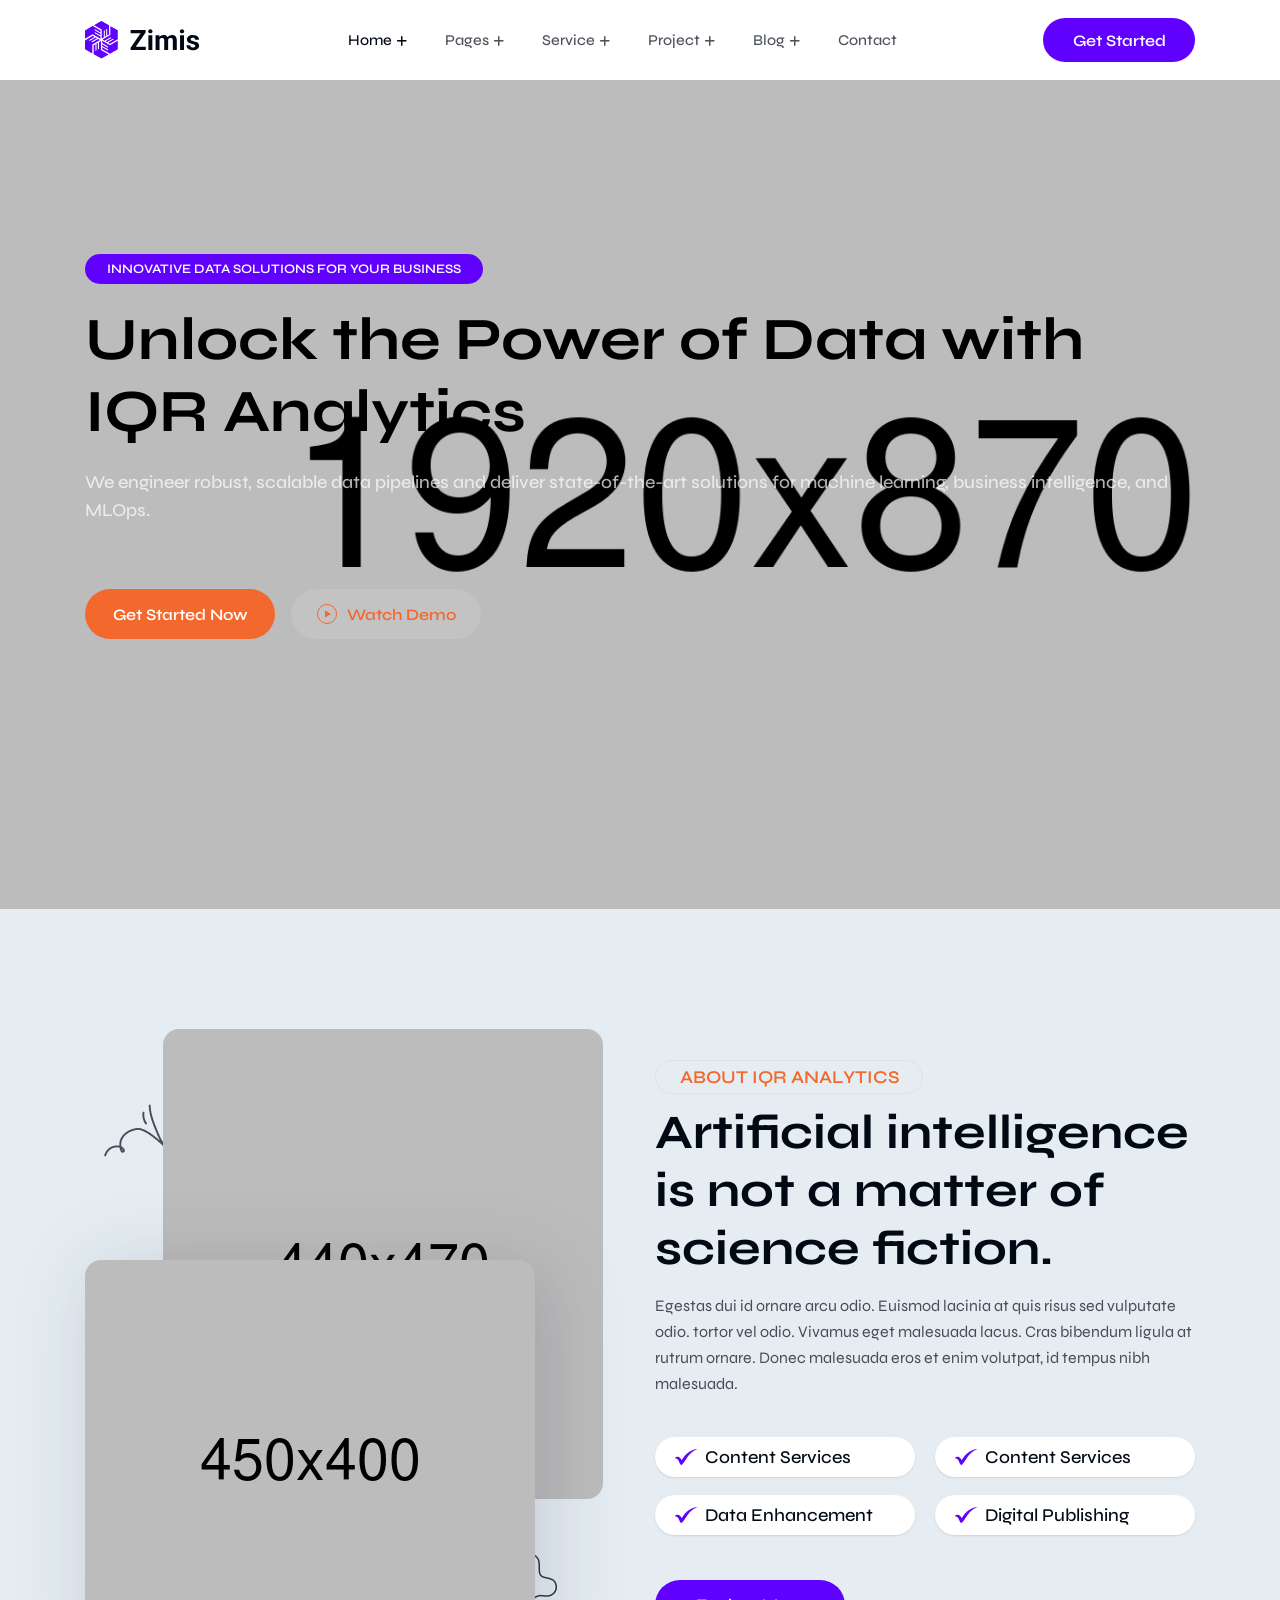
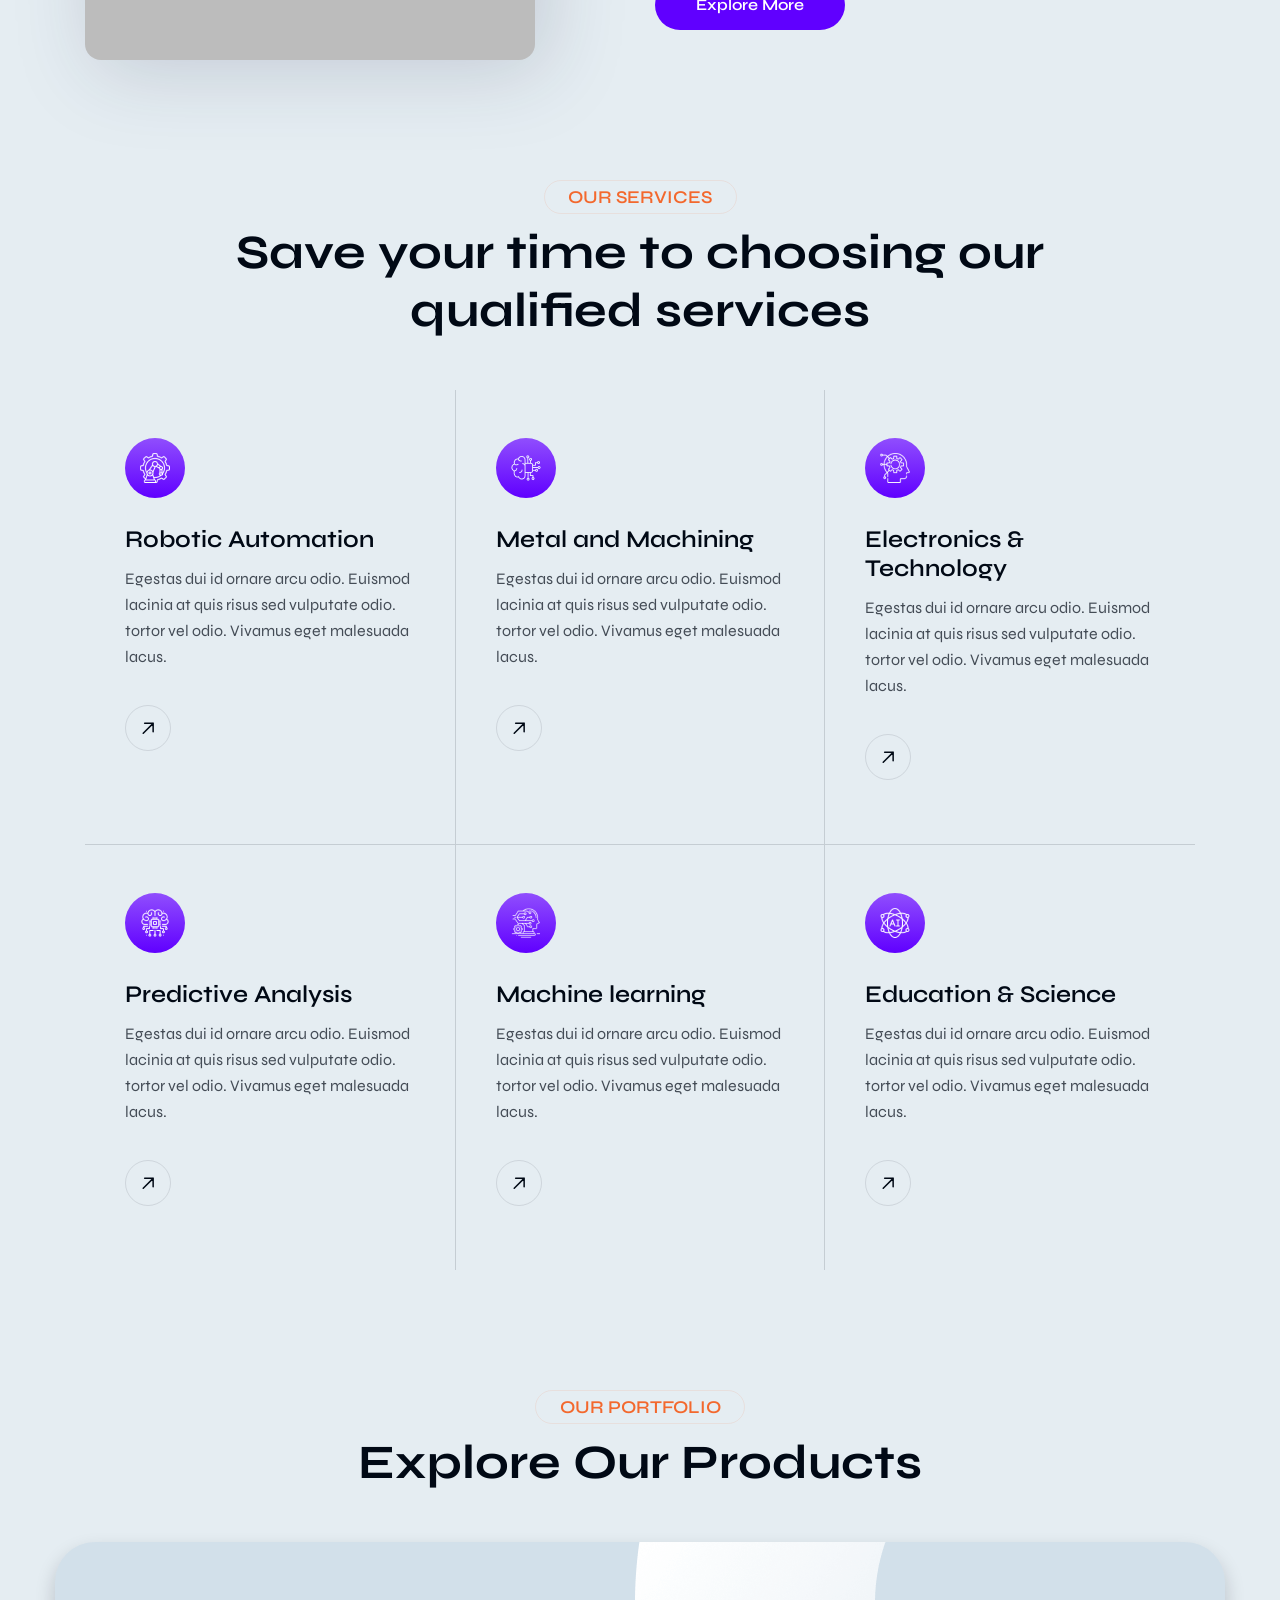
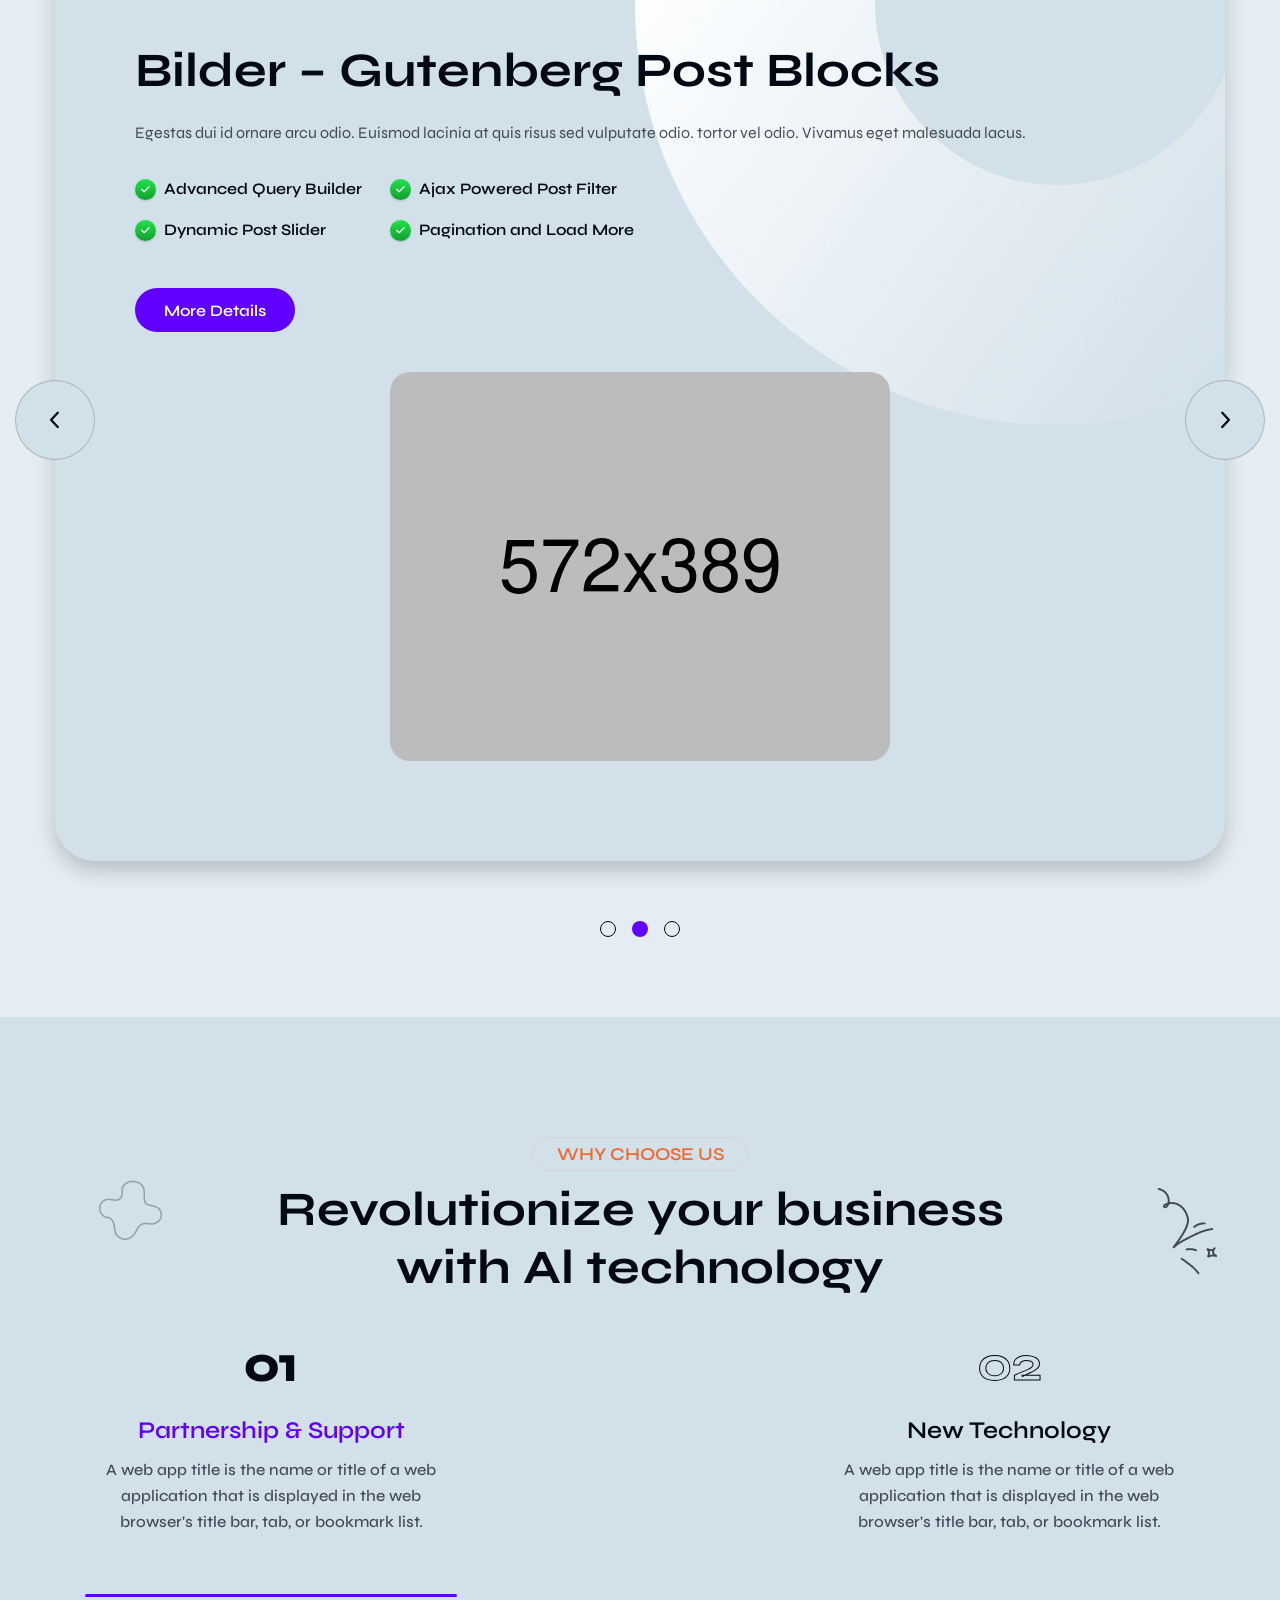
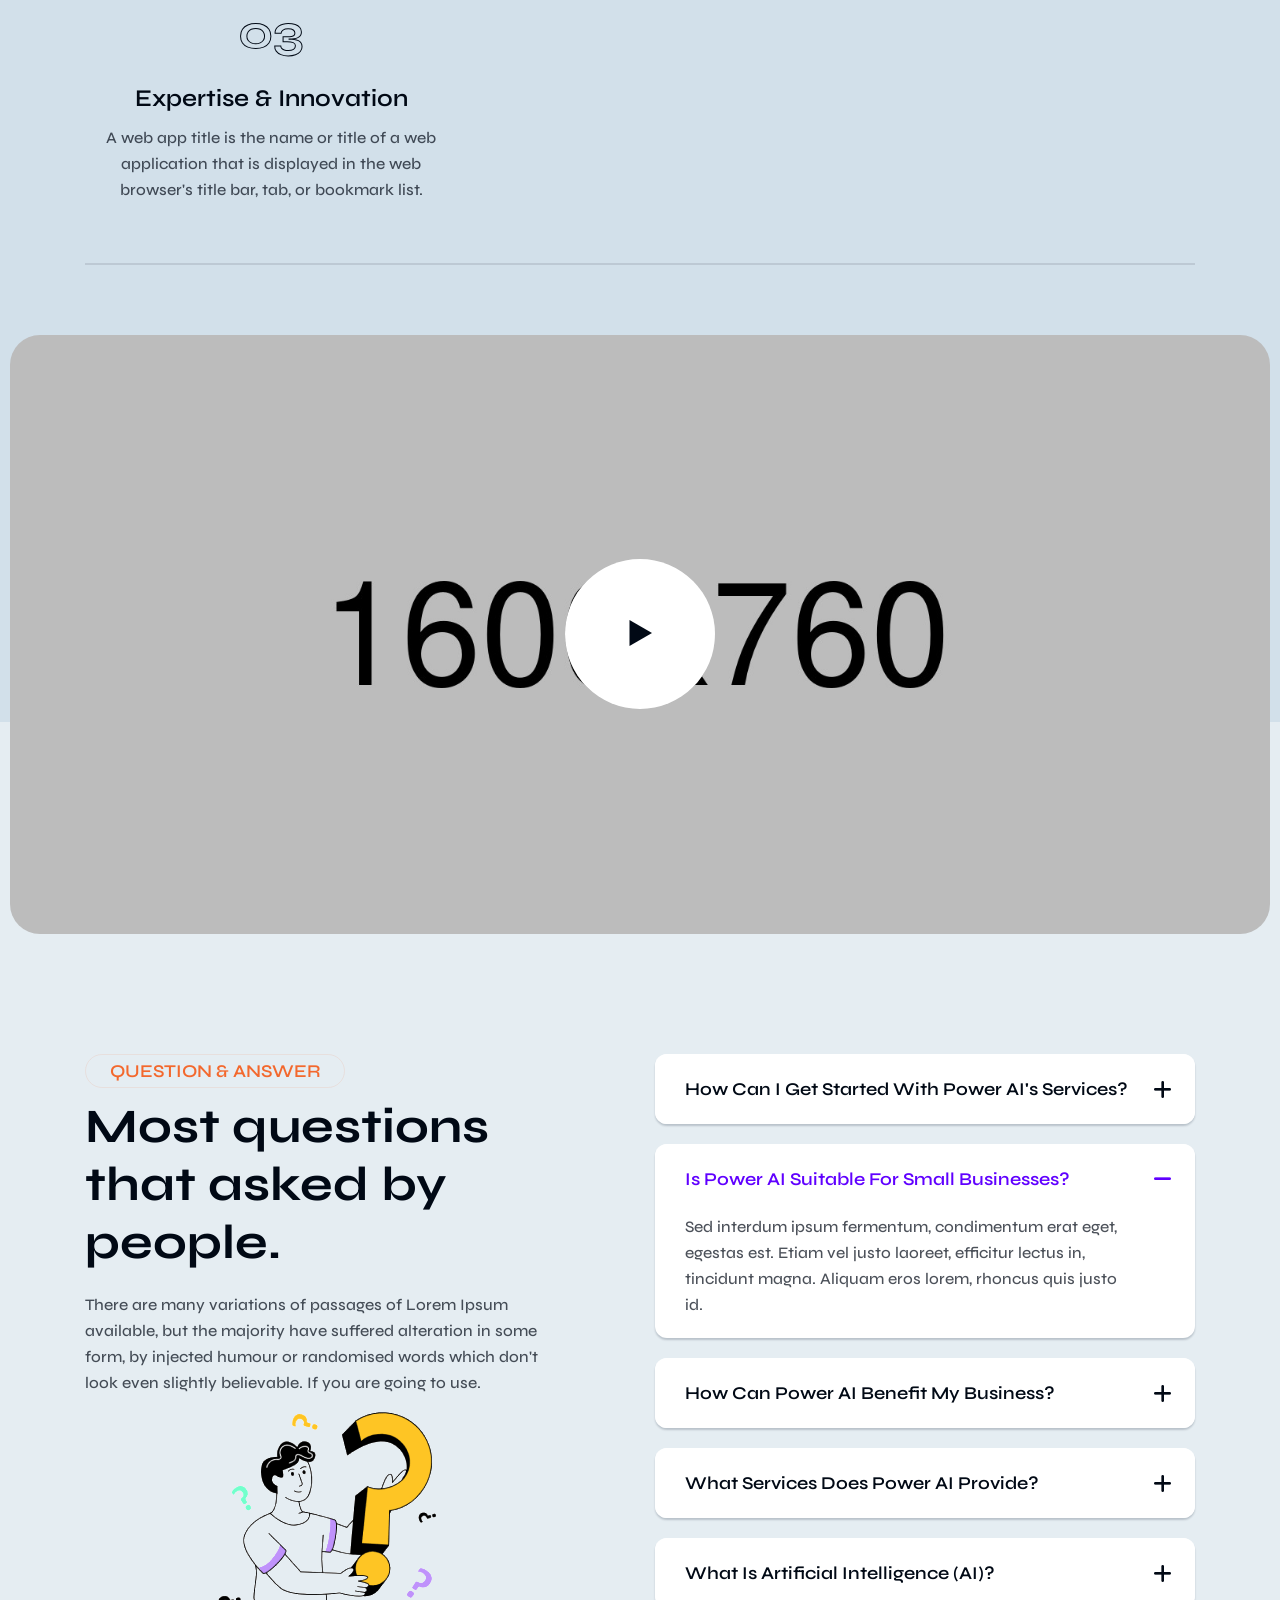
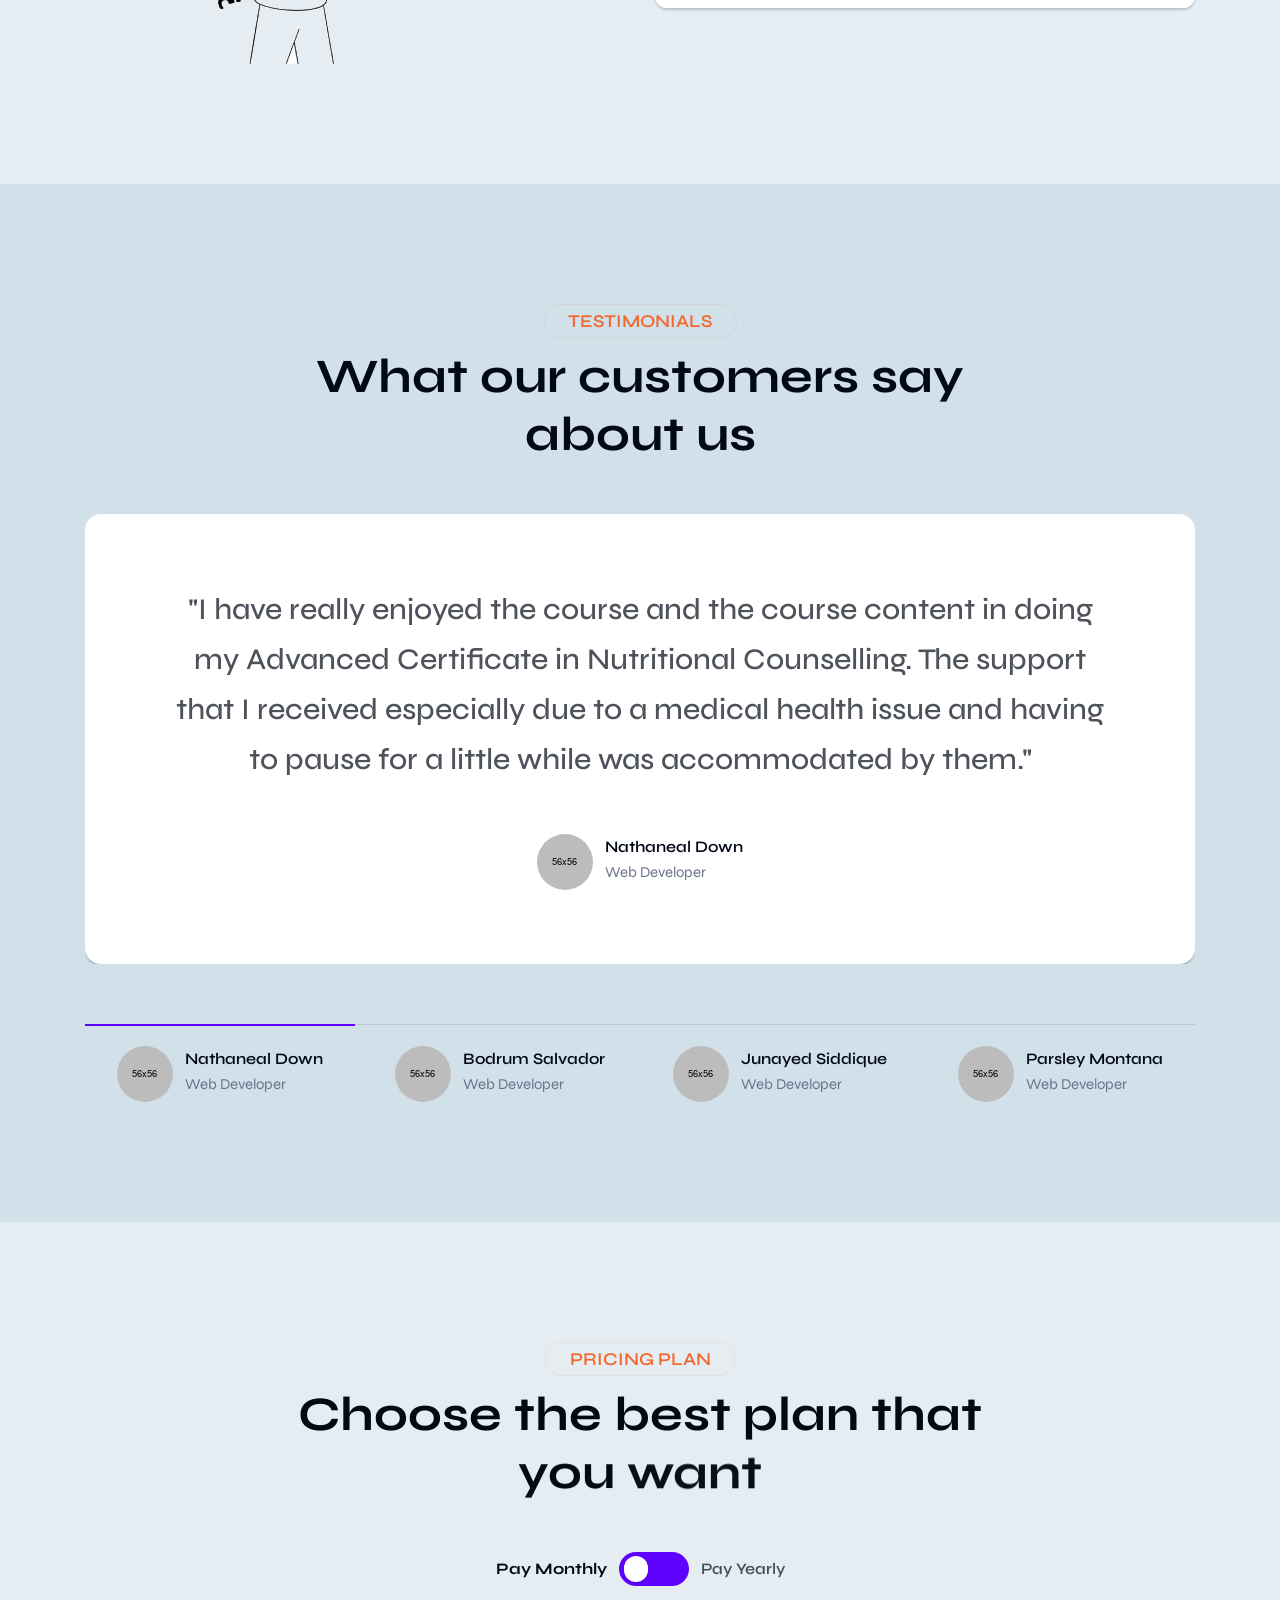
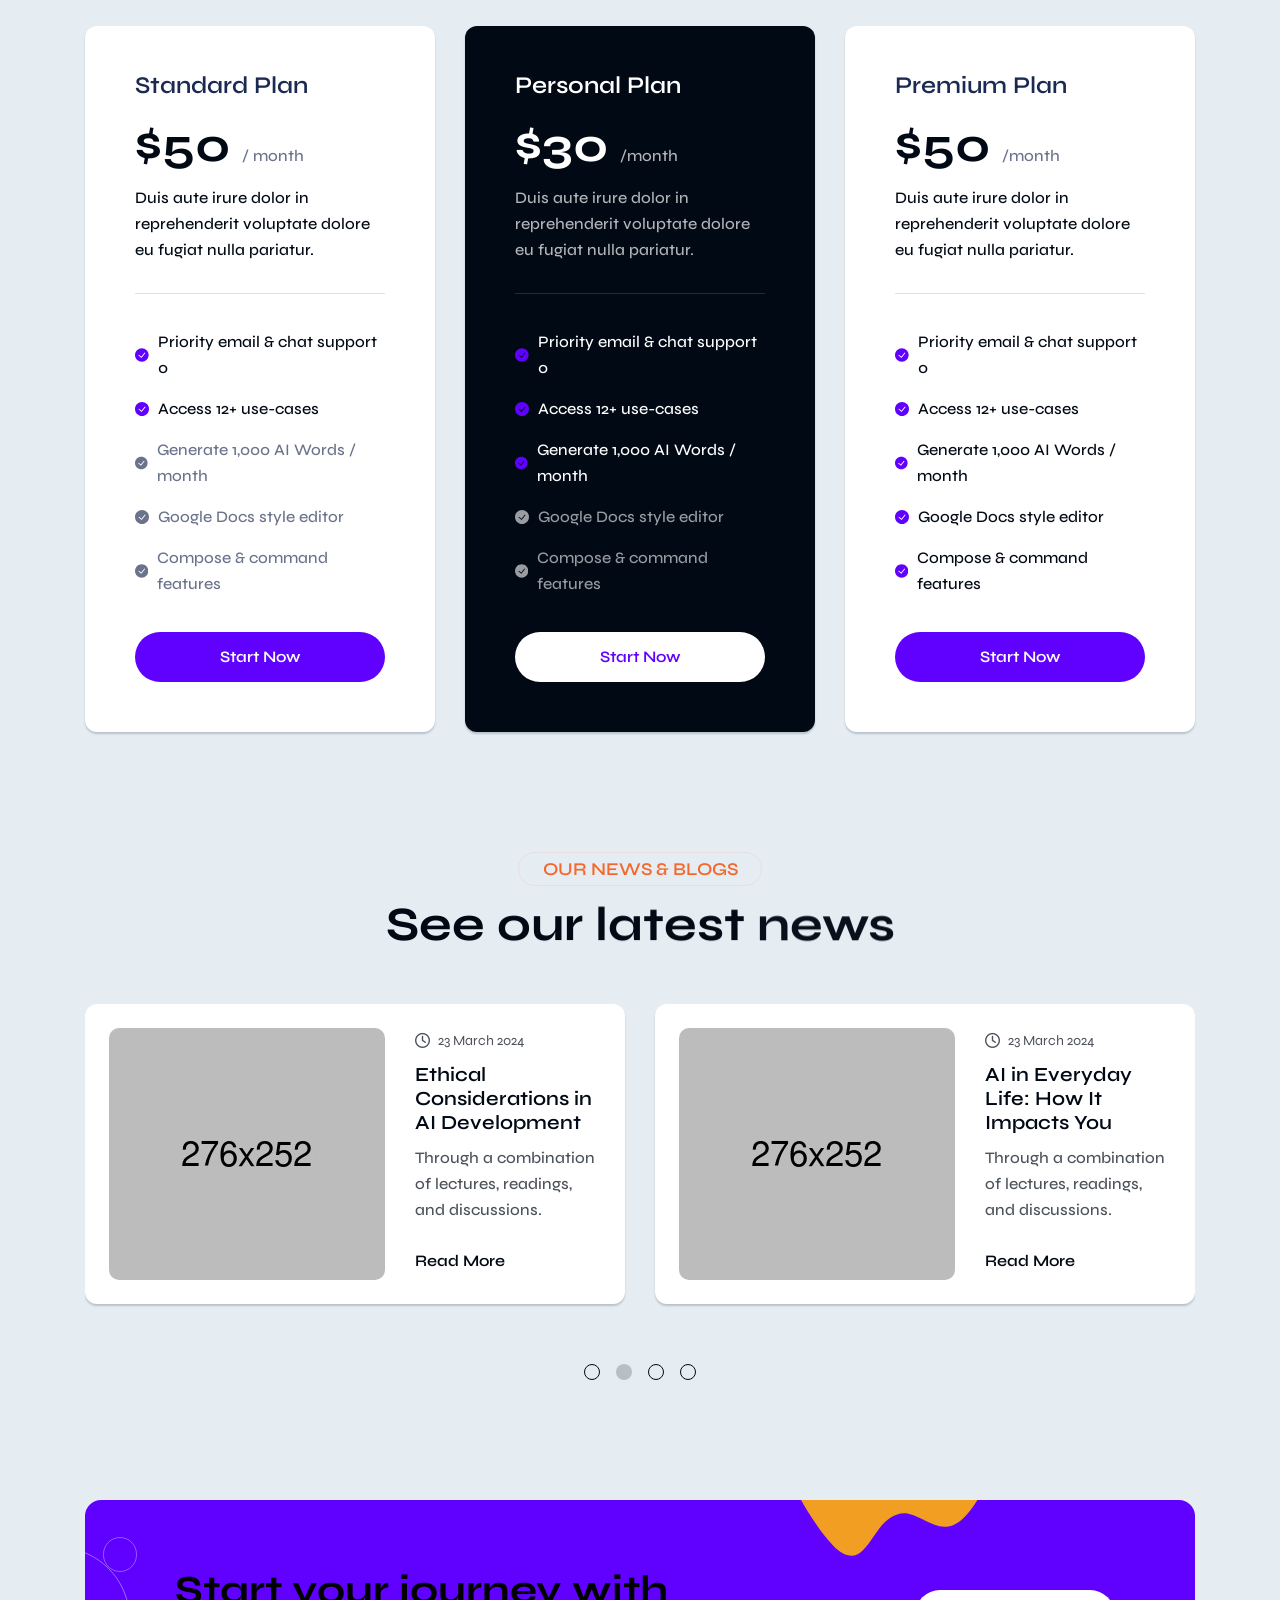
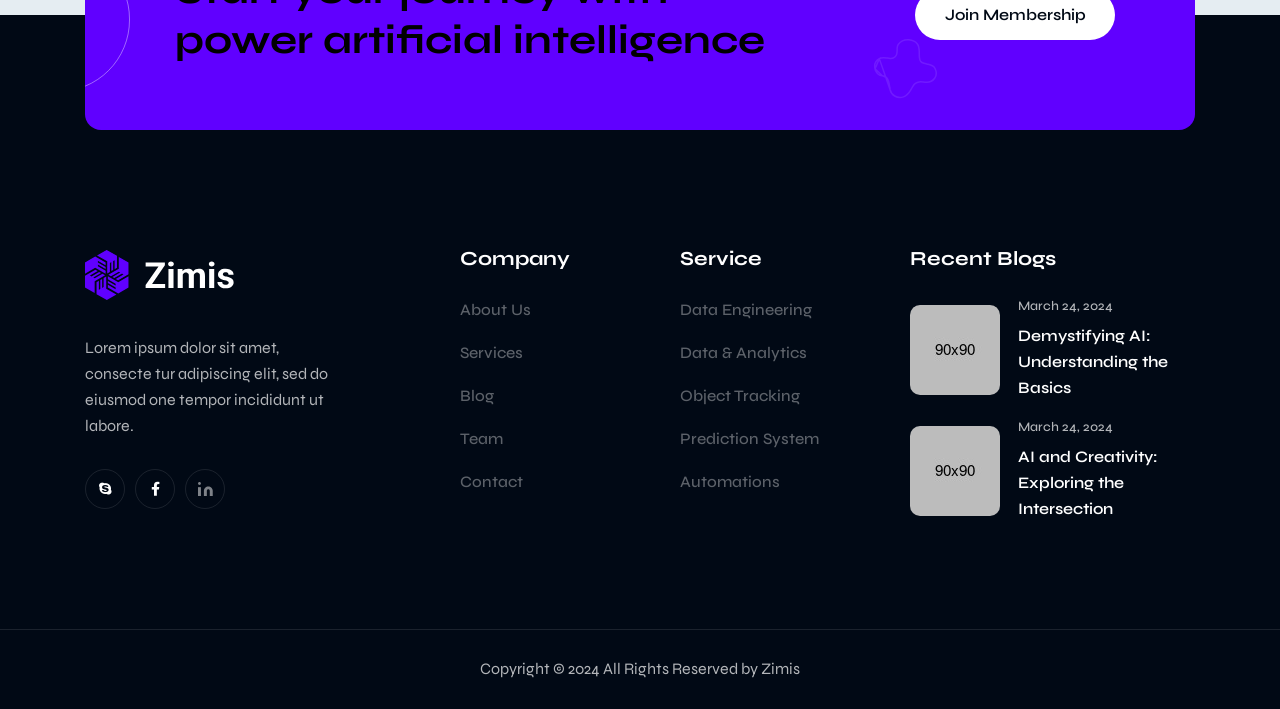
==== index.html @ b55f1a3e "updating website" ====
<!doctype html>
<html class="no-js" lang="zxx">

<head>
    <meta charset="utf-8">
    <meta http-equiv="x-ua-compatible" content="ie=edge">
    <title>IQR Analytics - Expert Data Engineering & Analytics Solutions</title>
    <meta name="description" content="IQR Analytics - Expert Data Engineering & Analytics Solutions">
    <meta name="author" content="ahmmedsabbirbd">
    <meta name="viewport" content="width=device-width, initial-scale=1">
    <!-- Place favicon.ico in the root directory -->
    <link rel="shortcut icon" type="image/x-icon" href="assets/imgs/favicon.svg">
    <!-- CSS here -->
    <link rel="stylesheet" href="assets/css/vendor/bootstrap.min.css">
    <link rel="stylesheet" href="assets/css/vendor/animate.min.css">
    <link rel="stylesheet" href="assets/css/plugins/swiper.min.css">
    <link rel="stylesheet" href="assets/css/vendor/magnific-popup.css">
    <link rel="stylesheet" href="assets/css/vendor/fontawesome-pro.css">
    <link rel="stylesheet" href="assets/css/vendor/spacing.css"> 
    <link rel="stylesheet" href="assets/css/plugins/odometer-theme-default.css">
    <link rel="stylesheet" href="assets/css/plugins/carouselTicker.css">
    <link rel="stylesheet" href="assets/css/main.css">
</head>

<body class="body-1 body-bg-1">

<!--[if lte IE 9]>
<p class="browserupgrade">You are using an <strong>outdated</strong> browser. Please <a href="https://browsehappy.com/">upgrade your browser</a> to improve your experience and security.</p>
<![endif]-->

<!-- preloader start -->
<div id="preloader" class="">
    <div class="preloader-close">x</div>
    <div class="sk-three-bounce">
        <div class="sk-child sk-bounce1"></div>
        <div class="sk-child sk-bounce2"></div>
        <div class="sk-child sk-bounce3"></div>
    </div>
</div>
<!-- preloader end -->

<!-- preloader start -->
<div class="loading-form">
    <div class="sk-three-bounce">
        <div class="sk-child sk-bounce1"></div>
        <div class="sk-child sk-bounce2"></div>
        <div class="sk-child sk-bounce3"></div>
    </div>
</div>
<!-- preloader end -->

<!-- Backtotop start -->
<div id="scroll-percentage">
    <span id="scroll-percentage-value"></span>
</div>
<!-- Backtotop end -->

<!-- Offcanvas area start -->
<div class="fix">
    <div class="offcanvas__area">
        <div class="offcanvas__wrapper">
            <div class="offcanvas__content">
                <div class="offcanvas__top d-flex justify-content-between align-items-center">
                    <div class="offcanvas__logo">
                        <a href="index.html">
                            <img src="assets/imgs/logo/logo-white.svg" alt="logo not found">
                        </a>
                    </div>
                    <div class="offcanvas__close">
                        <button class="offcanvas-close-icon animation--flip">
                                <span class="offcanvas-m-lines">
                              <span class="offcanvas-m-line line--1"></span><span class="offcanvas-m-line line--2"></span><span class="offcanvas-m-line line--3"></span>
                                </span>
                        </button>
                    </div>
                </div>
                <div class="mobile-menu fix"></div>
                <div class="offcanvas__social">
                    <h4 class="offcanvas__title mb-20">Subscribe & Follow</h4>
                    <p class="mb-30">The scallops were perfectly cooked, tender, and flavorful, paired beautifully with a creamy risotto and seasonal vegetables. The presentation was artful, showcasing the chef's attention to detail.</p>
                    <ul class="header-top-socail-menu d-flex">
                        <li><a href="https://www.facebook.com/"><i class="fab fa-facebook-f"></i></a></li>
                        <li><a href="https://www.linkedin.com/"><i class="fa-brands fa-linkedin-in"></i></a></li>
                        <li><a href="https://www.pinterest.com/"><i class="fa-brands fa-pinterest-p"></i></a></li>
                        <li><a href="https://vimeo.com/"><i class="fa-brands fa-vimeo-v"></i></a></li>
                    </ul>
                </div>
                <div class="offcanvas__btn">
                    <div class="header__btn-wrap">
                        <a href="contact.html" class="rr-btn__header d-sm-none mb-10 w-100">
                            <span class="btn-wrap">
                                <span class="text-one">Get Started</span>
                                <span class="text-two">Get Started</span>
                            </span>
                        </a>
                        <a href="https://themeforest.net/user/rrdevs/portfolio" class="rr-btn__header w-100">
                            <span class="btn-wrap">
                                <span class="text-one">Purchase Now</span>
                                <span class="text-two">Purchase Now</span>
                            </span>
                        </a>
                    </div>
                </div>
            </div>
        </div>
    </div>
</div>
<div class="offcanvas__overlay"></div>
<div class="offcanvas__overlay-white"></div>
<!-- Offcanvas area start -->

<!-- Header area start -->
<header>
    <div id="header-sticky" class="header__area header-1">
        <div class="container">
            <div class="mega__menu-wrapper p-relative">
                <div class="header__main">
                    <div class="header__logo">
                        <a href="index.html">
                            <div class="logo">
                                <img src="assets/imgs/logo/logo.svg" alt="logo not found">
                            </div>
                        </a>
                    </div>

                    <div class="mean__menu-wrapper d-none d-lg-block">
                        <div class="main-menu">
                            <nav id="mobile-menu">
                                <ul>
                                    <li class="has-dropdown has-mega-menu active">
                                        <a href="javascript:void(0)">Home</a>
                                        <ul class="mega-menu mega-menu-grid-3">
                                            <li>
                                                <div class="home__menu-item">
                                                    <div class="home__menu-thumb">
                                                        <img src="assets/imgs/menu/menu-home-1.jpg" alt="thumb not found">
                                                        <div class="home__menu-buttons">
                                                            <a href="index.html" class="rr-btn__header">
                                                                <span class="btn-wrap">
                                                                    <span class="text-one">Multi Page</span>
                                                                    <span class="text-two">Multi Page</span>
                                                                </span>
                                                            </a>
                                                            <a href="index-one-page.html" class="rr-btn__header">
                                                                <span class="btn-wrap">
                                                                    <span class="text-one">One Page</span>
                                                                    <span class="text-two">One Page</span>
                                                                </span>
                                                            </a>
                                                        </div>
                                                    </div>
                                                    <h4 class="home__menu-title">Artificial intelligence</h4>
                                                </div>
                                            </li>
                                            <li>
                                                <div class="home__menu-item">
                                                    <div class="home__menu-thumb">
                                                        <img src="assets/imgs/menu/menu-home-2.jpg" alt="thumb not found">
                                                        <div class="home__menu-buttons">
                                                            <a href="index-2.html" class="rr-btn__header">
                                                                <span class="btn-wrap">
                                                                    <span class="text-one">Multi Page</span>
                                                                    <span class="text-two">Multi Page</span>
                                                                </span>
                                                            </a>
                                                            <a href="index-2-one-page.html" class="rr-btn__header">
                                                                <span class="btn-wrap">
                                                                    <span class="text-one">One Page</span>
                                                                    <span class="text-two">One Page</span>
                                                                </span>
                                                            </a>
                                                        </div>
                                                    </div>
                                                    <h4 class="home__menu-title">Data Science</h4>
                                                </div>
                                            </li>
                                            <li>
                                                <div class="home__menu-item">
                                                    <div class="home__menu-thumb">
                                                        <img src="assets/imgs/menu/menu-home-3.jpg" alt="thumb not found">
                                                        <div class="home__menu-buttons">
                                                            <a href="index-3.html" class="rr-btn__header">
                                                                <span class="btn-wrap">
                                                                    <span class="text-one">Multi Page</span>
                                                                    <span class="text-two">Multi Page</span>
                                                                </span>
                                                            </a>
                                                            <a href="index-3-one-page.html" class="rr-btn__header">
                                                                <span class="btn-wrap">
                                                                    <span class="text-one">One Page</span>
                                                                    <span class="text-two">One Page</span>
                                                                </span>
                                                            </a>
                                                        </div>
                                                    </div>
                                                    <h4 class="home__menu-title">Machine Learning</h4>
                                            </div>
                                            </li>
                                        </ul>
                                    </li>
                                    <li class="has-dropdown ">
                                        <a href="javascript:void(0)">Pages</a>
                                        <ul class="submenu">
                                            <li><a href="about-us.html">About us</a></li>
                                            <li><a href="faq.html">Faq</a></li>
                                            <li><a href="pricing.html">Pricing</a></li>
                                            <li><a href="team.html">Team</a></li>
                                            <li><a href="team-details.html">Team Details</a></li>
                                            <li><a href="404.html">404 Page</a></li>
                                        </ul>
                                    </li>
                                    <li class="has-dropdown">
                                        <a href="team.html">Service</a>
                                        <ul class="submenu">
                                            <li><a href="service.html">Service</a></li>
                                            <li><a href="service-details.html">Service Details</a></li>
                                        </ul>
                                    </li>
                                    <li class="has-dropdown">
                                        <a href="team.html">Project</a>
                                        <ul class="submenu">
                                            <li><a href="project.html">Project</a></li>
                                            <li><a href="project-details.html">Project Details</a></li>
                                        </ul>
                                    </li>
                                    <li class="has-dropdown">
                                        <a href="blog.html">Blog</a>
                                        <ul class="submenu">
                                            <li><a href="blog.html">Blog</a></li>
                                            <li><a href="blog-list.html">Blog List</a></li>
                                            <li><a href="blog-details.html">Blog Details</a></li>
                                        </ul>
                                    </li>
                                    <li><a href="contact.html">Contact</a></li>
                                </ul>
                            </nav>
                        </div>
                    </div>

                    <div class="header__right">
                        <div class="header__action d-flex align-items-center">
                            <div class="header__btn-wrap d-none d-sm-inline-flex">
                                <a href="contact.html" class="rr-btn__header">
                                     <span class="btn-wrap">
                                        <span class="text-one">Get Started</span>
                                        <span class="text-two">Get Started</span>
                                    </span>
                                </a>
                            </div>

                            <div class="header__hamburger ml-20 d-xl-none">
                                <div class="sidebar__toggle">
                                    <a class="bar-icon" href="javascript:void(0)">
                                        <span></span>
                                        <span></span>
                                        <span></span>
                                    </a>
                                </div>
                            </div>
                        </div>
                    </div>
                </div>
            </div>
        </div>
    </div>
</header>
<!-- Header area end -->
<main>
    <!-- Banner area start -->
    <section class="banner banner__space banner__bg overflow-hidden" data-background="assets/imgs/banner/banner.jpg">
        <div class="container">
            <div class="row">
                <div class="col-12">
                    <div class="banner__content">
                        <span class="banner__subtitle d-inline-block mb-20 mb-xs-15">Innovative Data Solutions for Your Business
                        </span>
                        <h1 class="banner__title mb-20 mb-xs-15 fw-bold color-white">Unlock the Power of Data with
                            <br>IQR Analytics</h1>
                        <div class="banner__text">
                            <p class="rr-p-18 mb-0">We engineer robust, scalable data pipelines and deliver state-of-the-art solutions for machine learning, business intelligence, and MLOps.
                            </p>
                        </div>

                        <div class="banner__content-link d-flex flex-wrap mt-65 mt-sm-40 mt-xs-35">
                            <a href="contact.html" class="rr-btn rr-btn__secondary">
                                <span class="btn-wrap">
                                    <span class="text-one">Get Started Now</span>
                                    <span class="text-two">Get Started Now</span>
                                </span>
                            </a>
                            <a href="https://www.youtube.com/watch?v=blrw3LTAZIE" class="rr-btn popup-video" data-effect="mfp-move-from-top vertical-middle">
                                <span class="btn-wrap">
                                    <span class="text-one">
                                        <span>
                                            <svg width="6" height="8" viewBox="0 0 6 8" fill="none" xmlns="http://www.w3.org/2000/svg">
                                            <path d="M6 4L0 7.4641V0.535898L6 4Z" fill="#F3682D"/>
                                            </svg>
                                        </span> Watch Demo
                                    </span>

                                    <span class="text-two">
                                        <span>
                                             <svg width="6" height="8" viewBox="0 0 6 8" fill="none" xmlns="http://www.w3.org/2000/svg">
                                            <path d="M6 4L0 7.4641V0.535898L6 4Z" fill="#F3682D"/>
                                            </svg>
                                        </span> Watch Demo
                                    </span>
                                </span>
                            </a>
                        </div>
                    </div>
                </div>
            </div>
        </div>
    </section>
    <!-- Banner area end -->

    <!-- about-zimis area start -->
    <section class="about-zimis section-space">
        <div class="container">
            <div class="row flex-row-reverse align-items-center">
                <div class="col-xl-6">
                    <div class="section__title-wrapper rr-mb-60-lg">
                        <span class="section__subtitle justify-content-center mb-10 wow clip-t-b">About IQR Analytics</span>
                        <h2 class="section__title title-animation rr-br-hidden-md mb-15 mb-xs-10">Artificial intelligence is not a matter of science fiction.</h2>
                        <p class="mb-40 color--rr-heading-secondary">Egestas dui id ornare arcu odio. Euismod lacinia at quis risus sed vulputate odio. tortor vel odio. Vivamus eget malesuada lacus. Cras bibendum ligula at rutrum ornare. Donec malesuada eros et enim volutpat, id tempus nibh malesuada.</p>
                        <div class="about-zimis__item-wrapper mb-45 mb-sm-40 mb-xs-35 pr-70 rr-pr-none-xl">
                            <div class="about-zimis__item">
                                <img src="assets/imgs/about/checked.png" alt="image not found" class="img-fluid">
                                <span>Content Services</span>
                            </div>
                            <div class="about-zimis__item">
                                <img src="assets/imgs/about/checked.png" alt="image not found" class="img-fluid">
                                <span>Content Services</span>
                            </div>
                            <div class="about-zimis__item">
                                <img src="assets/imgs/about/checked.png" alt="image not found" class="img-fluid">
                                <span>Data Enhancement</span>
                            </div>
                            <div class="about-zimis__item">
                                <img src="assets/imgs/about/checked.png" alt="image not found" class="img-fluid">
                                <span>Digital Publishing</span>
                            </div>
                        </div>
                        <a href="about-us.html" class="rr-btn">
                            <span class="btn-wrap">
                                <span class="text-one">Explore More</span>
                                <span class="text-two">Explore More</span>
                            </span>
                        </a>
                    </div>
                </div>
                <div class="col-xl-6">
                    <div class="about-zimis__media">
                        <div class="about-zimis__media__shape">
                            <div class="about-zimis__media__shape-1 rr-shape-p-s_1 rr-upDown"><img src="assets/imgs/about/shape-1.png" alt="image not found"></div>
                            <div class="about-zimis__media__shape-2 rr-shape-p-s_1 rr-downUp"><img src="assets/imgs/about/shape-2.png" alt="image not found"></div>
                        </div>
                        <img src="assets/imgs/about/about-zimis-1.jpg" alt="image not found" class="img-fluid img1 wow clip-t-b">
                        <img src="assets/imgs/about/about-zimis-2.jpg" alt="image not found" class="img-fluid img2 wow clip-r-l">
                    </div>
                </div>
            </div>
        </div>
    </section>
    <!-- about-zimis area start -->

    <!-- our-service area start -->
    <section class="our-service">
        <div class="container">
            <div class="row">
                <div class="col-12">
                    <div class="section__title-wrapper text-center mb-50 mb-sm-40 mb-xs-35">
                        <span class="section__subtitle justify-content-center mb-10 wow clip-t-b">Our Services</span>
                        <h2 class="section__title title-animation rr-br-hidden-md">Save your time to choosing our <br> qualified services</h2>
                    </div>
                </div>
            </div>

            <div class="our-services-2">
                <div class="row">
                <div class="col-xl-4 col-md-6 has--border has--border-1">
                    <div class="our-services-2__item">
                        <div class="our-services-2__item-icon">
                            <img src="./assets/imgs/our-services-2/services-1.png" class="img-fluid" alt="image not found">
                        </div>
                        <div class="text">
                            <h4 class="our-services-2__item-title"><a href="service-details.html">Robotic Automation</a></h4>
                            <p class="our-services-2__item-desc rr-p-400-16">Egestas dui id ornare arcu odio. Euismod lacinia at quis risus sed vulputate odio. tortor vel odio. Vivamus eget malesuada lacus.</p>
                        </div>
                        <a href="service-details.html" class="our-services-2__item-arrow" data-magnetic data-magnetic-distance="100" data-magnetic-attraction=".4" data-magnetic-zoom="1.1">
                            <svg width="12" height="12" viewBox="0 0 12 12" fill="none" xmlns="http://www.w3.org/2000/svg">
                                <path d="M11.145 1.34597L1.24547 11.2455M2.65685 1.34315L11.1421 1.34314L11.1421 9.82843" stroke="#010915" stroke-width="1.5" stroke-linecap="round" stroke-linejoin="round"/>
                            </svg>
                        </a>
                    </div>
                </div>
                <div class="col-xl-4 col-md-6 has--border has--border-2">
                    <div class="our-services-2__item">
                        <div class="our-services-2__item-icon">
                            <img src="./assets/imgs/our-services-2/services-6.png" class="img-fluid" alt="image not found">
                        </div>
                        <div class="text">
                            <h4 class="our-services-2__item-title"><a href="service-details.html">Metal and Machining</a></h4>
                            <p class="our-services-2__item-desc rr-p-400-16">Egestas dui id ornare arcu odio. Euismod lacinia at quis risus sed vulputate odio. tortor vel odio. Vivamus eget malesuada lacus.</p>
                        </div>
                        <a href="service-details.html" class="our-services-2__item-arrow"  data-magnetic data-magnetic-distance="100" data-magnetic-attraction=".4" data-magnetic-zoom="1.1">
                            <svg width="12" height="12" viewBox="0 0 12 12" fill="none" xmlns="http://www.w3.org/2000/svg">
                                <path d="M11.145 1.34597L1.24547 11.2455M2.65685 1.34315L11.1421 1.34314L11.1421 9.82843" stroke="#010915" stroke-width="1.5" stroke-linecap="round" stroke-linejoin="round"/>
                            </svg>
                        </a>
                    </div>
                </div>
                <div class="col-xl-4 col-md-6 has--border has--border-3">
                    <div class="our-services-2__item has--padding">
                        <div class="our-services-2__item-icon">
                            <img src="./assets/imgs/our-services-2/services-2.png" class="img-fluid" alt="image not found">
                        </div>
                        <div class="text">
                            <h4 class="our-services-2__item-title"><a href="service-details.html">Electronics & Technology</a></h4>
                            <p class="our-services-2__item-desc rr-p-400-16">Egestas dui id ornare arcu odio. Euismod lacinia at quis risus sed vulputate odio. tortor vel odio. Vivamus eget malesuada lacus.</p>
                        </div>
                        <a href="service-details.html" class="our-services-2__item-arrow"  data-magnetic data-magnetic-distance="100" data-magnetic-attraction=".4" data-magnetic-zoom="1.1">
                            <svg width="12" height="12" viewBox="0 0 12 12" fill="none" xmlns="http://www.w3.org/2000/svg">
                                <path d="M11.145 1.34597L1.24547 11.2455M2.65685 1.34315L11.1421 1.34314L11.1421 9.82843" stroke="#010915" stroke-width="1.5" stroke-linecap="round" stroke-linejoin="round"/>
                            </svg>
                        </a>
                    </div>
                </div>
                <div class="col-xl-4 col-md-6 has--border has--border-4">
                    <div class="our-services-2__item has--padding">
                        <div class="our-services-2__item-icon">
                            <img src="./assets/imgs/our-services-2/services-3.png" class="img-fluid" alt="image not found">
                        </div>
                        <div class="text">
                            <h4 class="our-services-2__item-title"><a href="service-details.html">Predictive Analysis</a></h4>
                            <p class="our-services-2__item-desc rr-p-400-16">Egestas dui id ornare arcu odio. Euismod lacinia at quis risus sed vulputate odio. tortor vel odio. Vivamus eget malesuada lacus.</p>
                        </div>
                        <a href="service-details.html" class="our-services-2__item-arrow"  data-magnetic data-magnetic-distance="100" data-magnetic-attraction=".4" data-magnetic-zoom="1.1">
                            <svg width="12" height="12" viewBox="0 0 12 12" fill="none" xmlns="http://www.w3.org/2000/svg">
                                <path d="M11.145 1.34597L1.24547 11.2455M2.65685 1.34315L11.1421 1.34314L11.1421 9.82843" stroke="#010915" stroke-width="1.5" stroke-linecap="round" stroke-linejoin="round"/>
                            </svg>
                        </a>
                    </div>
                </div>
                <div class="col-xl-4 col-md-6 has--border has--border-5">
                    <div class="our-services-2__item has--padding">
                        <div class="our-services-2__item-icon">
                            <img src="./assets/imgs/our-services-2/services-4.png" class="img-fluid" alt="image not found">
                        </div>
                        <div class="text">
                            <h4 class="our-services-2__item-title"><a href="service-details.html">Machine learning</a></h4>
                            <p class="our-services-2__item-desc rr-p-400-16">Egestas dui id ornare arcu odio. Euismod lacinia at quis risus sed vulputate odio. tortor vel odio. Vivamus eget malesuada lacus.</p>
                        </div>
                        <a href="service-details.html" class="our-services-2__item-arrow"  data-magnetic data-magnetic-distance="100" data-magnetic-attraction=".4" data-magnetic-zoom="1.1">
                            <svg width="12" height="12" viewBox="0 0 12 12" fill="none" xmlns="http://www.w3.org/2000/svg">
                                <path d="M11.145 1.34597L1.24547 11.2455M2.65685 1.34315L11.1421 1.34314L11.1421 9.82843" stroke="#010915" stroke-width="1.5" stroke-linecap="round" stroke-linejoin="round"/>
                            </svg>
                        </a>
                    </div>
                </div>
                <div class="col-xl-4 col-md-6 has--border has--border-6">
                    <div class="our-services-2__item">
                        <div class="our-services-2__item-icon">
                            <img src="./assets/imgs/our-services-2/services-5.png" class="img-fluid" alt="image not found">
                        </div>
                        <div class="text">
                            <h4 class="our-services-2__item-title"><a href="service-details.html">Education & Science</a></h4>
                            <p class="our-services-2__item-desc rr-p-400-16">Egestas dui id ornare arcu odio. Euismod lacinia at quis risus sed vulputate odio. tortor vel odio. Vivamus eget malesuada lacus.</p>
                        </div>
                        <a href="service-details.html" class="our-services-2__item-arrow"  data-magnetic data-magnetic-distance="100" data-magnetic-attraction=".4" data-magnetic-zoom="1.1">
                            <svg width="12" height="12" viewBox="0 0 12 12" fill="none" xmlns="http://www.w3.org/2000/svg">
                                <path d="M11.145 1.34597L1.24547 11.2455M2.65685 1.34315L11.1421 1.34314L11.1421 9.82843" stroke="#010915" stroke-width="1.5" stroke-linecap="round" stroke-linejoin="round"/>
                            </svg>
                        </a>
                    </div>
                </div>
            </div>
            </div>
        </div>
    </section>
    <!-- our-service area start -->

    <!-- our-portfolio area start -->
    <section class="our-portfolio section-space">
        <div class="container">
            <div class="row">
                <div class="col-12">
                    <div class="section__title-wrapper text-center mb-50 mb-sm-40 mb-xs-35">
                        <span class="section__subtitle justify-content-center mb-10 wow clip-t-b">Our Portfolio</span>
                        <h2 class="section__title title-animation rr-br-hidden-md">Explore Our Products</h2>
                    </div>
                </div>
            </div>
        </div>

        <div class="container our-portfolio__container">
            <div class="row">
                <div class="col-12">
                    <div class="swiper our-portfolio__slider">
                        <div class="swiper-wrapper">
                            <div class="swiper-slide">
                                <div class="our-portfolio__item d-flex justify-content-between flex-column flex-xxl-row rr-shape-p-c_1">
                                    <div class="our-portfolio__item__shape-1 rr-shape-p-s_1 rr-upDown"><img src="assets/imgs/our-portfolio/shape-1.png" alt="image not found"></div>

                                    <div class="our-portfolio__item-left">
                                        <h2 class="our-portfolio__item-title mb-20 mb-xs-15">Bilder – Gutenberg Post Blocks</h2>
                                        <p class="our-portfolio__item-des color--rr-heading-secondary mb-30 mb-xs-25">Egestas dui id ornare arcu odio. Euismod lacinia at quis risus sed vulputate odio. tortor vel odio. Vivamus eget malesuada lacus.</p>

                                        <ul class="our-portfolio__item-list">
                                            <li><span><i class="fa-solid fa-check"></i></span> Advanced Query Builder</li>
                                            <li><span><i class="fa-solid fa-check"></i></span> Dynamic Post Slider</li>
                                            <li><span><i class="fa-solid fa-check"></i></span> Ajax Powered Post Filter</li>
                                            <li><span><i class="fa-solid fa-check"></i></span> Pagination and Load More</li>
                                        </ul>

                                        <a href="project-details.html" class="rr-btn our-portfolio__item-btn mt-45 mt-sm-40 mt-xs-35 d-inline-flex">
                                            <span class="btn-wrap">
                                                <span class="text-one">More Details</span>
                                                <span class="text-two">More Details</span>
                                            </span>
                                        </a>
                                    </div>
                                    <div class="our-portfolio__item-right">
                                        <div class="our-portfolio__item-media">
                                            <img src="assets/imgs/our-portfolio/our-portfolio__item-1.jpg" alt="image not found">
                                        </div>
                                    </div>
                            </div>
                        </div>
                            <div class="swiper-slide">
                                <div class="our-portfolio__item d-flex justify-content-between flex-column flex-xxl-row rr-shape-p-c_1">
                                    <div class="our-portfolio__item__shape-1 rr-shape-p-s_1 rr-upDown"><img src="assets/imgs/our-portfolio/shape-1.png" alt="image not found"></div>

                                    <div class="our-portfolio__item-left">
                                        <h2 class="our-portfolio__item-title mb-20 mb-xs-15">Bilder – Gutenberg Post Blocks</h2>
                                        <p class="our-portfolio__item-des color--rr-heading-secondary mb-30 mb-xs-25">Egestas dui id ornare arcu odio. Euismod lacinia at quis risus sed vulputate odio. tortor vel odio. Vivamus eget malesuada lacus.</p>

                                        <ul class="our-portfolio__item-list">
                                            <li><span><i class="fa-solid fa-check"></i></span> Advanced Query Builder</li>
                                            <li><span><i class="fa-solid fa-check"></i></span> Dynamic Post Slider</li>
                                            <li><span><i class="fa-solid fa-check"></i></span> Ajax Powered Post Filter</li>
                                            <li><span><i class="fa-solid fa-check"></i></span> Pagination and Load More</li>
                                        </ul>

                                        <a href="project-details.html" class="rr-btn our-portfolio__item-btn mt-45 mt-sm-40 mt-xs-35 d-inline-flex">
                                            <span class="btn-wrap">
                                                <span class="text-one">More Details</span>
                                                <span class="text-two">More Details</span>
                                            </span>
                                        </a>
                                    </div>
                                    <div class="our-portfolio__item-right">
                                        <div class="our-portfolio__item-media">
                                            <img src="assets/imgs/our-portfolio/our-portfolio__item-2.jpg" alt="image not found">
                                        </div>
                                    </div>
                            </div>
                        </div>
                            <div class="swiper-slide">
                                <div class="our-portfolio__item d-flex justify-content-between flex-column flex-xxl-row rr-shape-p-c_1">
                                    <div class="our-portfolio__item__shape-1 rr-shape-p-s_1 rr-upDown"><img src="assets/imgs/our-portfolio/shape-1.png" alt="image not found"></div>

                                    <div class="our-portfolio__item-left">
                                        <h2 class="our-portfolio__item-title mb-20 mb-xs-15">Bilder – Gutenberg Post Blocks</h2>
                                        <p class="our-portfolio__item-des color--rr-heading-secondary mb-30 mb-xs-25">Egestas dui id ornare arcu odio. Euismod lacinia at quis risus sed vulputate odio. tortor vel odio. Vivamus eget malesuada lacus.</p>

                                        <ul class="our-portfolio__item-list">
                                            <li><span><i class="fa-solid fa-check"></i></span> Advanced Query Builder</li>
                                            <li><span><i class="fa-solid fa-check"></i></span> Dynamic Post Slider</li>
                                            <li><span><i class="fa-solid fa-check"></i></span> Ajax Powered Post Filter</li>
                                            <li><span><i class="fa-solid fa-check"></i></span> Pagination and Load More</li>
                                        </ul>

                                        <a href="project-details.html" class="rr-btn our-portfolio__item-btn mt-45 mt-sm-40 mt-xs-35 d-inline-flex">
                                            <span class="btn-wrap">
                                                <span class="text-one">More Details</span>
                                                <span class="text-two">More Details</span>
                                            </span>
                                        </a>
                                    </div>
                                    <div class="our-portfolio__item-right">
                                        <div class="our-portfolio__item-media">
                                            <img src="assets/imgs/our-portfolio/our-portfolio__item-1.jpg" alt="image not found">
                                        </div>
                                    </div>
                            </div>
                        </div>
                        </div>
                        <div class="our-portfolio__slider__arrow d-flex justify-content-between d-none d-lg-flex">
                            <button class="our-portfolio__slider__arrow-prev d-flex align-items-center justify-content-center wow clip-t-b">
                                <i class="fa-regular fa-angle-left"></i>
                            </button>

                            <button class="our-portfolio__slider__arrow-next d-flex align-items-center justify-content-center wow clip-t-b">
                                <i class="fa-regular fa-angle-right"></i>
                            </button>
                        </div>
                        <div class="our-portfolio__slider-dot mt-20 mt-md-10 mt-lg-10 mt-sm-40 mt-xs-40"></div>
                    </div>
                </div>
            </div>
        </div>
    </section>
    <!-- our-portfolio area start -->

    <!-- why-choose-us area start -->
    <section class="why-choose-us section-space__top section-space__bottom-457 position-relative section-bg-1">
        <div class="container rr-shape-p-c_1">
            <div class="why-choose-us__shape d-none d-lg-block">
                <div class="why-choose-us__shape-1 rr-shape-p-s_1 rr-upDown"><img src="assets/imgs/why-choose-us/shape-2.png" alt="image not found"></div>
                <div class="why-choose-us__shape-2 rr-shape-p-s_1 rr-downUp"><img src="assets/imgs/why-choose-us/shape-1.png" alt="image not found"></div>
            </div>
            <div class="row">
                <div class="col-12">
                    <div class="section__title-wrapper text-center mb-50 mb-sm-40 mb-xs-35">
                        <span class="section__subtitle justify-content-center mb-10 wow clip-t-b">Why Choose Us</span>
                        <h2 class="section__title title-animation rr-br-hidden-md">Revolutionize your business <br> with Al technology</h2>
                    </div>
                </div>
            </div>
            <div class="row">
                <div class="col-lg-12">
                    <ul class="nav nav-tabs why-choose-us__tab"  id="myTab" role="tablist">
                        <li class="nav-item" role="presentation">
                            <button   class="active" id="student-tab" data-bs-toggle="tab" data-bs-target="#student" type="button" role="tab" aria-controls="student" aria-selected="true">
                                    <span class="text">
                                        <span class="number">01</span>
                                        <span class="title">Partnership & Support</span>
                                        <span class="desc">A web app title is the name or title of a web application that is displayed in the web browser's title bar, tab, or bookmark list.</span>
                                    </span>
                            </button>
                        </li>
                        <li class="nav-item" role="presentation">
                            <button  id="working-tab" data-bs-toggle="tab" data-bs-target="#working" type="button" role="tab" aria-controls="working" aria-selected="true">
                                    <span class="text">
                                        <span class="number">02</span>
                                        <span class="title">New Technology</span>
                                        <span class="desc">A web app title is the name or title of a web application that is displayed in the web browser's title bar, tab, or bookmark list.</span>
                                    </span>
                            </button>
                        </li>
                        <li class="nav-item" role="presentation">
                            <button  id="business-tab" data-bs-toggle="tab" data-bs-target="#business" type="button" role="tab" aria-controls="business" aria-selected="true">
                                    <span class="text">
                                        <span class="number">03</span>
                                        <span class="title">Expertise & Innovation</span>
                                        <span class="desc">A web app title is the name or title of a web application that is displayed in the web browser's title bar, tab, or bookmark list.</span>
                                    </span>
                            </button>
                        </li>
                    </ul>
                </div>
            </div>
        </div>
    </section>
    <div class="why-choose-us__bottom">
        <div class="col-lg-12">
            <div class="tab-content" >
                <div class="tab-pane fade show active" id="student" role="tabpanel" aria-labelledby="student-tab">
                    <div class="why-choose-us__tab-content">
                        <div class="why-choose-us__tab-content__video">
                            <a href="https://www.youtube.com/watch?v=blrw3LTAZIE" class="popup-video" data-effect="mfp-move-from-top vertical-middle">
                                <img src="./assets/imgs/why-choose-us/why-choose-us-video.jpg" alt="image not found">
                                <div class="icon">
                                    <svg width="27" height="30" viewBox="0 0 27 30" fill="none" xmlns="http://www.w3.org/2000/svg">
                                        <g filter="url(#filter0_d_12_7333)">
                                            <path d="M25 14L2.5 26.9904V1.00962L25 14Z" fill="#010915"/>
                                        </g>
                                        <defs>

                                        </defs>
                                    </svg>
                                </div>
                            </a>
                        </div>
                    </div>
                </div>
                <div class="tab-pane fade" id="working" role="tabpanel" aria-labelledby="working-tab">
                    <div class="why-choose-us__tab-content">
                        <div class="why-choose-us__tab-content__video">
                            <a href="https://www.youtube.com/watch?v=blrw3LTAZIE" class="popup-video" data-effect="mfp-move-from-top vertical-middle">
                                <img src="./assets/imgs/why-choose-us/why-choose-us-video-2.jpg" alt="image not found">
                                <div class="icon">
                                    <svg width="27" height="30" viewBox="0 0 27 30" fill="none" xmlns="http://www.w3.org/2000/svg">
                                        <g filter="url(#filter0_d_12_7333)">
                                            <path d="M25 14L2.5 26.9904V1.00962L25 14Z" fill="#010915"/>
                                        </g>
                                        <defs>

                                        </defs>
                                    </svg>
                                </div>
                            </a>
                        </div>
                    </div>
                </div>
                <div class="tab-pane fade" id="business" role="tabpanel" aria-labelledby="business-tab">
                    <div class="why-choose-us__tab-content">
                        <div class="why-choose-us__tab-content__video">
                            <a href="https://www.youtube.com/watch?v=blrw3LTAZIE" class="popup-video" data-effect="mfp-move-from-top vertical-middle">
                                <img src="./assets/imgs/why-choose-us/why-choose-us-video-3.jpg" alt="image not found">
                                <div class="icon">
                                    <svg width="27" height="30" viewBox="0 0 27 30" fill="none" xmlns="http://www.w3.org/2000/svg">
                                        <g filter="url(#filter0_d_12_7333)">
                                            <path d="M25 14L2.5 26.9904V1.00962L25 14Z" fill="#010915"/>
                                        </g>
                                        <defs>

                                        </defs>
                                    </svg>
                                </div>
                            </a>
                        </div>
                    </div>
                </div>
            </div>
        </div>
    </div>
    <!-- why-choose-us area start -->

    <!-- question-answer area start -->
    <section class="question-answer section-space">
        <div class="container">
            <div class="row">
                <div class="col-xl-6">
                    <div class="section__title-wrapper pr-80 rr-pr-none-lg rr-mb-40-lg">
                        <span class="section__subtitle justify-content-center mb-10 wow clip-t-b">Question & Answer</span>
                        <h2 class="section__title title-animation rr-br-hidden-md mb-20 mb-xs-15">Most questions that asked by people.</h2>
                        <p class="mb-10 rr-fw-medium rr-p-16">There are many variations of passages of Lorem Ipsum available, but the majority have suffered alteration in some form, by injected humour or randomised words which don't look even slightly believable. If you are going to use.</p>
                        <div class="question-answer pl-80 rr-pl-none-lg">
                            <img class="img-fluid" src="assets/imgs/question-answer/question-answer.png" alt="image not found">
                        </div>
                    </div>
                </div>
                <div class="col-xl-6">
                    <div class="rr__faq">
                        <div class="accordion" id="accordionExample">
                            <div class="accordion-item">
                                <h5 class="accordion-header" id="headingOne">
                                    <button class="accordion-button collapsed" type="button" data-bs-toggle="collapse" data-bs-target="#collapseOne" aria-expanded="true" aria-controls="collapseOne">
                                        How Can I Get Started With Power AI's Services?
                                    </button>
                                </h5>
                                <div id="collapseOne" class="accordion-collapse collapse" aria-labelledby="headingOne" data-bs-parent="#accordionExample">
                                    <div class="accordion-body">
                                        <p>Sed interdum ipsum fermentum, condimentum erat eget, egestas est. Etiam vel justo laoreet, efficitur lectus in, tincidunt magna. Aliquam eros lorem, rhoncus quis justo id.</p>
                                    </div>
                                </div>
                            </div>

                            <div class="accordion-item">
                                <h5 class="accordion-header" id="headingTwo">
                                    <button class="accordion-button" type="button" data-bs-toggle="collapse" data-bs-target="#collapseTwo" aria-expanded="true" aria-controls="collapseTwo">
                                        Is Power AI Suitable For Small Businesses?
                                    </button>
                                </h5>
                                <div id="collapseTwo" class="accordion-collapse collapse show" aria-labelledby="headingTwo" data-bs-parent="#accordionExample">
                                    <div class="accordion-body">
                                        <p>Sed interdum ipsum fermentum, condimentum erat eget, egestas est. Etiam vel justo laoreet, efficitur lectus in, tincidunt magna. Aliquam eros lorem, rhoncus quis justo id.</p>
                                    </div>
                                </div>
                            </div>

                            <div class="accordion-item">
                                <h5 class="accordion-header" id="headingThere">
                                    <button class="accordion-button collapsed" type="button" data-bs-toggle="collapse" data-bs-target="#collapseThere" aria-expanded="true" aria-controls="collapseThere">
                                        How Can Power AI Benefit My Business?
                                    </button>
                                </h5>
                                <div id="collapseThere" class="accordion-collapse collapse" aria-labelledby="headingThere" data-bs-parent="#accordionExample">
                                    <div class="accordion-body">
                                        <p>Sed interdum ipsum fermentum, condimentum erat eget, egestas est. Etiam vel justo laoreet, efficitur lectus in, tincidunt magna. Aliquam eros lorem, rhoncus quis justo id.</p>
                                    </div>
                                </div>
                            </div>

                            <div class="accordion-item">
                                <h5 class="accordion-header" id="headingFour">
                                    <button class="accordion-button collapsed" type="button" data-bs-toggle="collapse" data-bs-target="#collapseFour" aria-expanded="true" aria-controls="collapseFour">
                                        What Services Does Power AI Provide?
                                    </button>
                                </h5>
                                <div id="collapseFour" class="accordion-collapse collapse" aria-labelledby="headingFour" data-bs-parent="#accordionExample">
                                    <div class="accordion-body">
                                        <p>Sed interdum ipsum fermentum, condimentum erat eget, egestas est. Etiam vel justo laoreet, efficitur lectus in, tincidunt magna. Aliquam eros lorem, rhoncus quis justo id.</p>
                                    </div>
                                </div>
                            </div>

                            <div class="accordion-item">
                                <h5 class="accordion-header" id="headingFive">
                                    <button class="accordion-button collapsed" type="button" data-bs-toggle="collapse" data-bs-target="#collapseFive" aria-expanded="true" aria-controls="collapseFive">
                                        What Is Artificial Intelligence (AI)?
                                    </button>
                                </h5>
                                <div id="collapseFive" class="accordion-collapse collapse" aria-labelledby="headingFive" data-bs-parent="#accordionExample">
                                    <div class="accordion-body">
                                        <p>Sed interdum ipsum fermentum, condimentum erat eget, egestas est. Etiam vel justo laoreet, efficitur lectus in, tincidunt magna. Aliquam eros lorem, rhoncus quis justo id.</p>
                                    </div>
                                </div>
                            </div>
                        </div>
                    </div>
                </div>
            </div>
        </div>
    </section>
    <!-- question-answer area start -->

    <!-- testimonial area start -->
    <section class="testimonial section-space section-bg-1 position-relative">
        <div class="container">
            <div class="row">
                <div class="col-12">
                    <div class="section__title-wrapper text-center mb-50 mb-sm-40 mb-xs-35">
                        <span class="section__subtitle justify-content-center mb-10 wow clip-t-b">Testimonials</span>
                        <h2 class="section__title title-animation rr-br-hidden-md">What our customers say <br> about us</h2>
                    </div>
                </div>
            </div>

            <div class="row">
                <div class="col-12">
                    <div class="swiper testimonial__slider mb-60 mb-50 mb-xs-45">
                        <div class="swiper-wrapper">
                            <div class="swiper-slide">
                                <div class="testimonial__item">
                                    <p class="testimonial__item-des mb-50 mb-xs-40">"I have really enjoyed the course and the course content in doing my
                                        Advanced Certificate in Nutritional Counselling. The support that I received especially due to a medical health issue and having to pause for a little while was accommodated by them."</p>

                                    <div class="testimonial__item-author d-flex align-items-center justify-content-center">
                                        <div class="testimonial__item-author-thumb">
                                            <img class="img-fluid" src="assets/imgs/testimonial/testimonial__item-1.jpg" alt="icon not found">
                                        </div>
                                        <div class="testimonial__item-author-content">
                                            <h5 class="testimonial__item-author-title">Nathaneal Down</h5>
                                            <span class="testimonial__item-author-position">Web Developer</span>
                                        </div>
                                    </div>
                                </div>
                            </div>
                            <div class="swiper-slide">
                                <div class="testimonial__item">
                                    <p class="testimonial__item-des mb-50 mb-xs-40">"I have really enjoyed the course and the course content in doing my
                                        Advanced Certificate in Nutritional Counselling. The support that I received especially due to a medical health issue and having to pause for a little while was accommodated by them."</p>

                                    <div class="testimonial__item-author d-flex align-items-center justify-content-center">
                                        <div class="testimonial__item-author-thumb">
                                            <img class="img-fluid" src="assets/imgs/testimonial/testimonial__item-2.jpg" alt="icon not found">
                                        </div>
                                        <div class="testimonial__item-author-content">
                                            <h5 class="testimonial__item-author-title">Bodrum Salvador</h5>
                                            <span class="testimonial__item-author-position">Web Developer</span>
                                        </div>
                                    </div>
                                </div>
                            </div>
                            <div class="swiper-slide">
                                <div class="testimonial__item">
                                    <p class="testimonial__item-des mb-50 mb-xs-40">"I have really enjoyed the course and the course content in doing my
                                        Advanced Certificate in Nutritional Counselling. The support that I received especially due to a medical health issue and having to pause for a little while was accommodated by them."</p>

                                    <div class="testimonial__item-author d-flex align-items-center justify-content-center">
                                        <div class="testimonial__item-author-thumb">
                                            <img class="img-fluid" src="assets/imgs/testimonial/testimonial__item-3.jpg" alt="icon not found">
                                        </div>
                                        <div class="testimonial__item-author-content">
                                            <h5 class="testimonial__item-author-title">Junayed Siddique</h5>
                                            <span class="testimonial__item-author-position">Web Developer</span>
                                        </div>
                                    </div>
                                </div>
                            </div>
                            <div class="swiper-slide">
                                <div class="testimonial__item">
                                    <p class="testimonial__item-des mb-50 mb-xs-40">"I have really enjoyed the course and the course content in doing my
                                        Advanced Certificate in Nutritional Counselling. The support that I received especially due to a medical health issue and having to pause for a little while was accommodated by them."</p>

                                    <div class="testimonial__item-author d-flex align-items-center justify-content-center">
                                        <div class="testimonial__item-author-thumb">
                                            <img class="img-fluid" src="assets/imgs/testimonial/testimonial__item-4.jpg" alt="icon not found">
                                        </div>
                                        <div class="testimonial__item-author-content">
                                            <h5 class="testimonial__item-author-title">Parsley Montana</h5>
                                            <span class="testimonial__item-author-position">Web Developer</span>
                                        </div>
                                    </div>
                                </div>
                            </div>
                        </div>
                    </div>
                    <div class="swiper testimonial-thumb__slider">
                        <div class="swiper-wrapper">
                            <div class="swiper-slide">
                                <div class="testimonial-thumb__item">
                                    <div class="testimonial__item-author d-flex align-items-center justify-content-center">
                                        <div class="testimonial__item-author-thumb">
                                            <img class="img-fluid" src="assets/imgs/testimonial/testimonial__item-1.jpg" alt="icon not found">
                                        </div>
                                        <div class="testimonial__item-author-content">
                                            <h5 class="testimonial__item-author-title">Nathaneal Down</h5>
                                            <span class="testimonial__item-author-position">Web Developer</span>
                                        </div>
                                    </div>
                                </div>
                            </div>
                            <div class="swiper-slide">
                                <div class="testimonial-thumb__item">
                                    <div class="testimonial__item-author d-flex align-items-center justify-content-center">
                                        <div class="testimonial__item-author-thumb">
                                            <img class="img-fluid" src="assets/imgs/testimonial/testimonial__item-2.jpg" alt="icon not found">
                                        </div>
                                        <div class="testimonial__item-author-content">
                                            <h5 class="testimonial__item-author-title">Bodrum Salvador</h5>
                                            <span class="testimonial__item-author-position">Web Developer</span>
                                        </div>
                                    </div>
                                </div>
                            </div>
                            <div class="swiper-slide">
                                <div class="testimonial-thumb__item">
                                    <div class="testimonial__item-author d-flex align-items-center justify-content-center">
                                        <div class="testimonial__item-author-thumb">
                                            <img class="img-fluid" src="assets/imgs/testimonial/testimonial__item-3.jpg" alt="icon not found">
                                        </div>
                                        <div class="testimonial__item-author-content">
                                            <h5 class="testimonial__item-author-title">Junayed Siddique</h5>
                                            <span class="testimonial__item-author-position">Web Developer</span>
                                        </div>
                                    </div>
                                </div>
                            </div>
                            <div class="swiper-slide">
                                <div class="testimonial-thumb__item">
                                    <div class="testimonial__item-author d-flex align-items-center justify-content-center">
                                        <div class="testimonial__item-author-thumb">
                                            <img class="img-fluid" src="assets/imgs/testimonial/testimonial__item-4.jpg" alt="icon not found">
                                        </div>
                                        <div class="testimonial__item-author-content">
                                            <h5 class="testimonial__item-author-title">Parsley Montana</h5>
                                            <span class="testimonial__item-author-position">Web Developer</span>
                                        </div>
                                    </div>
                                </div>
                            </div>
                        </div>
                    </div>
                </div>
            </div>
        </div>
    </section>
    <!-- testimonial area start -->

    <!-- pricing area start -->
    <section class="pricing section-space__top">
        <div class="container">
            <div class="row">
                <div class="col-12">
                    <div class="section__title-wrapper text-center mb-50 mb-sm-40 mb-xs-35">
                        <span class="section__subtitle justify-content-center mb-10 wow clip-t-b">Pricing Plan</span>
                        <h2 class="section__title title-animation rr-br-hidden-md">Choose the best plan that <br> you want</h2>
                    </div>
                </div>
            </div>

            <div class="row mb-minus-30">
                <div class="pricing__toggler_button mb-40 d-flex justify-content-center wow fadeIn animated" data-wow-delay=".5s">
                    <button class="toggler active" id="monthly-btn">Pay Monthly</button>
                    <div class="toggle">
                        <input type="checkbox" id="switcher" class="check">
                        <b class="b switch"></b>
                    </div>
                    <button class="toggler" id="yearly-btn">Pay Yearly</button>
                </div>
                <div class="col-xl-4 col-md-6">
                    <div class="pricing__card overflow-hidden mb-30 wow clip-t-b">
                        <h4 class="pricing__card-title ">Standard Plan</h4>
                        <div class="pricing__card-price">
                            <h2 data-yearly="$<span>100</span> <span>/ye</span>" data-monthly="$<span>50</span> <span>/ month</span>">$<span>50</span> <span>/ month</span></h2>
                        </div>
                        <p>Duis aute irure dolor in reprehenderit voluptate dolore eu fugiat nulla pariatur.</p>

                        <div class="pricing__card-body mb-35">
                            <ul>
                                <li>
                                    <svg width="14" height="14" viewBox="0 0 14 14" fill="none" xmlns="http://www.w3.org/2000/svg">
                                        <path fill-rule="evenodd" clip-rule="evenodd" d="M0 7C0 5.14348 0.737498 3.36301 2.05025 2.05025C3.36301 0.737498 5.14348 0 7 0C8.85652 0 10.637 0.737498 11.9497 2.05025C13.2625 3.36301 14 5.14348 14 7C14 8.85652 13.2625 10.637 11.9497 11.9497C10.637 13.2625 8.85652 14 7 14C5.14348 14 3.36301 13.2625 2.05025 11.9497C0.737498 10.637 0 8.85652 0 7ZM6.60053 9.996L10.6307 4.95787L9.90267 4.37547L6.46613 8.66973L4.032 6.6416L3.43467 7.3584L6.60053 9.996Z" fill="#6000FF"/>
                                    </svg>
                                    Priority email & chat support 0
                                </li>
                                <li>
                                    <svg width="14" height="14" viewBox="0 0 14 14" fill="none" xmlns="http://www.w3.org/2000/svg">
                                        <path fill-rule="evenodd" clip-rule="evenodd" d="M0 7C0 5.14348 0.737498 3.36301 2.05025 2.05025C3.36301 0.737498 5.14348 0 7 0C8.85652 0 10.637 0.737498 11.9497 2.05025C13.2625 3.36301 14 5.14348 14 7C14 8.85652 13.2625 10.637 11.9497 11.9497C10.637 13.2625 8.85652 14 7 14C5.14348 14 3.36301 13.2625 2.05025 11.9497C0.737498 10.637 0 8.85652 0 7ZM6.60053 9.996L10.6307 4.95787L9.90267 4.37547L6.46613 8.66973L4.032 6.6416L3.43467 7.3584L6.60053 9.996Z" fill="#6000FF"/>
                                    </svg>
                                    Access 12+ use-cases
                                </li>
                                <li class="color-gary">
                                    <svg width="14" height="14" viewBox="0 0 14 14" fill="none" xmlns="http://www.w3.org/2000/svg">
                                        <path fill-rule="evenodd" clip-rule="evenodd" d="M0 7C0 5.14348 0.737498 3.36301 2.05025 2.05025C3.36301 0.737498 5.14348 0 7 0C8.85652 0 10.637 0.737498 11.9497 2.05025C13.2625 3.36301 14 5.14348 14 7C14 8.85652 13.2625 10.637 11.9497 11.9497C10.637 13.2625 8.85652 14 7 14C5.14348 14 3.36301 13.2625 2.05025 11.9497C0.737498 10.637 0 8.85652 0 7ZM6.60053 9.996L10.6307 4.95787L9.90267 4.37547L6.46613 8.66973L4.032 6.6416L3.43467 7.3584L6.60053 9.996Z" fill="#6A738B"/>
                                    </svg>
                                    Generate 1,000 AI Words / month
                                </li>
                                <li class="color-gary">
                                    <svg width="14" height="14" viewBox="0 0 14 14" fill="none" xmlns="http://www.w3.org/2000/svg">
                                        <path fill-rule="evenodd" clip-rule="evenodd" d="M0 7C0 5.14348 0.737498 3.36301 2.05025 2.05025C3.36301 0.737498 5.14348 0 7 0C8.85652 0 10.637 0.737498 11.9497 2.05025C13.2625 3.36301 14 5.14348 14 7C14 8.85652 13.2625 10.637 11.9497 11.9497C10.637 13.2625 8.85652 14 7 14C5.14348 14 3.36301 13.2625 2.05025 11.9497C0.737498 10.637 0 8.85652 0 7ZM6.60053 9.996L10.6307 4.95787L9.90267 4.37547L6.46613 8.66973L4.032 6.6416L3.43467 7.3584L6.60053 9.996Z" fill="#6A738B"/>
                                    </svg>
                                    Google Docs style editor
                                </li>
                                <li class="color-gary">
                                    <svg width="14" height="14" viewBox="0 0 14 14" fill="none" xmlns="http://www.w3.org/2000/svg">
                                        <path fill-rule="evenodd" clip-rule="evenodd" d="M0 7C0 5.14348 0.737498 3.36301 2.05025 2.05025C3.36301 0.737498 5.14348 0 7 0C8.85652 0 10.637 0.737498 11.9497 2.05025C13.2625 3.36301 14 5.14348 14 7C14 8.85652 13.2625 10.637 11.9497 11.9497C10.637 13.2625 8.85652 14 7 14C5.14348 14 3.36301 13.2625 2.05025 11.9497C0.737498 10.637 0 8.85652 0 7ZM6.60053 9.996L10.6307 4.95787L9.90267 4.37547L6.46613 8.66973L4.032 6.6416L3.43467 7.3584L6.60053 9.996Z" fill="#6A738B"/>
                                    </svg>
                                    Compose & command features
                                </li>
                            </ul>
                        </div>

                        <a href="index.html" class="rr-btn">
                            <span class="btn-wrap">
                                <span class="text-one"> Start Now</span>
                                <span class="text-two"> Start Now</span>
                            </span>
                        </a>
                    </div>
                </div>
                <div class="col-xl-4 col-md-6">
                    <div class="pricing__card overflow-hidden mb-30 personal wow clip-t-b">
                        <h4 class="pricing__card-title ">Personal Plan</h4>
                        <div class="pricing__card-price">
                            <h2 data-yearly="$<span>150</span> <span>/ye</span>" data-monthly="$<span>100</span> <span>/month</span>">$<span>30</span> <span>/month</span></h2>
                        </div>

                        <p>Duis aute irure dolor in reprehenderit voluptate dolore eu fugiat nulla pariatur.</p>

                        <div class="pricing__card-body mb-35">
                            <ul>
                                <li>
                                    <svg width="14" height="14" viewBox="0 0 14 14" fill="none" xmlns="http://www.w3.org/2000/svg">
                                        <path fill-rule="evenodd" clip-rule="evenodd" d="M0 7C0 5.14348 0.737498 3.36301 2.05025 2.05025C3.36301 0.737498 5.14348 0 7 0C8.85652 0 10.637 0.737498 11.9497 2.05025C13.2625 3.36301 14 5.14348 14 7C14 8.85652 13.2625 10.637 11.9497 11.9497C10.637 13.2625 8.85652 14 7 14C5.14348 14 3.36301 13.2625 2.05025 11.9497C0.737498 10.637 0 8.85652 0 7ZM6.60053 9.996L10.6307 4.95787L9.90267 4.37547L6.46613 8.66973L4.032 6.6416L3.43467 7.3584L6.60053 9.996Z" fill="#6000FF"/>
                                    </svg>
                                    Priority email & chat support 0
                                </li>
                                <li>
                                    <svg width="14" height="14" viewBox="0 0 14 14" fill="none" xmlns="http://www.w3.org/2000/svg">
                                        <path fill-rule="evenodd" clip-rule="evenodd" d="M0 7C0 5.14348 0.737498 3.36301 2.05025 2.05025C3.36301 0.737498 5.14348 0 7 0C8.85652 0 10.637 0.737498 11.9497 2.05025C13.2625 3.36301 14 5.14348 14 7C14 8.85652 13.2625 10.637 11.9497 11.9497C10.637 13.2625 8.85652 14 7 14C5.14348 14 3.36301 13.2625 2.05025 11.9497C0.737498 10.637 0 8.85652 0 7ZM6.60053 9.996L10.6307 4.95787L9.90267 4.37547L6.46613 8.66973L4.032 6.6416L3.43467 7.3584L6.60053 9.996Z" fill="#6000FF"/>
                                    </svg>
                                    Access 12+ use-cases
                                </li>
                                <li>
                                    <svg width="14" height="14" viewBox="0 0 14 14" fill="none" xmlns="http://www.w3.org/2000/svg">
                                        <path fill-rule="evenodd" clip-rule="evenodd" d="M0 7C0 5.14348 0.737498 3.36301 2.05025 2.05025C3.36301 0.737498 5.14348 0 7 0C8.85652 0 10.637 0.737498 11.9497 2.05025C13.2625 3.36301 14 5.14348 14 7C14 8.85652 13.2625 10.637 11.9497 11.9497C10.637 13.2625 8.85652 14 7 14C5.14348 14 3.36301 13.2625 2.05025 11.9497C0.737498 10.637 0 8.85652 0 7ZM6.60053 9.996L10.6307 4.95787L9.90267 4.37547L6.46613 8.66973L4.032 6.6416L3.43467 7.3584L6.60053 9.996Z" fill="#6000FF"/>
                                    </svg>
                                    Generate 1,000 AI Words / month
                                </li>
                                <li class="color-gary">
                                    <svg width="14" height="14" viewBox="0 0 14 14" fill="none" xmlns="http://www.w3.org/2000/svg">
                                        <path fill-rule="evenodd" clip-rule="evenodd" d="M0 7C0 5.14348 0.737498 3.36301 2.05025 2.05025C3.36301 0.737498 5.14348 0 7 0C8.85652 0 10.637 0.737498 11.9497 2.05025C13.2625 3.36301 14 5.14348 14 7C14 8.85652 13.2625 10.637 11.9497 11.9497C10.637 13.2625 8.85652 14 7 14C5.14348 14 3.36301 13.2625 2.05025 11.9497C0.737498 10.637 0 8.85652 0 7ZM6.60053 9.996L10.6307 4.95787L9.90267 4.37547L6.46613 8.66973L4.032 6.6416L3.43467 7.3584L6.60053 9.996Z" fill="white" fill-opacity="0.6"/>
                                    </svg>
                                    Google Docs style editor
                                </li>
                                <li class="color-gary">
                                    <svg width="14" height="14" viewBox="0 0 14 14" fill="none" xmlns="http://www.w3.org/2000/svg">
                                        <path fill-rule="evenodd" clip-rule="evenodd" d="M0 7C0 5.14348 0.737498 3.36301 2.05025 2.05025C3.36301 0.737498 5.14348 0 7 0C8.85652 0 10.637 0.737498 11.9497 2.05025C13.2625 3.36301 14 5.14348 14 7C14 8.85652 13.2625 10.637 11.9497 11.9497C10.637 13.2625 8.85652 14 7 14C5.14348 14 3.36301 13.2625 2.05025 11.9497C0.737498 10.637 0 8.85652 0 7ZM6.60053 9.996L10.6307 4.95787L9.90267 4.37547L6.46613 8.66973L4.032 6.6416L3.43467 7.3584L6.60053 9.996Z" fill="white" fill-opacity="0.6"/>
                                    </svg>
                                    Compose & command features
                                </li>
                            </ul>
                        </div>

                        <a href="index.html" class="rr-btn rr-btn__white">
                            <span class="btn-wrap">
                                <span class="text-one"> Start Now</span>
                                <span class="text-two"> Start Now</span>
                            </span>
                        </a>
                    </div>
                </div>
                <div class="col-xl-4 col-md-6">
                    <div class="pricing__card overflow-hidden mb-30 wow clip-t-b">
                        <h4 class="pricing__card-title ">Premium Plan</h4>
                        <div class="pricing__card-price">
                            <h2 data-yearly="$<span>200</span> <span>/ye</span>" data-monthly="$<span>150</span> <span>/month</span>">$<span>50</span> <span>/month</span></h2>
                        </div>

                        <p>Duis aute irure dolor in reprehenderit voluptate dolore eu fugiat nulla pariatur.</p>

                        <div class="pricing__card-body mb-35">
                            <ul>
                                <li>
                                    <svg width="14" height="14" viewBox="0 0 14 14" fill="none" xmlns="http://www.w3.org/2000/svg">
                                        <path fill-rule="evenodd" clip-rule="evenodd" d="M0 7C0 5.14348 0.737498 3.36301 2.05025 2.05025C3.36301 0.737498 5.14348 0 7 0C8.85652 0 10.637 0.737498 11.9497 2.05025C13.2625 3.36301 14 5.14348 14 7C14 8.85652 13.2625 10.637 11.9497 11.9497C10.637 13.2625 8.85652 14 7 14C5.14348 14 3.36301 13.2625 2.05025 11.9497C0.737498 10.637 0 8.85652 0 7ZM6.60053 9.996L10.6307 4.95787L9.90267 4.37547L6.46613 8.66973L4.032 6.6416L3.43467 7.3584L6.60053 9.996Z" fill="#6000FF"/>
                                    </svg>
                                    Priority email & chat support 0
                                </li>
                                <li>
                                    <svg width="14" height="14" viewBox="0 0 14 14" fill="none" xmlns="http://www.w3.org/2000/svg">
                                        <path fill-rule="evenodd" clip-rule="evenodd" d="M0 7C0 5.14348 0.737498 3.36301 2.05025 2.05025C3.36301 0.737498 5.14348 0 7 0C8.85652 0 10.637 0.737498 11.9497 2.05025C13.2625 3.36301 14 5.14348 14 7C14 8.85652 13.2625 10.637 11.9497 11.9497C10.637 13.2625 8.85652 14 7 14C5.14348 14 3.36301 13.2625 2.05025 11.9497C0.737498 10.637 0 8.85652 0 7ZM6.60053 9.996L10.6307 4.95787L9.90267 4.37547L6.46613 8.66973L4.032 6.6416L3.43467 7.3584L6.60053 9.996Z" fill="#6000FF"/>
                                    </svg>
                                    Access 12+ use-cases
                                </li>
                                <li>
                                    <svg width="14" height="14" viewBox="0 0 14 14" fill="none" xmlns="http://www.w3.org/2000/svg">
                                        <path fill-rule="evenodd" clip-rule="evenodd" d="M0 7C0 5.14348 0.737498 3.36301 2.05025 2.05025C3.36301 0.737498 5.14348 0 7 0C8.85652 0 10.637 0.737498 11.9497 2.05025C13.2625 3.36301 14 5.14348 14 7C14 8.85652 13.2625 10.637 11.9497 11.9497C10.637 13.2625 8.85652 14 7 14C5.14348 14 3.36301 13.2625 2.05025 11.9497C0.737498 10.637 0 8.85652 0 7ZM6.60053 9.996L10.6307 4.95787L9.90267 4.37547L6.46613 8.66973L4.032 6.6416L3.43467 7.3584L6.60053 9.996Z" fill="#6000FF"/>
                                    </svg>
                                    Generate 1,000 AI Words / month
                                </li>
                                <li>
                                    <svg width="14" height="14" viewBox="0 0 14 14" fill="none" xmlns="http://www.w3.org/2000/svg">
                                        <path fill-rule="evenodd" clip-rule="evenodd" d="M0 7C0 5.14348 0.737498 3.36301 2.05025 2.05025C3.36301 0.737498 5.14348 0 7 0C8.85652 0 10.637 0.737498 11.9497 2.05025C13.2625 3.36301 14 5.14348 14 7C14 8.85652 13.2625 10.637 11.9497 11.9497C10.637 13.2625 8.85652 14 7 14C5.14348 14 3.36301 13.2625 2.05025 11.9497C0.737498 10.637 0 8.85652 0 7ZM6.60053 9.996L10.6307 4.95787L9.90267 4.37547L6.46613 8.66973L4.032 6.6416L3.43467 7.3584L6.60053 9.996Z" fill="#6000FF"/>
                                    </svg>
                                    Google Docs style editor
                                </li>
                                <li>
                                    <svg width="14" height="14" viewBox="0 0 14 14" fill="none" xmlns="http://www.w3.org/2000/svg">
                                        <path fill-rule="evenodd" clip-rule="evenodd" d="M0 7C0 5.14348 0.737498 3.36301 2.05025 2.05025C3.36301 0.737498 5.14348 0 7 0C8.85652 0 10.637 0.737498 11.9497 2.05025C13.2625 3.36301 14 5.14348 14 7C14 8.85652 13.2625 10.637 11.9497 11.9497C10.637 13.2625 8.85652 14 7 14C5.14348 14 3.36301 13.2625 2.05025 11.9497C0.737498 10.637 0 8.85652 0 7ZM6.60053 9.996L10.6307 4.95787L9.90267 4.37547L6.46613 8.66973L4.032 6.6416L3.43467 7.3584L6.60053 9.996Z" fill="#6000FF"/>
                                    </svg>
                                    Compose & command features
                                </li>
                            </ul>
                        </div>

                        <a href="index.html" class="rr-btn">
                            <span class="btn-wrap">
                                <span class="text-one"> Start Now</span>
                                <span class="text-two"> Start Now</span>
                            </span>
                        </a>
                    </div>
                </div>
            </div>
        </div>
    </section>
    <!-- pricing area start -->

    <!-- blog area start -->
    <section class="blog section-space">
        <div class="container">
            <div class="row">
                <div class="col-12">
                    <div class="section__title-wrapper text-center mb-50 mb-sm-40 mb-xs-35">
                        <span class="section__subtitle justify-content-center mb-10 wow clip-t-b">Our news & Blogs</span>
                        <h2 class="section__title title-animation rr-br-hidden-md">See our latest news</h2>
                    </div>
                </div>
            </div>

            <div class="row">
                <div class="col-12">
                    <div class="swiper blog__slider">
                        <div class="swiper-wrapper">
                            <div class="swiper-slide">
                                <div class="blog__item d-flex align-items-center flex-column flex-xl-row">
                                    <a href="blog-details.html" class="blog__item-media d-block">
                                        <img src="assets/imgs/blog/blog-1.jpg" alt="image not found" class="img-fluid">
                                    </a>
                                    <div class="blog__item-text">
                                        <div class="blog__item-date mb-15"><i class="fa-regular fa-clock"></i> 23 March 2024</div>
                                        <h5 class="blog__item-title mb-10 color-hover-theme-primary"><a href="blog-details.html">AI in Everyday Life: How It Impacts You</a></h5>
                                        <p class="mb-25 mb-xs-20 rr-fw-medium rr-p-16">Through a combination of lectures, readings, and discussions.</p>
                                        <a href="blog-details.html" class="blog__item-readmore">Read More</a>
                                    </div>
                                </div>
                            </div>
                            <div class="swiper-slide">
                                <div class="blog__item d-flex align-items-center flex-column flex-xl-row">
                                    <a href="blog-details.html" class="blog__item-media d-block">
                                        <img src="assets/imgs/blog/blog-2.jpg" alt="image not found" class="img-fluid">
                                    </a>
                                    <div class="blog__item-text">
                                        <div class="blog__item-date mb-15"><i class="fa-regular fa-clock"></i> 23 March 2024</div>
                                        <h5 class="blog__item-title mb-10 color-hover-theme-primary"><a href="blog-details.html">Ethical Considerations in AI Development</a></h5>
                                        <p class="mb-25 mb-xs-20 rr-fw-medium rr-p-16">Through a combination of lectures, readings, and discussions.</p>
                                        <a href="blog-details.html" class="blog__item-readmore">Read More</a>
                                    </div>
                                </div>
                            </div>
                            <div class="swiper-slide">
                                <div class="blog__item d-flex align-items-center flex-column flex-xl-row">
                                    <a href="blog-details.html" class="blog__item-media d-block">
                                        <img src="assets/imgs/blog/blog-1.jpg" alt="image not found" class="img-fluid">
                                    </a>
                                    <div class="blog__item-text">
                                        <div class="blog__item-date mb-15"><i class="fa-regular fa-clock"></i> 23 March 2024</div>
                                        <h5 class="blog__item-title mb-10 color-hover-theme-primary"><a href="blog-details.html">AI in Everyday Life: How It Impacts You</a></h5>
                                        <p class="mb-25 mb-xs-20 rr-fw-medium rr-p-16">Through a combination of lectures, readings, and discussions.</p>
                                        <a href="blog-details.html" class="blog__item-readmore">Read More</a>
                                    </div>
                                </div>
                            </div>
                            <div class="swiper-slide">
                                <div class="blog__item d-flex align-items-center flex-column flex-xl-row">
                                    <a href="blog-details.html" class="blog__item-media d-block">
                                        <img src="assets/imgs/blog/blog-2.jpg" alt="image not found" class="img-fluid">
                                    </a>
                                    <div class="blog__item-text">
                                        <div class="blog__item-date mb-15"><i class="fa-regular fa-clock"></i> 23 March 2024</div>
                                        <h5 class="blog__item-title mb-10 color-hover-theme-primary"><a href="blog-details.html">Ethical Considerations in AI Development</a></h5>
                                        <p class="mb-25 mb-xs-20 rr-fw-medium rr-p-16">Through a combination of lectures, readings, and discussions.</p>
                                        <a href="blog-details.html" class="blog__item-readmore">Read More</a>
                                    </div>
                                </div>
                            </div>
                        </div>
                        <div class="blog__slider-dot mt-60 mt-md-40 mt-sm-35 mt-xs-30"></div>
                    </div>
                </div>
            </div>
        </div>
    </section>
    <!-- blog area start -->
</main>
<!-- Body main wrapper start -->

<!-- cta area start -->
<section class="cta section-space__bottom cta__footer-up">
    <div class="cta__bg-color"></div>
    <div class="container">
        <div class="row">
            <div class="col-12">
                <div class="cta__content d-flex flex-column flex-lg-row align-items-center justify-content-between theme-bg-primary overflow-hidden">
                    <div class="cta__content-shape">
                        <svg width="1696" height="469" viewBox="0 0 1696 469" fill="none" xmlns="http://www.w3.org/2000/svg">
                            <g class="rightLeft">
                                <path d="M1211.19 355.483C1212.39 356.86 1225.01 365.451 1245.51 377.627C1267.93 390.965 1299.09 411.391 1333.55 422.091C1346.65 426.133 1359.49 425.406 1365.41 416.673C1371.81 407.185 1371.41 390.946 1373.61 373.321C1375.5 358.298 1383.16 343.611 1396.29 339.643C1411.98 334.918 1430.74 338.441 1443.91 331.632C1471.02 317.477 1461.88 266.408 1465.56 226.823C1467.18 209.421 1473.97 195.29 1485.05 188.893C1496.79 182.17 1512.02 181.516 1527.1 180.799C1686.93 173.522 1599.82 15.5261 1570.18 102.648C1563.78 121.477 1559.19 148.889 1536.81 161.292C1512.75 174.578 1470.01 174.612 1455.58 207.774C1447.66 225.978 1443.77 247.482 1430.05 259.813C1416.38 272.1 1393.83 273.155 1372.08 275.109C1351.38 276.948 1333.18 282.432 1320.23 291.654C1307.56 300.696 1297.16 310.93 1285.29 315.627C1258.01 326.426 1231.37 324.686 1217.45 330.161C1203.8 335.586 1200.66 343.442 1211.18 355.475L1211.19 355.483Z" fill="#F19E22"/></g>
                            <g class="zooming1">
                                <rect x="0.5" y="161.5" width="143" height="144" rx="71.5" stroke="white" stroke-opacity="0.4"/>
                            </g>
                            <g class="upDown">
                                <rect x="0.5" y="-0.5" width="33" height="34" rx="16.5" transform="matrix(1 0 0 -1 117 185)" stroke="white" stroke-opacity="0.34"/>
                            </g>
                            <g class="upDown">
                                <path d="M789.504 66.5006C789.788 67.9094 795.078 78.7018 804.363 95.0165C814.507 112.873 827.867 138.979 847.277 159.721C854.66 167.585 863.733 172.09 871.177 168.418C879.251 164.42 885.303 153.157 893.675 141.957C900.814 132.414 911.775 125.35 922.304 127.749C934.874 130.625 946.339 140.343 957.996 140.812C982.055 141.686 995.693 103.191 1013.63 77.5436C1021.51 66.2698 1031.66 59.2465 1041.73 59.1871C1052.38 59.1601 1063.05 64.6411 1073.65 70.025C1185.82 127.289 1187.76 -14.719 1133.55 33.3355C1121.85 43.7276 1108.03 60.6931 1087.89 60.4598C1066.25 60.1787 1037 43.5606 1014.22 60.6269C1001.71 69.9938 990.676 83.1918 976.49 86.286C962.346 89.3645 946.513 81.3068 930.869 74.1714C915.994 67.3697 901.406 64.032 888.959 65.3004C876.772 66.5529 865.667 69.5004 855.718 68.0922C832.855 64.8583 815.304 53.2912 803.648 51.6158C792.199 50.0124 786.994 54.1653 789.5 66.491L789.504 66.5006Z" fill="#F19E22"/></g>
                            <g class="rightLeft">
                                <path opacity="0.1" d="M904.097 303.739L904.097 303.739C905.088 308.555 910.907 313.214 917.548 310.864C921.051 309.624 922.958 307.118 924.498 304.471C924.847 303.871 925.174 303.27 925.498 302.673C925.533 302.61 925.567 302.546 925.601 302.483C925.957 301.829 926.313 301.18 926.684 300.57C927.42 299.358 928.253 298.232 929.358 297.461C931.197 296.176 932.879 295.82 934.637 295.815C935.498 295.813 936.377 295.895 937.28 295.984C937.359 295.992 937.438 296 937.517 296.008C938.356 296.091 939.226 296.178 940.175 296.22L940.175 296.22C943.677 296.376 946.841 294.788 948.65 292.257C950.443 289.749 950.947 286.258 949.026 282.476L949.026 282.476C947.803 280.067 945.111 279.074 942.133 278.337C941.656 278.219 941.166 278.106 940.678 277.994C939.71 277.771 938.751 277.55 937.914 277.293C936.662 276.908 935.452 276.381 934.735 275.443L934.735 275.443C933.904 274.356 933.56 272.964 933.407 271.513C933.277 270.275 933.28 268.908 933.282 267.542C933.283 267.306 933.283 267.07 933.283 266.835C933.28 263.557 933.134 260.375 931.397 258.006L931.397 258.005C929.824 255.856 926.475 254.085 922.761 253.792C919.086 253.502 915.168 254.669 912.398 258.232C911.715 259.111 911.403 260.159 911.26 261.345C911.158 262.188 911.146 263.037 911.133 263.924C911.127 264.319 911.121 264.721 911.107 265.133C911.063 266.421 910.938 267.769 910.405 268.976C909.856 270.218 908.897 271.262 907.294 271.98C906.326 272.415 905.191 272.458 904.057 272.38C903.251 272.324 902.372 272.198 901.49 272.072C901.135 272.022 900.781 271.971 900.43 271.925C897.904 271.592 895.419 271.465 893.308 272.689L904.097 303.739ZM904.097 303.739C903.931 302.932 903.801 302.016 903.66 301.022M904.097 303.739L903.66 301.022M903.66 301.022C903.604 300.628 903.546 300.222 903.484 299.806M903.66 301.022L903.484 299.806M903.484 299.806C903.268 298.363 903 296.828 902.556 295.413M903.484 299.806L902.556 295.413M902.556 295.413C902.114 294.002 901.481 292.656 900.502 291.627M902.556 295.413L900.502 291.627M900.502 291.627C899.505 290.579 898.181 289.896 896.449 289.777M900.502 291.627L896.449 289.777M896.449 289.777C892.805 289.527 889.942 286.503 889.041 282.818M896.449 289.777L889.041 282.818M889.041 282.818C888.15 279.174 889.227 275.058 893.308 272.69L889.041 282.818Z" stroke="white" stroke-width="1.5"/></g>
                        </svg>
                    </div>
                    <div class="cta__content-text">
                        <h2 class="cta__content-title color-white">Start your  journey with <br> power artificial intelligence</h2>
                    </div>

                    <a href="contact.html" class="rr-btn rr-btn__white">
                        <span class="btn-wrap">
                            <span class="text-one">Join Membership</span>
                            <span class="text-two">Join Membership</span>
                        </span>
                    </a>
                </div>
            </div>
        </div>
    </div>
</section>
<!-- cta area end -->

<!-- Footer area start -->
<footer>
    <section class="footer__area-common theme-bg-heading-primary overflow-hidden">
        <div class="footer__main-wrapper footer__bottom-border">
            <div class="container">
                <div class="row mb-minus-50">
                    <div class="col-lg-3 col-6">
                        <div class="footer__widget footer__widget-item-1">
                            <div class="footer__logo mb-35 mb-xs-30">
                                <a href="index.html">
                                    <img class="img-fluid" src="assets/imgs/logo/logo-white.svg" alt="logo not found">
                                </a>
                            </div>

                            <div class="footer__content mb-30 mb-xs-25">
                                <p class="mb-0">Lorem ipsum dolor sit amet, consecte tur adipiscing elit, sed do eiusmod one tempor incididunt ut labore.</p>
                            </div>

                            <div class="footer__social">
                                <a href="https://www.skype.com/en/"><i class="fa-brands fa-skype"></i></a>
                                <a href="https://www.facebook.com/"><i class="fab fa-facebook-f"></i></a>
                                <a href="https://www.linkedin.com/"><img src="assets/imgs/icon/linkedin.svg" alt="image not found"></a>
                            </div>
                        </div>
                    </div>

                    <div class="col-lg-3 col-6">
                        <div class="footer__widget footer__widget-item-2">
                            <div class="footer__widget-title">
                                <h4>Company</h4>
                            </div>
                            <div class="footer__link">
                                <ul>
                                    <li><a href="about-us.html">About Us</a></li>
                                    <li><a href="service.html">Services</a></li>
                                    <li><a href="blog.html">Blog</a></li>
                                    <li><a href="team.html">Team</a></li>
                                    <li><a href="contact.html">Contact</a></li>
                                </ul>
                            </div>
                        </div>
                    </div>

                    <div class="col-lg-3 col-6">
                        <div class="footer__widget footer__widget-item-3">
                            <div class="footer__widget-title">
                                <h4>Service</h4>
                            </div>

                            <div class="footer__link">
                                <ul>
                                   <li><a href="service-details.html">Data Engineering</a></li>
                                   <li><a href="service-details.html">Data & Analytics</a></li>
                                   <li><a href="service-details.html">Object Tracking</a></li>
                                   <li><a href="service-details.html">Prediction System</a></li>
                                   <li><a href="service-details.html">Automations</a></li>
                                </ul>
                            </div>
                        </div>
                    </div>

                    <div class="col-lg-3 col-6">
                        <div class="footer__widget footer__widget-item-4">
                            <div class="footer__widget-title">
                                <h4>Recent Blogs</h4>
                            </div>

                            <div class="footer__widget-post__wrapper mb-minus-20">
                                <div class="footer__widget-post d-flex align-items-center mb-20">
                                    <a href="blog-details.html" class="footer__widget-post__thum">
                                        <img src="./assets/imgs/footer/footer__widget-post-1.jpg" class="img-fluid" alt="image not found">
                                    </a>
                                    <div class="footer__widget-post__content">
                                        <a href="blog-details.html" class="footer__widget-post__content-date mb-10 d-block">March 24, 2024</a>
                                        <a href="blog-details.html">
                                            <h5 class="footer__widget-post__content-title">Demystifying AI: Understanding the Basics</h5>
                                        </a>
                                    </div>
                                </div>
                                <div class="footer__widget-post d-flex align-items-center mb-20">
                                    <a href="blog-details.html" class="footer__widget-post__thum">
                                        <img src="./assets/imgs/footer/footer__widget-post-2.jpg" class="img-fluid" alt="image not found">
                                    </a>
                                    <div class="footer__widget-post__content">
                                        <a href="blog-details.html" class="footer__widget-post__content-date mb-10 d-block">March 24, 2024</a>
                                        <a href="blog-details.html">
                                            <h5 class="footer__widget-post__content-title">AI and Creativity: Exploring the Intersection</h5>
                                        </a>
                                    </div>
                                </div>
                            </div>
                        </div>
                    </div>
                </div>
            </div>
        </div>

        <div class="footer__bottom-wrapper position-relative z-2">
            <div class="container">
                <div class="row">
                    <div class="col-12">
                        <div class="footer__copyright text-center">
                            <p class="mb-0">Copyright © 2024 All Rights Reserved by <a href="index.html">Zimis</a></p>
                        </div>
                    </div>
                </div>
            </div>
        </div>
    </section>
</footer>
<!-- Footer area end -->
    
<!-- JS here -->
<script src="assets/js/vendor/jquery-3.7.1.min.js"></script>
<script src="assets/js/plugins/waypoints.min.js"></script>
<script src="assets/js/vendor/bootstrap.bundle.min.js"></script>
<script src="assets/js/plugins/meanmenu.min.js"></script>
<script src="assets/js/plugins/odometer.min.js"></script>
<script src="assets/js/plugins/swiper.min.js"></script>
<script src="assets/js/plugins/wow.js"></script>
<script src="assets/js/vendor/magnific-popup.min.js"></script>
<script src="assets/js/vendor/type.js"></script>
<script src="assets/js/plugins/nice-select.min.js"></script>
<script src="assets/js/vendor/jquery-ui.min.js"></script>
<script src="assets/js/vendor/jquery.appear.js"></script>
<script src="assets/js/plugins/parallax.min.js"></script>
<script src="assets/js/plugins/parallax-scroll.js"></script>
<script src="assets/js/plugins/isotope.pkgd.min.js"></script>
<script src="assets/js/plugins/imagesloaded.pkgd.min.js"></script>
<script src="assets/js/plugins/gsap.min.js"></script>
<script src="assets/js/plugins/ScrollTrigger.min.js"></script>
<script src="assets/js/plugins/SplitText.js"></script>
<script src="assets/js/plugins/tween-max.min.js"></script>
<script src="assets/js/plugins/draggable.min.js"></script>
<script src="assets/js/plugins/jquery.carouselTicker.js"></script>
<script src="assets/js/vendor/ajax-form.js"></script>
<script src="assets/js/main.js"></script>
</body>

</html>
---- assets/css/vendor/spacing.css ----
/***
Spacing

xs : 0 - 575
sm:576- 767
md:768 - 991
lg: 992 - 1199
xl:1200 - 1359

mt : margin-top
ml: margin-left
mr: margin-right
mb: margin-bottom

*/
.mt-5{margin-top:5px}.mb-5{margin-bottom:5px}.ml-5{margin-left:5px}.mr-5{margin-right:5px}.pt-5{padding-top:5px}.pb-5{padding-bottom:5px}.pl-5{padding-left:5px}.pr-5{padding-right:5px}.mt-10{margin-top:10px}.mb-10{margin-bottom:10px}.ml-10{margin-left:10px}.mr-10{margin-right:10px}.pt-10{padding-top:10px}.pb-10{padding-bottom:10px}.pl-10{padding-left:10px}.pr-10{padding-right:10px}.mt-15{margin-top:15px}.mb-15{margin-bottom:15px}.ml-15{margin-left:15px}.mr-15{margin-right:15px}.pt-15{padding-top:15px}.pb-15{padding-bottom:15px}.pl-15{padding-left:15px}.pr-15{padding-right:15px}.mt-20{margin-top:20px}.mb-20{margin-bottom:20px}.ml-20{margin-left:20px}.mr-20{margin-right:20px}.pt-20{padding-top:20px}.pb-20{padding-bottom:20px}.pl-20{padding-left:20px}.pr-20{padding-right:20px}.mt-25{margin-top:25px}.mb-25{margin-bottom:25px}.ml-25{margin-left:25px}.mr-25{margin-right:25px}.pt-25{padding-top:25px}.pb-25{padding-bottom:25px}.pl-25{padding-left:25px}.pr-25{padding-right:25px}.mt-30{margin-top:30px}.mb-30{margin-bottom:30px}.ml-30{margin-left:30px}.mr-30{margin-right:30px}.pt-30{padding-top:30px}.pb-30{padding-bottom:30px}.pl-30{padding-left:30px}.pr-30{padding-right:30px}.mt-35{margin-top:35px}.mb-35{margin-bottom:35px}.ml-35{margin-left:35px}.mr-35{margin-right:35px}.pt-35{padding-top:35px}.pb-35{padding-bottom:35px}.pl-35{padding-left:35px}.pr-35{padding-right:35px}.mt-40{margin-top:40px}.mb-40{margin-bottom:40px}.ml-40{margin-left:40px}.mr-40{margin-right:40px}.pt-40{padding-top:40px}.pb-40{padding-bottom:40px}.pl-40{padding-left:40px}.pr-40{padding-right:40px}.mt-45{margin-top:45px}.mb-45{margin-bottom:45px}.ml-45{margin-left:45px}.mr-45{margin-right:45px}.pt-45{padding-top:45px}.pb-45{padding-bottom:45px}.pl-45{padding-left:45px}.pr-45{padding-right:45px}.mt-50{margin-top:50px}.mb-50{margin-bottom:50px}.ml-50{margin-left:50px}.mr-50{margin-right:50px}.pt-50{padding-top:50px}.pb-50{padding-bottom:50px}.pl-50{padding-left:50px}.pr-50{padding-right:50px}.mt-55{margin-top:55px}.mb-55{margin-bottom:55px}.ml-55{margin-left:55px}.mr-55{margin-right:55px}.pt-55{padding-top:55px}.pb-55{padding-bottom:55px}.pl-55{padding-left:55px}.pr-55{padding-right:55px}.mt-60{margin-top:60px}.mb-60{margin-bottom:60px}.ml-60{margin-left:60px}.mr-60{margin-right:60px}.pt-60{padding-top:60px}.pb-60{padding-bottom:60px}.pl-60{padding-left:60px}.pr-60{padding-right:60px}.mt-65{margin-top:65px}.mb-65{margin-bottom:65px}.ml-65{margin-left:65px}.mr-65{margin-right:65px}.pt-65{padding-top:65px}.pb-65{padding-bottom:65px}.pl-65{padding-left:65px}.pr-65{padding-right:65px}.mt-70{margin-top:70px}.mb-70{margin-bottom:70px}.ml-70{margin-left:70px}.mr-70{margin-right:70px}.pt-70{padding-top:70px}.pb-70{padding-bottom:70px}.pl-70{padding-left:70px}.pr-70{padding-right:70px}.mt-75{margin-top:75px}.mb-75{margin-bottom:75px}.ml-75{margin-left:75px}.mr-75{margin-right:75px}.pt-75{padding-top:75px}.pb-75{padding-bottom:75px}.pl-75{padding-left:75px}.pr-75{padding-right:75px}.mt-80{margin-top:80px}.mb-80{margin-bottom:80px}.ml-80{margin-left:80px}.mr-80{margin-right:80px}.pt-80{padding-top:80px}.pb-80{padding-bottom:80px}.pl-80{padding-left:80px}.pr-80{padding-right:80px}.mt-85{margin-top:85px}.mb-85{margin-bottom:85px}.ml-85{margin-left:85px}.mr-85{margin-right:85px}.pt-85{padding-top:85px}.pb-85{padding-bottom:85px}.pl-85{padding-left:85px}.pr-85{padding-right:85px}.mt-90{margin-top:90px}.mb-90{margin-bottom:90px}.ml-90{margin-left:90px}.mr-90{margin-right:90px}.pt-90{padding-top:90px}.pb-90{padding-bottom:90px}.pl-90{padding-left:90px}.pr-90{padding-right:90px}.mt-95{margin-top:95px}.mb-95{margin-bottom:95px}.ml-95{margin-left:95px}.mr-95{margin-right:95px}.pt-95{padding-top:95px}.pb-95{padding-bottom:95px}.pl-95{padding-left:95px}.pr-95{padding-right:95px}.mt-100{margin-top:100px}.mb-100{margin-bottom:100px}.ml-100{margin-left:100px}.mr-100{margin-right:100px}.pt-100{padding-top:100px}.pb-100{padding-bottom:100px}.pl-100{padding-left:100px}.pr-100{padding-right:100px}.mt-105{margin-top:105px}.mb-105{margin-bottom:105px}.ml-105{margin-left:105px}.mr-105{margin-right:105px}.pt-105{padding-top:105px}.pb-105{padding-bottom:105px}.pl-105{padding-left:105px}.pr-105{padding-right:105px}.mt-110{margin-top:110px}.mb-110{margin-bottom:110px}.ml-110{margin-left:110px}.mr-110{margin-right:110px}.pt-110{padding-top:110px}.pb-110{padding-bottom:110px}.pl-110{padding-left:110px}.pr-110{padding-right:110px}.mt-115{margin-top:115px}.mb-115{margin-bottom:115px}.ml-115{margin-left:115px}.mr-115{margin-right:115px}.pt-115{padding-top:115px}.pb-115{padding-bottom:115px}.pl-115{padding-left:115px}.pr-115{padding-right:115px}.mt-120{margin-top:120px}.mb-120{margin-bottom:120px}.ml-120{margin-left:120px}.mr-120{margin-right:120px}.pt-120{padding-top:120px}.pb-120{padding-bottom:120px}.pl-120{padding-left:120px}.pr-120{padding-right:120px}.mt-125{margin-top:125px}.mb-125{margin-bottom:125px}.ml-125{margin-left:125px}.mr-125{margin-right:125px}.pt-125{padding-top:125px}.pb-125{padding-bottom:125px}.pl-125{padding-left:125px}.pr-125{padding-right:125px}.mt-130{margin-top:130px}.mb-130{margin-bottom:130px}.ml-130{margin-left:130px}.mr-130{margin-right:130px}.pt-130{padding-top:130px}.pb-130{padding-bottom:130px}.pl-130{padding-left:130px}.pr-130{padding-right:130px}.mt-135{margin-top:135px}.mb-135{margin-bottom:135px}.ml-135{margin-left:135px}.mr-135{margin-right:135px}.pt-135{padding-top:135px}.pb-135{padding-bottom:135px}.pl-135{padding-left:135px}.pr-135{padding-right:135px}.mt-140{margin-top:140px}.mb-140{margin-bottom:140px}.ml-140{margin-left:140px}.mr-140{margin-right:140px}.pt-140{padding-top:140px}.pb-140{padding-bottom:140px}.pl-140{padding-left:140px}.pr-140{padding-right:140px}.mt-145{margin-top:145px}.mb-145{margin-bottom:145px}.ml-145{margin-left:145px}.mr-145{margin-right:145px}.pt-145{padding-top:145px}.pb-145{padding-bottom:145px}.pl-145{padding-left:145px}.pr-145{padding-right:145px}.mt-150{margin-top:150px}.mb-150{margin-bottom:150px}.ml-150{margin-left:150px}.mr-150{margin-right:150px}.pt-150{padding-top:150px}.pb-150{padding-bottom:150px}.pl-150{padding-left:150px}.pr-150{padding-right:150px}.mt-155{margin-top:155px}.mb-155{margin-bottom:155px}.ml-155{margin-left:155px}.mr-155{margin-right:155px}.pt-155{padding-top:155px}.pb-155{padding-bottom:155px}.pl-155{padding-left:155px}.pr-155{padding-right:155px}.mt-160{margin-top:160px}.mb-160{margin-bottom:160px}.ml-160{margin-left:160px}.mr-160{margin-right:160px}.pt-160{padding-top:160px}.pb-160{padding-bottom:160px}.pl-160{padding-left:160px}.pr-160{padding-right:160px}.mt-165{margin-top:165px}.mb-165{margin-bottom:165px}.ml-165{margin-left:165px}.mr-165{margin-right:165px}.pt-165{padding-top:165px}.pb-165{padding-bottom:165px}.pl-165{padding-left:165px}.pr-165{padding-right:165px}.mt-170{margin-top:170px}.mb-170{margin-bottom:170px}.ml-170{margin-left:170px}.mr-170{margin-right:170px}.pt-170{padding-top:170px}.pb-170{padding-bottom:170px}.pl-170{padding-left:170px}.pr-170{padding-right:170px}.mt-175{margin-top:175px}.mb-175{margin-bottom:175px}.ml-175{margin-left:175px}.mr-175{margin-right:175px}.pt-175{padding-top:175px}.pb-175{padding-bottom:175px}.pl-175{padding-left:175px}.pr-175{padding-right:175px}.mt-180{margin-top:180px}.mb-180{margin-bottom:180px}.ml-180{margin-left:180px}.mr-180{margin-right:180px}.pt-180{padding-top:180px}.pb-180{padding-bottom:180px}.pl-180{padding-left:180px}.pr-180{padding-right:180px}.mt-185{margin-top:185px}.mb-185{margin-bottom:185px}.ml-185{margin-left:185px}.mr-185{margin-right:185px}.pt-185{padding-top:185px}.pb-185{padding-bottom:185px}.pl-185{padding-left:185px}.pr-185{padding-right:185px}.mt-190{margin-top:190px}.mb-190{margin-bottom:190px}.ml-190{margin-left:190px}.mr-190{margin-right:190px}.pt-190{padding-top:190px}.pb-190{padding-bottom:190px}.pl-190{padding-left:190px}.pr-190{padding-right:190px}.mt-195{margin-top:195px}.mb-195{margin-bottom:195px}.ml-195{margin-left:195px}.mr-195{margin-right:195px}.pt-195{padding-top:195px}.pb-195{padding-bottom:195px}.pl-195{padding-left:195px}.pr-195{padding-right:195px}.mt-200{margin-top:200px}.mb-200{margin-bottom:200px}.ml-200{margin-left:200px}.mr-200{margin-right:200px}.pt-200{padding-top:200px}.pb-200{padding-bottom:200px}.pl-200{padding-left:200px}.pr-200{padding-right:200px}.mt-205{margin-top:205px}.mb-205{margin-bottom:205px}.ml-205{margin-left:205px}.mr-205{margin-right:205px}.pt-205{padding-top:205px}.pb-205{padding-bottom:205px}.pl-205{padding-left:205px}.pr-205{padding-right:205px}.mt-210{margin-top:210px}.mb-210{margin-bottom:210px}.ml-210{margin-left:210px}.mr-210{margin-right:210px}.pt-210{padding-top:210px}.pb-210{padding-bottom:210px}.pl-210{padding-left:210px}.pr-210{padding-right:210px}.mt-215{margin-top:215px}.mb-215{margin-bottom:215px}.ml-215{margin-left:215px}.mr-215{margin-right:215px}.pt-215{padding-top:215px}.pb-215{padding-bottom:215px}.pl-215{padding-left:215px}.pr-215{padding-right:215px}.mt-220{margin-top:220px}.mb-220{margin-bottom:220px}.ml-220{margin-left:220px}.mr-220{margin-right:220px}.pt-220{padding-top:220px}.pb-220{padding-bottom:220px}.pl-220{padding-left:220px}.pr-220{padding-right:220px}@media (min-width:576px) and (max-width:767px){.mt-sm-5{margin-top:5px}.mb-sm-5{margin-bottom:5px}.ml-sm-5{margin-left:5px}.mr-sm-5{margin-right:5px}.pt-sm-5{padding-top:5px}.pb-sm-5{padding-bottom:5px}.pl-sm-5{padding-left:5px}.pr-sm-5{padding-right:5px}.mt-sm-10{margin-top:10px}.mb-sm-10{margin-bottom:10px}.ml-sm-10{margin-left:10px}.mr-sm-10{margin-right:10px}.pt-sm-10{padding-top:10px}.pb-sm-10{padding-bottom:10px}.pl-sm-10{padding-left:10px}.pr-sm-10{padding-right:10px}.mt-sm-15{margin-top:15px}.mb-sm-15{margin-bottom:15px}.ml-sm-15{margin-left:15px}.mr-sm-15{margin-right:15px}.pt-sm-15{padding-top:15px}.pb-sm-15{padding-bottom:15px}.pl-sm-15{padding-left:15px}.pr-sm-15{padding-right:15px}.mt-sm-20{margin-top:20px}.mb-sm-20{margin-bottom:20px}.ml-sm-20{margin-left:20px}.mr-sm-20{margin-right:20px}.pt-sm-20{padding-top:20px}.pb-sm-20{padding-bottom:20px}.pl-sm-20{padding-left:20px}.pr-sm-20{padding-right:20px}.mt-sm-25{margin-top:25px}.mb-sm-25{margin-bottom:25px}.ml-sm-25{margin-left:25px}.mr-sm-25{margin-right:25px}.pt-sm-25{padding-top:25px}.pb-sm-25{padding-bottom:25px}.pl-sm-25{padding-left:25px}.pr-sm-25{padding-right:25px}.mt-sm-30{margin-top:30px}.mb-sm-30{margin-bottom:30px}.ml-sm-30{margin-left:30px}.mr-sm-30{margin-right:30px}.pt-sm-30{padding-top:30px}.pb-sm-30{padding-bottom:30px}.pl-sm-30{padding-left:30px}.pr-sm-30{padding-right:30px}.mt-sm-35{margin-top:35px}.mb-sm-35{margin-bottom:35px}.ml-sm-35{margin-left:35px}.mr-sm-35{margin-right:35px}.pt-sm-35{padding-top:35px}.pb-sm-35{padding-bottom:35px}.pl-sm-35{padding-left:35px}.pr-sm-35{padding-right:35px}.mt-sm-40{margin-top:40px}.mb-sm-40{margin-bottom:40px}.ml-sm-40{margin-left:40px}.mr-sm-40{margin-right:40px}.pt-sm-40{padding-top:40px}.pb-sm-40{padding-bottom:40px}.pl-sm-40{padding-left:40px}.pr-sm-40{padding-right:40px}.mt-sm-45{margin-top:45px}.mb-sm-45{margin-bottom:45px}.ml-sm-45{margin-left:45px}.mr-sm-45{margin-right:45px}.pt-sm-45{padding-top:45px}.pb-sm-45{padding-bottom:45px}.pl-sm-45{padding-left:45px}.pr-sm-45{padding-right:45px}.mt-sm-50{margin-top:50px}.mb-sm-50{margin-bottom:50px}.ml-sm-50{margin-left:50px}.mr-sm-50{margin-right:50px}.pt-sm-50{padding-top:50px}.pb-sm-50{padding-bottom:50px}.pl-sm-50{padding-left:50px}.pr-sm-50{padding-right:50px}.mt-sm-55{margin-top:55px}.mb-sm-55{margin-bottom:55px}.ml-sm-55{margin-left:55px}.mr-sm-55{margin-right:55px}.pt-sm-55{padding-top:55px}.pb-sm-55{padding-bottom:55px}.pl-sm-55{padding-left:55px}.pr-sm-55{padding-right:55px}.mt-sm-60{margin-top:60px}.mb-sm-60{margin-bottom:60px}.ml-sm-60{margin-left:60px}.mr-sm-60{margin-right:60px}.pt-sm-60{padding-top:60px}.pb-sm-60{padding-bottom:60px}.pl-sm-60{padding-left:60px}.pr-sm-60{padding-right:60px}.mt-sm-65{margin-top:65px}.mb-sm-65{margin-bottom:65px}.ml-sm-65{margin-left:65px}.mr-sm-65{margin-right:65px}.pt-sm-65{padding-top:65px}.pb-sm-65{padding-bottom:65px}.pl-sm-65{padding-left:65px}.pr-sm-65{padding-right:65px}.mt-sm-70{margin-top:70px}.mb-sm-70{margin-bottom:70px}.ml-sm-70{margin-left:70px}.mr-sm-70{margin-right:70px}.pt-sm-70{padding-top:70px}.pb-sm-70{padding-bottom:70px}.pl-sm-70{padding-left:70px}.pr-sm-70{padding-right:70px}.mt-sm-75{margin-top:75px}.mb-sm-75{margin-bottom:75px}.ml-sm-75{margin-left:75px}.mr-sm-75{margin-right:75px}.pt-sm-75{padding-top:75px}.pb-sm-75{padding-bottom:75px}.pl-sm-75{padding-left:75px}.pr-sm-75{padding-right:75px}.mt-sm-80{margin-top:80px}.mb-sm-80{margin-bottom:80px}.ml-sm-80{margin-left:80px}.mr-sm-80{margin-right:80px}.pt-sm-80{padding-top:80px}.pb-sm-80{padding-bottom:80px}.pl-sm-80{padding-left:80px}.pr-sm-80{padding-right:80px}.mt-sm-85{margin-top:85px}.mb-sm-85{margin-bottom:85px}.ml-sm-85{margin-left:85px}.mr-sm-85{margin-right:85px}.pt-sm-85{padding-top:85px}.pb-sm-85{padding-bottom:85px}.pl-sm-85{padding-left:85px}.pr-sm-85{padding-right:85px}.mt-sm-90{margin-top:90px}.mb-sm-90{margin-bottom:90px}.ml-sm-90{margin-left:90px}.mr-sm-90{margin-right:90px}.pt-sm-90{padding-top:90px}.pb-sm-90{padding-bottom:90px}.pl-sm-90{padding-left:90px}.pr-sm-90{padding-right:90px}.mt-sm-95{margin-top:95px}.mb-sm-95{margin-bottom:95px}.ml-sm-95{margin-left:95px}.mr-sm-95{margin-right:95px}.pt-sm-95{padding-top:95px}.pb-sm-95{padding-bottom:95px}.pl-sm-95{padding-left:95px}.pr-sm-95{padding-right:95px}.mt-sm-100{margin-top:100px}.mb-sm-100{margin-bottom:100px}.ml-sm-100{margin-left:100px}.mr-sm-100{margin-right:100px}.pt-sm-100{padding-top:100px}.pb-sm-100{padding-bottom:100px}.pl-sm-100{padding-left:100px}.pr-sm-100{padding-right:100px}.mt-sm-105{margin-top:105px}.mb-sm-105{margin-bottom:105px}.ml-sm-105{margin-left:105px}.mr-sm-105{margin-right:105px}.pt-sm-105{padding-top:105px}.pb-sm-105{padding-bottom:105px}.pl-sm-105{padding-left:105px}.pr-sm-105{padding-right:105px}.mt-sm-110{margin-top:110px}.mb-sm-110{margin-bottom:110px}.ml-sm-110{margin-left:110px}.mr-sm-110{margin-right:110px}.pt-sm-110{padding-top:110px}.pb-sm-110{padding-bottom:110px}.pl-sm-110{padding-left:110px}.pr-sm-110{padding-right:110px}.mt-sm-115{margin-top:115px}.mb-sm-115{margin-bottom:115px}.ml-sm-115{margin-left:115px}.mr-sm-115{margin-right:115px}.pt-sm-115{padding-top:115px}.pb-sm-115{padding-bottom:115px}.pl-sm-115{padding-left:115px}.pr-sm-115{padding-right:115px}.mt-sm-120{margin-top:120px}.mb-sm-120{margin-bottom:120px}.ml-sm-120{margin-left:120px}.mr-sm-120{margin-right:120px}.pt-sm-120{padding-top:120px}.pb-sm-120{padding-bottom:120px}.pl-sm-120{padding-left:120px}.pr-sm-120{padding-right:120px}.mt-sm-125{margin-top:125px}.mb-sm-125{margin-bottom:125px}.ml-sm-125{margin-left:125px}.mr-sm-125{margin-right:125px}.pt-sm-125{padding-top:125px}.pb-sm-125{padding-bottom:125px}.pl-sm-125{padding-left:125px}.pr-sm-125{padding-right:125px}.mt-sm-130{margin-top:130px}.mb-sm-130{margin-bottom:130px}.ml-sm-130{margin-left:130px}.mr-sm-130{margin-right:130px}.pt-sm-130{padding-top:130px}.pb-sm-130{padding-bottom:130px}.pl-sm-130{padding-left:130px}.pr-sm-130{padding-right:130px}.mt-sm-135{margin-top:135px}.mb-sm-135{margin-bottom:135px}.ml-sm-135{margin-left:135px}.mr-sm-135{margin-right:135px}.pt-sm-135{padding-top:135px}.pb-sm-135{padding-bottom:135px}.pl-sm-135{padding-left:135px}.pr-sm-135{padding-right:135px}.mt-sm-140{margin-top:140px}.mb-sm-140{margin-bottom:140px}.ml-sm-140{margin-left:140px}.mr-sm-140{margin-right:140px}.pt-sm-140{padding-top:140px}.pb-sm-140{padding-bottom:140px}.pl-sm-140{padding-left:140px}.pr-sm-140{padding-right:140px}.mt-sm-145{margin-top:145px}.mb-sm-145{margin-bottom:145px}.ml-sm-145{margin-left:145px}.mr-sm-145{margin-right:145px}.pt-sm-145{padding-top:145px}.pb-sm-145{padding-bottom:145px}.pl-sm-145{padding-left:145px}.pr-sm-145{padding-right:145px}.mt-sm-150{margin-top:150px}.mb-sm-150{margin-bottom:150px}.ml-sm-150{margin-left:150px}.mr-sm-150{margin-right:150px}.pt-sm-150{padding-top:150px}.pb-sm-150{padding-bottom:150px}.pl-sm-150{padding-left:150px}.pr-sm-150{padding-right:150px}.mt-sm-155{margin-top:155px}.mb-sm-155{margin-bottom:155px}.ml-sm-155{margin-left:155px}.mr-sm-155{margin-right:155px}.pt-sm-155{padding-top:155px}.pb-sm-155{padding-bottom:155px}.pl-sm-155{padding-left:155px}.pr-sm-155{padding-right:155px}.mt-sm-160{margin-top:160px}.mb-sm-160{margin-bottom:160px}.ml-sm-160{margin-left:160px}.mr-sm-160{margin-right:160px}.pt-sm-160{padding-top:160px}.pb-sm-160{padding-bottom:160px}.pl-sm-160{padding-left:160px}.pr-sm-160{padding-right:160px}.mt-sm-165{margin-top:165px}.mb-sm-165{margin-bottom:165px}.ml-sm-165{margin-left:165px}.mr-sm-165{margin-right:165px}.pt-sm-165{padding-top:165px}.pb-sm-165{padding-bottom:165px}.pl-sm-165{padding-left:165px}.pr-sm-165{padding-right:165px}.mt-sm-170{margin-top:170px}.mb-sm-170{margin-bottom:170px}.ml-sm-170{margin-left:170px}.mr-sm-170{margin-right:170px}.pt-sm-170{padding-top:170px}.pb-sm-170{padding-bottom:170px}.pl-sm-170{padding-left:170px}.pr-sm-170{padding-right:170px}.mt-sm-175{margin-top:175px}.mb-sm-175{margin-bottom:175px}.ml-sm-175{margin-left:175px}.mr-sm-175{margin-right:175px}.pt-sm-175{padding-top:175px}.pb-sm-175{padding-bottom:175px}.pl-sm-175{padding-left:175px}.pr-sm-175{padding-right:175px}.mt-sm-180{margin-top:180px}.mb-sm-180{margin-bottom:180px}.ml-sm-180{margin-left:180px}.mr-sm-180{margin-right:180px}.pt-sm-180{padding-top:180px}.pb-sm-180{padding-bottom:180px}.pl-sm-180{padding-left:180px}.pr-sm-180{padding-right:180px}.mt-sm-185{margin-top:185px}.mb-sm-185{margin-bottom:185px}.ml-sm-185{margin-left:185px}.mr-sm-185{margin-right:185px}.pt-sm-185{padding-top:185px}.pb-sm-185{padding-bottom:185px}.pl-sm-185{padding-left:185px}.pr-sm-185{padding-right:185px}.mt-sm-190{margin-top:190px}.mb-sm-190{margin-bottom:190px}.ml-sm-190{margin-left:190px}.mr-sm-190{margin-right:190px}.pt-sm-190{padding-top:190px}.pb-sm-190{padding-bottom:190px}.pl-sm-190{padding-left:190px}.pr-sm-190{padding-right:190px}.mt-sm-195{margin-top:195px}.mb-sm-195{margin-bottom:195px}.ml-sm-195{margin-left:195px}.mr-sm-195{margin-right:195px}.pt-sm-195{padding-top:195px}.pb-sm-195{padding-bottom:195px}.pl-sm-195{padding-left:195px}.pr-sm-195{padding-right:195px}.mt-sm-200{margin-top:200px}.mb-sm-200{margin-bottom:200px}.ml-sm-200{margin-left:200px}.mr-sm-200{margin-right:200px}.pt-sm-200{padding-top:200px}.pb-sm-200{padding-bottom:200px}.pl-sm-200{padding-left:200px}.pr-sm-200{padding-right:200px}.mt-sm-205{margin-top:205px}.mb-sm-205{margin-bottom:205px}.ml-sm-205{margin-left:205px}.mr-sm-205{margin-right:205px}.pt-sm-205{padding-top:205px}.pb-sm-205{padding-bottom:205px}.pl-sm-205{padding-left:205px}.pr-sm-205{padding-right:205px}.mt-sm-210{margin-top:210px}.mb-sm-210{margin-bottom:210px}.ml-sm-210{margin-left:210px}.mr-sm-210{margin-right:210px}.pt-sm-210{padding-top:210px}.pb-sm-210{padding-bottom:210px}.pl-sm-210{padding-left:210px}.pr-sm-210{padding-right:210px}.mt-sm-215{margin-top:215px}.mb-sm-215{margin-bottom:215px}.ml-sm-215{margin-left:215px}.mr-sm-215{margin-right:215px}.pt-sm-215{padding-top:215px}.pb-sm-215{padding-bottom:215px}.pl-sm-215{padding-left:215px}.pr-sm-215{padding-right:215px}.mt-sm-220{margin-top:220px}.mb-sm-220{margin-bottom:220px}.ml-sm-220{margin-left:220px}.mr-sm-220{margin-right:220px}.pt-sm-220{padding-top:220px}.pb-sm-220{padding-bottom:220px}.pl-sm-220{padding-left:220px}.pr-sm-220{padding-right:220px}}@media (min-width:768px) and (max-width:991px){.mt-md-5{margin-top:5px}.mb-md-5{margin-bottom:5px}.ml-md-5{margin-left:5px}.mr-md-5{margin-right:5px}.pt-md-5{padding-top:5px}.pb-md-5{padding-bottom:5px}.pl-md-5{padding-left:5px}.pr-md-5{padding-right:5px}.mt-md-10{margin-top:10px}.mb-md-10{margin-bottom:10px}.ml-md-10{margin-left:10px}.mr-md-10{margin-right:10px}.pt-md-10{padding-top:10px}.pb-md-10{padding-bottom:10px}.pl-md-10{padding-left:10px}.pr-md-10{padding-right:10px}.mt-md-15{margin-top:15px}.mb-md-15{margin-bottom:15px}.ml-md-15{margin-left:15px}.mr-md-15{margin-right:15px}.pt-md-15{padding-top:15px}.pb-md-15{padding-bottom:15px}.pl-md-15{padding-left:15px}.pr-md-15{padding-right:15px}.mt-md-20{margin-top:20px}.mb-md-20{margin-bottom:20px}.ml-md-20{margin-left:20px}.mr-md-20{margin-right:20px}.pt-md-20{padding-top:20px}.pb-md-20{padding-bottom:20px}.pl-md-20{padding-left:20px}.pr-md-20{padding-right:20px}.mt-md-25{margin-top:25px}.mb-md-25{margin-bottom:25px}.ml-md-25{margin-left:25px}.mr-md-25{margin-right:25px}.pt-md-25{padding-top:25px}.pb-md-25{padding-bottom:25px}.pl-md-25{padding-left:25px}.pr-md-25{padding-right:25px}.mt-md-30{margin-top:30px}.mb-md-30{margin-bottom:30px}.ml-md-30{margin-left:30px}.mr-md-30{margin-right:30px}.pt-md-30{padding-top:30px}.pb-md-30{padding-bottom:30px}.pl-md-30{padding-left:30px}.pr-md-30{padding-right:30px}.mt-md-35{margin-top:35px}.mb-md-35{margin-bottom:35px}.ml-md-35{margin-left:35px}.mr-md-35{margin-right:35px}.pt-md-35{padding-top:35px}.pb-md-35{padding-bottom:35px}.pl-md-35{padding-left:35px}.pr-md-35{padding-right:35px}.mt-md-40{margin-top:40px}.mb-md-40{margin-bottom:40px}.ml-md-40{margin-left:40px}.mr-md-40{margin-right:40px}.pt-md-40{padding-top:40px}.pb-md-40{padding-bottom:40px}.pl-md-40{padding-left:40px}.pr-md-40{padding-right:40px}.mt-md-45{margin-top:45px}.mb-md-45{margin-bottom:45px}.ml-md-45{margin-left:45px}.mr-md-45{margin-right:45px}.pt-md-45{padding-top:45px}.pb-md-45{padding-bottom:45px}.pl-md-45{padding-left:45px}.pr-md-45{padding-right:45px}.mt-md-50{margin-top:50px}.mb-md-50{margin-bottom:50px}.ml-md-50{margin-left:50px}.mr-md-50{margin-right:50px}.pt-md-50{padding-top:50px}.pb-md-50{padding-bottom:50px}.pl-md-50{padding-left:50px}.pr-md-50{padding-right:50px}.mt-md-55{margin-top:55px}.mb-md-55{margin-bottom:55px}.ml-md-55{margin-left:55px}.mr-md-55{margin-right:55px}.pt-md-55{padding-top:55px}.pb-md-55{padding-bottom:55px}.pl-md-55{padding-left:55px}.pr-md-55{padding-right:55px}.mt-md-60{margin-top:60px}.mb-md-60{margin-bottom:60px}.ml-md-60{margin-left:60px}.mr-md-60{margin-right:60px}.pt-md-60{padding-top:60px}.pb-md-60{padding-bottom:60px}.pl-md-60{padding-left:60px}.pr-md-60{padding-right:60px}.mt-md-65{margin-top:65px}.mb-md-65{margin-bottom:65px}.ml-md-65{margin-left:65px}.mr-md-65{margin-right:65px}.pt-md-65{padding-top:65px}.pb-md-65{padding-bottom:65px}.pl-md-65{padding-left:65px}.pr-md-65{padding-right:65px}.mt-md-70{margin-top:70px}.mb-md-70{margin-bottom:70px}.ml-md-70{margin-left:70px}.mr-md-70{margin-right:70px}.pt-md-70{padding-top:70px}.pb-md-70{padding-bottom:70px}.pl-md-70{padding-left:70px}.pr-md-70{padding-right:70px}.mt-md-75{margin-top:75px}.mb-md-75{margin-bottom:75px}.ml-md-75{margin-left:75px}.mr-md-75{margin-right:75px}.pt-md-75{padding-top:75px}.pb-md-75{padding-bottom:75px}.pl-md-75{padding-left:75px}.pr-md-75{padding-right:75px}.mt-md-80{margin-top:80px}.mb-md-80{margin-bottom:80px}.ml-md-80{margin-left:80px}.mr-md-80{margin-right:80px}.pt-md-80{padding-top:80px}.pb-md-80{padding-bottom:80px}.pl-md-80{padding-left:80px}.pr-md-80{padding-right:80px}.mt-md-85{margin-top:85px}.mb-md-85{margin-bottom:85px}.ml-md-85{margin-left:85px}.mr-md-85{margin-right:85px}.pt-md-85{padding-top:85px}.pb-md-85{padding-bottom:85px}.pl-md-85{padding-left:85px}.pr-md-85{padding-right:85px}.mt-md-90{margin-top:90px}.mb-md-90{margin-bottom:90px}.ml-md-90{margin-left:90px}.mr-md-90{margin-right:90px}.pt-md-90{padding-top:90px}.pb-md-90{padding-bottom:90px}.pl-md-90{padding-left:90px}.pr-md-90{padding-right:90px}.mt-md-95{margin-top:95px}.mb-md-95{margin-bottom:95px}.ml-md-95{margin-left:95px}.mr-md-95{margin-right:95px}.pt-md-95{padding-top:95px}.pb-md-95{padding-bottom:95px}.pl-md-95{padding-left:95px}.pr-md-95{padding-right:95px}.mt-md-100{margin-top:100px}.mb-md-100{margin-bottom:100px}.ml-md-100{margin-left:100px}.mr-md-100{margin-right:100px}.pt-md-100{padding-top:100px}.pb-md-100{padding-bottom:100px}.pl-md-100{padding-left:100px}.pr-md-100{padding-right:100px}.mt-md-105{margin-top:105px}.mb-md-105{margin-bottom:105px}.ml-md-105{margin-left:105px}.mr-md-105{margin-right:105px}.pt-md-105{padding-top:105px}.pb-md-105{padding-bottom:105px}.pl-md-105{padding-left:105px}.pr-md-105{padding-right:105px}.mt-md-110{margin-top:110px}.mb-md-110{margin-bottom:110px}.ml-md-110{margin-left:110px}.mr-md-110{margin-right:110px}.pt-md-110{padding-top:110px}.pb-md-110{padding-bottom:110px}.pl-md-110{padding-left:110px}.pr-md-110{padding-right:110px}.mt-md-115{margin-top:115px}.mb-md-115{margin-bottom:115px}.ml-md-115{margin-left:115px}.mr-md-115{margin-right:115px}.pt-md-115{padding-top:115px}.pb-md-115{padding-bottom:115px}.pl-md-115{padding-left:115px}.pr-md-115{padding-right:115px}.mt-md-120{margin-top:120px}.mb-md-120{margin-bottom:120px}.ml-md-120{margin-left:120px}.mr-md-120{margin-right:120px}.pt-md-120{padding-top:120px}.pb-md-120{padding-bottom:120px}.pl-md-120{padding-left:120px}.pr-md-120{padding-right:120px}.mt-md-125{margin-top:125px}.mb-md-125{margin-bottom:125px}.ml-md-125{margin-left:125px}.mr-md-125{margin-right:125px}.pt-md-125{padding-top:125px}.pb-md-125{padding-bottom:125px}.pl-md-125{padding-left:125px}.pr-md-125{padding-right:125px}.mt-md-130{margin-top:130px}.mb-md-130{margin-bottom:130px}.ml-md-130{margin-left:130px}.mr-md-130{margin-right:130px}.pt-md-130{padding-top:130px}.pb-md-130{padding-bottom:130px}.pl-md-130{padding-left:130px}.pr-md-130{padding-right:130px}.mt-md-135{margin-top:135px}.mb-md-135{margin-bottom:135px}.ml-md-135{margin-left:135px}.mr-md-135{margin-right:135px}.pt-md-135{padding-top:135px}.pb-md-135{padding-bottom:135px}.pl-md-135{padding-left:135px}.pr-md-135{padding-right:135px}.mt-md-140{margin-top:140px}.mb-md-140{margin-bottom:140px}.ml-md-140{margin-left:140px}.mr-md-140{margin-right:140px}.pt-md-140{padding-top:140px}.pb-md-140{padding-bottom:140px}.pl-md-140{padding-left:140px}.pr-md-140{padding-right:140px}.mt-md-145{margin-top:145px}.mb-md-145{margin-bottom:145px}.ml-md-145{margin-left:145px}.mr-md-145{margin-right:145px}.pt-md-145{padding-top:145px}.pb-md-145{padding-bottom:145px}.pl-md-145{padding-left:145px}.pr-md-145{padding-right:145px}.mt-md-150{margin-top:150px}.mb-md-150{margin-bottom:150px}.ml-md-150{margin-left:150px}.mr-md-150{margin-right:150px}.pt-md-150{padding-top:150px}.pb-md-150{padding-bottom:150px}.pl-md-150{padding-left:150px}.pr-md-150{padding-right:150px}.mt-md-155{margin-top:155px}.mb-md-155{margin-bottom:155px}.ml-md-155{margin-left:155px}.mr-md-155{margin-right:155px}.pt-md-155{padding-top:155px}.pb-md-155{padding-bottom:155px}.pl-md-155{padding-left:155px}.pr-md-155{padding-right:155px}.mt-md-160{margin-top:160px}.mb-md-160{margin-bottom:160px}.ml-md-160{margin-left:160px}.mr-md-160{margin-right:160px}.pt-md-160{padding-top:160px}.pb-md-160{padding-bottom:160px}.pl-md-160{padding-left:160px}.pr-md-160{padding-right:160px}.mt-md-165{margin-top:165px}.mb-md-165{margin-bottom:165px}.ml-md-165{margin-left:165px}.mr-md-165{margin-right:165px}.pt-md-165{padding-top:165px}.pb-md-165{padding-bottom:165px}.pl-md-165{padding-left:165px}.pr-md-165{padding-right:165px}.mt-md-170{margin-top:170px}.mb-md-170{margin-bottom:170px}.ml-md-170{margin-left:170px}.mr-md-170{margin-right:170px}.pt-md-170{padding-top:170px}.pb-md-170{padding-bottom:170px}.pl-md-170{padding-left:170px}.pr-md-170{padding-right:170px}.mt-md-175{margin-top:175px}.mb-md-175{margin-bottom:175px}.ml-md-175{margin-left:175px}.mr-md-175{margin-right:175px}.pt-md-175{padding-top:175px}.pb-md-175{padding-bottom:175px}.pl-md-175{padding-left:175px}.pr-md-175{padding-right:175px}.mt-md-180{margin-top:180px}.mb-md-180{margin-bottom:180px}.ml-md-180{margin-left:180px}.mr-md-180{margin-right:180px}.pt-md-180{padding-top:180px}.pb-md-180{padding-bottom:180px}.pl-md-180{padding-left:180px}.pr-md-180{padding-right:180px}.mt-md-185{margin-top:185px}.mb-md-185{margin-bottom:185px}.ml-md-185{margin-left:185px}.mr-md-185{margin-right:185px}.pt-md-185{padding-top:185px}.pb-md-185{padding-bottom:185px}.pl-md-185{padding-left:185px}.pr-md-185{padding-right:185px}.mt-md-190{margin-top:190px}.mb-md-190{margin-bottom:190px}.ml-md-190{margin-left:190px}.mr-md-190{margin-right:190px}.pt-md-190{padding-top:190px}.pb-md-190{padding-bottom:190px}.pl-md-190{padding-left:190px}.pr-md-190{padding-right:190px}.mt-md-195{margin-top:195px}.mb-md-195{margin-bottom:195px}.ml-md-195{margin-left:195px}.mr-md-195{margin-right:195px}.pt-md-195{padding-top:195px}.pb-md-195{padding-bottom:195px}.pl-md-195{padding-left:195px}.pr-md-195{padding-right:195px}.mt-md-200{margin-top:200px}.mb-md-200{margin-bottom:200px}.ml-md-200{margin-left:200px}.mr-md-200{margin-right:200px}.pt-md-200{padding-top:200px}.pb-md-200{padding-bottom:200px}.pl-md-200{padding-left:200px}.pr-md-200{padding-right:200px}.mt-md-205{margin-top:205px}.mb-md-205{margin-bottom:205px}.ml-md-205{margin-left:205px}.mr-md-205{margin-right:205px}.pt-md-205{padding-top:205px}.pb-md-205{padding-bottom:205px}.pl-md-205{padding-left:205px}.pr-md-205{padding-right:205px}.mt-md-210{margin-top:210px}.mb-md-210{margin-bottom:210px}.ml-md-210{margin-left:210px}.mr-md-210{margin-right:210px}.pt-md-210{padding-top:210px}.pb-md-210{padding-bottom:210px}.pl-md-210{padding-left:210px}.pr-md-210{padding-right:210px}.mt-md-215{margin-top:215px}.mb-md-215{margin-bottom:215px}.ml-md-215{margin-left:215px}.mr-md-215{margin-right:215px}.pt-md-215{padding-top:215px}.pb-md-215{padding-bottom:215px}.pl-md-215{padding-left:215px}.pr-md-215{padding-right:215px}.mt-md-220{margin-top:220px}.mb-md-220{margin-bottom:220px}.ml-md-220{margin-left:220px}.mr-md-220{margin-right:220px}.pt-md-220{padding-top:220px}.pb-md-220{padding-bottom:220px}.pl-md-220{padding-left:220px}.pr-md-220{padding-right:220px}}@media (min-width:992px) and (max-width:1199px){.mt-lg-5{margin-top:5px}.mb-lg-5{margin-bottom:5px}.ml-lg-5{margin-left:5px}.mr-lg-5{margin-right:5px}.pt-lg-5{padding-top:5px}.pb-lg-5{padding-bottom:5px}.pl-lg-5{padding-left:5px}.pr-lg-5{padding-right:5px}.mt-lg-10{margin-top:10px}.mb-lg-10{margin-bottom:10px}.ml-lg-10{margin-left:10px}.mr-lg-10{margin-right:10px}.pt-lg-10{padding-top:10px}.pb-lg-10{padding-bottom:10px}.pl-lg-10{padding-left:10px}.pr-lg-10{padding-right:10px}.mt-lg-15{margin-top:15px}.mb-lg-15{margin-bottom:15px}.ml-lg-15{margin-left:15px}.mr-lg-15{margin-right:15px}.pt-lg-15{padding-top:15px}.pb-lg-15{padding-bottom:15px}.pl-lg-15{padding-left:15px}.pr-lg-15{padding-right:15px}.mt-lg-20{margin-top:20px}.mb-lg-20{margin-bottom:20px}.ml-lg-20{margin-left:20px}.mr-lg-20{margin-right:20px}.pt-lg-20{padding-top:20px}.pb-lg-20{padding-bottom:20px}.pl-lg-20{padding-left:20px}.pr-lg-20{padding-right:20px}.mt-lg-25{margin-top:25px}.mb-lg-25{margin-bottom:25px}.ml-lg-25{margin-left:25px}.mr-lg-25{margin-right:25px}.pt-lg-25{padding-top:25px}.pb-lg-25{padding-bottom:25px}.pl-lg-25{padding-left:25px}.pr-lg-25{padding-right:25px}.mt-lg-30{margin-top:30px}.mb-lg-30{margin-bottom:30px}.ml-lg-30{margin-left:30px}.mr-lg-30{margin-right:30px}.pt-lg-30{padding-top:30px}.pb-lg-30{padding-bottom:30px}.pl-lg-30{padding-left:30px}.pr-lg-30{padding-right:30px}.mt-lg-35{margin-top:35px}.mb-lg-35{margin-bottom:35px}.ml-lg-35{margin-left:35px}.mr-lg-35{margin-right:35px}.pt-lg-35{padding-top:35px}.pb-lg-35{padding-bottom:35px}.pl-lg-35{padding-left:35px}.pr-lg-35{padding-right:35px}.mt-lg-40{margin-top:40px}.mb-lg-40{margin-bottom:40px}.ml-lg-40{margin-left:40px}.mr-lg-40{margin-right:40px}.pt-lg-40{padding-top:40px}.pb-lg-40{padding-bottom:40px}.pl-lg-40{padding-left:40px}.pr-lg-40{padding-right:40px}.mt-lg-45{margin-top:45px}.mb-lg-45{margin-bottom:45px}.ml-lg-45{margin-left:45px}.mr-lg-45{margin-right:45px}.pt-lg-45{padding-top:45px}.pb-lg-45{padding-bottom:45px}.pl-lg-45{padding-left:45px}.pr-lg-45{padding-right:45px}.mt-lg-50{margin-top:50px}.mb-lg-50{margin-bottom:50px}.ml-lg-50{margin-left:50px}.mr-lg-50{margin-right:50px}.pt-lg-50{padding-top:50px}.pb-lg-50{padding-bottom:50px}.pl-lg-50{padding-left:50px}.pr-lg-50{padding-right:50px}.mt-lg-55{margin-top:55px}.mb-lg-55{margin-bottom:55px}.ml-lg-55{margin-left:55px}.mr-lg-55{margin-right:55px}.pt-lg-55{padding-top:55px}.pb-lg-55{padding-bottom:55px}.pl-lg-55{padding-left:55px}.pr-lg-55{padding-right:55px}.mt-lg-60{margin-top:60px}.mb-lg-60{margin-bottom:60px}.ml-lg-60{margin-left:60px}.mr-lg-60{margin-right:60px}.pt-lg-60{padding-top:60px}.pb-lg-60{padding-bottom:60px}.pl-lg-60{padding-left:60px}.pr-lg-60{padding-right:60px}.mt-lg-65{margin-top:65px}.mb-lg-65{margin-bottom:65px}.ml-lg-65{margin-left:65px}.mr-lg-65{margin-right:65px}.pt-lg-65{padding-top:65px}.pb-lg-65{padding-bottom:65px}.pl-lg-65{padding-left:65px}.pr-lg-65{padding-right:65px}.mt-lg-70{margin-top:70px}.mb-lg-70{margin-bottom:70px}.ml-lg-70{margin-left:70px}.mr-lg-70{margin-right:70px}.pt-lg-70{padding-top:70px}.pb-lg-70{padding-bottom:70px}.pl-lg-70{padding-left:70px}.pr-lg-70{padding-right:70px}.mt-lg-75{margin-top:75px}.mb-lg-75{margin-bottom:75px}.ml-lg-75{margin-left:75px}.mr-lg-75{margin-right:75px}.pt-lg-75{padding-top:75px}.pb-lg-75{padding-bottom:75px}.pl-lg-75{padding-left:75px}.pr-lg-75{padding-right:75px}.mt-lg-80{margin-top:80px}.mb-lg-80{margin-bottom:80px}.ml-lg-80{margin-left:80px}.mr-lg-80{margin-right:80px}.pt-lg-80{padding-top:80px}.pb-lg-80{padding-bottom:80px}.pl-lg-80{padding-left:80px}.pr-lg-80{padding-right:80px}.mt-lg-85{margin-top:85px}.mb-lg-85{margin-bottom:85px}.ml-lg-85{margin-left:85px}.mr-lg-85{margin-right:85px}.pt-lg-85{padding-top:85px}.pb-lg-85{padding-bottom:85px}.pl-lg-85{padding-left:85px}.pr-lg-85{padding-right:85px}.mt-lg-90{margin-top:90px}.mb-lg-90{margin-bottom:90px}.ml-lg-90{margin-left:90px}.mr-lg-90{margin-right:90px}.pt-lg-90{padding-top:90px}.pb-lg-90{padding-bottom:90px}.pl-lg-90{padding-left:90px}.pr-lg-90{padding-right:90px}.mt-lg-95{margin-top:95px}.mb-lg-95{margin-bottom:95px}.ml-lg-95{margin-left:95px}.mr-lg-95{margin-right:95px}.pt-lg-95{padding-top:95px}.pb-lg-95{padding-bottom:95px}.pl-lg-95{padding-left:95px}.pr-lg-95{padding-right:95px}.mt-lg-100{margin-top:100px}.mb-lg-100{margin-bottom:100px}.ml-lg-100{margin-left:100px}.mr-lg-100{margin-right:100px}.pt-lg-100{padding-top:100px}.pb-lg-100{padding-bottom:100px}.pl-lg-100{padding-left:100px}.pr-lg-100{padding-right:100px}.mt-lg-105{margin-top:105px}.mb-lg-105{margin-bottom:105px}.ml-lg-105{margin-left:105px}.mr-lg-105{margin-right:105px}.pt-lg-105{padding-top:105px}.pb-lg-105{padding-bottom:105px}.pl-lg-105{padding-left:105px}.pr-lg-105{padding-right:105px}.mt-lg-110{margin-top:110px}.mb-lg-110{margin-bottom:110px}.ml-lg-110{margin-left:110px}.mr-lg-110{margin-right:110px}.pt-lg-110{padding-top:110px}.pb-lg-110{padding-bottom:110px}.pl-lg-110{padding-left:110px}.pr-lg-110{padding-right:110px}.mt-lg-115{margin-top:115px}.mb-lg-115{margin-bottom:115px}.ml-lg-115{margin-left:115px}.mr-lg-115{margin-right:115px}.pt-lg-115{padding-top:115px}.pb-lg-115{padding-bottom:115px}.pl-lg-115{padding-left:115px}.pr-lg-115{padding-right:115px}.mt-lg-120{margin-top:120px}.mb-lg-120{margin-bottom:120px}.ml-lg-120{margin-left:120px}.mr-lg-120{margin-right:120px}.pt-lg-120{padding-top:120px}.pb-lg-120{padding-bottom:120px}.pl-lg-120{padding-left:120px}.pr-lg-120{padding-right:120px}.mt-lg-125{margin-top:125px}.mb-lg-125{margin-bottom:125px}.ml-lg-125{margin-left:125px}.mr-lg-125{margin-right:125px}.pt-lg-125{padding-top:125px}.pb-lg-125{padding-bottom:125px}.pl-lg-125{padding-left:125px}.pr-lg-125{padding-right:125px}.mt-lg-130{margin-top:130px}.mb-lg-130{margin-bottom:130px}.ml-lg-130{margin-left:130px}.mr-lg-130{margin-right:130px}.pt-lg-130{padding-top:130px}.pb-lg-130{padding-bottom:130px}.pl-lg-130{padding-left:130px}.pr-lg-130{padding-right:130px}.mt-lg-135{margin-top:135px}.mb-lg-135{margin-bottom:135px}.ml-lg-135{margin-left:135px}.mr-lg-135{margin-right:135px}.pt-lg-135{padding-top:135px}.pb-lg-135{padding-bottom:135px}.pl-lg-135{padding-left:135px}.pr-lg-135{padding-right:135px}.mt-lg-140{margin-top:140px}.mb-lg-140{margin-bottom:140px}.ml-lg-140{margin-left:140px}.mr-lg-140{margin-right:140px}.pt-lg-140{padding-top:140px}.pb-lg-140{padding-bottom:140px}.pl-lg-140{padding-left:140px}.pr-lg-140{padding-right:140px}.mt-lg-145{margin-top:145px}.mb-lg-145{margin-bottom:145px}.ml-lg-145{margin-left:145px}.mr-lg-145{margin-right:145px}.pt-lg-145{padding-top:145px}.pb-lg-145{padding-bottom:145px}.pl-lg-145{padding-left:145px}.pr-lg-145{padding-right:145px}.mt-lg-150{margin-top:150px}.mb-lg-150{margin-bottom:150px}.ml-lg-150{margin-left:150px}.mr-lg-150{margin-right:150px}.pt-lg-150{padding-top:150px}.pb-lg-150{padding-bottom:150px}.pl-lg-150{padding-left:150px}.pr-lg-150{padding-right:150px}.mt-lg-155{margin-top:155px}.mb-lg-155{margin-bottom:155px}.ml-lg-155{margin-left:155px}.mr-lg-155{margin-right:155px}.pt-lg-155{padding-top:155px}.pb-lg-155{padding-bottom:155px}.pl-lg-155{padding-left:155px}.pr-lg-155{padding-right:155px}.mt-lg-160{margin-top:160px}.mb-lg-160{margin-bottom:160px}.ml-lg-160{margin-left:160px}.mr-lg-160{margin-right:160px}.pt-lg-160{padding-top:160px}.pb-lg-160{padding-bottom:160px}.pl-lg-160{padding-left:160px}.pr-lg-160{padding-right:160px}.mt-lg-165{margin-top:165px}.mb-lg-165{margin-bottom:165px}.ml-lg-165{margin-left:165px}.mr-lg-165{margin-right:165px}.pt-lg-165{padding-top:165px}.pb-lg-165{padding-bottom:165px}.pl-lg-165{padding-left:165px}.pr-lg-165{padding-right:165px}.mt-lg-170{margin-top:170px}.mb-lg-170{margin-bottom:170px}.ml-lg-170{margin-left:170px}.mr-lg-170{margin-right:170px}.pt-lg-170{padding-top:170px}.pb-lg-170{padding-bottom:170px}.pl-lg-170{padding-left:170px}.pr-lg-170{padding-right:170px}.mt-lg-175{margin-top:175px}.mb-lg-175{margin-bottom:175px}.ml-lg-175{margin-left:175px}.mr-lg-175{margin-right:175px}.pt-lg-175{padding-top:175px}.pb-lg-175{padding-bottom:175px}.pl-lg-175{padding-left:175px}.pr-lg-175{padding-right:175px}.mt-lg-180{margin-top:180px}.mb-lg-180{margin-bottom:180px}.ml-lg-180{margin-left:180px}.mr-lg-180{margin-right:180px}.pt-lg-180{padding-top:180px}.pb-lg-180{padding-bottom:180px}.pl-lg-180{padding-left:180px}.pr-lg-180{padding-right:180px}.mt-lg-185{margin-top:185px}.mb-lg-185{margin-bottom:185px}.ml-lg-185{margin-left:185px}.mr-lg-185{margin-right:185px}.pt-lg-185{padding-top:185px}.pb-lg-185{padding-bottom:185px}.pl-lg-185{padding-left:185px}.pr-lg-185{padding-right:185px}.mt-lg-190{margin-top:190px}.mb-lg-190{margin-bottom:190px}.ml-lg-190{margin-left:190px}.mr-lg-190{margin-right:190px}.pt-lg-190{padding-top:190px}.pb-lg-190{padding-bottom:190px}.pl-lg-190{padding-left:190px}.pr-lg-190{padding-right:190px}.mt-lg-195{margin-top:195px}.mb-lg-195{margin-bottom:195px}.ml-lg-195{margin-left:195px}.mr-lg-195{margin-right:195px}.pt-lg-195{padding-top:195px}.pb-lg-195{padding-bottom:195px}.pl-lg-195{padding-left:195px}.pr-lg-195{padding-right:195px}.mt-lg-200{margin-top:200px}.mb-lg-200{margin-bottom:200px}.ml-lg-200{margin-left:200px}.mr-lg-200{margin-right:200px}.pt-lg-200{padding-top:200px}.pb-lg-200{padding-bottom:200px}.pl-lg-200{padding-left:200px}.pr-lg-200{padding-right:200px}.mt-lg-205{margin-top:205px}.mb-lg-205{margin-bottom:205px}.ml-lg-205{margin-left:205px}.mr-lg-205{margin-right:205px}.pt-lg-205{padding-top:205px}.pb-lg-205{padding-bottom:205px}.pl-lg-205{padding-left:205px}.pr-lg-205{padding-right:205px}.mt-lg-210{margin-top:210px}.mb-lg-210{margin-bottom:210px}.ml-lg-210{margin-left:210px}.mr-lg-210{margin-right:210px}.pt-lg-210{padding-top:210px}.pb-lg-210{padding-bottom:210px}.pl-lg-210{padding-left:210px}.pr-lg-210{padding-right:210px}.mt-lg-215{margin-top:215px}.mb-lg-215{margin-bottom:215px}.ml-lg-215{margin-left:215px}.mr-lg-215{margin-right:215px}.pt-lg-215{padding-top:215px}.pb-lg-215{padding-bottom:215px}.pl-lg-215{padding-left:215px}.pr-lg-215{padding-right:215px}.mt-lg-220{margin-top:220px}.mb-lg-220{margin-bottom:220px}.ml-lg-220{margin-left:220px}.mr-lg-220{margin-right:220px}.pt-lg-220{padding-top:220px}.pb-lg-220{padding-bottom:220px}.pl-lg-220{padding-left:220px}.pr-lg-220{padding-right:220px}}@media (min-width:1200px) and (max-width:1400px){.mt-xl-5{margin-top:5px}.mb-xl-5{margin-bottom:5px}.ml-xl-5{margin-left:5px}.mr-xl-5{margin-right:5px}.pt-xl-5{padding-top:5px}.pb-xl-5{padding-bottom:5px}.pl-xl-5{padding-left:5px}.pr-xl-5{padding-right:5px}.mt-xl-10{margin-top:10px}.mb-xl-10{margin-bottom:10px}.ml-xl-10{margin-left:10px}.mr-xl-10{margin-right:10px}.pt-xl-10{padding-top:10px}.pb-xl-10{padding-bottom:10px}.pl-xl-10{padding-left:10px}.pr-xl-10{padding-right:10px}.mt-xl-15{margin-top:15px}.mb-xl-15{margin-bottom:15px}.ml-xl-15{margin-left:15px}.mr-xl-15{margin-right:15px}.pt-xl-15{padding-top:15px}.pb-xl-15{padding-bottom:15px}.pl-xl-15{padding-left:15px}.pr-xl-15{padding-right:15px}.mt-xl-20{margin-top:20px}.mb-xl-20{margin-bottom:20px}.ml-xl-20{margin-left:20px}.mr-xl-20{margin-right:20px}.pt-xl-20{padding-top:20px}.pb-xl-20{padding-bottom:20px}.pl-xl-20{padding-left:20px}.pr-xl-20{padding-right:20px}.mt-xl-25{margin-top:25px}.mb-xl-25{margin-bottom:25px}.ml-xl-25{margin-left:25px}.mr-xl-25{margin-right:25px}.pt-xl-25{padding-top:25px}.pb-xl-25{padding-bottom:25px}.pl-xl-25{padding-left:25px}.pr-xl-25{padding-right:25px}.mt-xl-30{margin-top:30px}.mb-xl-30{margin-bottom:30px}.ml-xl-30{margin-left:30px}.mr-xl-30{margin-right:30px}.pt-xl-30{padding-top:30px}.pb-xl-30{padding-bottom:30px}.pl-xl-30{padding-left:30px}.pr-xl-30{padding-right:30px}.mt-xl-35{margin-top:35px}.mb-xl-35{margin-bottom:35px}.ml-xl-35{margin-left:35px}.mr-xl-35{margin-right:35px}.pt-xl-35{padding-top:35px}.pb-xl-35{padding-bottom:35px}.pl-xl-35{padding-left:35px}.pr-xl-35{padding-right:35px}.mt-xl-40{margin-top:40px}.mb-xl-40{margin-bottom:40px}.ml-xl-40{margin-left:40px}.mr-xl-40{margin-right:40px}.pt-xl-40{padding-top:40px}.pb-xl-40{padding-bottom:40px}.pl-xl-40{padding-left:40px}.pr-xl-40{padding-right:40px}.mt-xl-45{margin-top:45px}.mb-xl-45{margin-bottom:45px}.ml-xl-45{margin-left:45px}.mr-xl-45{margin-right:45px}.pt-xl-45{padding-top:45px}.pb-xl-45{padding-bottom:45px}.pl-xl-45{padding-left:45px}.pr-xl-45{padding-right:45px}.mt-xl-50{margin-top:50px}.mb-xl-50{margin-bottom:50px}.ml-xl-50{margin-left:50px}.mr-xl-50{margin-right:50px}.pt-xl-50{padding-top:50px}.pb-xl-50{padding-bottom:50px}.pl-xl-50{padding-left:50px}.pr-xl-50{padding-right:50px}.mt-xl-55{margin-top:55px}.mb-xl-55{margin-bottom:55px}.ml-xl-55{margin-left:55px}.mr-xl-55{margin-right:55px}.pt-xl-55{padding-top:55px}.pb-xl-55{padding-bottom:55px}.pl-xl-55{padding-left:55px}.pr-xl-55{padding-right:55px}.mt-xl-60{margin-top:60px}.mb-xl-60{margin-bottom:60px}.ml-xl-60{margin-left:60px}.mr-xl-60{margin-right:60px}.pt-xl-60{padding-top:60px}.pb-xl-60{padding-bottom:60px}.pl-xl-60{padding-left:60px}.pr-xl-60{padding-right:60px}.mt-xl-65{margin-top:65px}.mb-xl-65{margin-bottom:65px}.ml-xl-65{margin-left:65px}.mr-xl-65{margin-right:65px}.pt-xl-65{padding-top:65px}.pb-xl-65{padding-bottom:65px}.pl-xl-65{padding-left:65px}.pr-xl-65{padding-right:65px}.mt-xl-70{margin-top:70px}.mb-xl-70{margin-bottom:70px}.ml-xl-70{margin-left:70px}.mr-xl-70{margin-right:70px}.pt-xl-70{padding-top:70px}.pb-xl-70{padding-bottom:70px}.pl-xl-70{padding-left:70px}.pr-xl-70{padding-right:70px}.mt-xl-75{margin-top:75px}.mb-xl-75{margin-bottom:75px}.ml-xl-75{margin-left:75px}.mr-xl-75{margin-right:75px}.pt-xl-75{padding-top:75px}.pb-xl-75{padding-bottom:75px}.pl-xl-75{padding-left:75px}.pr-xl-75{padding-right:75px}.mt-xl-80{margin-top:80px}.mb-xl-80{margin-bottom:80px}.ml-xl-80{margin-left:80px}.mr-xl-80{margin-right:80px}.pt-xl-80{padding-top:80px}.pb-xl-80{padding-bottom:80px}.pl-xl-80{padding-left:80px}.pr-xl-80{padding-right:80px}.mt-xl-85{margin-top:85px}.mb-xl-85{margin-bottom:85px}.ml-xl-85{margin-left:85px}.mr-xl-85{margin-right:85px}.pt-xl-85{padding-top:85px}.pb-xl-85{padding-bottom:85px}.pl-xl-85{padding-left:85px}.pr-xl-85{padding-right:85px}.mt-xl-90{margin-top:90px}.mb-xl-90{margin-bottom:90px}.ml-xl-90{margin-left:90px}.mr-xl-90{margin-right:90px}.pt-xl-90{padding-top:90px}.pb-xl-90{padding-bottom:90px}.pl-xl-90{padding-left:90px}.pr-xl-90{padding-right:90px}.mt-xl-95{margin-top:95px}.mb-xl-95{margin-bottom:95px}.ml-xl-95{margin-left:95px}.mr-xl-95{margin-right:95px}.pt-xl-95{padding-top:95px}.pb-xl-95{padding-bottom:95px}.pl-xl-95{padding-left:95px}.pr-xl-95{padding-right:95px}.mt-xl-100{margin-top:100px}.mb-xl-100{margin-bottom:100px}.ml-xl-100{margin-left:100px}.mr-xl-100{margin-right:100px}.pt-xl-100{padding-top:100px}.pb-xl-100{padding-bottom:100px}.pl-xl-100{padding-left:100px}.pr-xl-100{padding-right:100px}.mt-xl-105{margin-top:105px}.mb-xl-105{margin-bottom:105px}.ml-xl-105{margin-left:105px}.mr-xl-105{margin-right:105px}.pt-xl-105{padding-top:105px}.pb-xl-105{padding-bottom:105px}.pl-xl-105{padding-left:105px}.pr-xl-105{padding-right:105px}.mt-xl-110{margin-top:110px}.mb-xl-110{margin-bottom:110px}.ml-xl-110{margin-left:110px}.mr-xl-110{margin-right:110px}.pt-xl-110{padding-top:110px}.pb-xl-110{padding-bottom:110px}.pl-xl-110{padding-left:110px}.pr-xl-110{padding-right:110px}.mt-xl-115{margin-top:115px}.mb-xl-115{margin-bottom:115px}.ml-xl-115{margin-left:115px}.mr-xl-115{margin-right:115px}.pt-xl-115{padding-top:115px}.pb-xl-115{padding-bottom:115px}.pl-xl-115{padding-left:115px}.pr-xl-115{padding-right:115px}.mt-xl-120{margin-top:120px}.mb-xl-120{margin-bottom:120px}.ml-xl-120{margin-left:120px}.mr-xl-120{margin-right:120px}.pt-xl-120{padding-top:120px}.pb-xl-120{padding-bottom:120px}.pl-xl-120{padding-left:120px}.pr-xl-120{padding-right:120px}.mt-xl-125{margin-top:125px}.mb-xl-125{margin-bottom:125px}.ml-xl-125{margin-left:125px}.mr-xl-125{margin-right:125px}.pt-xl-125{padding-top:125px}.pb-xl-125{padding-bottom:125px}.pl-xl-125{padding-left:125px}.pr-xl-125{padding-right:125px}.mt-xl-130{margin-top:130px}.mb-xl-130{margin-bottom:130px}.ml-xl-130{margin-left:130px}.mr-xl-130{margin-right:130px}.pt-xl-130{padding-top:130px}.pb-xl-130{padding-bottom:130px}.pl-xl-130{padding-left:130px}.pr-xl-130{padding-right:130px}.mt-xl-135{margin-top:135px}.mb-xl-135{margin-bottom:135px}.ml-xl-135{margin-left:135px}.mr-xl-135{margin-right:135px}.pt-xl-135{padding-top:135px}.pb-xl-135{padding-bottom:135px}.pl-xl-135{padding-left:135px}.pr-xl-135{padding-right:135px}.mt-xl-140{margin-top:140px}.mb-xl-140{margin-bottom:140px}.ml-xl-140{margin-left:140px}.mr-xl-140{margin-right:140px}.pt-xl-140{padding-top:140px}.pb-xl-140{padding-bottom:140px}.pl-xl-140{padding-left:140px}.pr-xl-140{padding-right:140px}.mt-xl-145{margin-top:145px}.mb-xl-145{margin-bottom:145px}.ml-xl-145{margin-left:145px}.mr-xl-145{margin-right:145px}.pt-xl-145{padding-top:145px}.pb-xl-145{padding-bottom:145px}.pl-xl-145{padding-left:145px}.pr-xl-145{padding-right:145px}.mt-xl-150{margin-top:150px}.mb-xl-150{margin-bottom:150px}.ml-xl-150{margin-left:150px}.mr-xl-150{margin-right:150px}.pt-xl-150{padding-top:150px}.pb-xl-150{padding-bottom:150px}.pl-xl-150{padding-left:150px}.pr-xl-150{padding-right:150px}.mt-xl-155{margin-top:155px}.mb-xl-155{margin-bottom:155px}.ml-xl-155{margin-left:155px}.mr-xl-155{margin-right:155px}.pt-xl-155{padding-top:155px}.pb-xl-155{padding-bottom:155px}.pl-xl-155{padding-left:155px}.pr-xl-155{padding-right:155px}.mt-xl-160{margin-top:160px}.mb-xl-160{margin-bottom:160px}.ml-xl-160{margin-left:160px}.mr-xl-160{margin-right:160px}.pt-xl-160{padding-top:160px}.pb-xl-160{padding-bottom:160px}.pl-xl-160{padding-left:160px}.pr-xl-160{padding-right:160px}.mt-xl-165{margin-top:165px}.mb-xl-165{margin-bottom:165px}.ml-xl-165{margin-left:165px}.mr-xl-165{margin-right:165px}.pt-xl-165{padding-top:165px}.pb-xl-165{padding-bottom:165px}.pl-xl-165{padding-left:165px}.pr-xl-165{padding-right:165px}.mt-xl-170{margin-top:170px}.mb-xl-170{margin-bottom:170px}.ml-xl-170{margin-left:170px}.mr-xl-170{margin-right:170px}.pt-xl-170{padding-top:170px}.pb-xl-170{padding-bottom:170px}.pl-xl-170{padding-left:170px}.pr-xl-170{padding-right:170px}.mt-xl-175{margin-top:175px}.mb-xl-175{margin-bottom:175px}.ml-xl-175{margin-left:175px}.mr-xl-175{margin-right:175px}.pt-xl-175{padding-top:175px}.pb-xl-175{padding-bottom:175px}.pl-xl-175{padding-left:175px}.pr-xl-175{padding-right:175px}.mt-xl-180{margin-top:180px}.mb-xl-180{margin-bottom:180px}.ml-xl-180{margin-left:180px}.mr-xl-180{margin-right:180px}.pt-xl-180{padding-top:180px}.pb-xl-180{padding-bottom:180px}.pl-xl-180{padding-left:180px}.pr-xl-180{padding-right:180px}.mt-xl-185{margin-top:185px}.mb-xl-185{margin-bottom:185px}.ml-xl-185{margin-left:185px}.mr-xl-185{margin-right:185px}.pt-xl-185{padding-top:185px}.pb-xl-185{padding-bottom:185px}.pl-xl-185{padding-left:185px}.pr-xl-185{padding-right:185px}.mt-xl-190{margin-top:190px}.mb-xl-190{margin-bottom:190px}.ml-xl-190{margin-left:190px}.mr-xl-190{margin-right:190px}.pt-xl-190{padding-top:190px}.pb-xl-190{padding-bottom:190px}.pl-xl-190{padding-left:190px}.pr-xl-190{padding-right:190px}.mt-xl-195{margin-top:195px}.mb-xl-195{margin-bottom:195px}.ml-xl-195{margin-left:195px}.mr-xl-195{margin-right:195px}.pt-xl-195{padding-top:195px}.pb-xl-195{padding-bottom:195px}.pl-xl-195{padding-left:195px}.pr-xl-195{padding-right:195px}.mt-xl-200{margin-top:200px}.mb-xl-200{margin-bottom:200px}.ml-xl-200{margin-left:200px}.mr-xl-200{margin-right:200px}.pt-xl-200{padding-top:200px}.pb-xl-200{padding-bottom:200px}.pl-xl-200{padding-left:200px}.pr-xl-200{padding-right:200px}.mt-xl-205{margin-top:205px}.mb-xl-205{margin-bottom:205px}.ml-xl-205{margin-left:205px}.mr-xl-205{margin-right:205px}.pt-xl-205{padding-top:205px}.pb-xl-205{padding-bottom:205px}.pl-xl-205{padding-left:205px}.pr-xl-205{padding-right:205px}.mt-xl-210{margin-top:210px}.mb-xl-210{margin-bottom:210px}.ml-xl-210{margin-left:210px}.mr-xl-210{margin-right:210px}.pt-xl-210{padding-top:210px}.pb-xl-210{padding-bottom:210px}.pl-xl-210{padding-left:210px}.pr-xl-210{padding-right:210px}.mt-xl-215{margin-top:215px}.mb-xl-215{margin-bottom:215px}.ml-xl-215{margin-left:215px}.mr-xl-215{margin-right:215px}.pt-xl-215{padding-top:215px}.pb-xl-215{padding-bottom:215px}.pl-xl-215{padding-left:215px}.pr-xl-215{padding-right:215px}.mt-xl-220{margin-top:220px}.mb-xl-220{margin-bottom:220px}.ml-xl-220{margin-left:220px}.mr-xl-220{margin-right:220px}.pt-xl-220{padding-top:220px}.pb-xl-220{padding-bottom:220px}.pl-xl-220{padding-left:220px}.pr-xl-220{padding-right:220px}}@media (max-width:575px){.mt-xs-5{margin-top:5px}.mb-xs-5{margin-bottom:5px}.ml-xs-5{margin-left:5px}.mr-xs-5{margin-right:5px}.pt-xs-5{padding-top:5px}.pb-xs-5{padding-bottom:5px}.pl-xs-5{padding-left:5px}.pr-xs-5{padding-right:5px}.mt-xs-10{margin-top:10px}.mb-xs-10{margin-bottom:10px}.ml-xs-10{margin-left:10px}.mr-xs-10{margin-right:10px}.pt-xs-10{padding-top:10px}.pb-xs-10{padding-bottom:10px}.pl-xs-10{padding-left:10px}.pr-xs-10{padding-right:10px}.mt-xs-15{margin-top:15px}.mb-xs-15{margin-bottom:15px}.ml-xs-15{margin-left:15px}.mr-xs-15{margin-right:15px}.pt-xs-15{padding-top:15px}.pb-xs-15{padding-bottom:15px}.pl-xs-15{padding-left:15px}.pr-xs-15{padding-right:15px}.mt-xs-20{margin-top:20px}.mb-xs-20{margin-bottom:20px}.ml-xs-20{margin-left:20px}.mr-xs-20{margin-right:20px}.pt-xs-20{padding-top:20px}.pb-xs-20{padding-bottom:20px}.pl-xs-20{padding-left:20px}.pr-xs-20{padding-right:20px}.mt-xs-25{margin-top:25px}.mb-xs-25{margin-bottom:25px}.ml-xs-25{margin-left:25px}.mr-xs-25{margin-right:25px}.pt-xs-25{padding-top:25px}.pb-xs-25{padding-bottom:25px}.pl-xs-25{padding-left:25px}.pr-xs-25{padding-right:25px}.mt-xs-30{margin-top:30px}.mb-xs-30{margin-bottom:30px}.ml-xs-30{margin-left:30px}.mr-xs-30{margin-right:30px}.pt-xs-30{padding-top:30px}.pb-xs-30{padding-bottom:30px}.pl-xs-30{padding-left:30px}.pr-xs-30{padding-right:30px}.mt-xs-35{margin-top:35px}.mb-xs-35{margin-bottom:35px}.ml-xs-35{margin-left:35px}.mr-xs-35{margin-right:35px}.pt-xs-35{padding-top:35px}.pb-xs-35{padding-bottom:35px}.pl-xs-35{padding-left:35px}.pr-xs-35{padding-right:35px}.mt-xs-40{margin-top:40px}.mb-xs-40{margin-bottom:40px}.ml-xs-40{margin-left:40px}.mr-xs-40{margin-right:40px}.pt-xs-40{padding-top:40px}.pb-xs-40{padding-bottom:40px}.pl-xs-40{padding-left:40px}.pr-xs-40{padding-right:40px}.mt-xs-45{margin-top:45px}.mb-xs-45{margin-bottom:45px}.ml-xs-45{margin-left:45px}.mr-xs-45{margin-right:45px}.pt-xs-45{padding-top:45px}.pb-xs-45{padding-bottom:45px}.pl-xs-45{padding-left:45px}.pr-xs-45{padding-right:45px}.mt-xs-50{margin-top:50px}.mb-xs-50{margin-bottom:50px}.ml-xs-50{margin-left:50px}.mr-xs-50{margin-right:50px}.pt-xs-50{padding-top:50px}.pb-xs-50{padding-bottom:50px}.pl-xs-50{padding-left:50px}.pr-xs-50{padding-right:50px}.mt-xs-55{margin-top:55px}.mb-xs-55{margin-bottom:55px}.ml-xs-55{margin-left:55px}.mr-xs-55{margin-right:55px}.pt-xs-55{padding-top:55px}.pb-xs-55{padding-bottom:55px}.pl-xs-55{padding-left:55px}.pr-xs-55{padding-right:55px}.mt-xs-60{margin-top:60px}.mb-xs-60{margin-bottom:60px}.ml-xs-60{margin-left:60px}.mr-xs-60{margin-right:60px}.pt-xs-60{padding-top:60px}.pb-xs-60{padding-bottom:60px}.pl-xs-60{padding-left:60px}.pr-xs-60{padding-right:60px}.mt-xs-65{margin-top:65px}.mb-xs-65{margin-bottom:65px}.ml-xs-65{margin-left:65px}.mr-xs-65{margin-right:65px}.pt-xs-65{padding-top:65px}.pb-xs-65{padding-bottom:65px}.pl-xs-65{padding-left:65px}.pr-xs-65{padding-right:65px}.mt-xs-70{margin-top:70px}.mb-xs-70{margin-bottom:70px}.ml-xs-70{margin-left:70px}.mr-xs-70{margin-right:70px}.pt-xs-70{padding-top:70px}.pb-xs-70{padding-bottom:70px}.pl-xs-70{padding-left:70px}.pr-xs-70{padding-right:70px}.mt-xs-75{margin-top:75px}.mb-xs-75{margin-bottom:75px}.ml-xs-75{margin-left:75px}.mr-xs-75{margin-right:75px}.pt-xs-75{padding-top:75px}.pb-xs-75{padding-bottom:75px}.pl-xs-75{padding-left:75px}.pr-xs-75{padding-right:75px}.mt-xs-80{margin-top:80px}.mb-xs-80{margin-bottom:80px}.ml-xs-80{margin-left:80px}.mr-xs-80{margin-right:80px}.pt-xs-80{padding-top:80px}.pb-xs-80{padding-bottom:80px}.pl-xs-80{padding-left:80px}.pr-xs-80{padding-right:80px}.mt-xs-85{margin-top:85px}.mb-xs-85{margin-bottom:85px}.ml-xs-85{margin-left:85px}.mr-xs-85{margin-right:85px}.pt-xs-85{padding-top:85px}.pb-xs-85{padding-bottom:85px}.pl-xs-85{padding-left:85px}.pr-xs-85{padding-right:85px}.mt-xs-90{margin-top:90px}.mb-xs-90{margin-bottom:90px}.ml-xs-90{margin-left:90px}.mr-xs-90{margin-right:90px}.pt-xs-90{padding-top:90px}.pb-xs-90{padding-bottom:90px}.pl-xs-90{padding-left:90px}.pr-xs-90{padding-right:90px}.mt-xs-95{margin-top:95px}.mb-xs-95{margin-bottom:95px}.ml-xs-95{margin-left:95px}.mr-xs-95{margin-right:95px}.pt-xs-95{padding-top:95px}.pb-xs-95{padding-bottom:95px}.pl-xs-95{padding-left:95px}.pr-xs-95{padding-right:95px}.mt-xs-100{margin-top:100px}.mb-xs-100{margin-bottom:100px}.ml-xs-100{margin-left:100px}.mr-xs-100{margin-right:100px}.pt-xs-100{padding-top:100px}.pb-xs-100{padding-bottom:100px}.pl-xs-100{padding-left:100px}.pr-xs-100{padding-right:100px}.mt-xs-105{margin-top:105px}.mb-xs-105{margin-bottom:105px}.ml-xs-105{margin-left:105px}.mr-xs-105{margin-right:105px}.pt-xs-105{padding-top:105px}.pb-xs-105{padding-bottom:105px}.pl-xs-105{padding-left:105px}.pr-xs-105{padding-right:105px}.mt-xs-110{margin-top:110px}.mb-xs-110{margin-bottom:110px}.ml-xs-110{margin-left:110px}.mr-xs-110{margin-right:110px}.pt-xs-110{padding-top:110px}.pb-xs-110{padding-bottom:110px}.pl-xs-110{padding-left:110px}.pr-xs-110{padding-right:110px}.mt-xs-115{margin-top:115px}.mb-xs-115{margin-bottom:115px}.ml-xs-115{margin-left:115px}.mr-xs-115{margin-right:115px}.pt-xs-115{padding-top:115px}.pb-xs-115{padding-bottom:115px}.pl-xs-115{padding-left:115px}.pr-xs-115{padding-right:115px}.mt-xs-120{margin-top:120px}.mb-xs-120{margin-bottom:120px}.ml-xs-120{margin-left:120px}.mr-xs-120{margin-right:120px}.pt-xs-120{padding-top:120px}.pb-xs-120{padding-bottom:120px}.pl-xs-120{padding-left:120px}.pr-xs-120{padding-right:120px}.mt-xs-125{margin-top:125px}.mb-xs-125{margin-bottom:125px}.ml-xs-125{margin-left:125px}.mr-xs-125{margin-right:125px}.pt-xs-125{padding-top:125px}.pb-xs-125{padding-bottom:125px}.pl-xs-125{padding-left:125px}.pr-xs-125{padding-right:125px}.mt-xs-130{margin-top:130px}.mb-xs-130{margin-bottom:130px}.ml-xs-130{margin-left:130px}.mr-xs-130{margin-right:130px}.pt-xs-130{padding-top:130px}.pb-xs-130{padding-bottom:130px}.pl-xs-130{padding-left:130px}.pr-xs-130{padding-right:130px}.mt-xs-135{margin-top:135px}.mb-xs-135{margin-bottom:135px}.ml-xs-135{margin-left:135px}.mr-xs-135{margin-right:135px}.pt-xs-135{padding-top:135px}.pb-xs-135{padding-bottom:135px}.pl-xs-135{padding-left:135px}.pr-xs-135{padding-right:135px}.mt-xs-140{margin-top:140px}.mb-xs-140{margin-bottom:140px}.ml-xs-140{margin-left:140px}.mr-xs-140{margin-right:140px}.pt-xs-140{padding-top:140px}.pb-xs-140{padding-bottom:140px}.pl-xs-140{padding-left:140px}.pr-xs-140{padding-right:140px}.mt-xs-145{margin-top:145px}.mb-xs-145{margin-bottom:145px}.ml-xs-145{margin-left:145px}.mr-xs-145{margin-right:145px}.pt-xs-145{padding-top:145px}.pb-xs-145{padding-bottom:145px}.pl-xs-145{padding-left:145px}.pr-xs-145{padding-right:145px}.mt-xs-150{margin-top:150px}.mb-xs-150{margin-bottom:150px}.ml-xs-150{margin-left:150px}.mr-xs-150{margin-right:150px}.pt-xs-150{padding-top:150px}.pb-xs-150{padding-bottom:150px}.pl-xs-150{padding-left:150px}.pr-xs-150{padding-right:150px}.mt-xs-155{margin-top:155px}.mb-xs-155{margin-bottom:155px}.ml-xs-155{margin-left:155px}.mr-xs-155{margin-right:155px}.pt-xs-155{padding-top:155px}.pb-xs-155{padding-bottom:155px}.pl-xs-155{padding-left:155px}.pr-xs-155{padding-right:155px}.mt-xs-160{margin-top:160px}.mb-xs-160{margin-bottom:160px}.ml-xs-160{margin-left:160px}.mr-xs-160{margin-right:160px}.pt-xs-160{padding-top:160px}.pb-xs-160{padding-bottom:160px}.pl-xs-160{padding-left:160px}.pr-xs-160{padding-right:160px}.mt-xs-165{margin-top:165px}.mb-xs-165{margin-bottom:165px}.ml-xs-165{margin-left:165px}.mr-xs-165{margin-right:165px}.pt-xs-165{padding-top:165px}.pb-xs-165{padding-bottom:165px}.pl-xs-165{padding-left:165px}.pr-xs-165{padding-right:165px}.mt-xs-170{margin-top:170px}.mb-xs-170{margin-bottom:170px}.ml-xs-170{margin-left:170px}.mr-xs-170{margin-right:170px}.pt-xs-170{padding-top:170px}.pb-xs-170{padding-bottom:170px}.pl-xs-170{padding-left:170px}.pr-xs-170{padding-right:170px}.mt-xs-175{margin-top:175px}.mb-xs-175{margin-bottom:175px}.ml-xs-175{margin-left:175px}.mr-xs-175{margin-right:175px}.pt-xs-175{padding-top:175px}.pb-xs-175{padding-bottom:175px}.pl-xs-175{padding-left:175px}.pr-xs-175{padding-right:175px}.mt-xs-180{margin-top:180px}.mb-xs-180{margin-bottom:180px}.ml-xs-180{margin-left:180px}.mr-xs-180{margin-right:180px}.pt-xs-180{padding-top:180px}.pb-xs-180{padding-bottom:180px}.pl-xs-180{padding-left:180px}.pr-xs-180{padding-right:180px}.mt-xs-185{margin-top:185px}.mb-xs-185{margin-bottom:185px}.ml-xs-185{margin-left:185px}.mr-xs-185{margin-right:185px}.pt-xs-185{padding-top:185px}.pb-xs-185{padding-bottom:185px}.pl-xs-185{padding-left:185px}.pr-xs-185{padding-right:185px}.mt-xs-190{margin-top:190px}.mb-xs-190{margin-bottom:190px}.ml-xs-190{margin-left:190px}.mr-xs-190{margin-right:190px}.pt-xs-190{padding-top:190px}.pb-xs-190{padding-bottom:190px}.pl-xs-190{padding-left:190px}.pr-xs-190{padding-right:190px}.mt-xs-195{margin-top:195px}.mb-xs-195{margin-bottom:195px}.ml-xs-195{margin-left:195px}.mr-xs-195{margin-right:195px}.pt-xs-195{padding-top:195px}.pb-xs-195{padding-bottom:195px}.pl-xs-195{padding-left:195px}.pr-xs-195{padding-right:195px}.mt-xs-200{margin-top:200px}.mb-xs-200{margin-bottom:200px}.ml-xs-200{margin-left:200px}.mr-xs-200{margin-right:200px}.pt-xs-200{padding-top:200px}.pb-xs-200{padding-bottom:200px}.pl-xs-200{padding-left:200px}.pr-xs-200{padding-right:200px}.mt-xs-205{margin-top:205px}.mb-xs-205{margin-bottom:205px}.ml-xs-205{margin-left:205px}.mr-xs-205{margin-right:205px}.pt-xs-205{padding-top:205px}.pb-xs-205{padding-bottom:205px}.pl-xs-205{padding-left:205px}.pr-xs-205{padding-right:205px}.mt-xs-210{margin-top:210px}.mb-xs-210{margin-bottom:210px}.ml-xs-210{margin-left:210px}.mr-xs-210{margin-right:210px}.pt-xs-210{padding-top:210px}.pb-xs-210{padding-bottom:210px}.pl-xs-210{padding-left:210px}.pr-xs-210{padding-right:210px}.mt-xs-215{margin-top:215px}.mb-xs-215{margin-bottom:215px}.ml-xs-215{margin-left:215px}.mr-xs-215{margin-right:215px}.pt-xs-215{padding-top:215px}.pb-xs-215{padding-bottom:215px}.pl-xs-215{padding-left:215px}.pr-xs-215{padding-right:215px}.mt-xs-220{margin-top:220px}.mb-xs-220{margin-bottom:220px}.ml-xs-220{margin-left:220px}.mr-xs-220{margin-right:220px}.pt-xs-220{padding-top:220px}.pb-xs-220{padding-bottom:220px}.pl-xs-220{padding-left:220px}.pr-xs-220{padding-right:220px}}
---- assets/css/plugins/odometer-theme-default.css ----
.odometer.odometer-auto-theme, .odometer.odometer-theme-default {
  display: inline-block;
  vertical-align: middle;
  *vertical-align: auto;
  *zoom: 1;
  *display: inline;
  position: relative;
}
.odometer.odometer-auto-theme .odometer-digit, .odometer.odometer-theme-default .odometer-digit {
  display: inline-block;
  vertical-align: middle;
  *vertical-align: auto;
  *zoom: 1;
  *display: inline;
  position: relative;
}
.odometer.odometer-auto-theme .odometer-digit .odometer-digit-spacer, .odometer.odometer-theme-default .odometer-digit .odometer-digit-spacer {
  display: inline-block;
  vertical-align: middle;
  *vertical-align: auto;
  *zoom: 1;
  *display: inline;
  visibility: hidden;
}
.odometer.odometer-auto-theme .odometer-digit .odometer-digit-inner, .odometer.odometer-theme-default .odometer-digit .odometer-digit-inner {
  text-align: left;
  display: block;
  position: absolute;
  top: 0;
  left: 0;
  right: 0;
  bottom: 0;
  overflow: hidden;
}
.odometer.odometer-auto-theme .odometer-digit .odometer-ribbon, .odometer.odometer-theme-default .odometer-digit .odometer-ribbon {
  display: block;
}
.odometer.odometer-auto-theme .odometer-digit .odometer-ribbon-inner, .odometer.odometer-theme-default .odometer-digit .odometer-ribbon-inner {
  display: block;
  -webkit-backface-visibility: hidden;
}
.odometer.odometer-auto-theme .odometer-digit .odometer-value, .odometer.odometer-theme-default .odometer-digit .odometer-value {
  display: block;
  -webkit-transform: translateZ(0);
}
.odometer.odometer-auto-theme .odometer-digit .odometer-value.odometer-last-value, .odometer.odometer-theme-default .odometer-digit .odometer-value.odometer-last-value {
  position: absolute;
}
.odometer.odometer-auto-theme.odometer-animating-up .odometer-ribbon-inner, .odometer.odometer-theme-default.odometer-animating-up .odometer-ribbon-inner {
  -webkit-transition: -webkit-transform 2s;
  -moz-transition: -moz-transform 2s;
  -ms-transition: -ms-transform 2s;
  -o-transition: -o-transform 2s;
  transition: transform 2s;
}
.odometer.odometer-auto-theme.odometer-animating-up.odometer-animating .odometer-ribbon-inner, .odometer.odometer-theme-default.odometer-animating-up.odometer-animating .odometer-ribbon-inner {
  -webkit-transform: translateY(-100%);
  -moz-transform: translateY(-100%);
  -ms-transform: translateY(-100%);
  -o-transform: translateY(-100%);
  transform: translateY(-100%);
}
.odometer.odometer-auto-theme.odometer-animating-down .odometer-ribbon-inner, .odometer.odometer-theme-default.odometer-animating-down .odometer-ribbon-inner {
  -webkit-transform: translateY(-100%);
  -moz-transform: translateY(-100%);
  -ms-transform: translateY(-100%);
  -o-transform: translateY(-100%);
  transform: translateY(-100%);
}
.odometer.odometer-auto-theme.odometer-animating-down.odometer-animating .odometer-ribbon-inner, .odometer.odometer-theme-default.odometer-animating-down.odometer-animating .odometer-ribbon-inner {
  -webkit-transition: -webkit-transform 2s;
  -moz-transition: -moz-transform 2s;
  -ms-transition: -ms-transform 2s;
  -o-transition: -o-transform 2s;
  transition: transform 2s;
  -webkit-transform: translateY(0);
  -moz-transform: translateY(0);
  -ms-transform: translateY(0);
  -o-transform: translateY(0);
  transform: translateY(0);
}

.odometer.odometer-auto-theme, .odometer.odometer-theme-default {
  font-family: "Helvetica Neue", sans-serif;
  line-height: 1.1em;
}
.odometer.odometer-auto-theme .odometer-value, .odometer.odometer-theme-default .odometer-value {
  text-align: center;
}
---- assets/css/plugins/carouselTicker.css ----
/**
 * CSS style for carouselTicker
 **/

.carouselTicker__list {
  margin: 10px 0;
  padding: 0;
  list-style-type: none;
  overflow: hidden;
}

.carouselTicker__item {
  margin: 0 0 0 5px;
  float: left;
  border: 4px solid red;
  width: 100px;
  height: 60px;
  line-height: 60px;
  text-align: center;
}

.carouselTicker__loader {
  position: absolute;
  left: 0;
  right: 0;
  top: 0;
  bottom: 0;
  background: #fff url("../images/loader.gif") center center no-repeat;
}

/**
 * CSS style for vertical direction
 **/

.carouselTicker_vertical .carouselTicker__list {
  margin: 0;
}

.carouselTicker_vertical .carouselTicker__item {
  margin: 0 0 5px 0;
  border: 4px solid red;
  width: 100px;
  height: 60px;
  line-height: 60px;
  text-align: center;
}

#carouselTicker .carouselTicker__item,
#carouselTicker-destructor-example .carouselTicker__item,
#carouselTicker-buttons-controls-example .carouselTicker__item {
  width: auto;
  height: auto;
  line-height: normal;
}

.carouselTicker__item img {
  vertical-align: top;
}
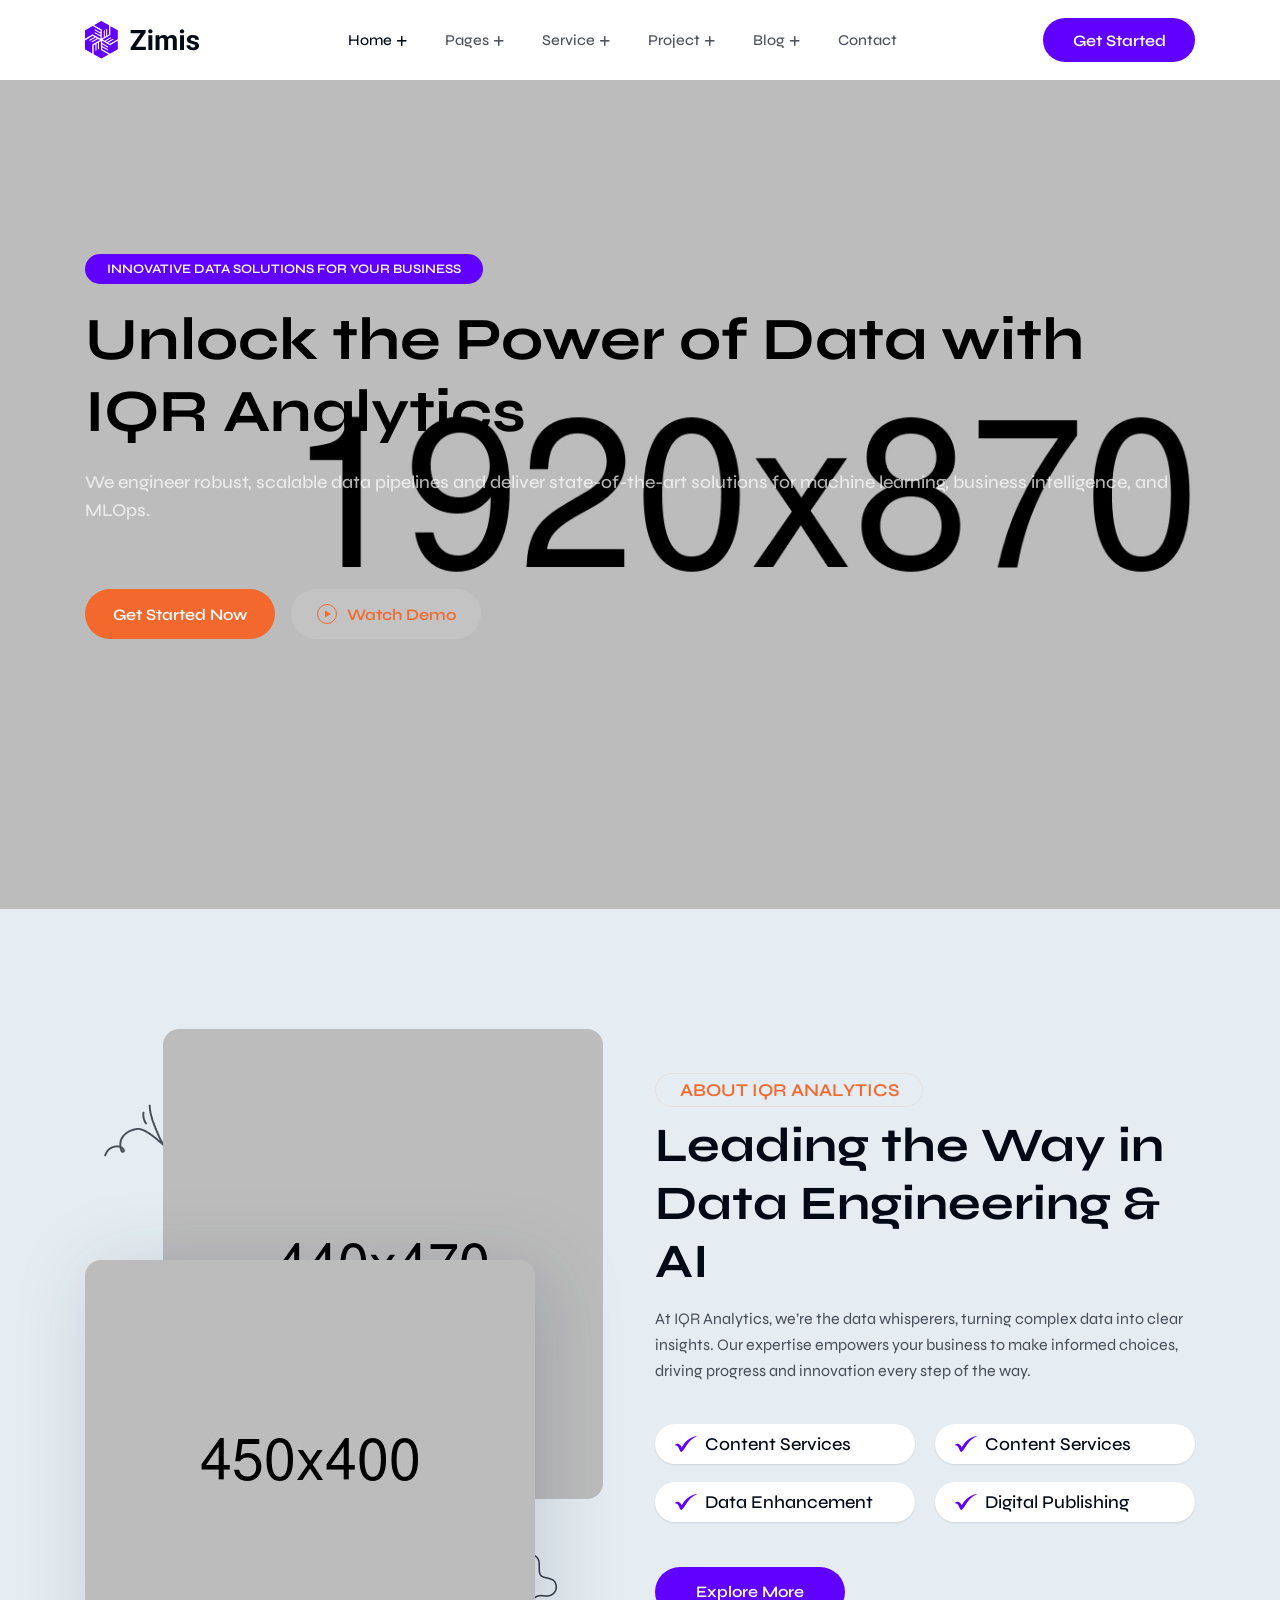
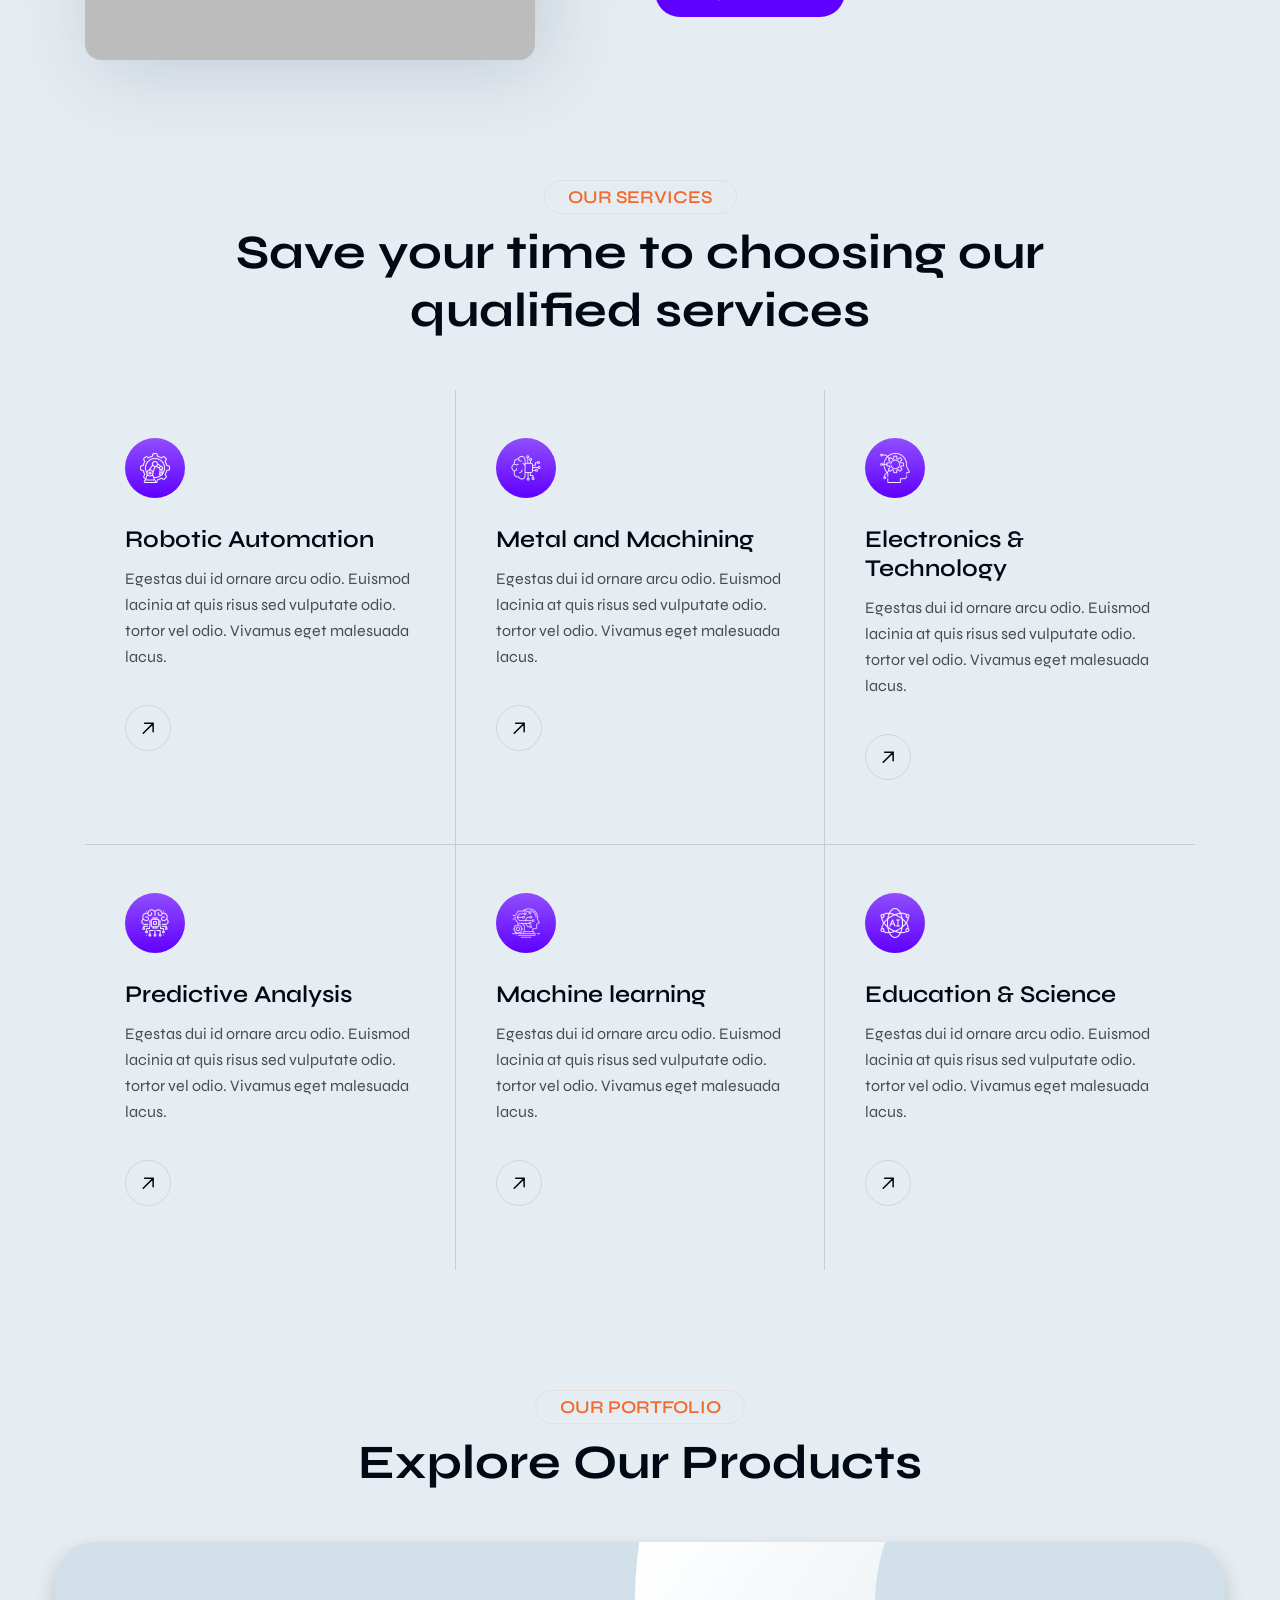
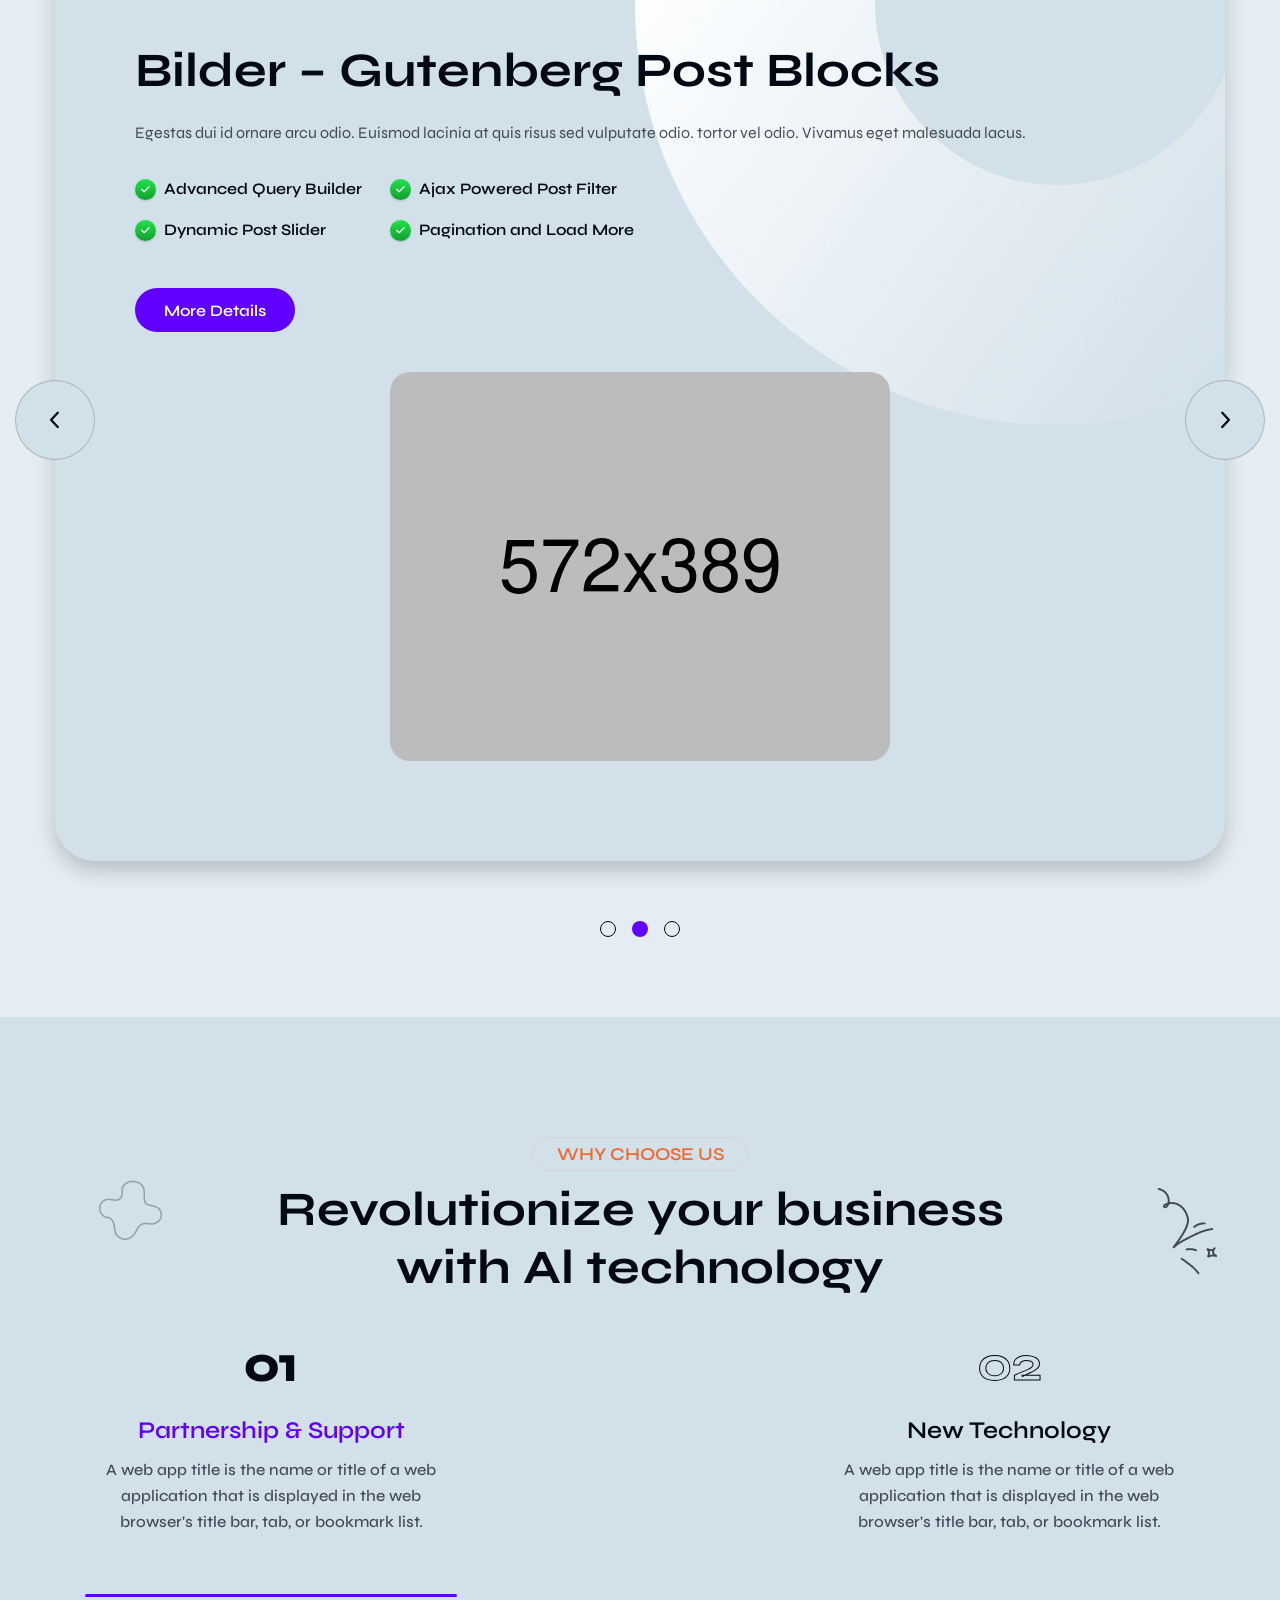
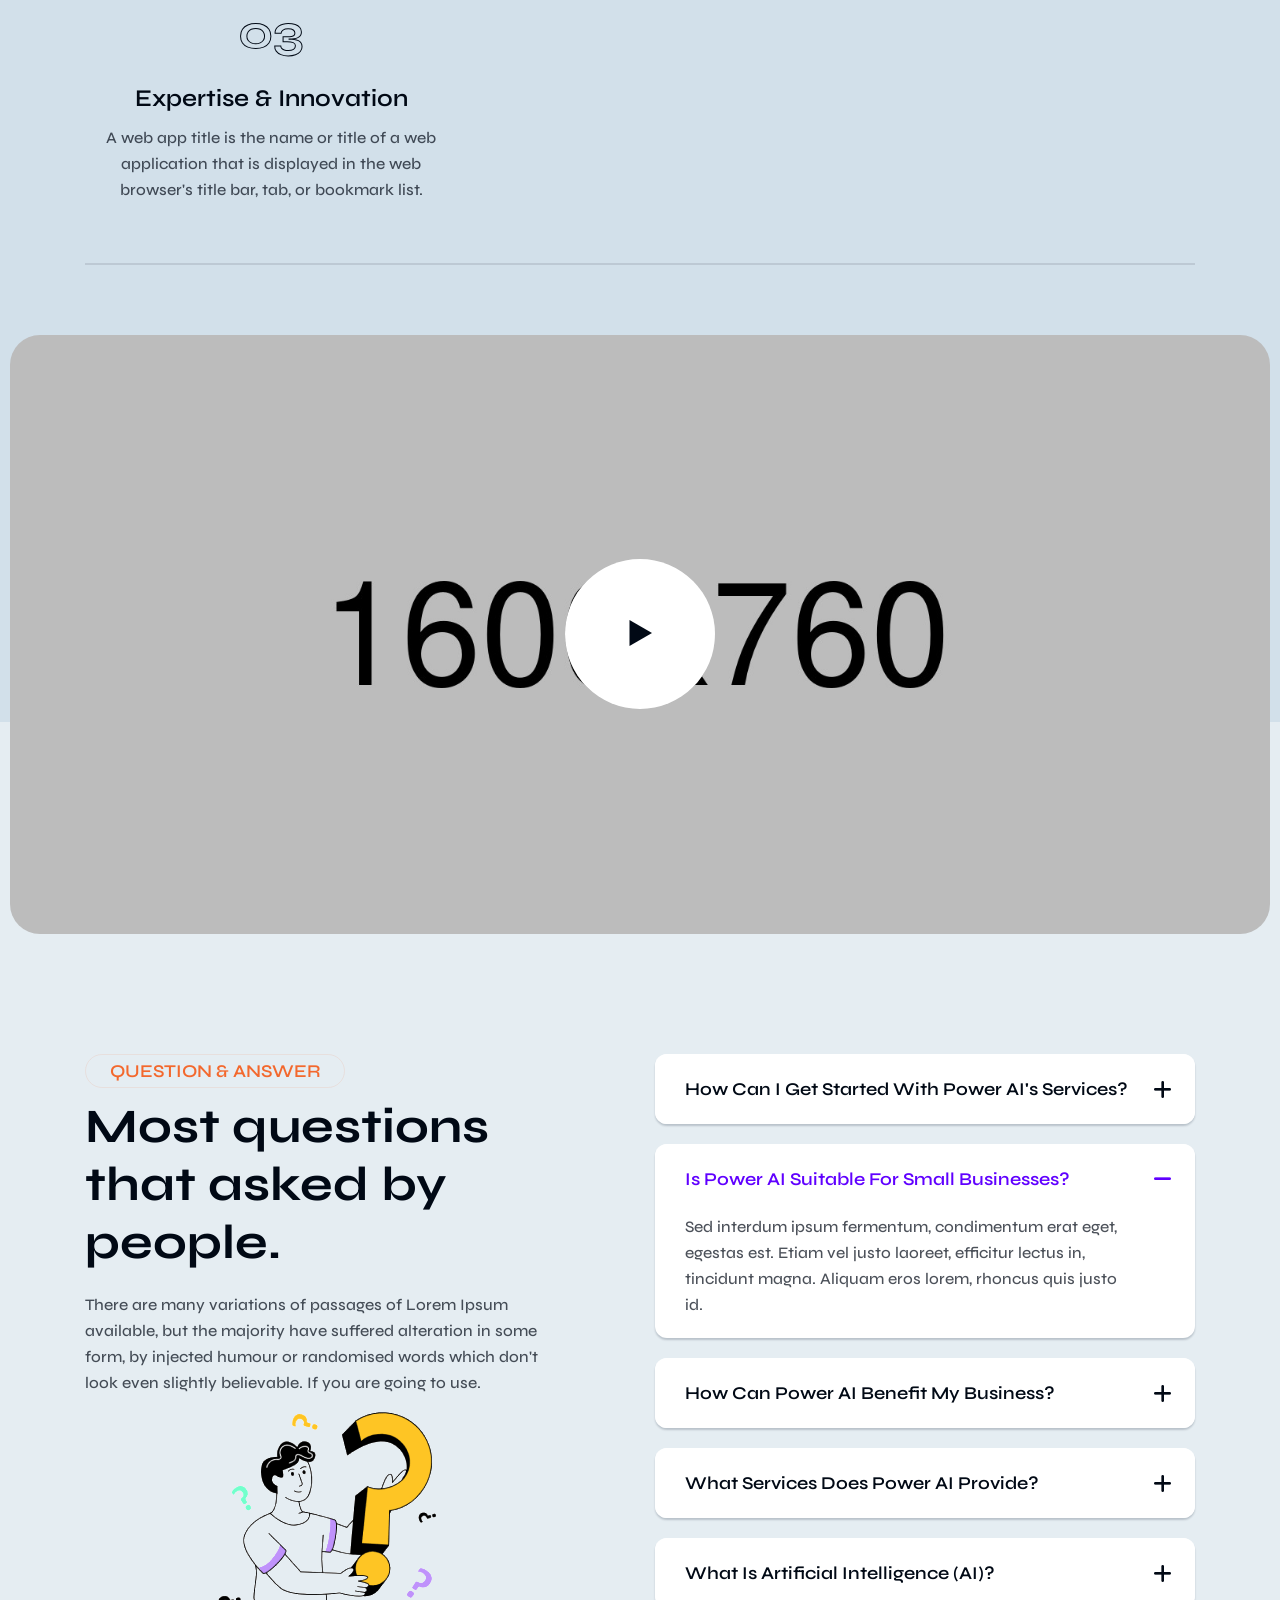
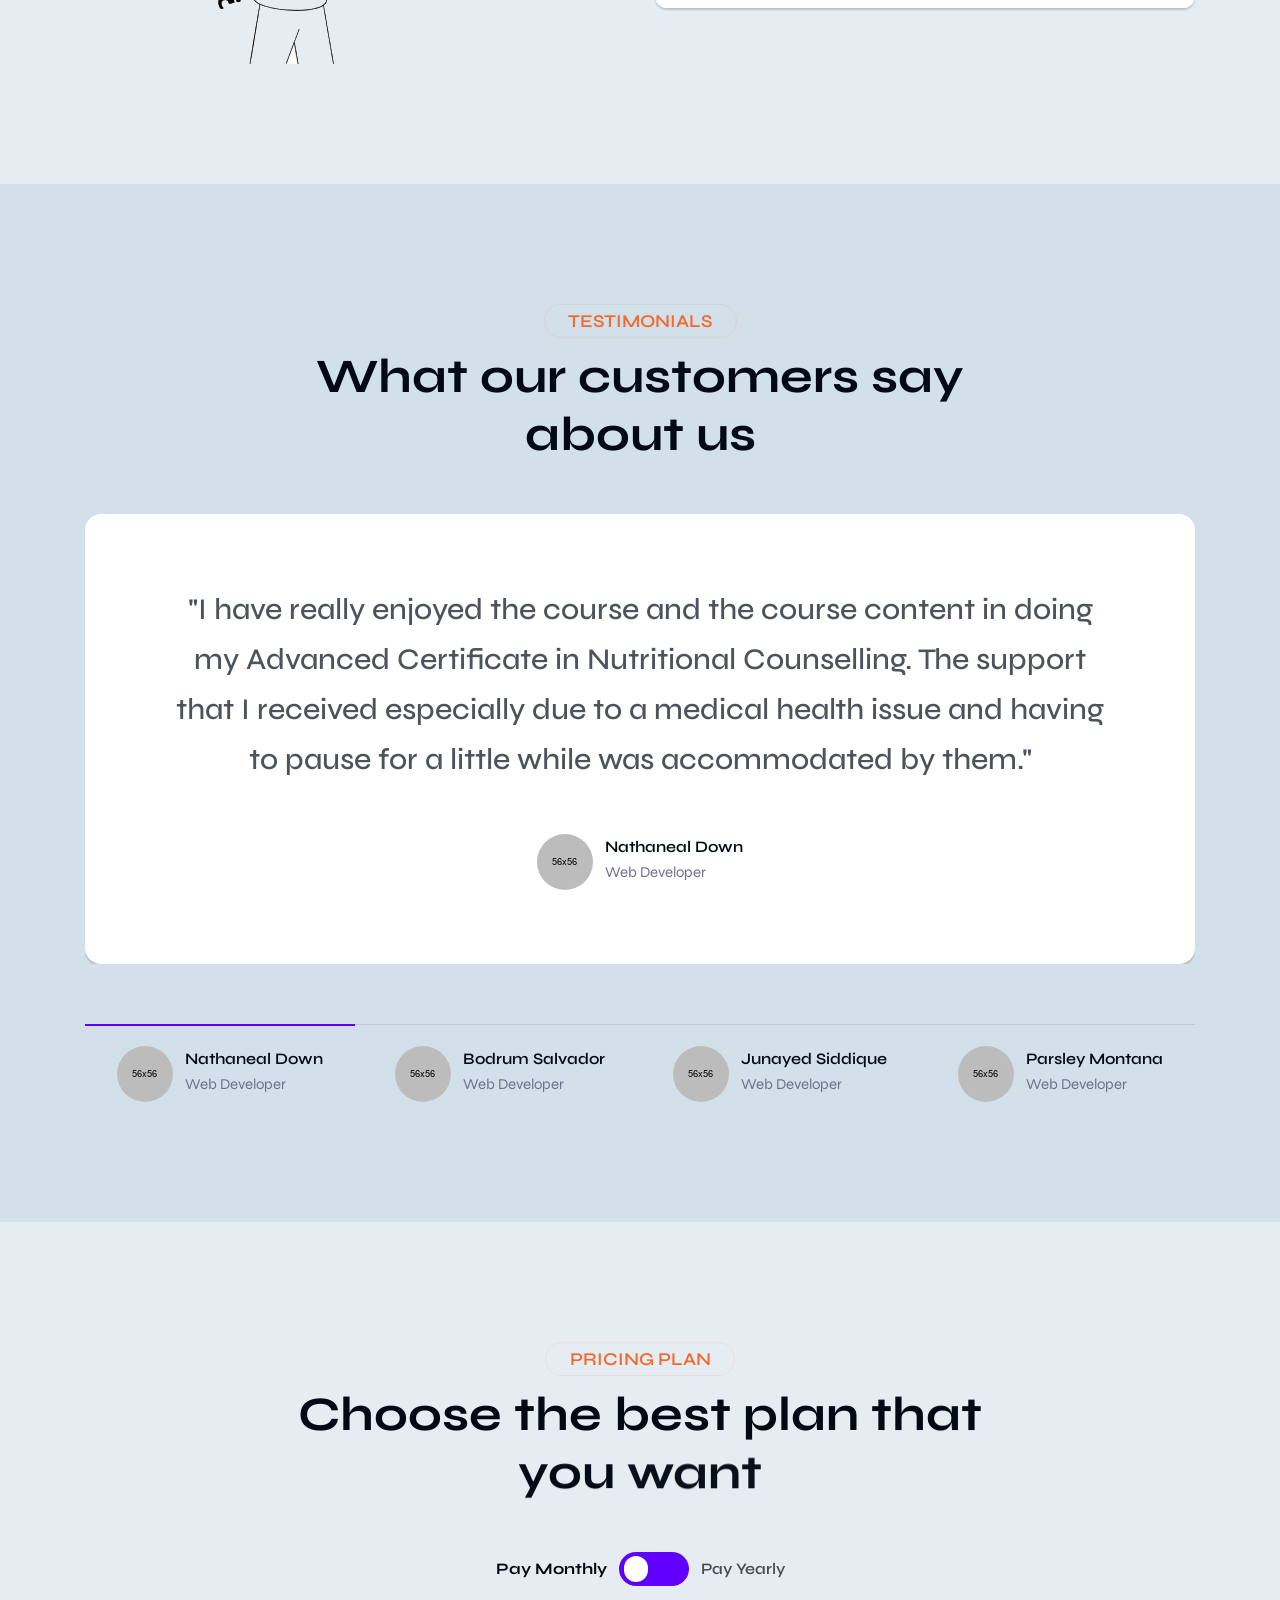
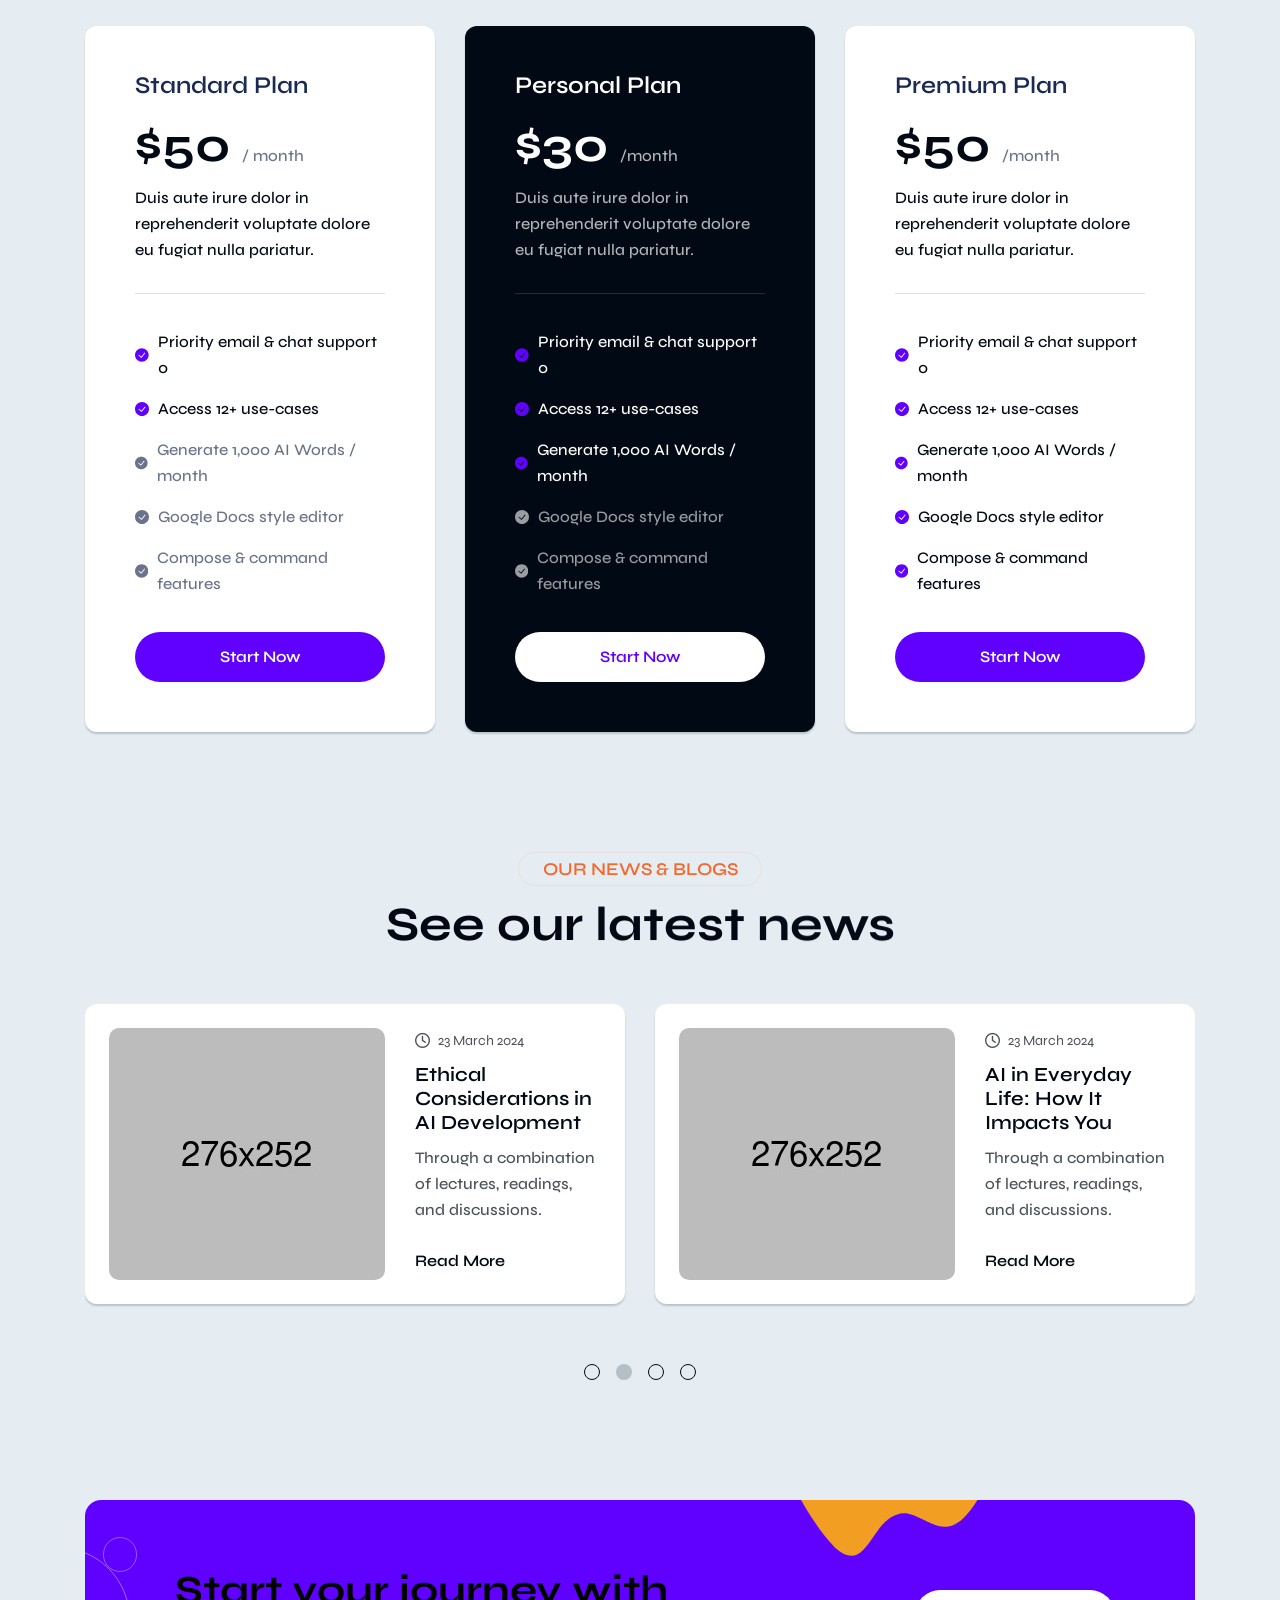
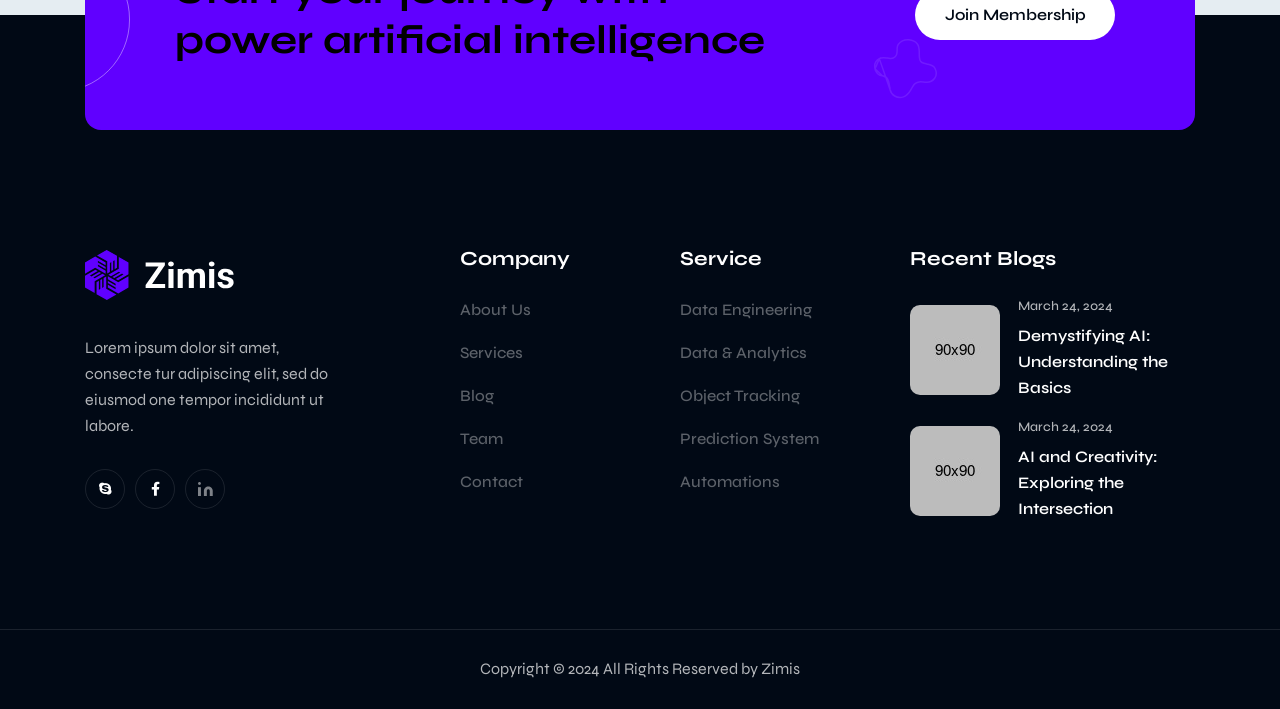
==== commit 728071b2: "updating website" ====
--- a/index.html
+++ b/index.html
@@ -322,8 +322,8 @@
                 <div class="col-xl-6">
                     <div class="section__title-wrapper rr-mb-60-lg">
                         <span class="section__subtitle justify-content-center mb-10 wow clip-t-b">About IQR Analytics</span>
-                        <h2 class="section__title title-animation rr-br-hidden-md mb-15 mb-xs-10">Artificial intelligence is not a matter of science fiction.</h2>
-                        <p class="mb-40 color--rr-heading-secondary">Egestas dui id ornare arcu odio. Euismod lacinia at quis risus sed vulputate odio. tortor vel odio. Vivamus eget malesuada lacus. Cras bibendum ligula at rutrum ornare. Donec malesuada eros et enim volutpat, id tempus nibh malesuada.</p>
+                        <h2 class="section__title title-animation rr-br-hidden-md mb-15 mb-xs-10">Leading the Way in Data Engineering & AI </h2>
+                        <p class="mb-40 color--rr-heading-secondary">At IQR Analytics, we’re the data whisperers, turning complex data into clear insights. Our expertise empowers your business to make informed choices, driving progress and innovation every step of the way.</p>
                         <div class="about-zimis__item-wrapper mb-45 mb-sm-40 mb-xs-35 pr-70 rr-pr-none-xl">
                             <div class="about-zimis__item">
                                 <img src="assets/imgs/about/checked.png" alt="image not found" class="img-fluid">
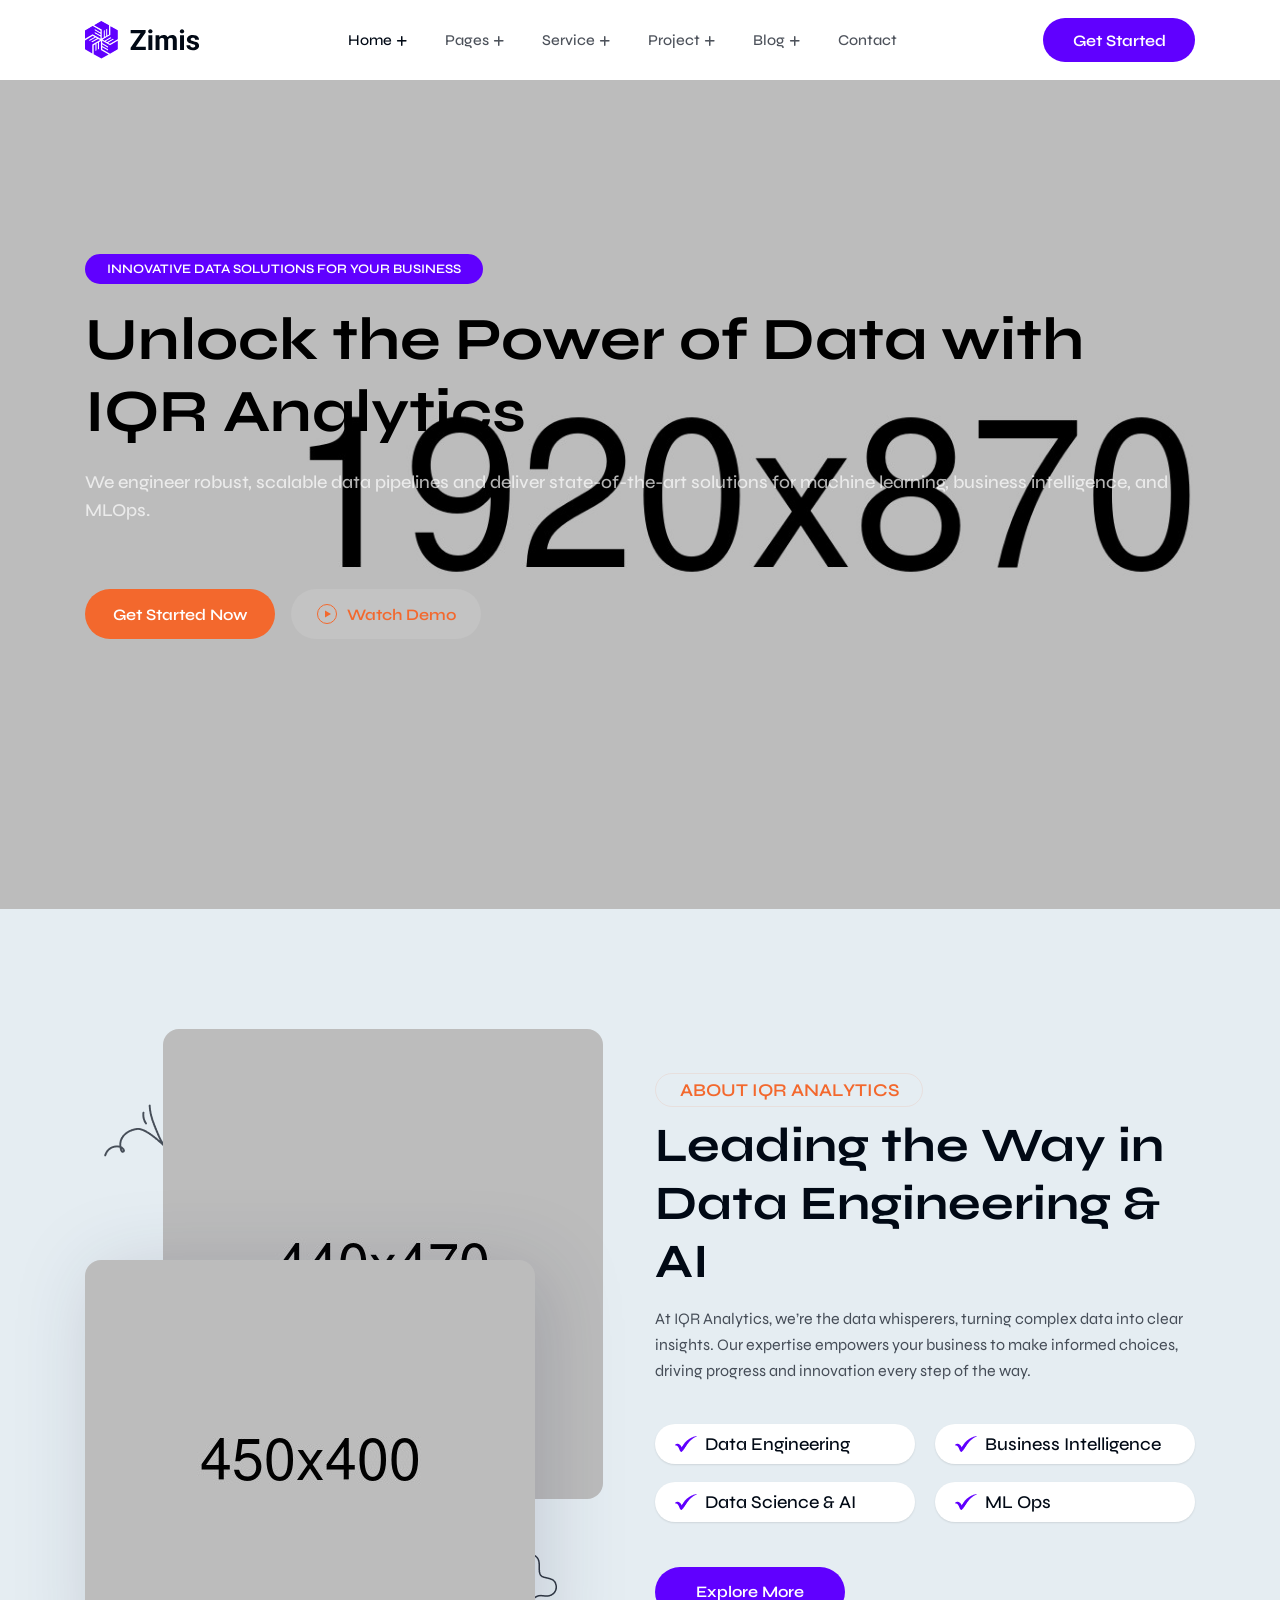
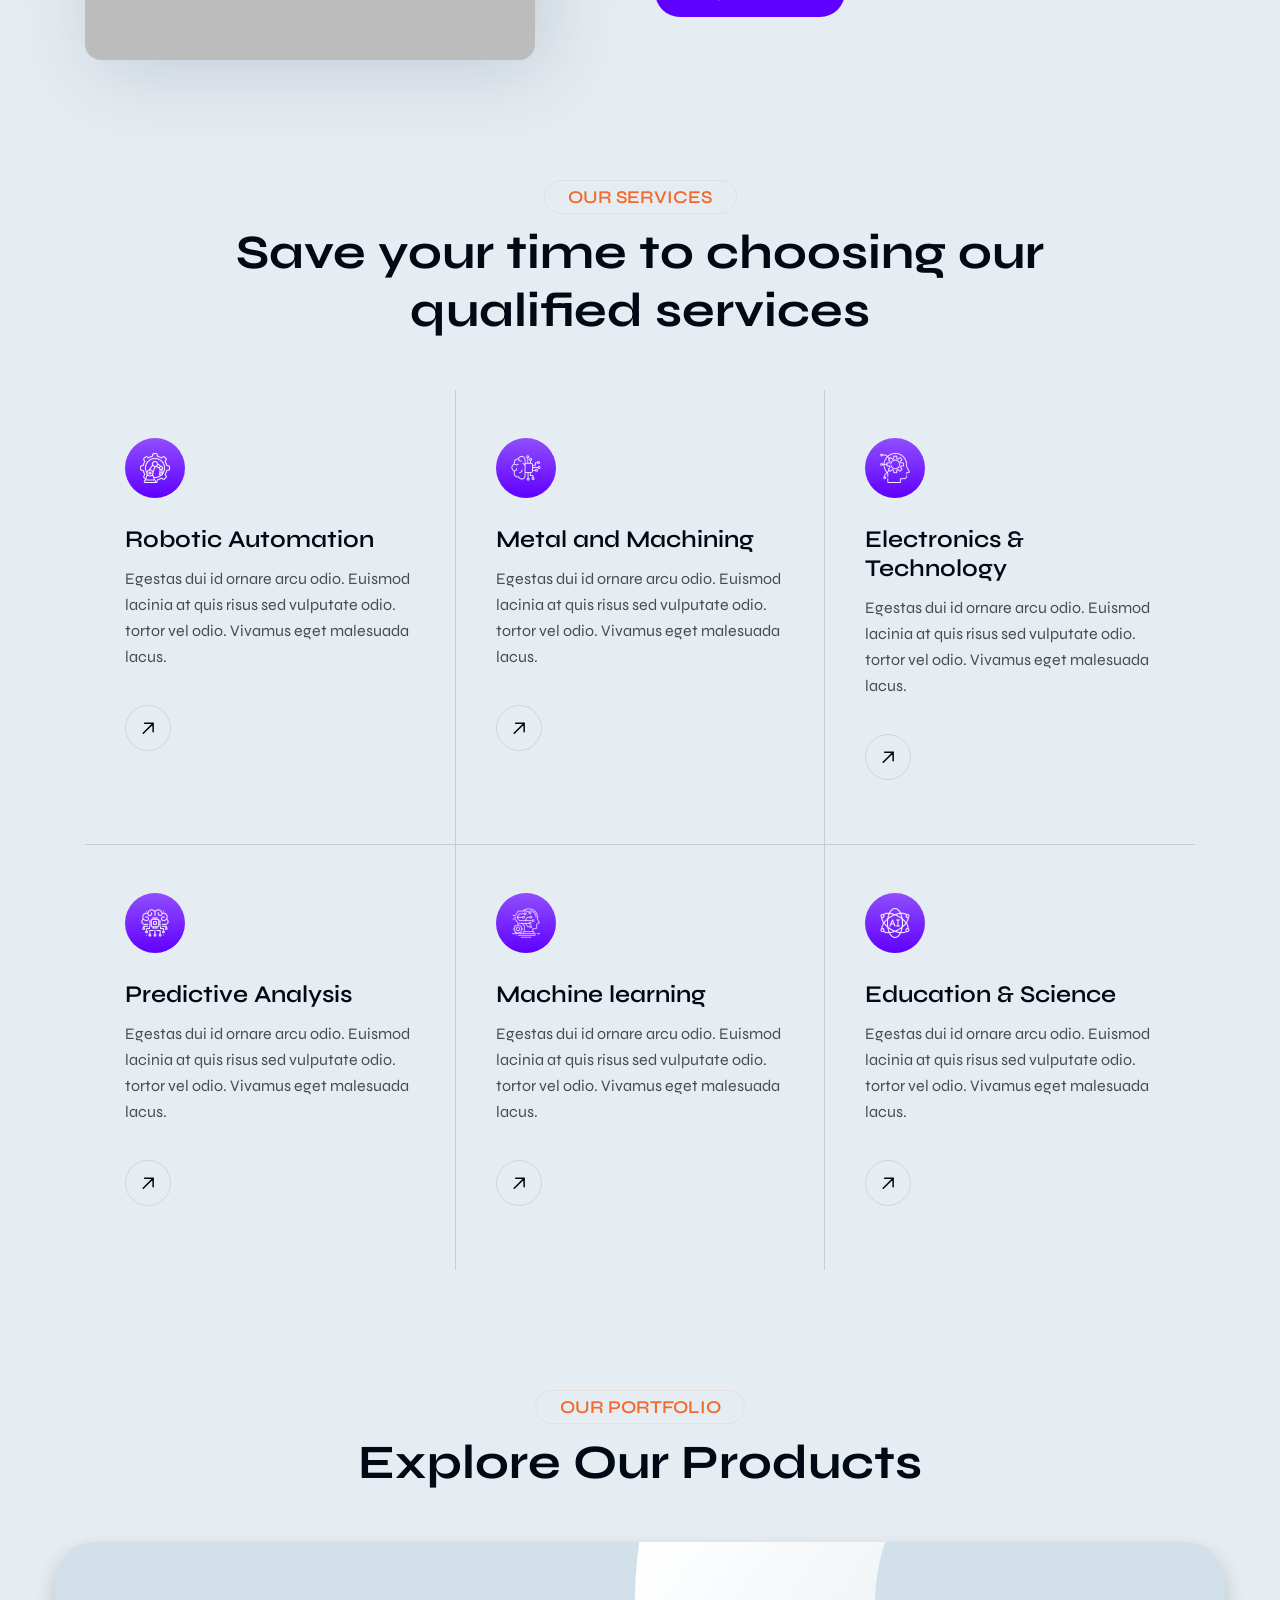
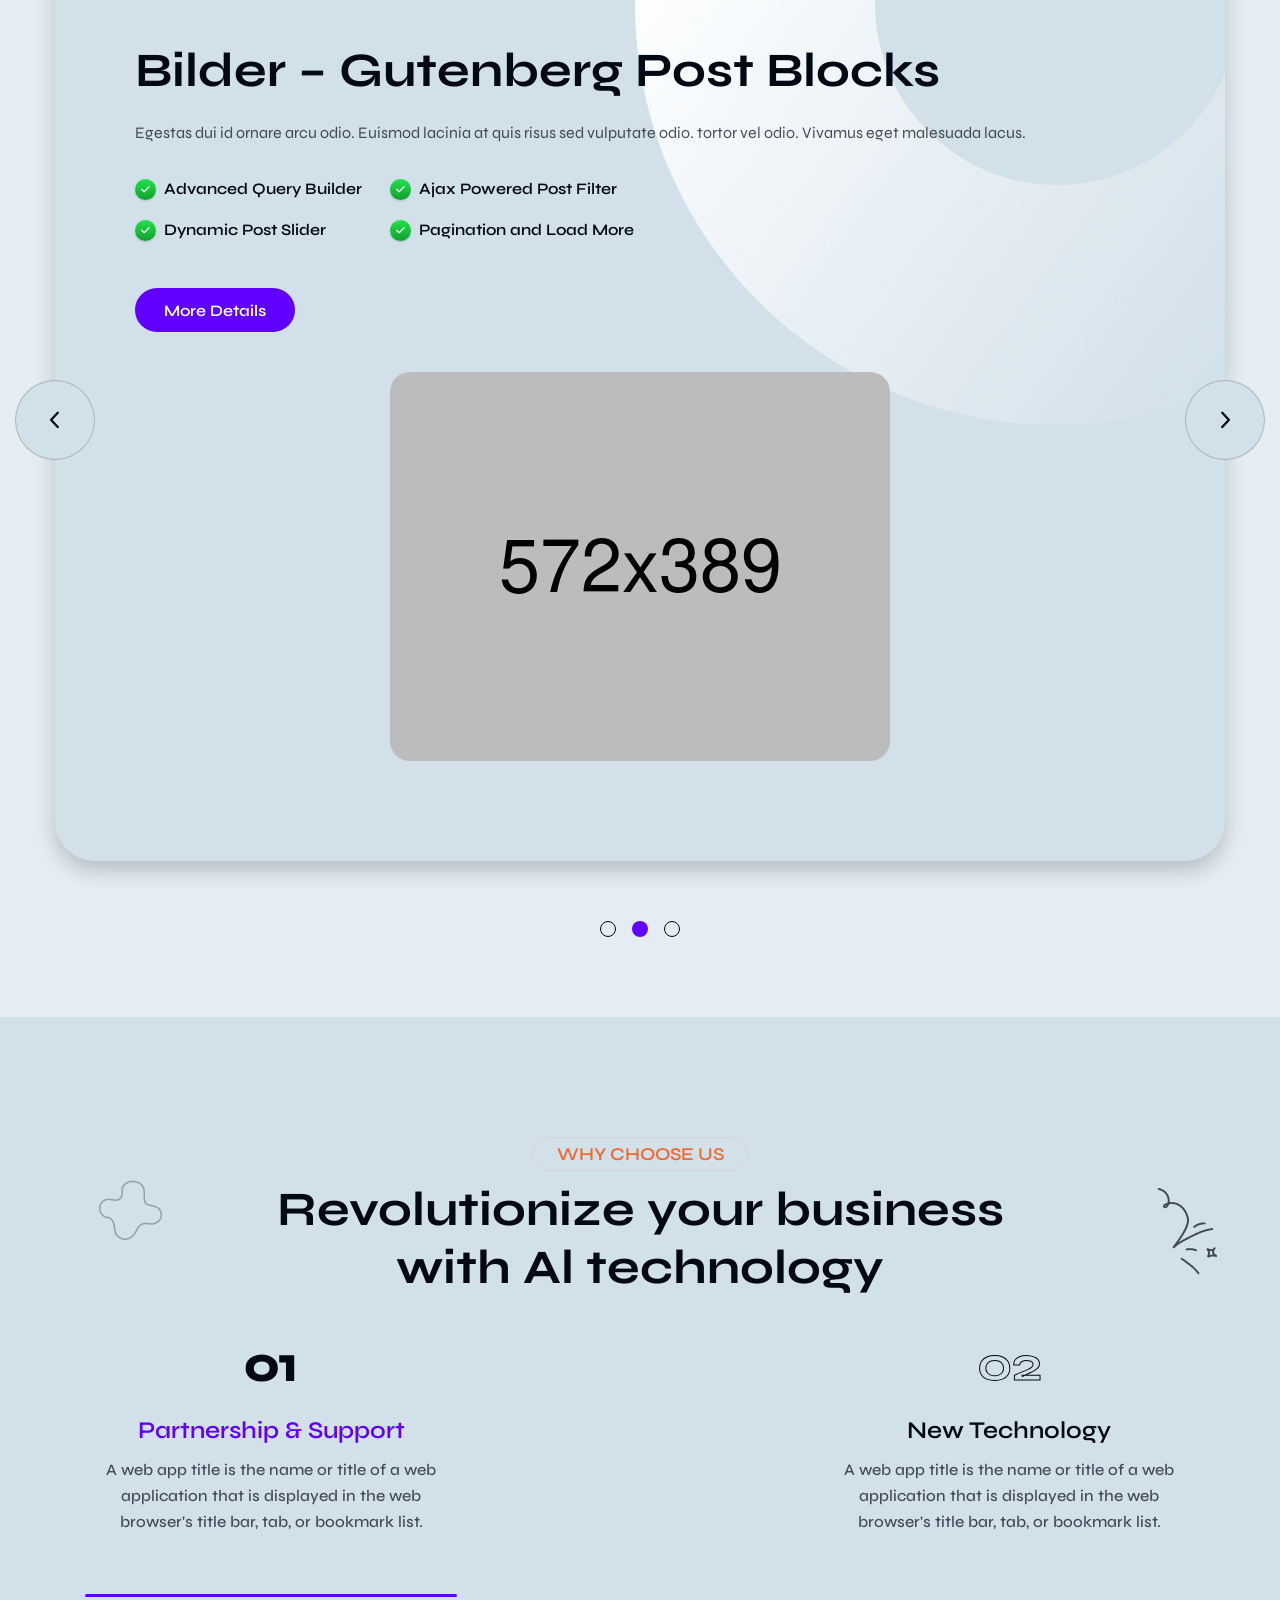
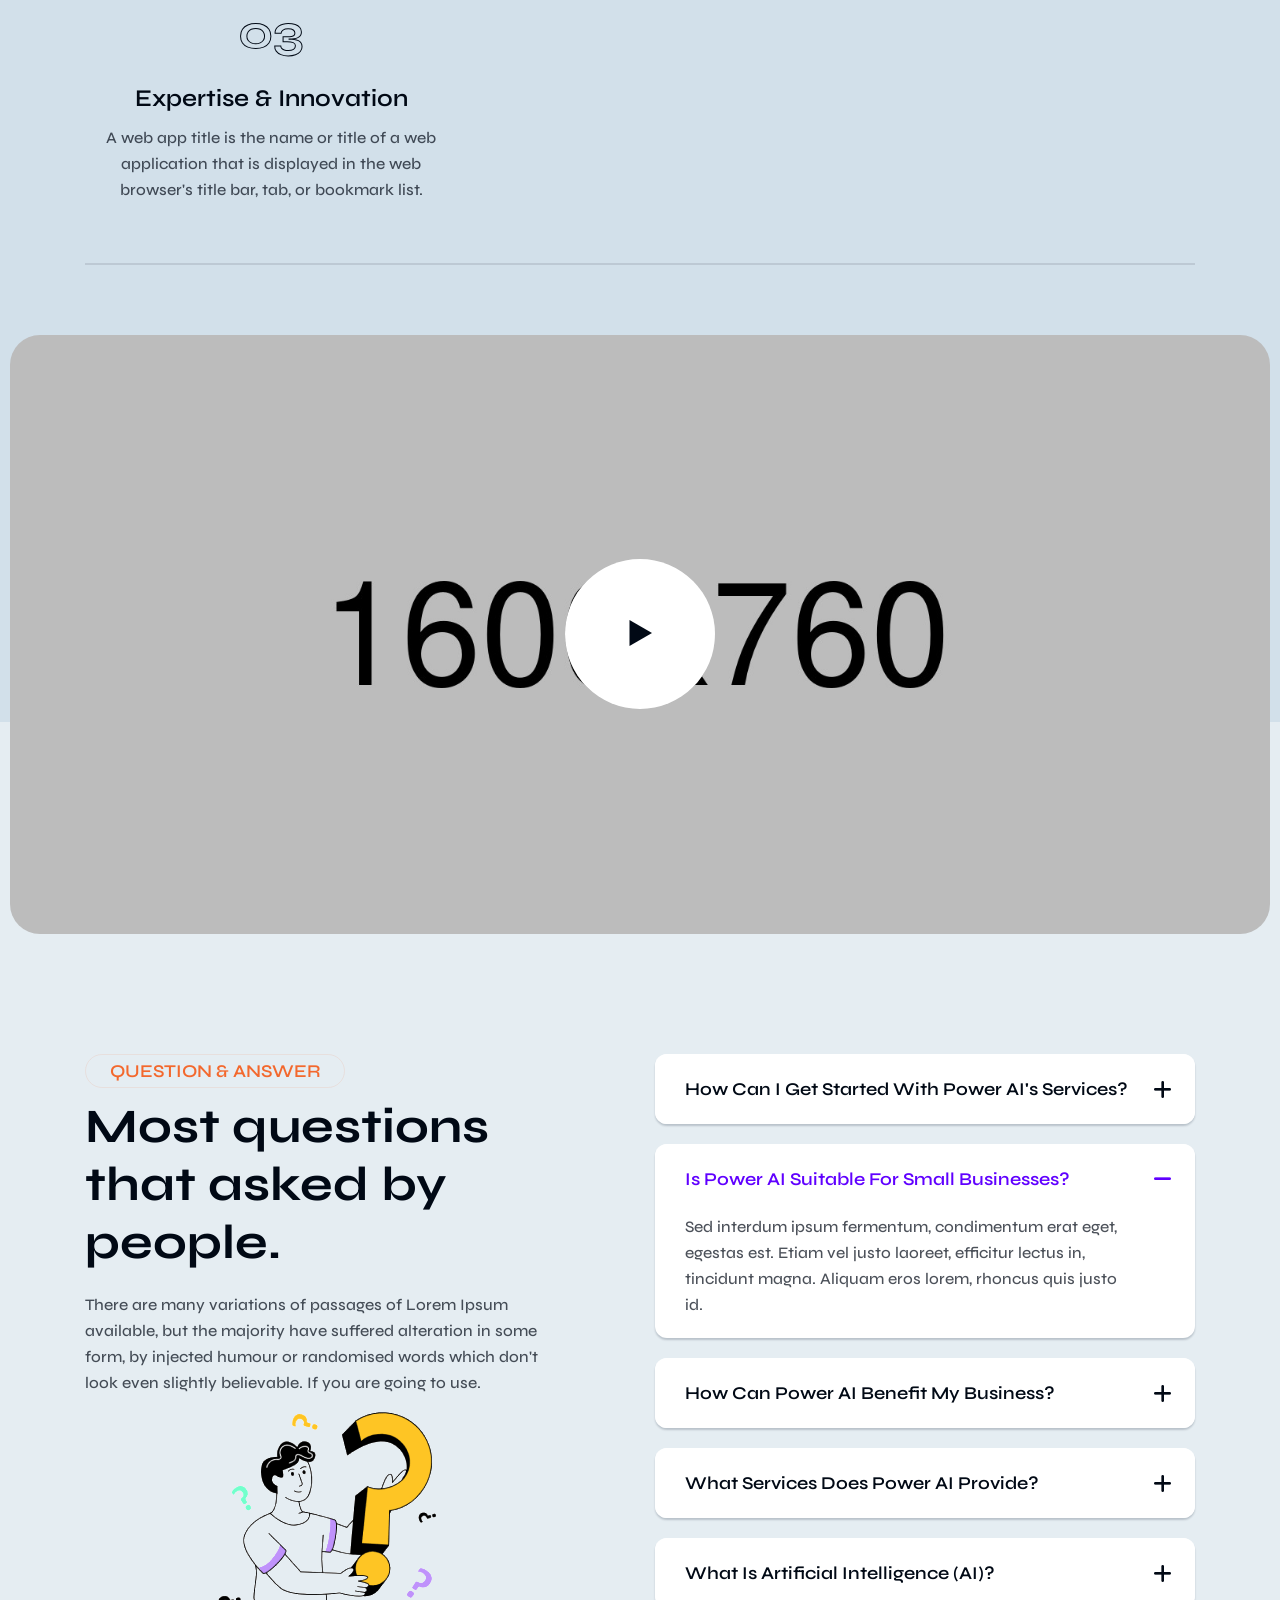
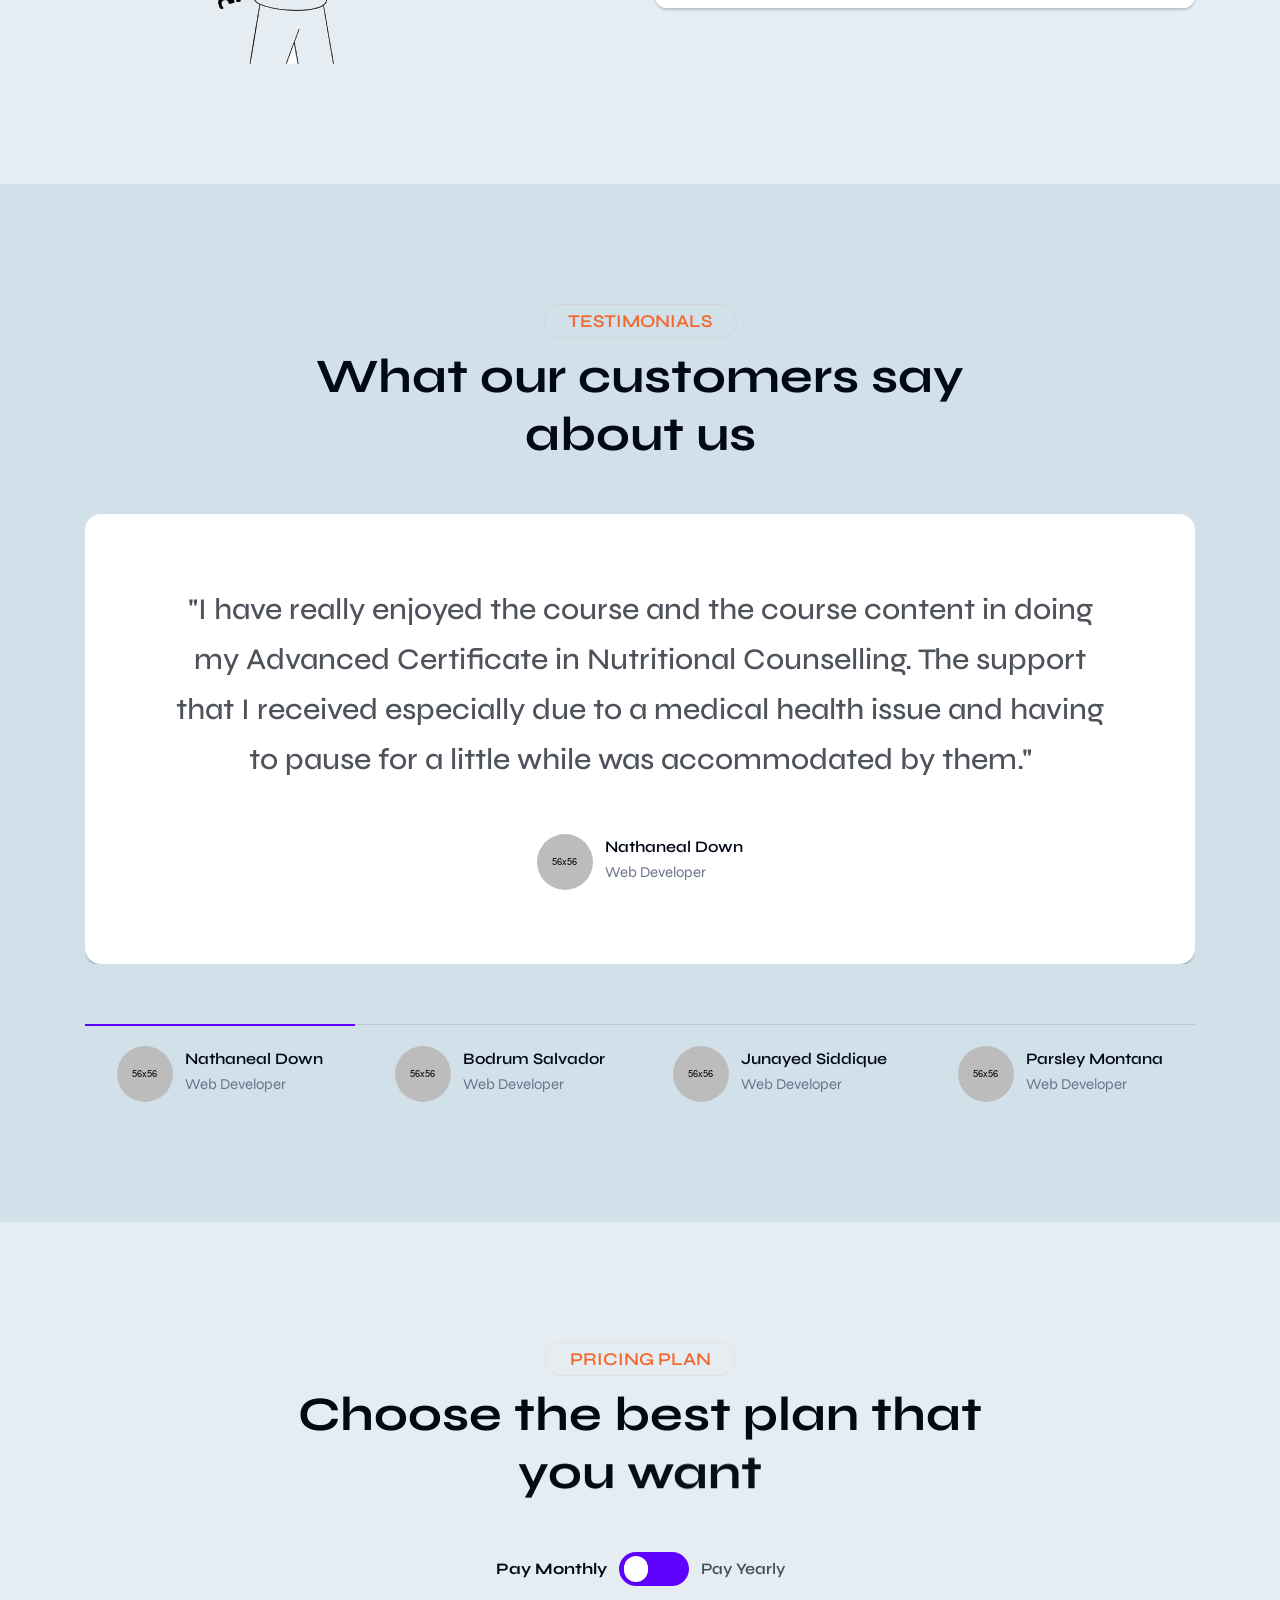
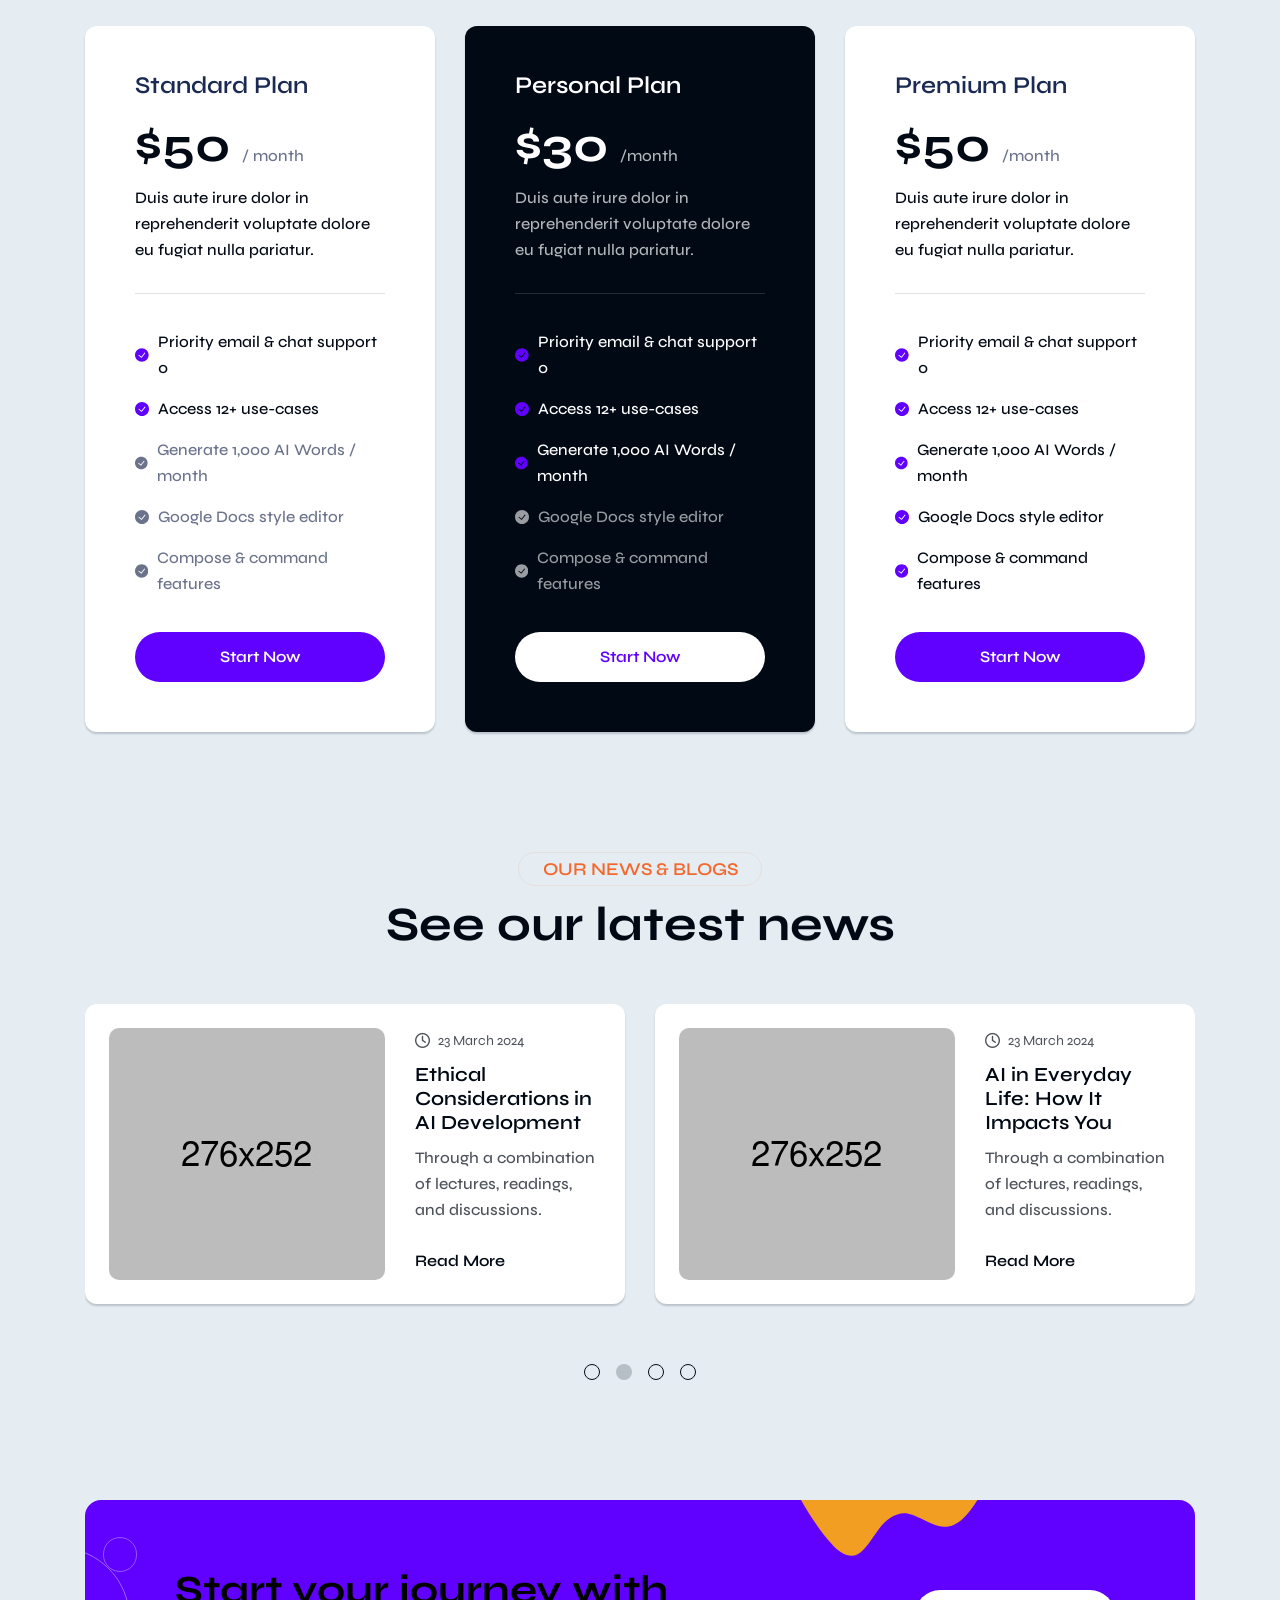
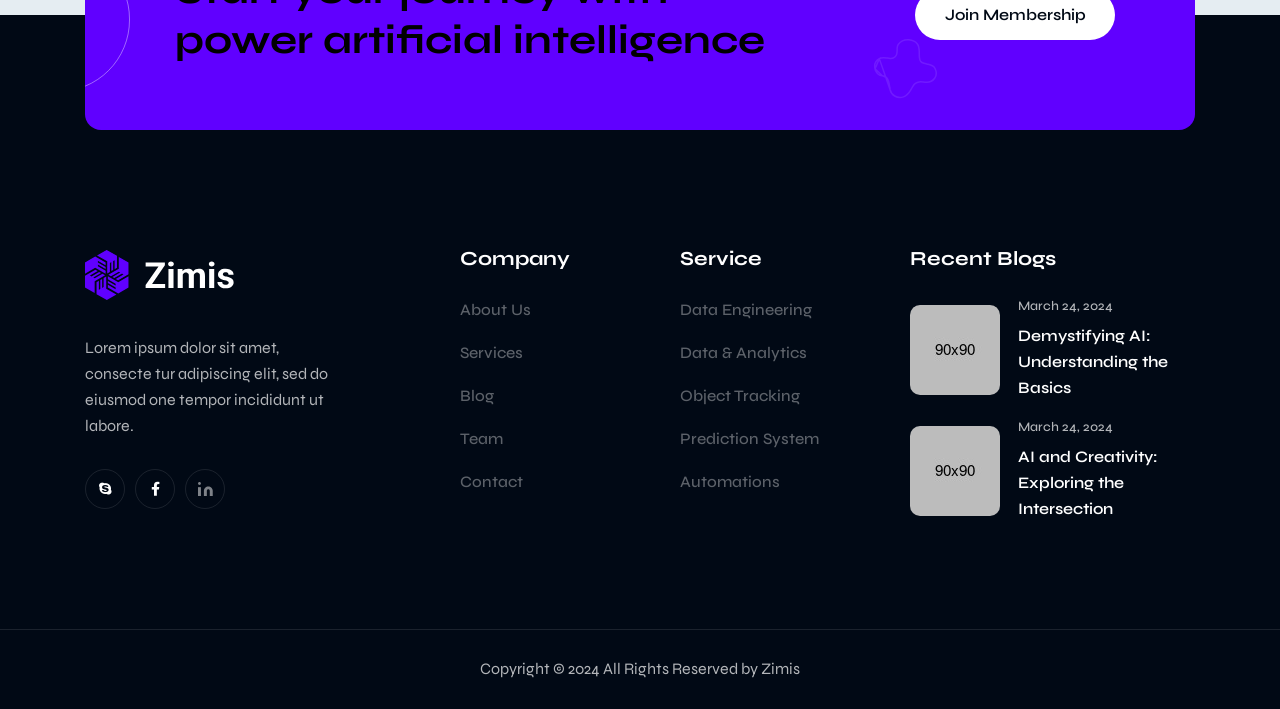
==== commit 26a122ac: "updating website" ====
--- a/index.html
+++ b/index.html
@@ -327,19 +327,19 @@
                         <div class="about-zimis__item-wrapper mb-45 mb-sm-40 mb-xs-35 pr-70 rr-pr-none-xl">
                             <div class="about-zimis__item">
                                 <img src="assets/imgs/about/checked.png" alt="image not found" class="img-fluid">
-                                <span>Content Services</span>
+                                <span>Data Engineering</span>
                             </div>
                             <div class="about-zimis__item">
                                 <img src="assets/imgs/about/checked.png" alt="image not found" class="img-fluid">
-                                <span>Content Services</span>
+                                <span>Business Intelligence</span>
                             </div>
                             <div class="about-zimis__item">
                                 <img src="assets/imgs/about/checked.png" alt="image not found" class="img-fluid">
-                                <span>Data Enhancement</span>
+                                <span>Data Science & AI</span>
                             </div>
                             <div class="about-zimis__item">
                                 <img src="assets/imgs/about/checked.png" alt="image not found" class="img-fluid">
-                                <span>Digital Publishing</span>
+                                <span>ML Ops</span>
                             </div>
                         </div>
                         <a href="about-us.html" class="rr-btn">
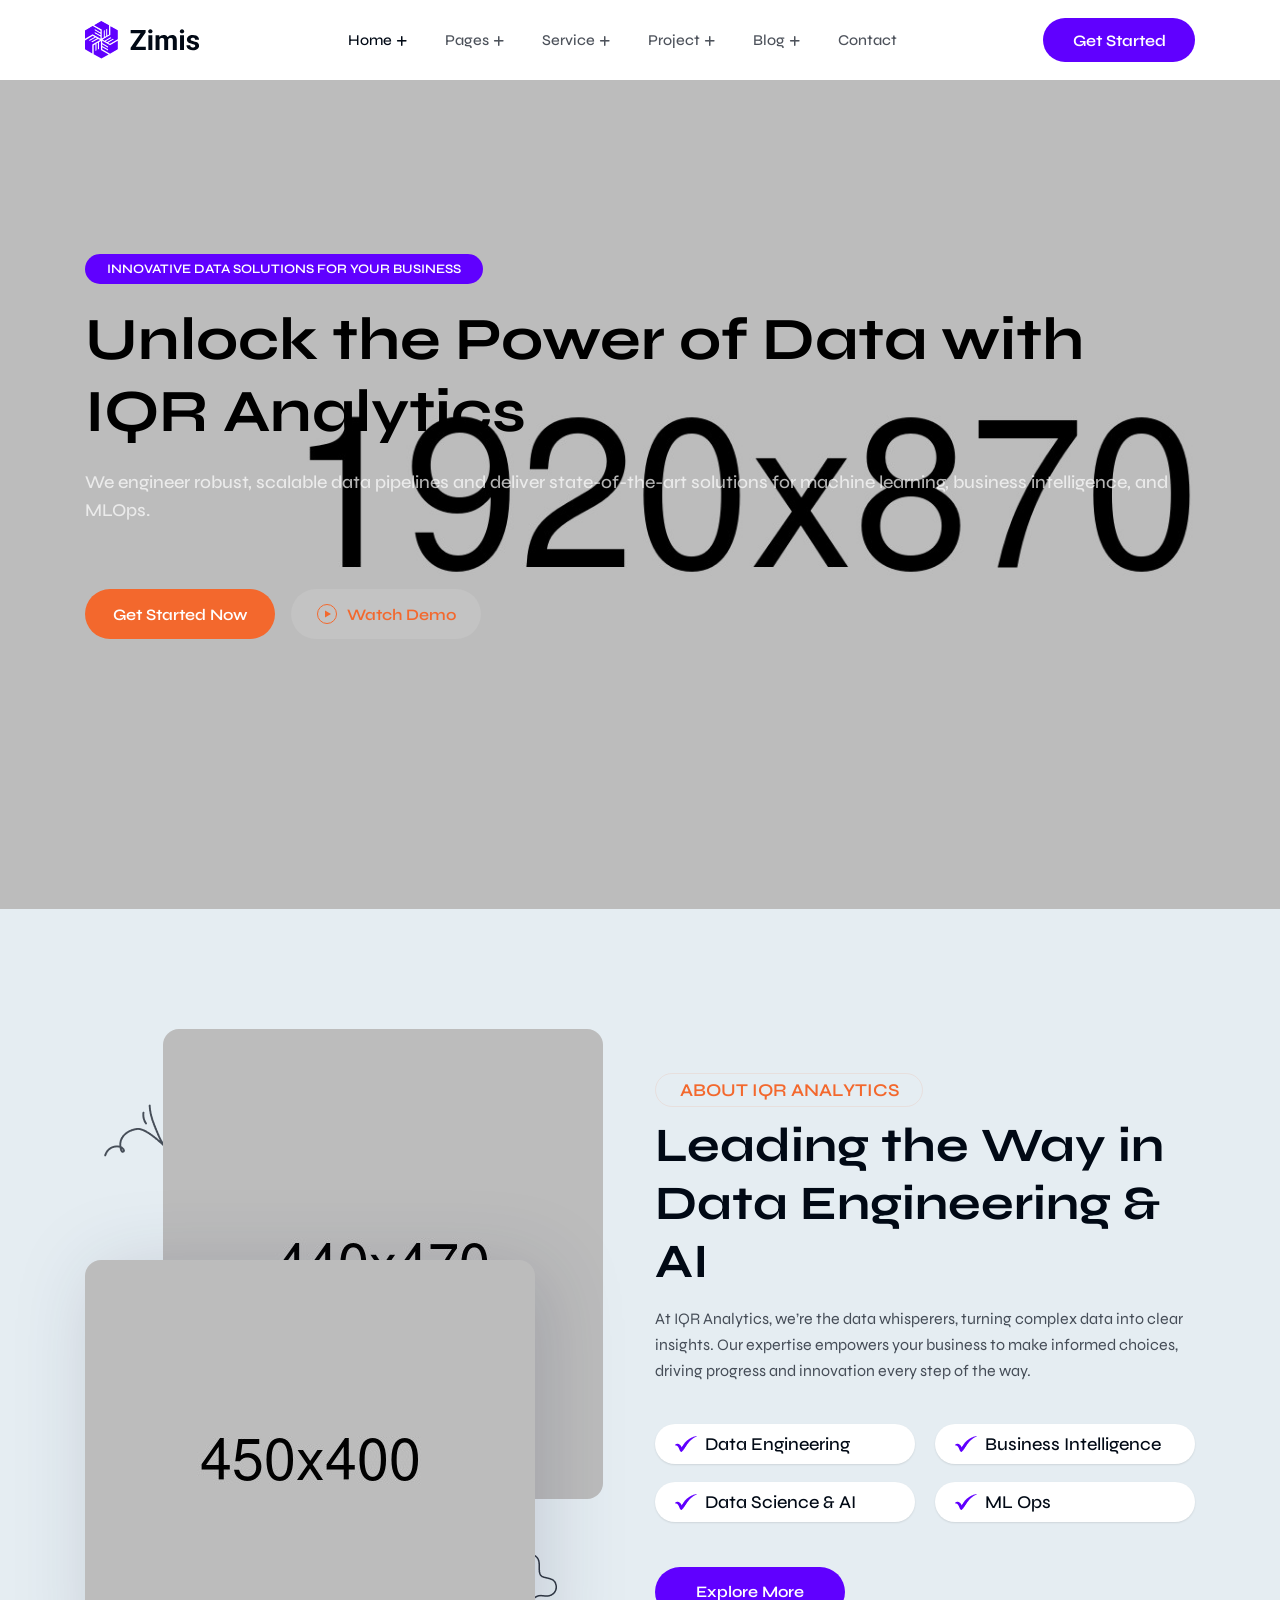
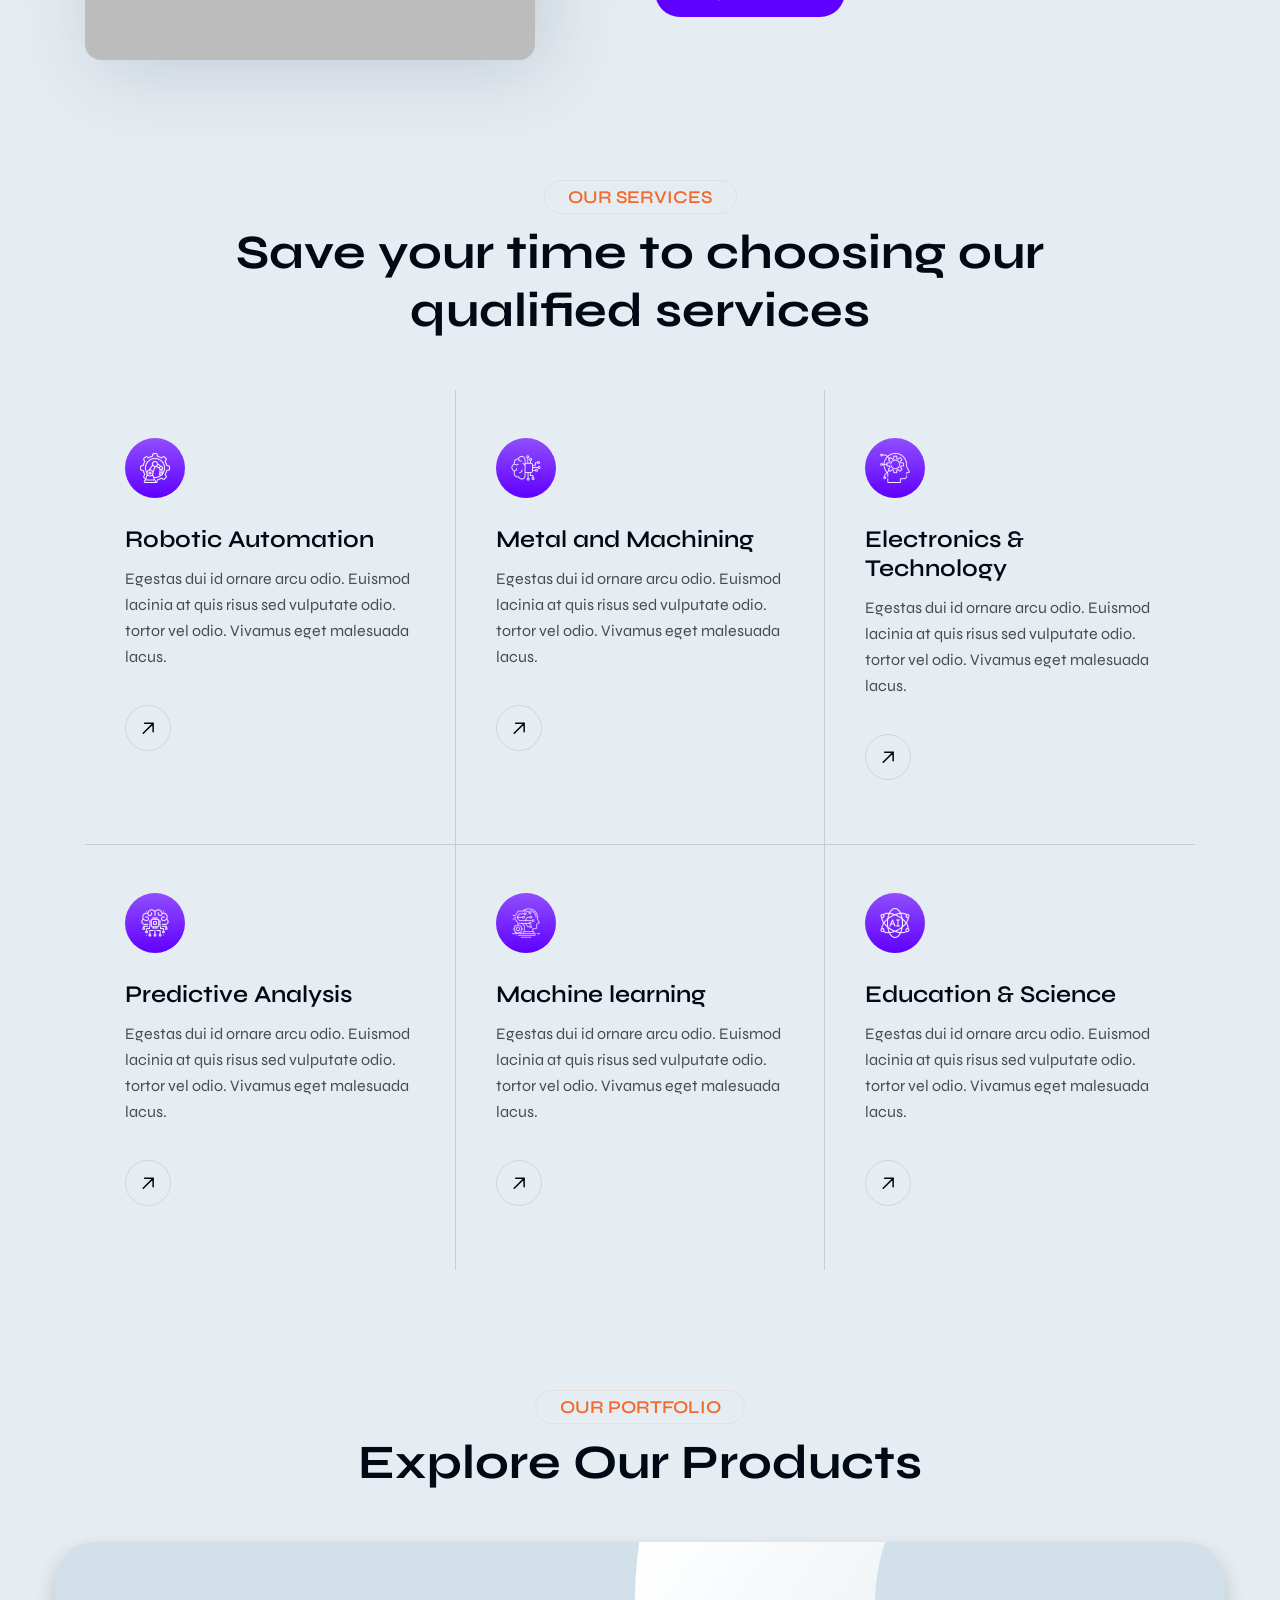
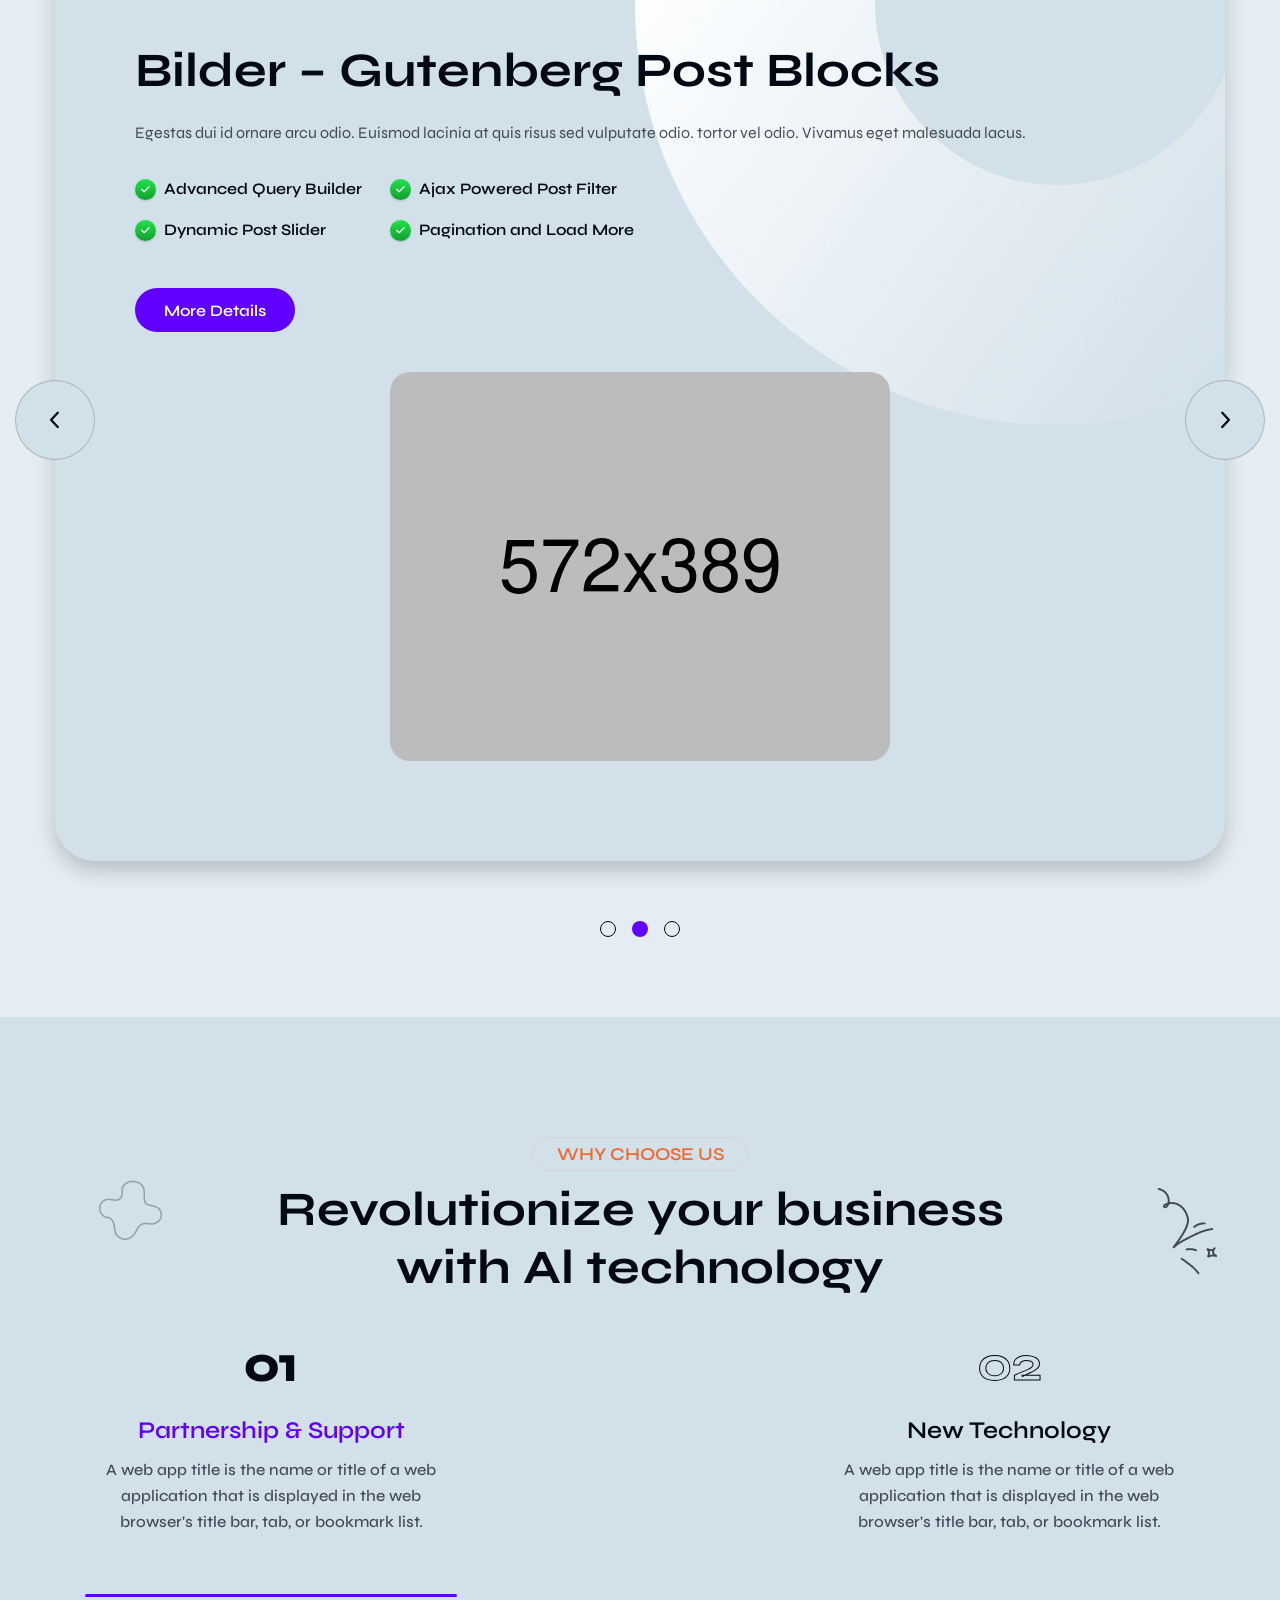
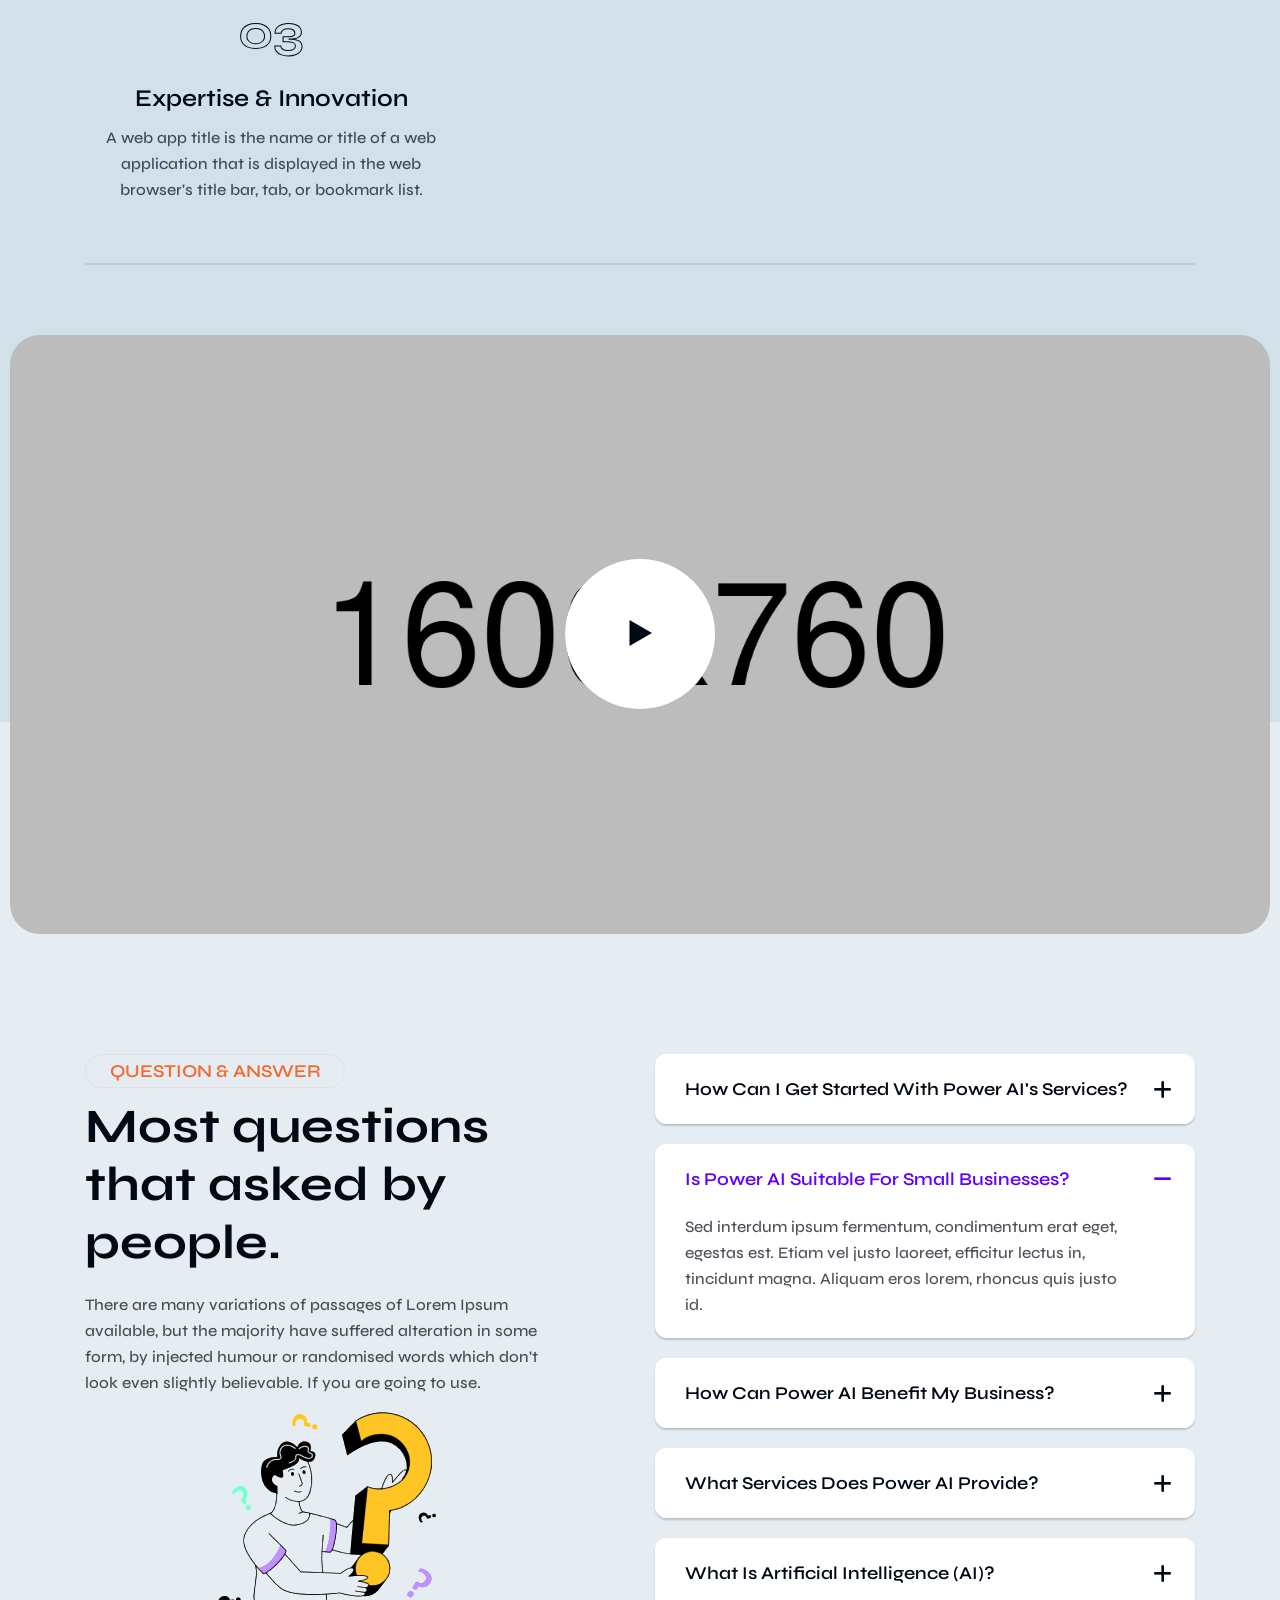
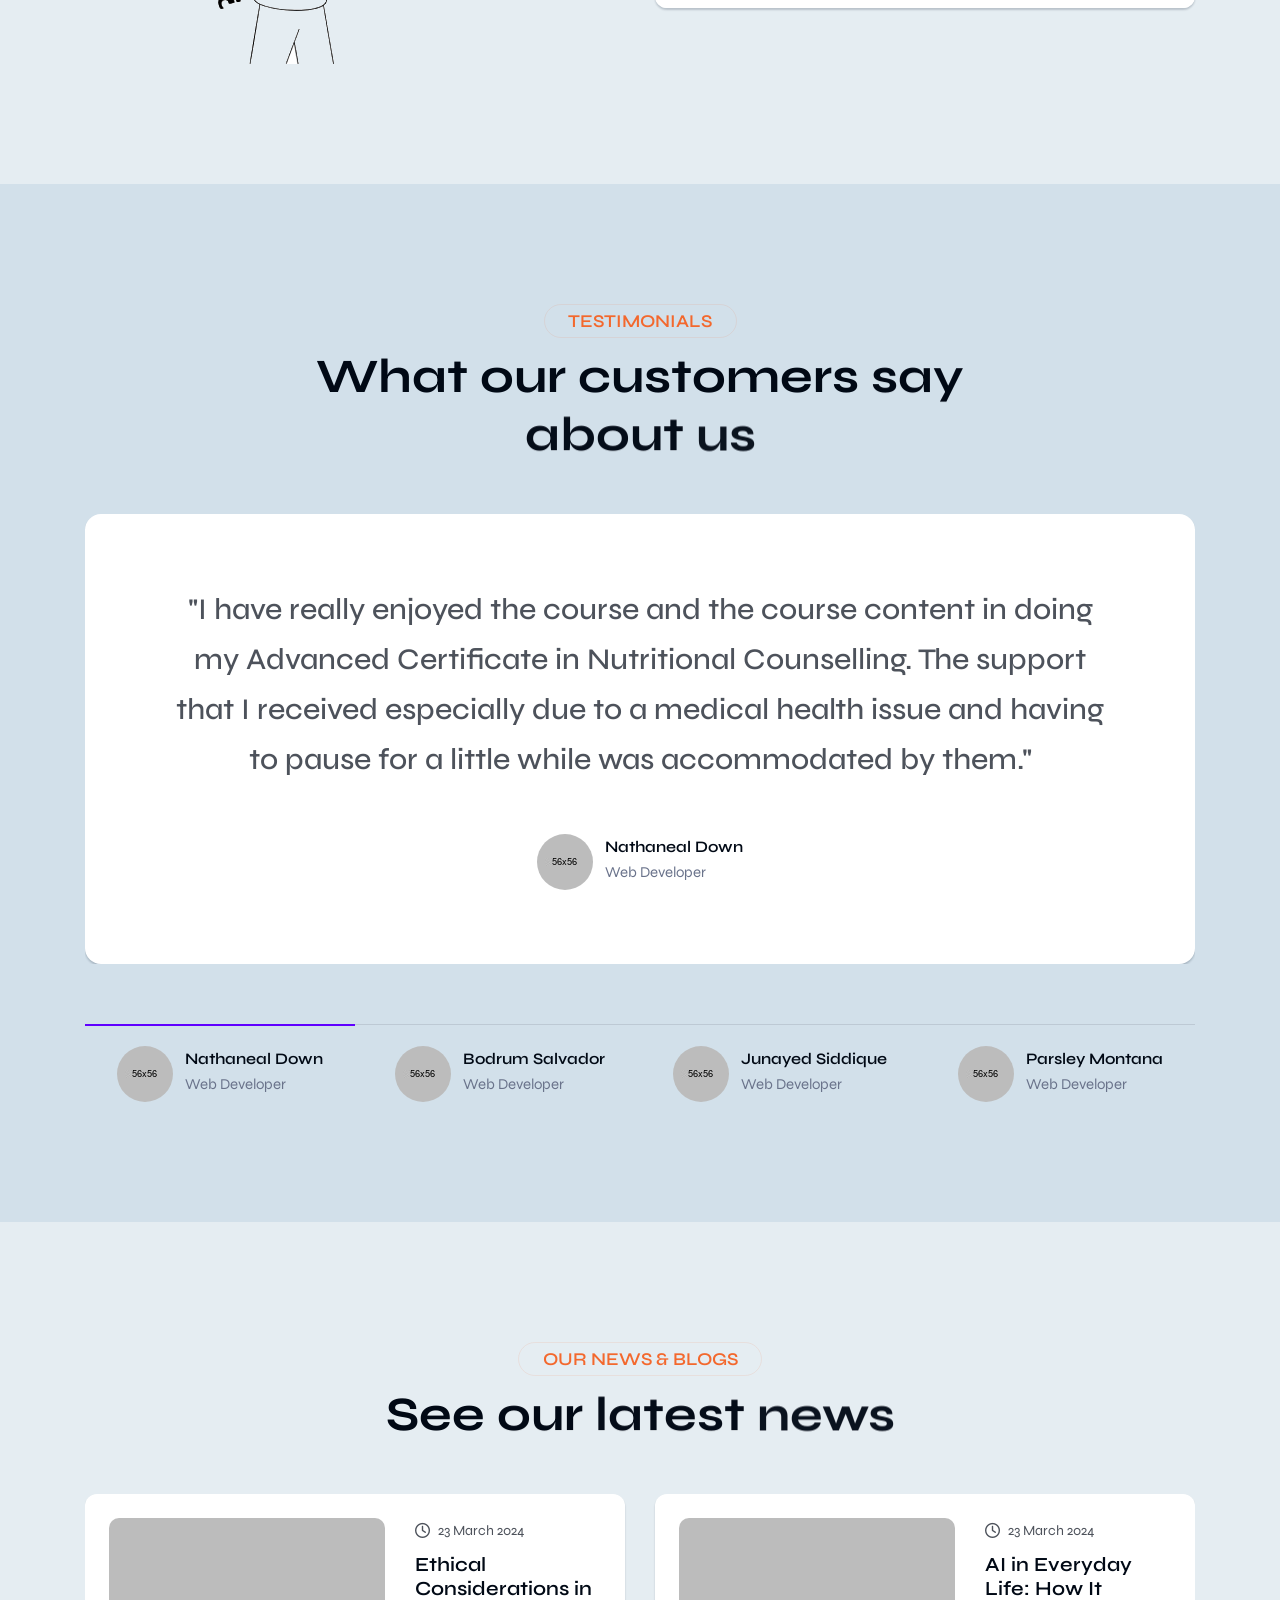
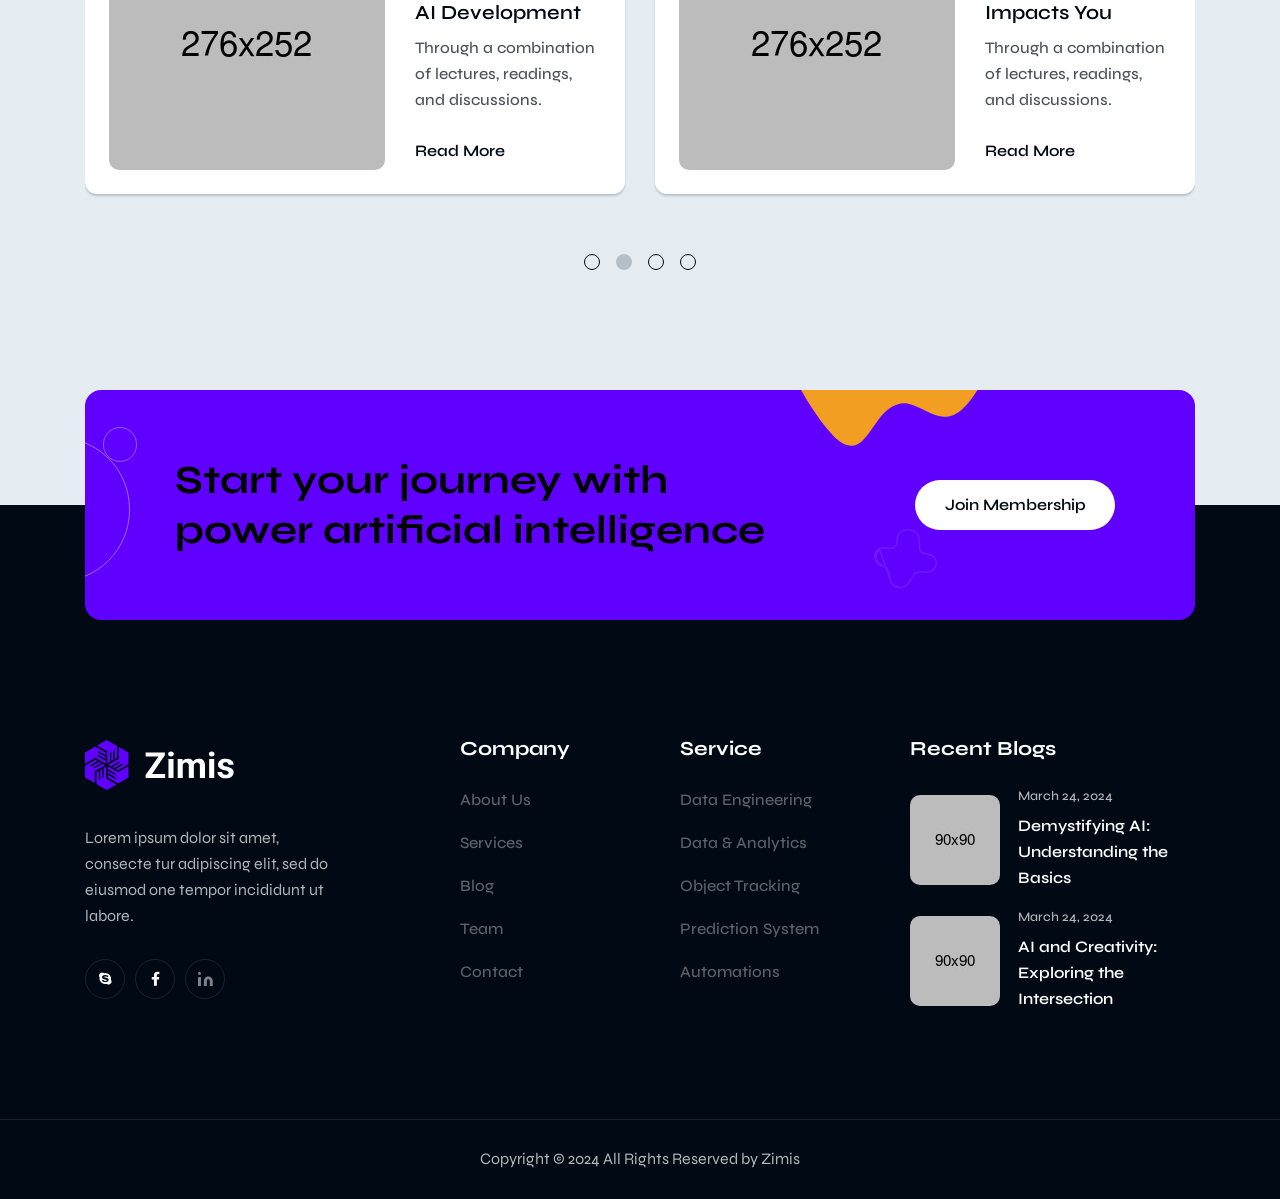
==== commit d88c8608: "updating website" ====
--- a/index.html
+++ b/index.html
@@ -952,187 +952,6 @@
     </section>
     <!-- testimonial area start -->
 
-    <!-- pricing area start -->
-    <section class="pricing section-space__top">
-        <div class="container">
-            <div class="row">
-                <div class="col-12">
-                    <div class="section__title-wrapper text-center mb-50 mb-sm-40 mb-xs-35">
-                        <span class="section__subtitle justify-content-center mb-10 wow clip-t-b">Pricing Plan</span>
-                        <h2 class="section__title title-animation rr-br-hidden-md">Choose the best plan that <br> you want</h2>
-                    </div>
-                </div>
-            </div>
-
-            <div class="row mb-minus-30">
-                <div class="pricing__toggler_button mb-40 d-flex justify-content-center wow fadeIn animated" data-wow-delay=".5s">
-                    <button class="toggler active" id="monthly-btn">Pay Monthly</button>
-                    <div class="toggle">
-                        <input type="checkbox" id="switcher" class="check">
-                        <b class="b switch"></b>
-                    </div>
-                    <button class="toggler" id="yearly-btn">Pay Yearly</button>
-                </div>
-                <div class="col-xl-4 col-md-6">
-                    <div class="pricing__card overflow-hidden mb-30 wow clip-t-b">
-                        <h4 class="pricing__card-title ">Standard Plan</h4>
-                        <div class="pricing__card-price">
-                            <h2 data-yearly="$<span>100</span> <span>/ye</span>" data-monthly="$<span>50</span> <span>/ month</span>">$<span>50</span> <span>/ month</span></h2>
-                        </div>
-                        <p>Duis aute irure dolor in reprehenderit voluptate dolore eu fugiat nulla pariatur.</p>
-
-                        <div class="pricing__card-body mb-35">
-                            <ul>
-                                <li>
-                                    <svg width="14" height="14" viewBox="0 0 14 14" fill="none" xmlns="http://www.w3.org/2000/svg">
-                                        <path fill-rule="evenodd" clip-rule="evenodd" d="M0 7C0 5.14348 0.737498 3.36301 2.05025 2.05025C3.36301 0.737498 5.14348 0 7 0C8.85652 0 10.637 0.737498 11.9497 2.05025C13.2625 3.36301 14 5.14348 14 7C14 8.85652 13.2625 10.637 11.9497 11.9497C10.637 13.2625 8.85652 14 7 14C5.14348 14 3.36301 13.2625 2.05025 11.9497C0.737498 10.637 0 8.85652 0 7ZM6.60053 9.996L10.6307 4.95787L9.90267 4.37547L6.46613 8.66973L4.032 6.6416L3.43467 7.3584L6.60053 9.996Z" fill="#6000FF"/>
-                                    </svg>
-                                    Priority email & chat support 0
-                                </li>
-                                <li>
-                                    <svg width="14" height="14" viewBox="0 0 14 14" fill="none" xmlns="http://www.w3.org/2000/svg">
-                                        <path fill-rule="evenodd" clip-rule="evenodd" d="M0 7C0 5.14348 0.737498 3.36301 2.05025 2.05025C3.36301 0.737498 5.14348 0 7 0C8.85652 0 10.637 0.737498 11.9497 2.05025C13.2625 3.36301 14 5.14348 14 7C14 8.85652 13.2625 10.637 11.9497 11.9497C10.637 13.2625 8.85652 14 7 14C5.14348 14 3.36301 13.2625 2.05025 11.9497C0.737498 10.637 0 8.85652 0 7ZM6.60053 9.996L10.6307 4.95787L9.90267 4.37547L6.46613 8.66973L4.032 6.6416L3.43467 7.3584L6.60053 9.996Z" fill="#6000FF"/>
-                                    </svg>
-                                    Access 12+ use-cases
-                                </li>
-                                <li class="color-gary">
-                                    <svg width="14" height="14" viewBox="0 0 14 14" fill="none" xmlns="http://www.w3.org/2000/svg">
-                                        <path fill-rule="evenodd" clip-rule="evenodd" d="M0 7C0 5.14348 0.737498 3.36301 2.05025 2.05025C3.36301 0.737498 5.14348 0 7 0C8.85652 0 10.637 0.737498 11.9497 2.05025C13.2625 3.36301 14 5.14348 14 7C14 8.85652 13.2625 10.637 11.9497 11.9497C10.637 13.2625 8.85652 14 7 14C5.14348 14 3.36301 13.2625 2.05025 11.9497C0.737498 10.637 0 8.85652 0 7ZM6.60053 9.996L10.6307 4.95787L9.90267 4.37547L6.46613 8.66973L4.032 6.6416L3.43467 7.3584L6.60053 9.996Z" fill="#6A738B"/>
-                                    </svg>
-                                    Generate 1,000 AI Words / month
-                                </li>
-                                <li class="color-gary">
-                                    <svg width="14" height="14" viewBox="0 0 14 14" fill="none" xmlns="http://www.w3.org/2000/svg">
-                                        <path fill-rule="evenodd" clip-rule="evenodd" d="M0 7C0 5.14348 0.737498 3.36301 2.05025 2.05025C3.36301 0.737498 5.14348 0 7 0C8.85652 0 10.637 0.737498 11.9497 2.05025C13.2625 3.36301 14 5.14348 14 7C14 8.85652 13.2625 10.637 11.9497 11.9497C10.637 13.2625 8.85652 14 7 14C5.14348 14 3.36301 13.2625 2.05025 11.9497C0.737498 10.637 0 8.85652 0 7ZM6.60053 9.996L10.6307 4.95787L9.90267 4.37547L6.46613 8.66973L4.032 6.6416L3.43467 7.3584L6.60053 9.996Z" fill="#6A738B"/>
-                                    </svg>
-                                    Google Docs style editor
-                                </li>
-                                <li class="color-gary">
-                                    <svg width="14" height="14" viewBox="0 0 14 14" fill="none" xmlns="http://www.w3.org/2000/svg">
-                                        <path fill-rule="evenodd" clip-rule="evenodd" d="M0 7C0 5.14348 0.737498 3.36301 2.05025 2.05025C3.36301 0.737498 5.14348 0 7 0C8.85652 0 10.637 0.737498 11.9497 2.05025C13.2625 3.36301 14 5.14348 14 7C14 8.85652 13.2625 10.637 11.9497 11.9497C10.637 13.2625 8.85652 14 7 14C5.14348 14 3.36301 13.2625 2.05025 11.9497C0.737498 10.637 0 8.85652 0 7ZM6.60053 9.996L10.6307 4.95787L9.90267 4.37547L6.46613 8.66973L4.032 6.6416L3.43467 7.3584L6.60053 9.996Z" fill="#6A738B"/>
-                                    </svg>
-                                    Compose & command features
-                                </li>
-                            </ul>
-                        </div>
-
-                        <a href="index.html" class="rr-btn">
-                            <span class="btn-wrap">
-                                <span class="text-one"> Start Now</span>
-                                <span class="text-two"> Start Now</span>
-                            </span>
-                        </a>
-                    </div>
-                </div>
-                <div class="col-xl-4 col-md-6">
-                    <div class="pricing__card overflow-hidden mb-30 personal wow clip-t-b">
-                        <h4 class="pricing__card-title ">Personal Plan</h4>
-                        <div class="pricing__card-price">
-                            <h2 data-yearly="$<span>150</span> <span>/ye</span>" data-monthly="$<span>100</span> <span>/month</span>">$<span>30</span> <span>/month</span></h2>
-                        </div>
-
-                        <p>Duis aute irure dolor in reprehenderit voluptate dolore eu fugiat nulla pariatur.</p>
-
-                        <div class="pricing__card-body mb-35">
-                            <ul>
-                                <li>
-                                    <svg width="14" height="14" viewBox="0 0 14 14" fill="none" xmlns="http://www.w3.org/2000/svg">
-                                        <path fill-rule="evenodd" clip-rule="evenodd" d="M0 7C0 5.14348 0.737498 3.36301 2.05025 2.05025C3.36301 0.737498 5.14348 0 7 0C8.85652 0 10.637 0.737498 11.9497 2.05025C13.2625 3.36301 14 5.14348 14 7C14 8.85652 13.2625 10.637 11.9497 11.9497C10.637 13.2625 8.85652 14 7 14C5.14348 14 3.36301 13.2625 2.05025 11.9497C0.737498 10.637 0 8.85652 0 7ZM6.60053 9.996L10.6307 4.95787L9.90267 4.37547L6.46613 8.66973L4.032 6.6416L3.43467 7.3584L6.60053 9.996Z" fill="#6000FF"/>
-                                    </svg>
-                                    Priority email & chat support 0
-                                </li>
-                                <li>
-                                    <svg width="14" height="14" viewBox="0 0 14 14" fill="none" xmlns="http://www.w3.org/2000/svg">
-                                        <path fill-rule="evenodd" clip-rule="evenodd" d="M0 7C0 5.14348 0.737498 3.36301 2.05025 2.05025C3.36301 0.737498 5.14348 0 7 0C8.85652 0 10.637 0.737498 11.9497 2.05025C13.2625 3.36301 14 5.14348 14 7C14 8.85652 13.2625 10.637 11.9497 11.9497C10.637 13.2625 8.85652 14 7 14C5.14348 14 3.36301 13.2625 2.05025 11.9497C0.737498 10.637 0 8.85652 0 7ZM6.60053 9.996L10.6307 4.95787L9.90267 4.37547L6.46613 8.66973L4.032 6.6416L3.43467 7.3584L6.60053 9.996Z" fill="#6000FF"/>
-                                    </svg>
-                                    Access 12+ use-cases
-                                </li>
-                                <li>
-                                    <svg width="14" height="14" viewBox="0 0 14 14" fill="none" xmlns="http://www.w3.org/2000/svg">
-                                        <path fill-rule="evenodd" clip-rule="evenodd" d="M0 7C0 5.14348 0.737498 3.36301 2.05025 2.05025C3.36301 0.737498 5.14348 0 7 0C8.85652 0 10.637 0.737498 11.9497 2.05025C13.2625 3.36301 14 5.14348 14 7C14 8.85652 13.2625 10.637 11.9497 11.9497C10.637 13.2625 8.85652 14 7 14C5.14348 14 3.36301 13.2625 2.05025 11.9497C0.737498 10.637 0 8.85652 0 7ZM6.60053 9.996L10.6307 4.95787L9.90267 4.37547L6.46613 8.66973L4.032 6.6416L3.43467 7.3584L6.60053 9.996Z" fill="#6000FF"/>
-                                    </svg>
-                                    Generate 1,000 AI Words / month
-                                </li>
-                                <li class="color-gary">
-                                    <svg width="14" height="14" viewBox="0 0 14 14" fill="none" xmlns="http://www.w3.org/2000/svg">
-                                        <path fill-rule="evenodd" clip-rule="evenodd" d="M0 7C0 5.14348 0.737498 3.36301 2.05025 2.05025C3.36301 0.737498 5.14348 0 7 0C8.85652 0 10.637 0.737498 11.9497 2.05025C13.2625 3.36301 14 5.14348 14 7C14 8.85652 13.2625 10.637 11.9497 11.9497C10.637 13.2625 8.85652 14 7 14C5.14348 14 3.36301 13.2625 2.05025 11.9497C0.737498 10.637 0 8.85652 0 7ZM6.60053 9.996L10.6307 4.95787L9.90267 4.37547L6.46613 8.66973L4.032 6.6416L3.43467 7.3584L6.60053 9.996Z" fill="white" fill-opacity="0.6"/>
-                                    </svg>
-                                    Google Docs style editor
-                                </li>
-                                <li class="color-gary">
-                                    <svg width="14" height="14" viewBox="0 0 14 14" fill="none" xmlns="http://www.w3.org/2000/svg">
-                                        <path fill-rule="evenodd" clip-rule="evenodd" d="M0 7C0 5.14348 0.737498 3.36301 2.05025 2.05025C3.36301 0.737498 5.14348 0 7 0C8.85652 0 10.637 0.737498 11.9497 2.05025C13.2625 3.36301 14 5.14348 14 7C14 8.85652 13.2625 10.637 11.9497 11.9497C10.637 13.2625 8.85652 14 7 14C5.14348 14 3.36301 13.2625 2.05025 11.9497C0.737498 10.637 0 8.85652 0 7ZM6.60053 9.996L10.6307 4.95787L9.90267 4.37547L6.46613 8.66973L4.032 6.6416L3.43467 7.3584L6.60053 9.996Z" fill="white" fill-opacity="0.6"/>
-                                    </svg>
-                                    Compose & command features
-                                </li>
-                            </ul>
-                        </div>
-
-                        <a href="index.html" class="rr-btn rr-btn__white">
-                            <span class="btn-wrap">
-                                <span class="text-one"> Start Now</span>
-                                <span class="text-two"> Start Now</span>
-                            </span>
-                        </a>
-                    </div>
-                </div>
-                <div class="col-xl-4 col-md-6">
-                    <div class="pricing__card overflow-hidden mb-30 wow clip-t-b">
-                        <h4 class="pricing__card-title ">Premium Plan</h4>
-                        <div class="pricing__card-price">
-                            <h2 data-yearly="$<span>200</span> <span>/ye</span>" data-monthly="$<span>150</span> <span>/month</span>">$<span>50</span> <span>/month</span></h2>
-                        </div>
-
-                        <p>Duis aute irure dolor in reprehenderit voluptate dolore eu fugiat nulla pariatur.</p>
-
-                        <div class="pricing__card-body mb-35">
-                            <ul>
-                                <li>
-                                    <svg width="14" height="14" viewBox="0 0 14 14" fill="none" xmlns="http://www.w3.org/2000/svg">
-                                        <path fill-rule="evenodd" clip-rule="evenodd" d="M0 7C0 5.14348 0.737498 3.36301 2.05025 2.05025C3.36301 0.737498 5.14348 0 7 0C8.85652 0 10.637 0.737498 11.9497 2.05025C13.2625 3.36301 14 5.14348 14 7C14 8.85652 13.2625 10.637 11.9497 11.9497C10.637 13.2625 8.85652 14 7 14C5.14348 14 3.36301 13.2625 2.05025 11.9497C0.737498 10.637 0 8.85652 0 7ZM6.60053 9.996L10.6307 4.95787L9.90267 4.37547L6.46613 8.66973L4.032 6.6416L3.43467 7.3584L6.60053 9.996Z" fill="#6000FF"/>
-                                    </svg>
-                                    Priority email & chat support 0
-                                </li>
-                                <li>
-                                    <svg width="14" height="14" viewBox="0 0 14 14" fill="none" xmlns="http://www.w3.org/2000/svg">
-                                        <path fill-rule="evenodd" clip-rule="evenodd" d="M0 7C0 5.14348 0.737498 3.36301 2.05025 2.05025C3.36301 0.737498 5.14348 0 7 0C8.85652 0 10.637 0.737498 11.9497 2.05025C13.2625 3.36301 14 5.14348 14 7C14 8.85652 13.2625 10.637 11.9497 11.9497C10.637 13.2625 8.85652 14 7 14C5.14348 14 3.36301 13.2625 2.05025 11.9497C0.737498 10.637 0 8.85652 0 7ZM6.60053 9.996L10.6307 4.95787L9.90267 4.37547L6.46613 8.66973L4.032 6.6416L3.43467 7.3584L6.60053 9.996Z" fill="#6000FF"/>
-                                    </svg>
-                                    Access 12+ use-cases
-                                </li>
-                                <li>
-                                    <svg width="14" height="14" viewBox="0 0 14 14" fill="none" xmlns="http://www.w3.org/2000/svg">
-                                        <path fill-rule="evenodd" clip-rule="evenodd" d="M0 7C0 5.14348 0.737498 3.36301 2.05025 2.05025C3.36301 0.737498 5.14348 0 7 0C8.85652 0 10.637 0.737498 11.9497 2.05025C13.2625 3.36301 14 5.14348 14 7C14 8.85652 13.2625 10.637 11.9497 11.9497C10.637 13.2625 8.85652 14 7 14C5.14348 14 3.36301 13.2625 2.05025 11.9497C0.737498 10.637 0 8.85652 0 7ZM6.60053 9.996L10.6307 4.95787L9.90267 4.37547L6.46613 8.66973L4.032 6.6416L3.43467 7.3584L6.60053 9.996Z" fill="#6000FF"/>
-                                    </svg>
-                                    Generate 1,000 AI Words / month
-                                </li>
-                                <li>
-                                    <svg width="14" height="14" viewBox="0 0 14 14" fill="none" xmlns="http://www.w3.org/2000/svg">
-                                        <path fill-rule="evenodd" clip-rule="evenodd" d="M0 7C0 5.14348 0.737498 3.36301 2.05025 2.05025C3.36301 0.737498 5.14348 0 7 0C8.85652 0 10.637 0.737498 11.9497 2.05025C13.2625 3.36301 14 5.14348 14 7C14 8.85652 13.2625 10.637 11.9497 11.9497C10.637 13.2625 8.85652 14 7 14C5.14348 14 3.36301 13.2625 2.05025 11.9497C0.737498 10.637 0 8.85652 0 7ZM6.60053 9.996L10.6307 4.95787L9.90267 4.37547L6.46613 8.66973L4.032 6.6416L3.43467 7.3584L6.60053 9.996Z" fill="#6000FF"/>
-                                    </svg>
-                                    Google Docs style editor
-                                </li>
-                                <li>
-                                    <svg width="14" height="14" viewBox="0 0 14 14" fill="none" xmlns="http://www.w3.org/2000/svg">
-                                        <path fill-rule="evenodd" clip-rule="evenodd" d="M0 7C0 5.14348 0.737498 3.36301 2.05025 2.05025C3.36301 0.737498 5.14348 0 7 0C8.85652 0 10.637 0.737498 11.9497 2.05025C13.2625 3.36301 14 5.14348 14 7C14 8.85652 13.2625 10.637 11.9497 11.9497C10.637 13.2625 8.85652 14 7 14C5.14348 14 3.36301 13.2625 2.05025 11.9497C0.737498 10.637 0 8.85652 0 7ZM6.60053 9.996L10.6307 4.95787L9.90267 4.37547L6.46613 8.66973L4.032 6.6416L3.43467 7.3584L6.60053 9.996Z" fill="#6000FF"/>
-                                    </svg>
-                                    Compose & command features
-                                </li>
-                            </ul>
-                        </div>
-
-                        <a href="index.html" class="rr-btn">
-                            <span class="btn-wrap">
-                                <span class="text-one"> Start Now</span>
-                                <span class="text-two"> Start Now</span>
-                            </span>
-                        </a>
-                    </div>
-                </div>
-            </div>
-        </div>
-    </section>
-    <!-- pricing area start -->
-
     <!-- blog area start -->
     <section class="blog section-space">
         <div class="container">
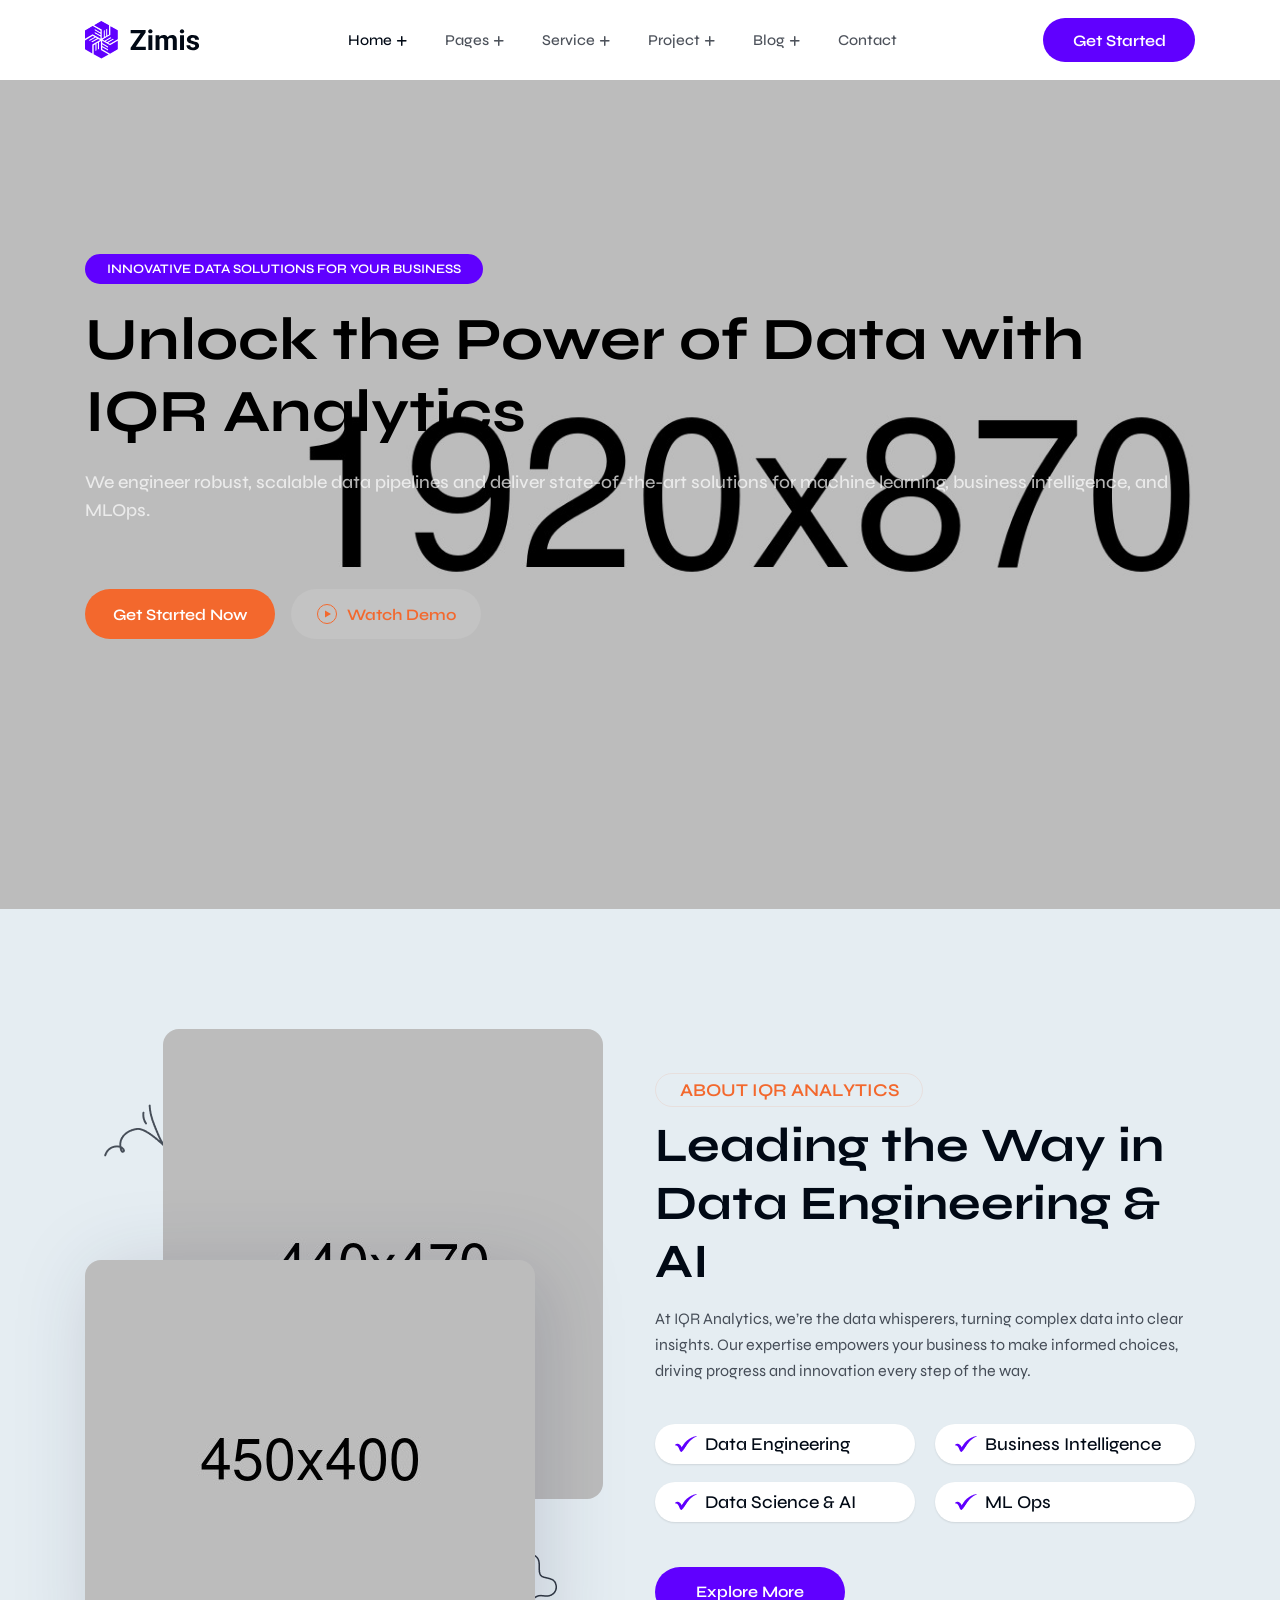
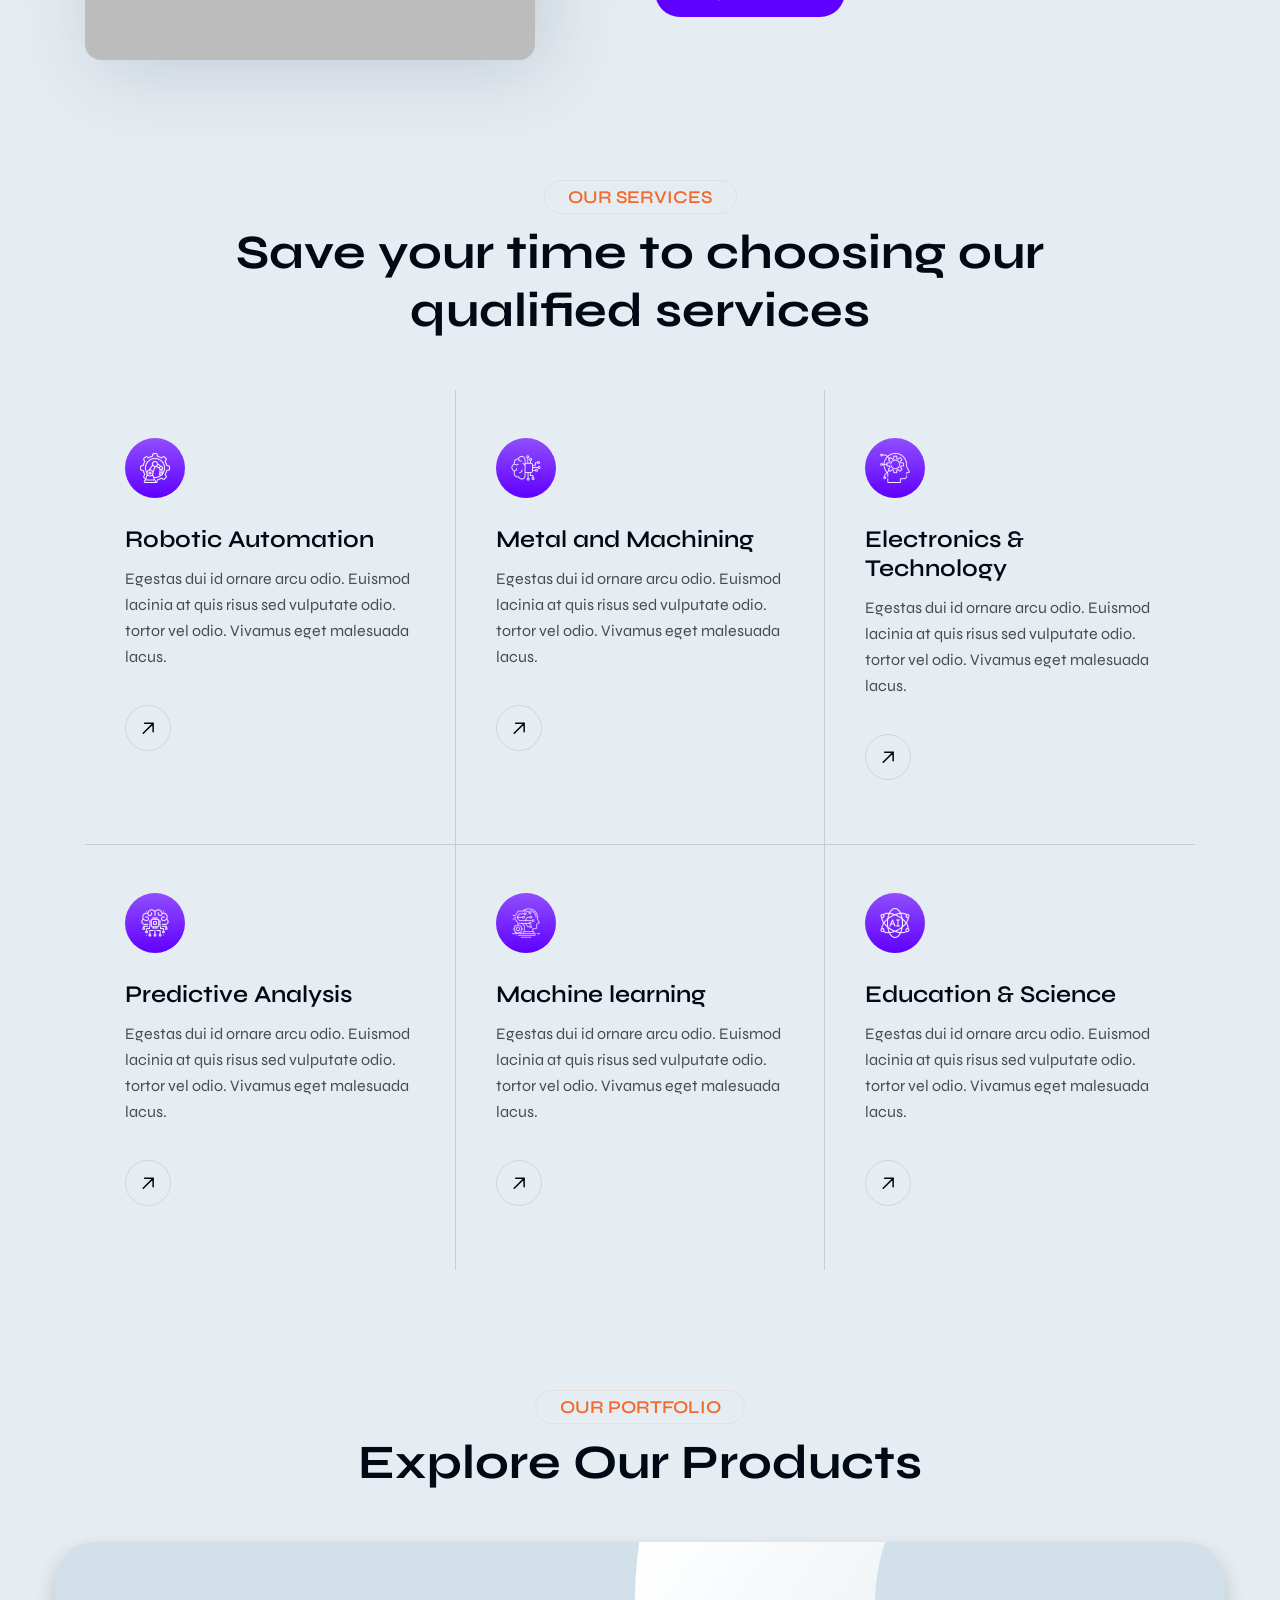
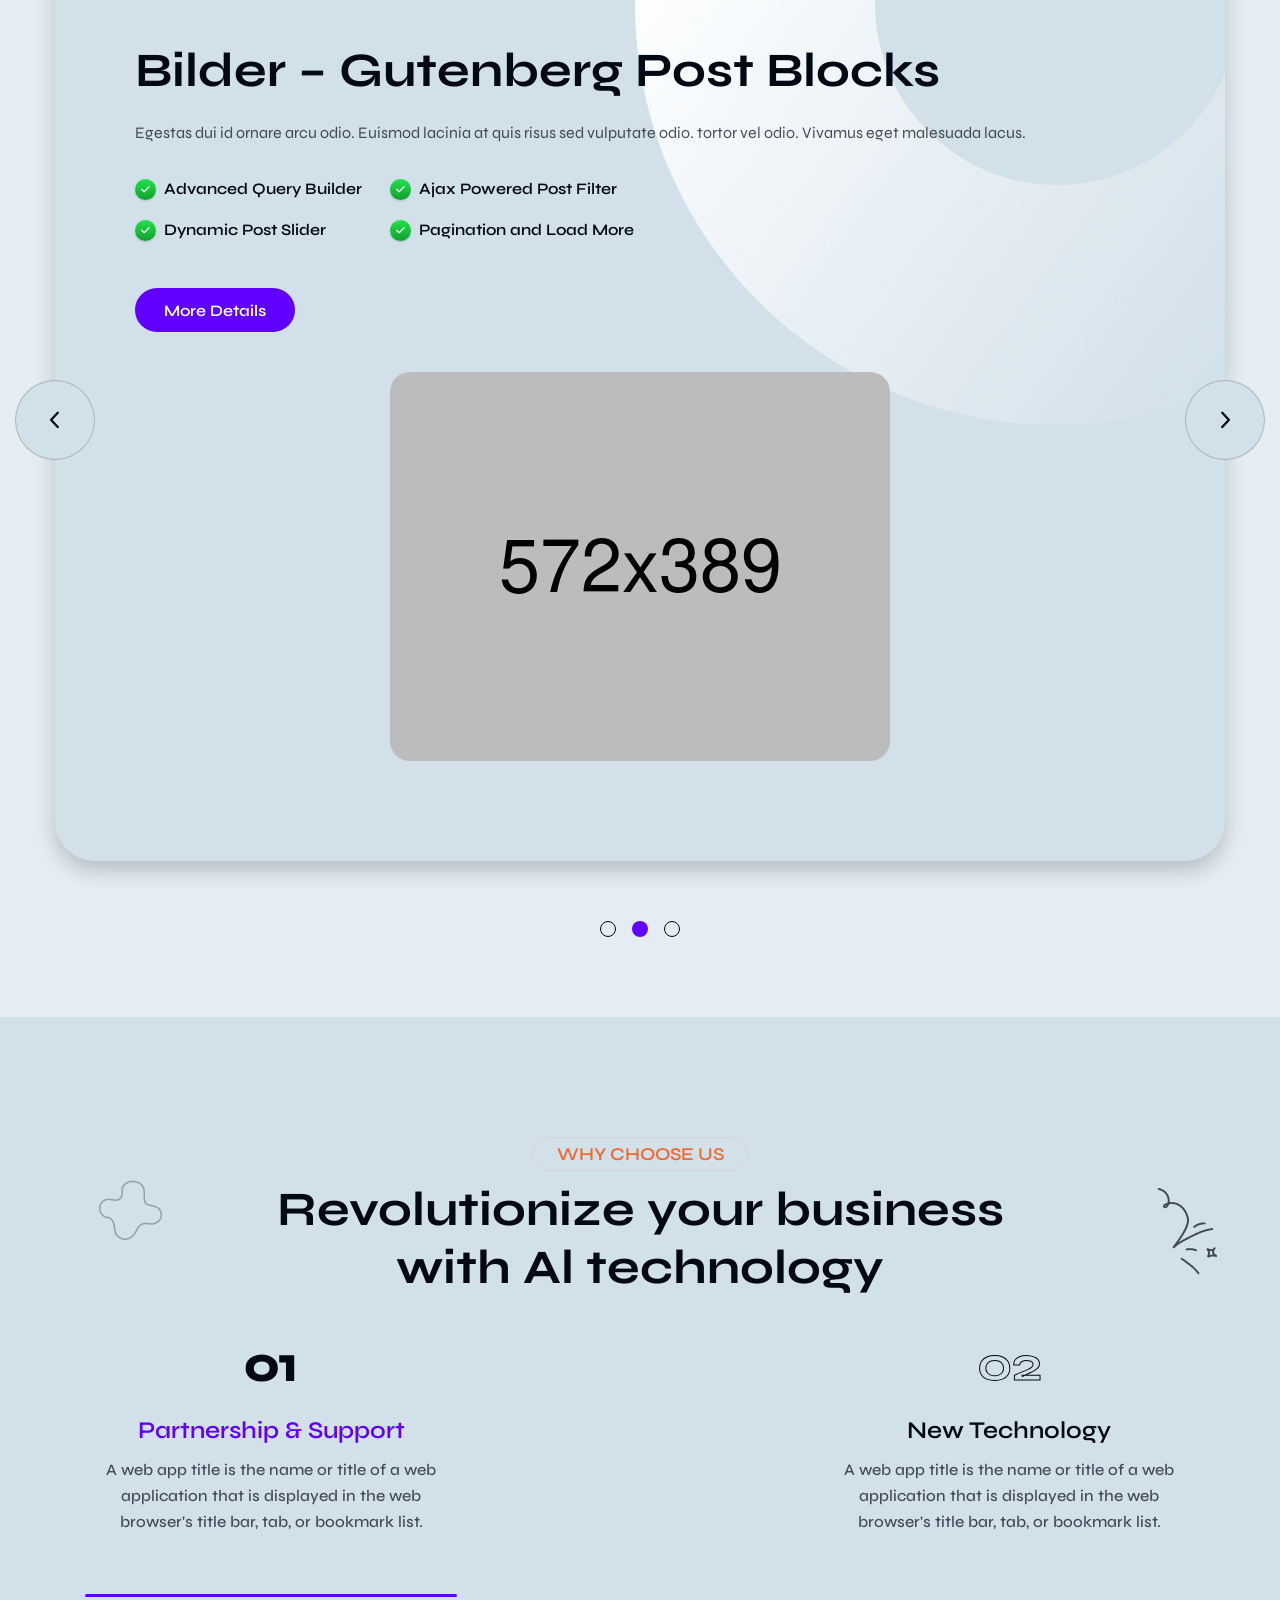
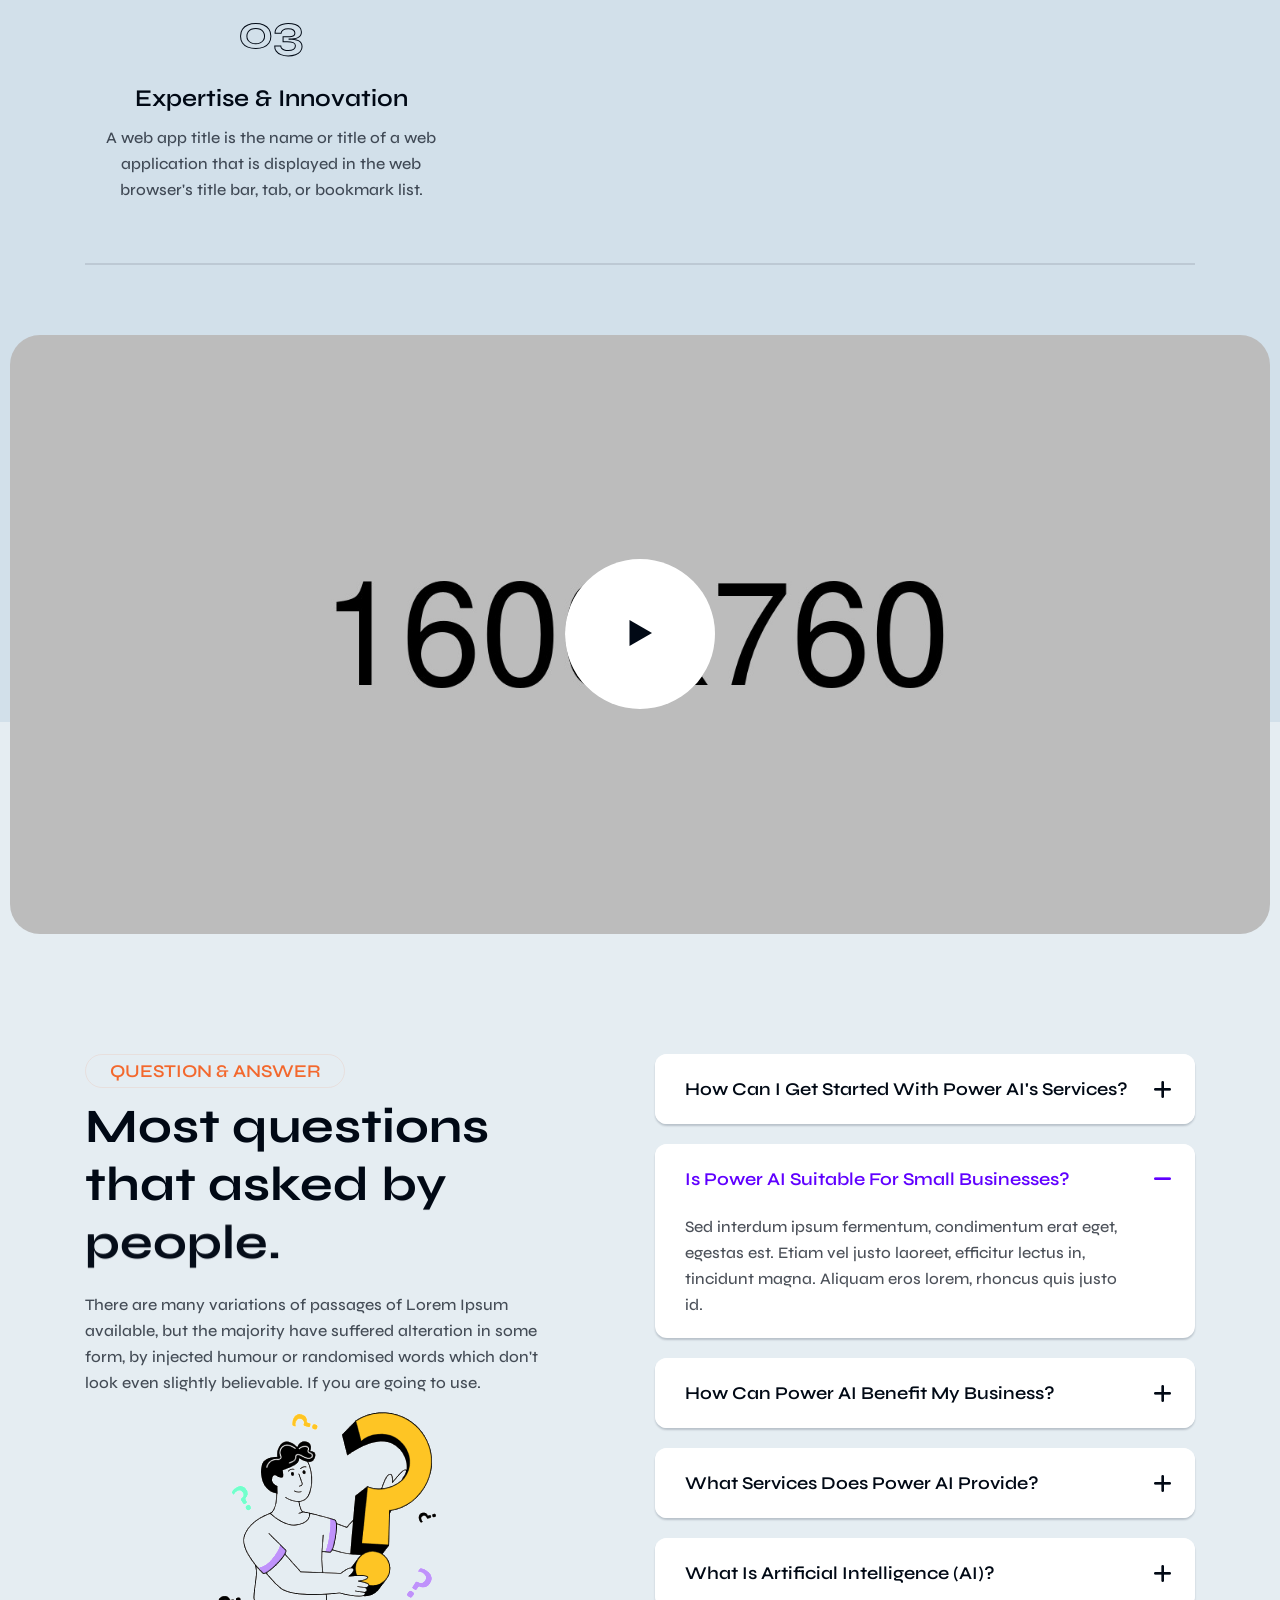
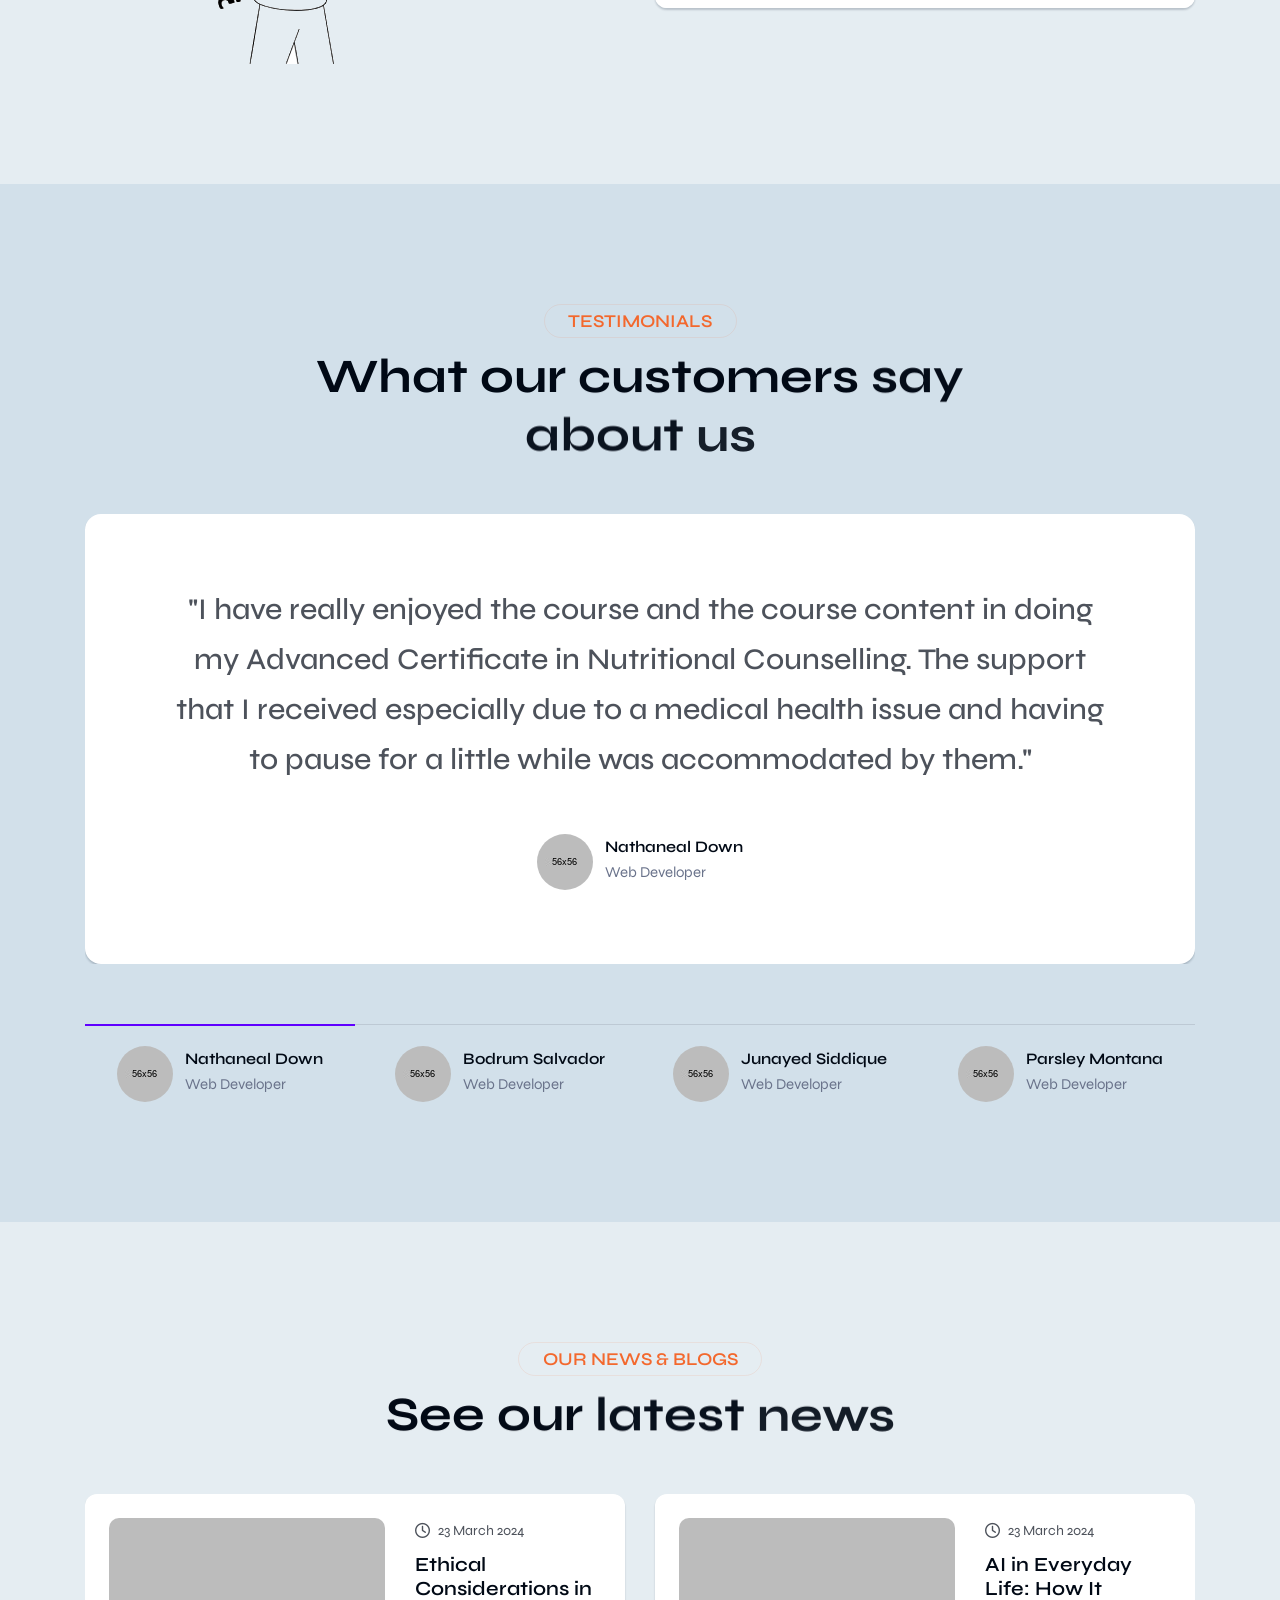
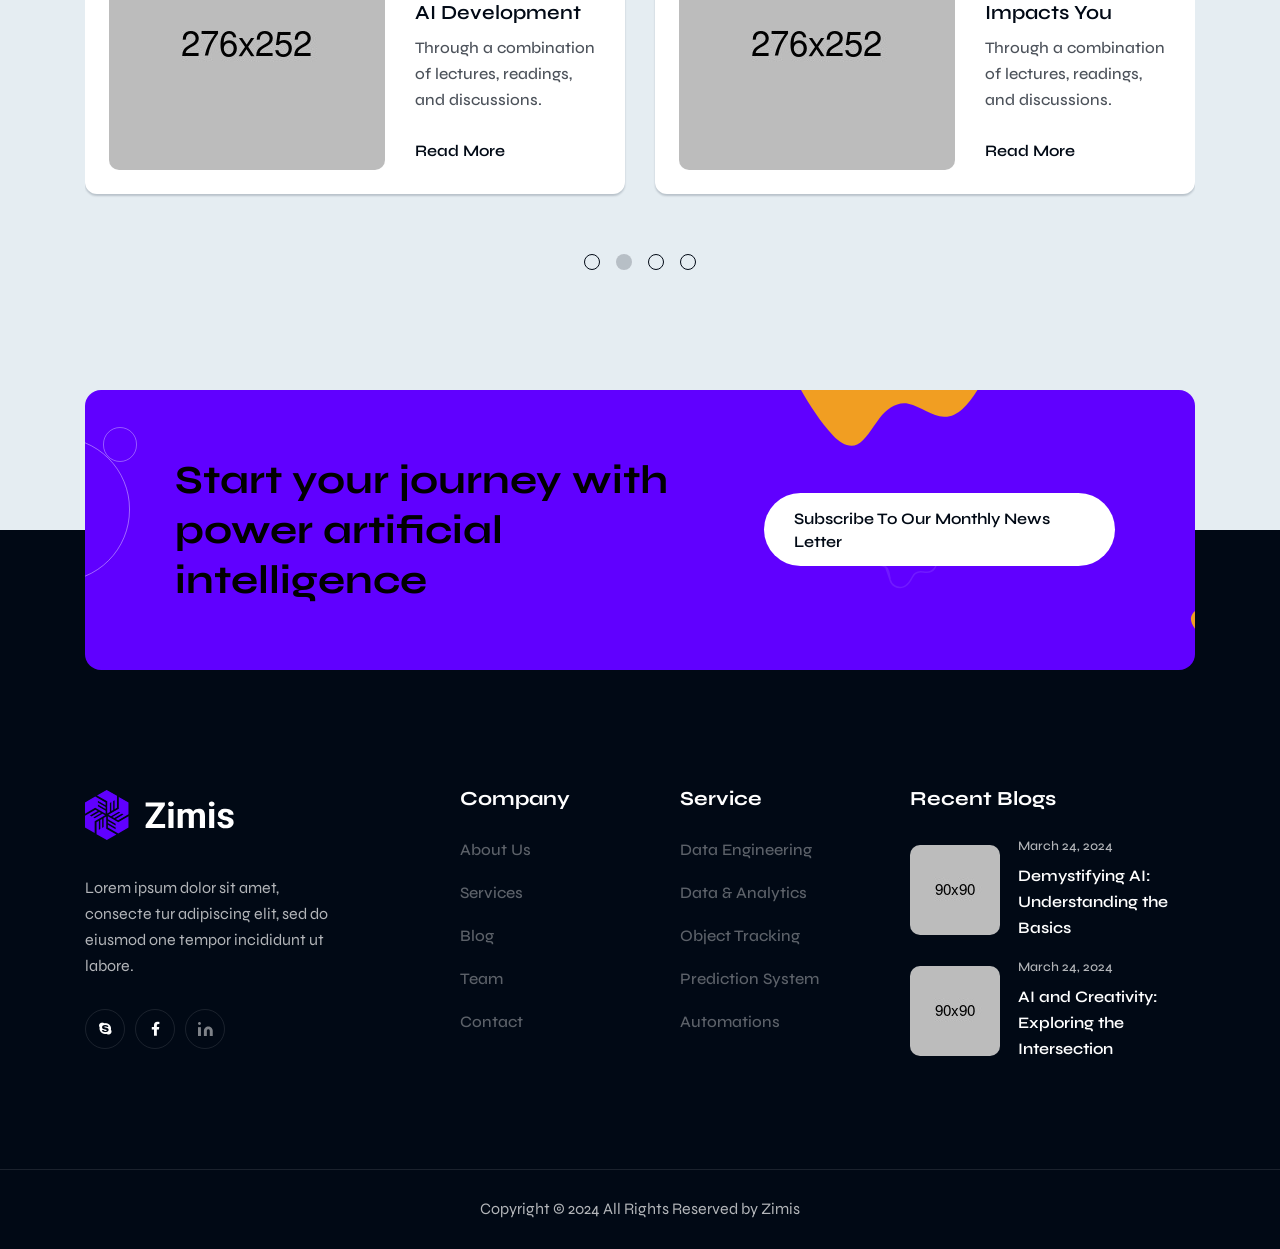
==== commit c837474c: "updating website" ====
--- a/index.html
+++ b/index.html
@@ -1060,8 +1060,8 @@
 
                     <a href="contact.html" class="rr-btn rr-btn__white">
                         <span class="btn-wrap">
-                            <span class="text-one">Join Membership</span>
-                            <span class="text-two">Join Membership</span>
+                            <span class="text-one">Subscribe to our monthly news letter</span>
+                            <span class="text-two">Drop a hi</span>
                         </span>
                     </a>
                 </div>
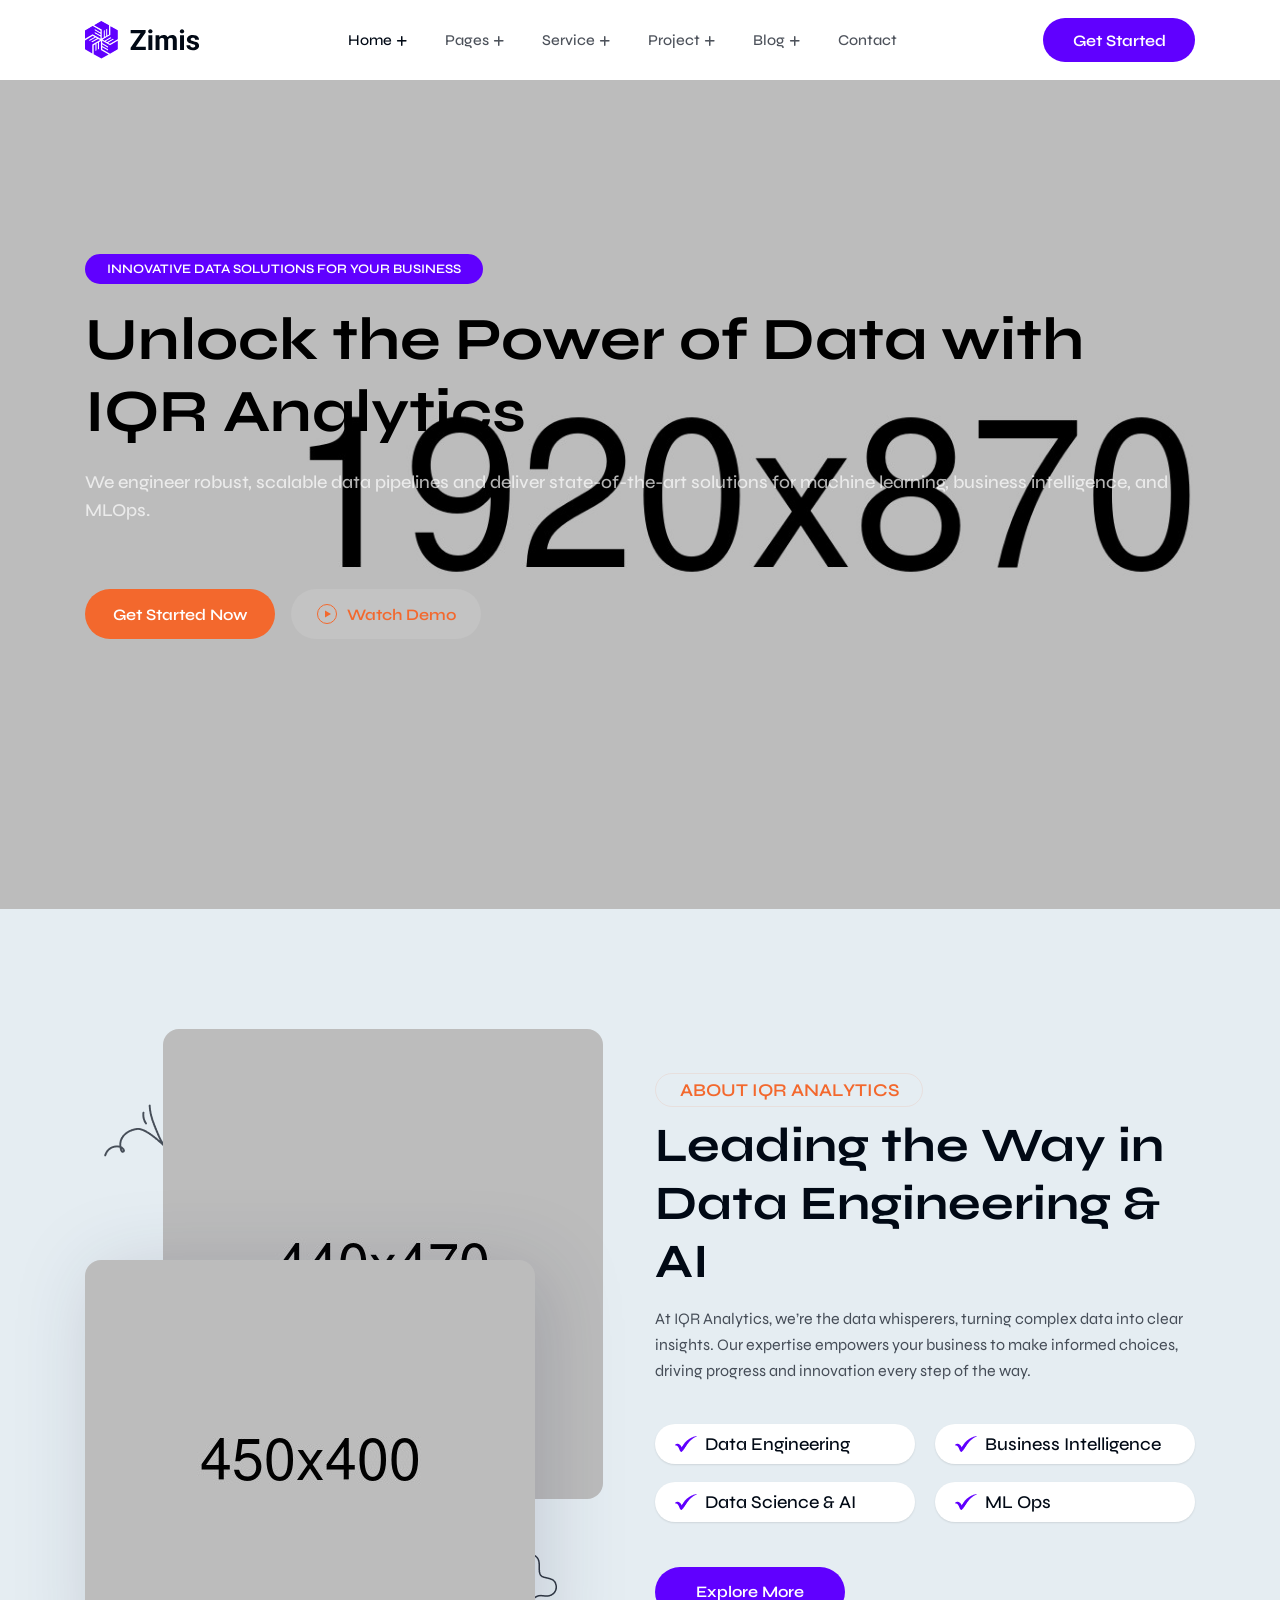
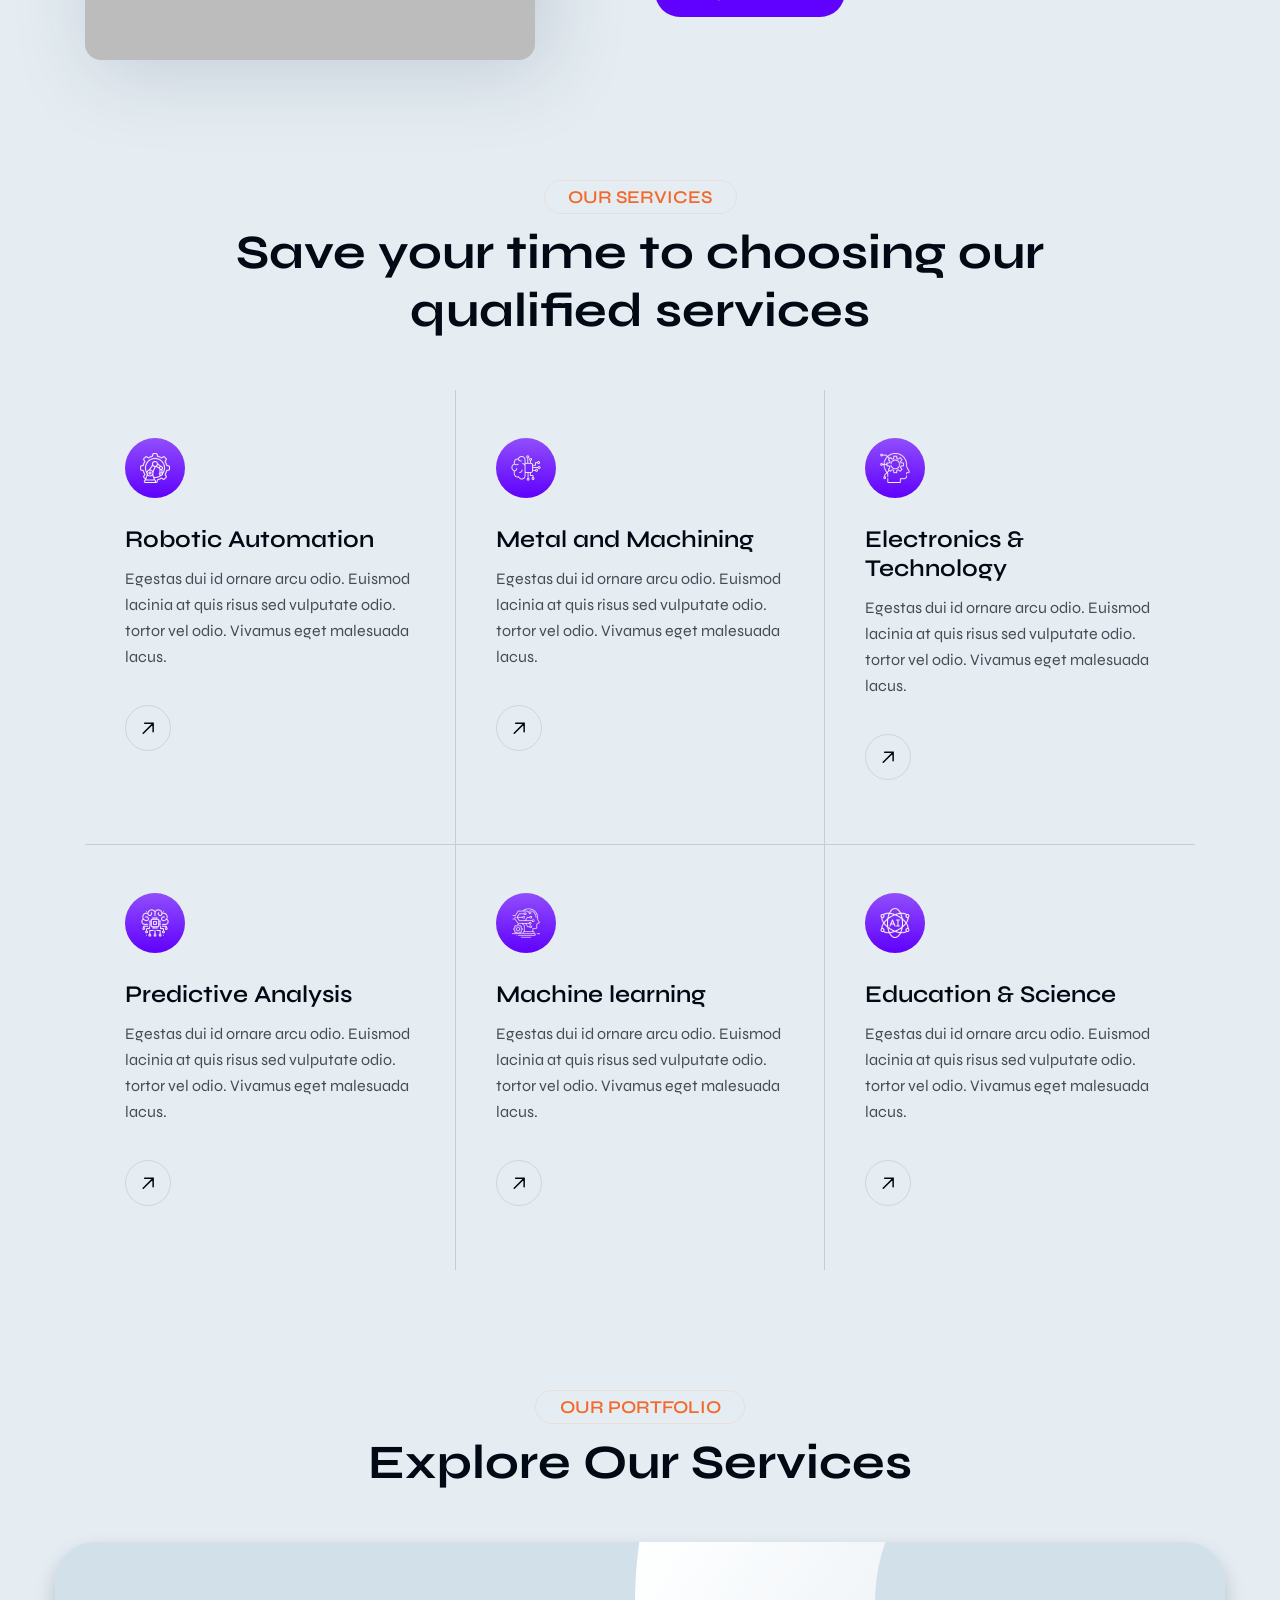
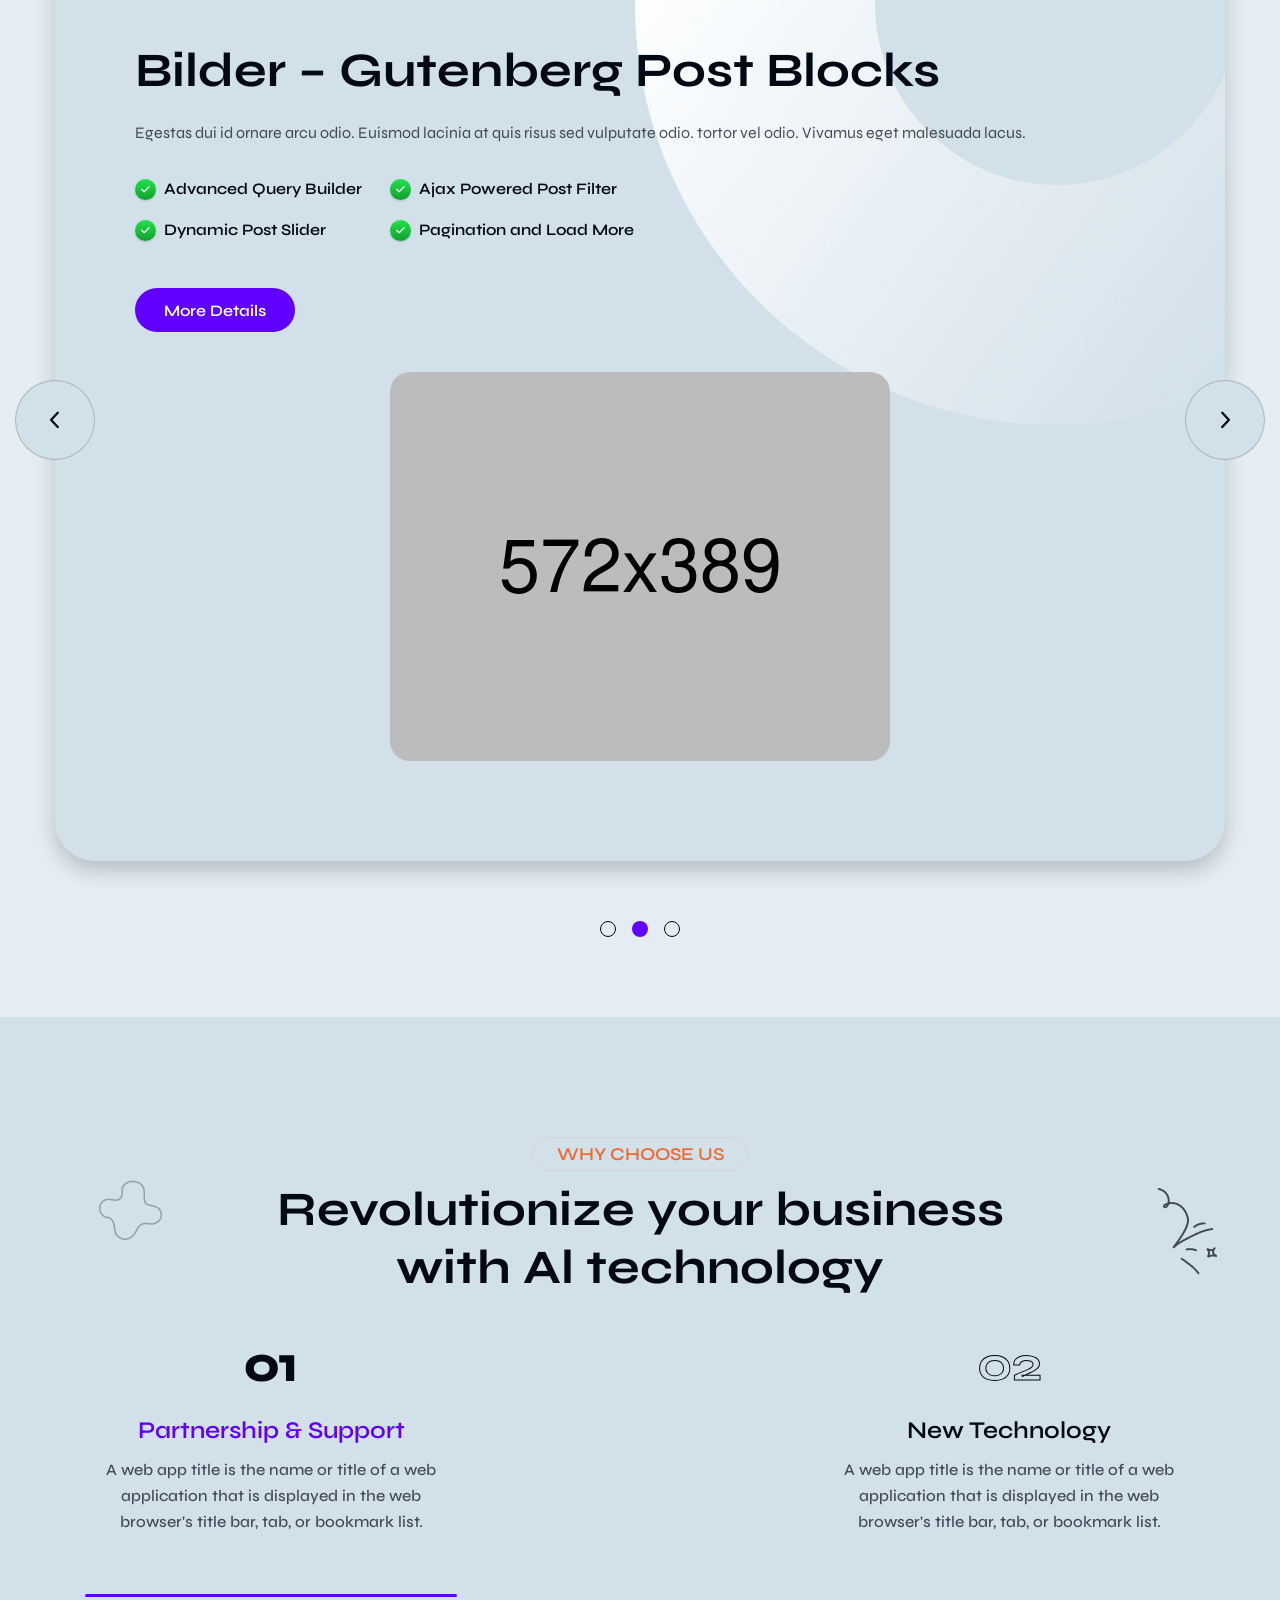
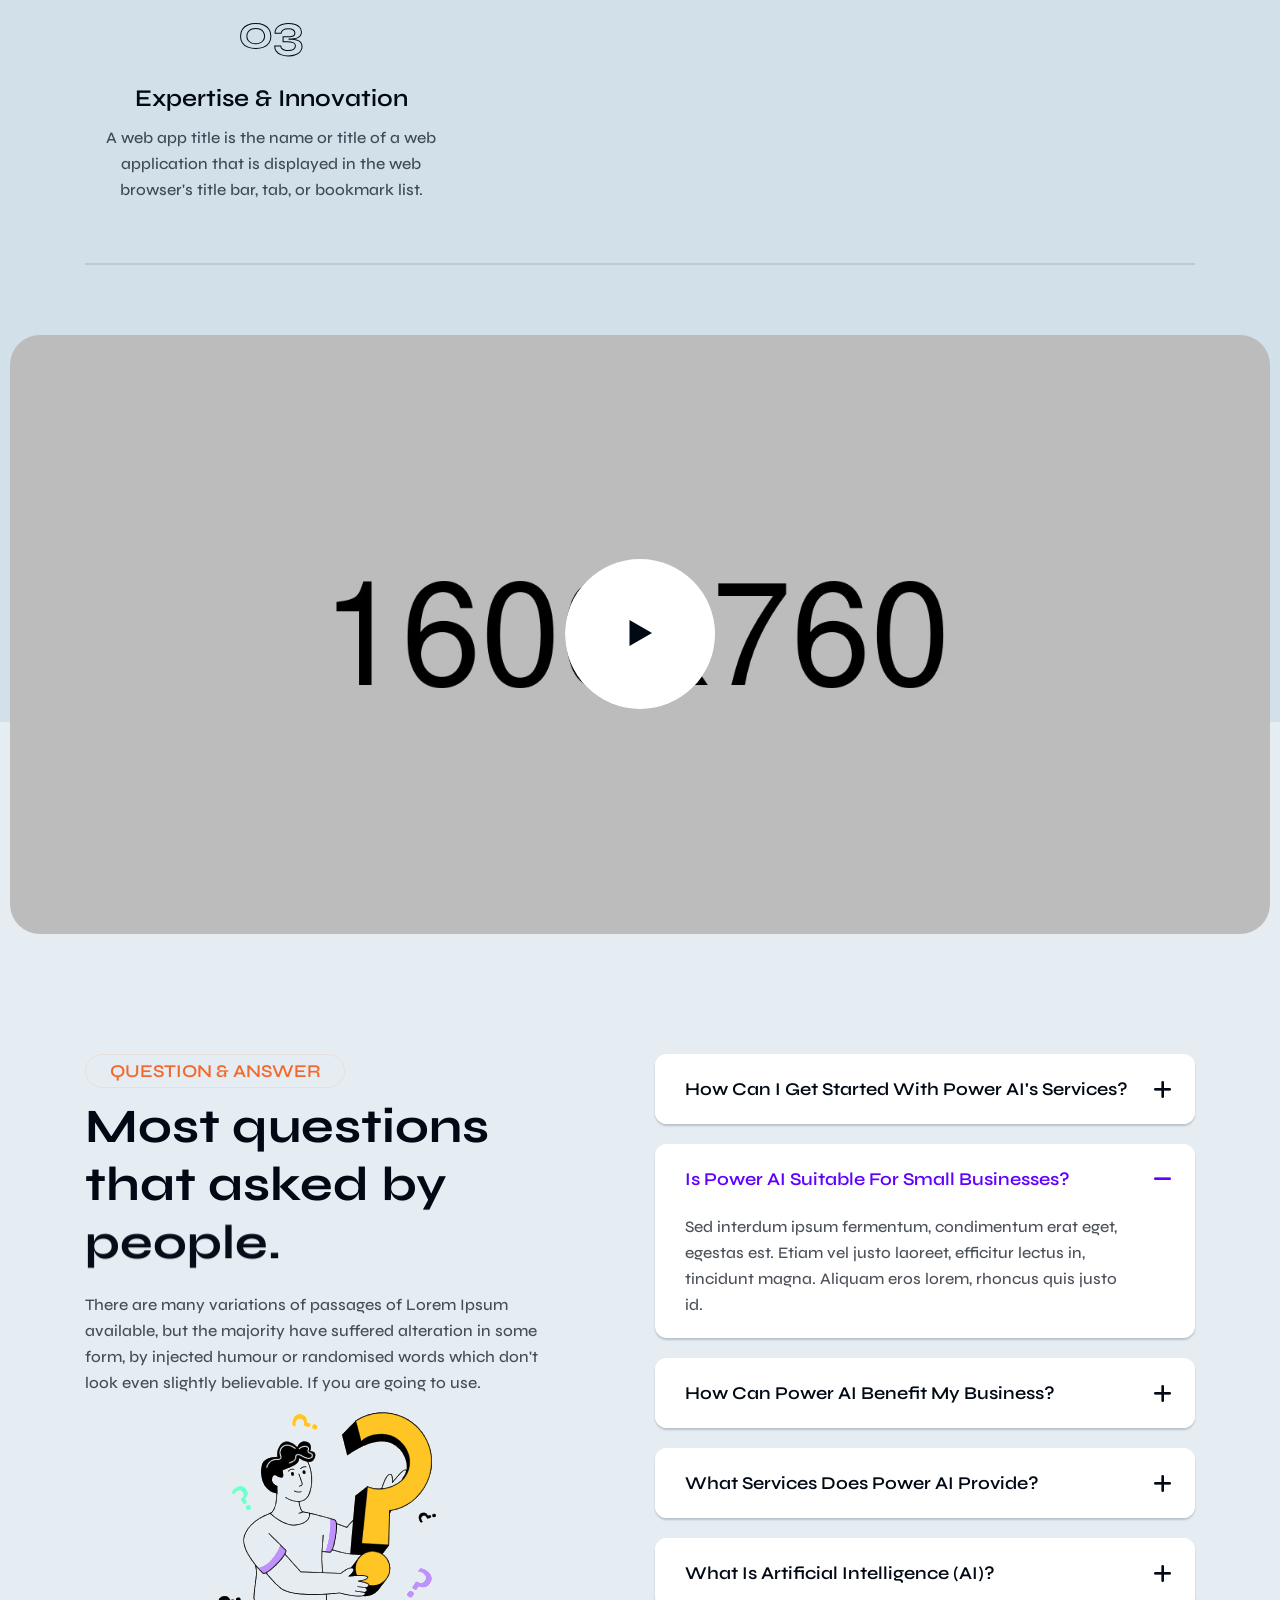
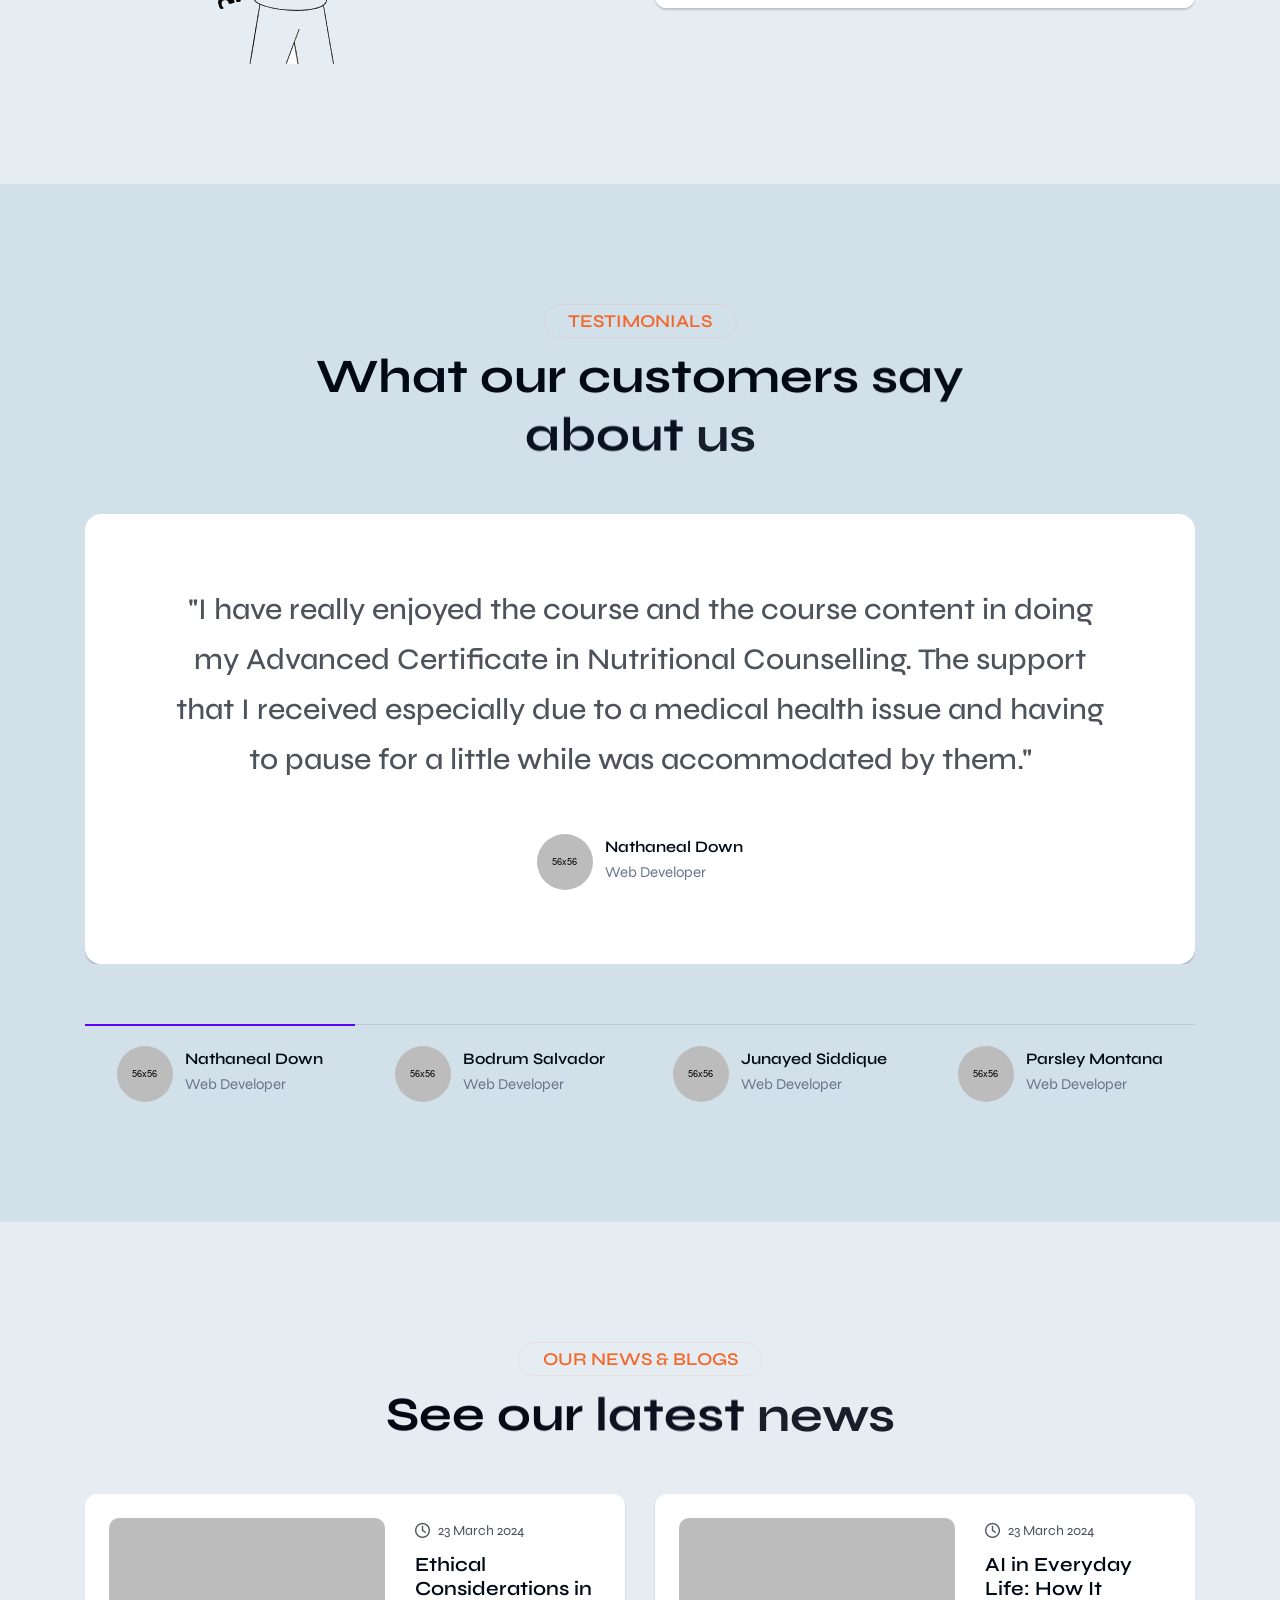
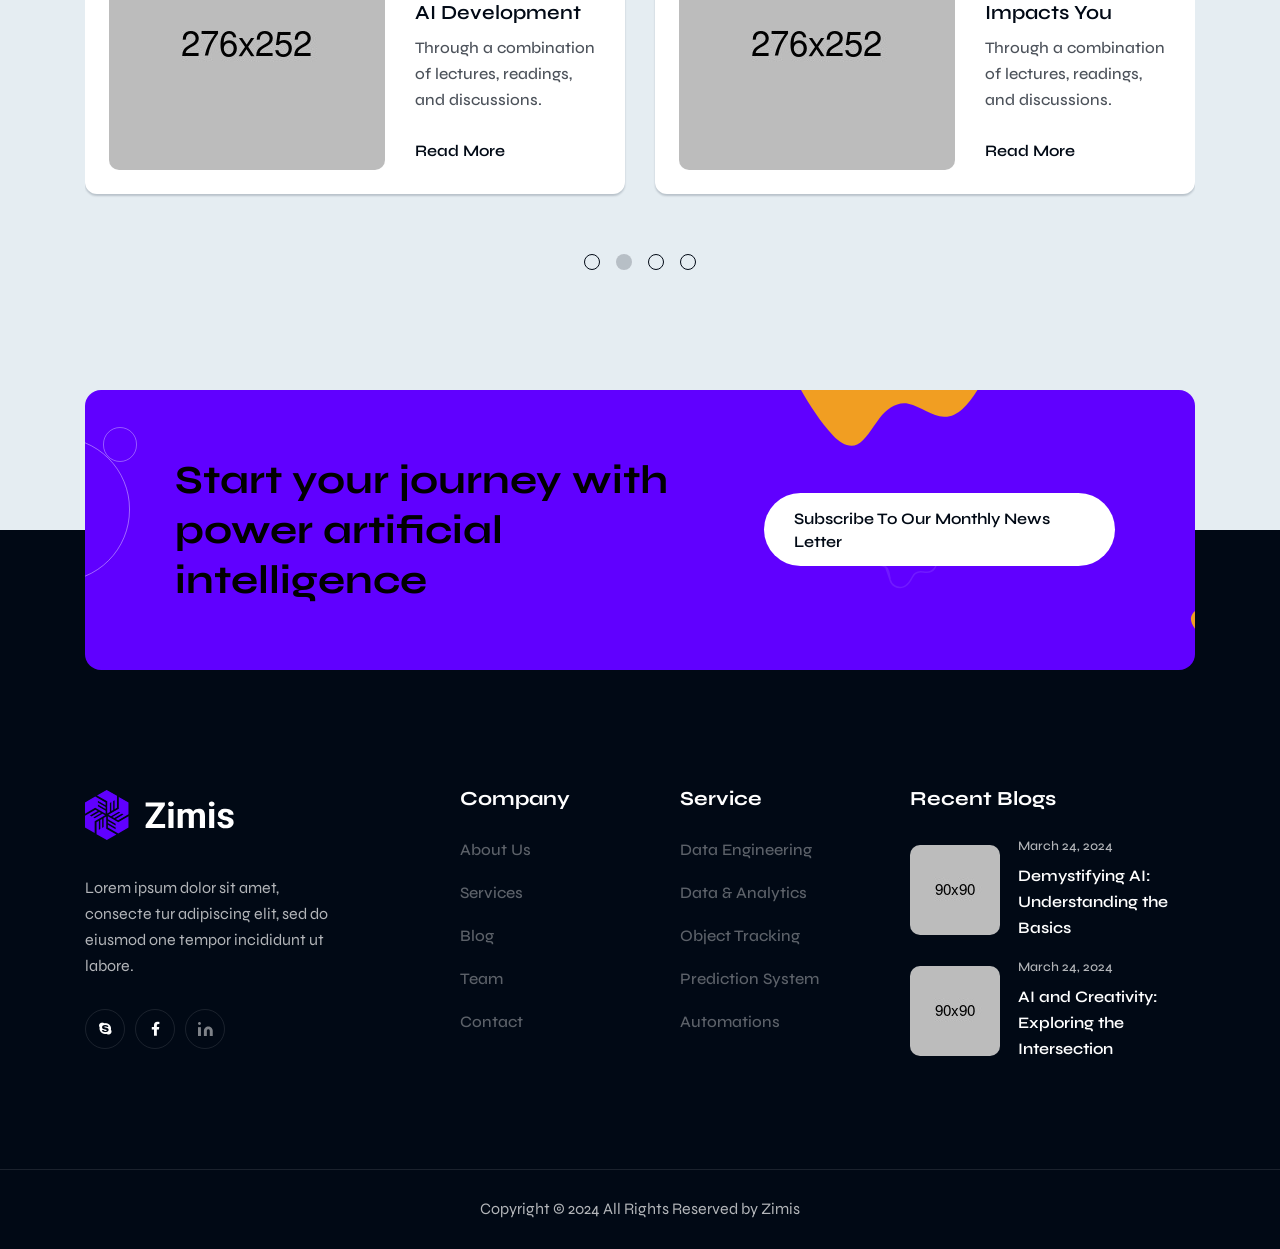
==== commit 0a0f0d35: "updating website" ====
--- a/index.html
+++ b/index.html
@@ -488,7 +488,7 @@
                 <div class="col-12">
                     <div class="section__title-wrapper text-center mb-50 mb-sm-40 mb-xs-35">
                         <span class="section__subtitle justify-content-center mb-10 wow clip-t-b">Our Portfolio</span>
-                        <h2 class="section__title title-animation rr-br-hidden-md">Explore Our Products</h2>
+                        <h2 class="section__title title-animation rr-br-hidden-md">Explore Our Services</h2>
                     </div>
                 </div>
             </div>
@@ -1061,7 +1061,7 @@
                     <a href="contact.html" class="rr-btn rr-btn__white">
                         <span class="btn-wrap">
                             <span class="text-one">Subscribe to our monthly news letter</span>
-                            <span class="text-two">Drop a hi</span>
+                            <span class="text-two">Drop a</span>
                         </span>
                     </a>
                 </div>
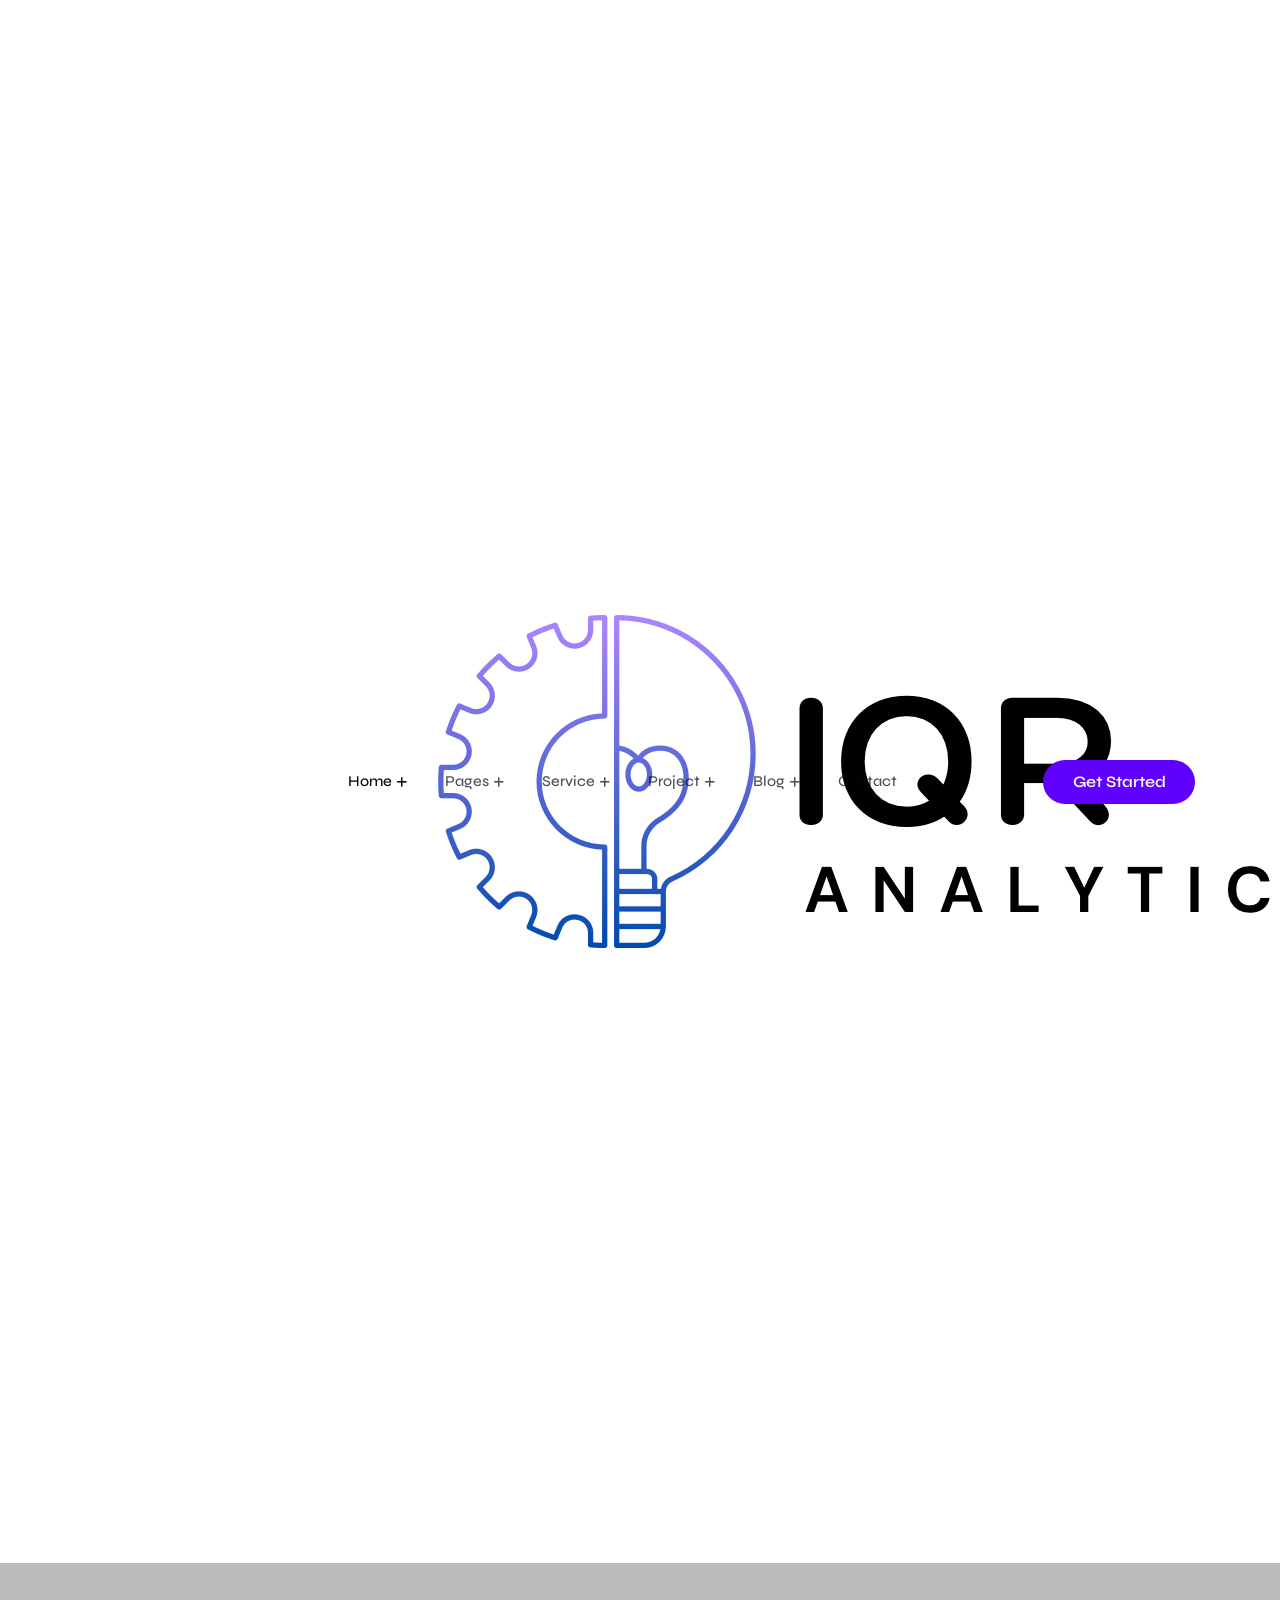
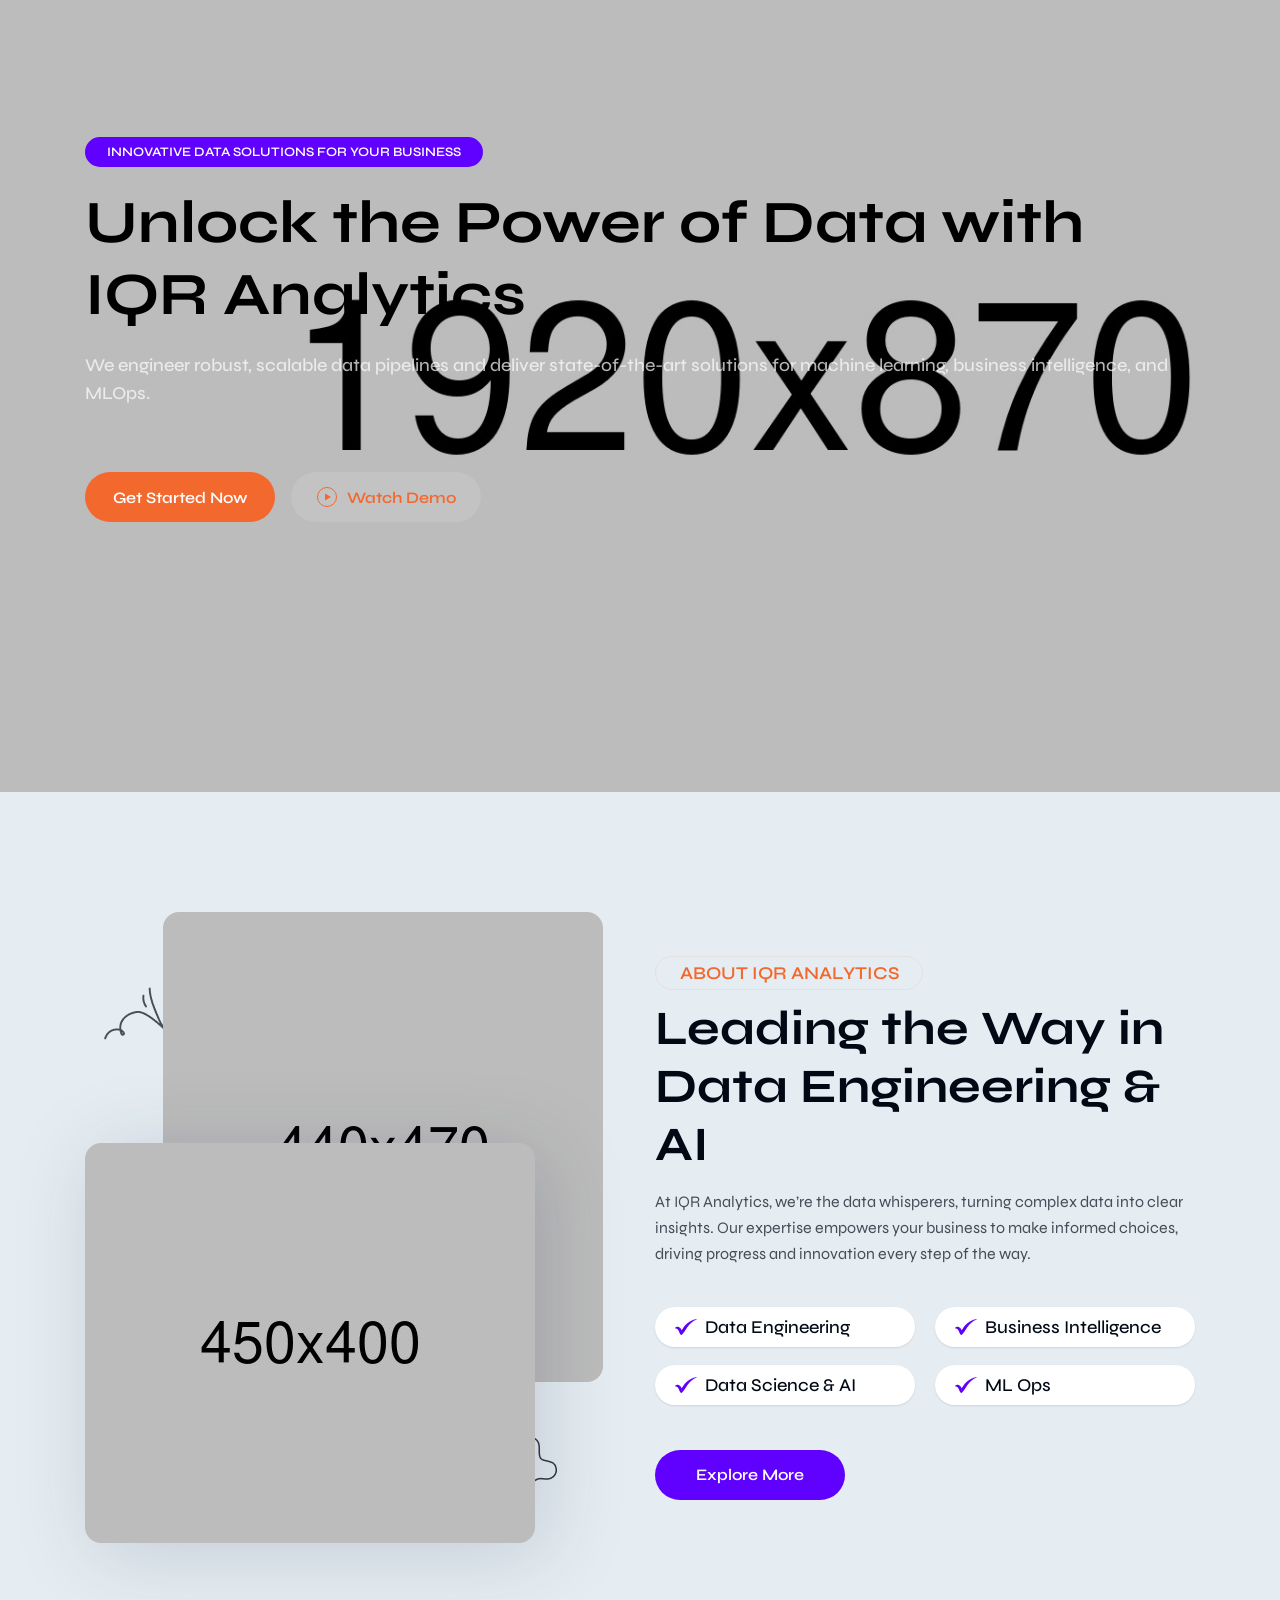
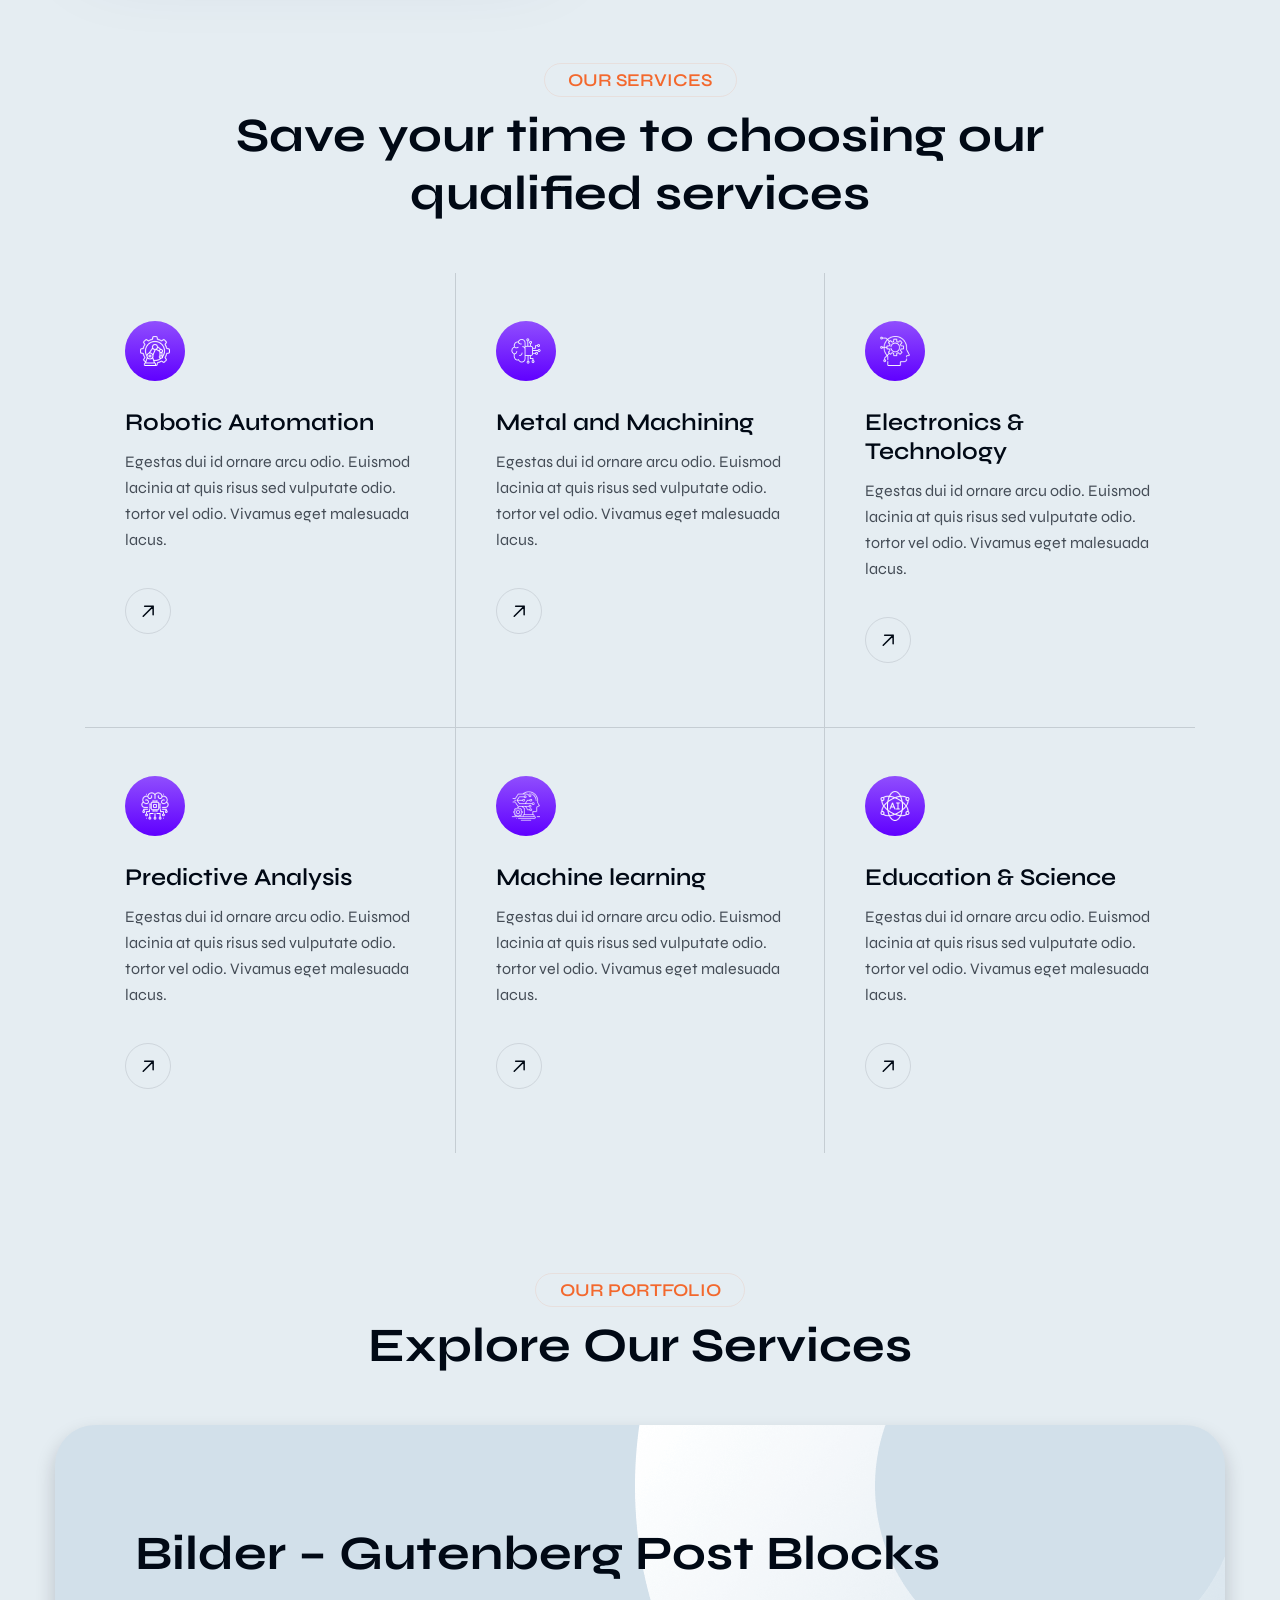
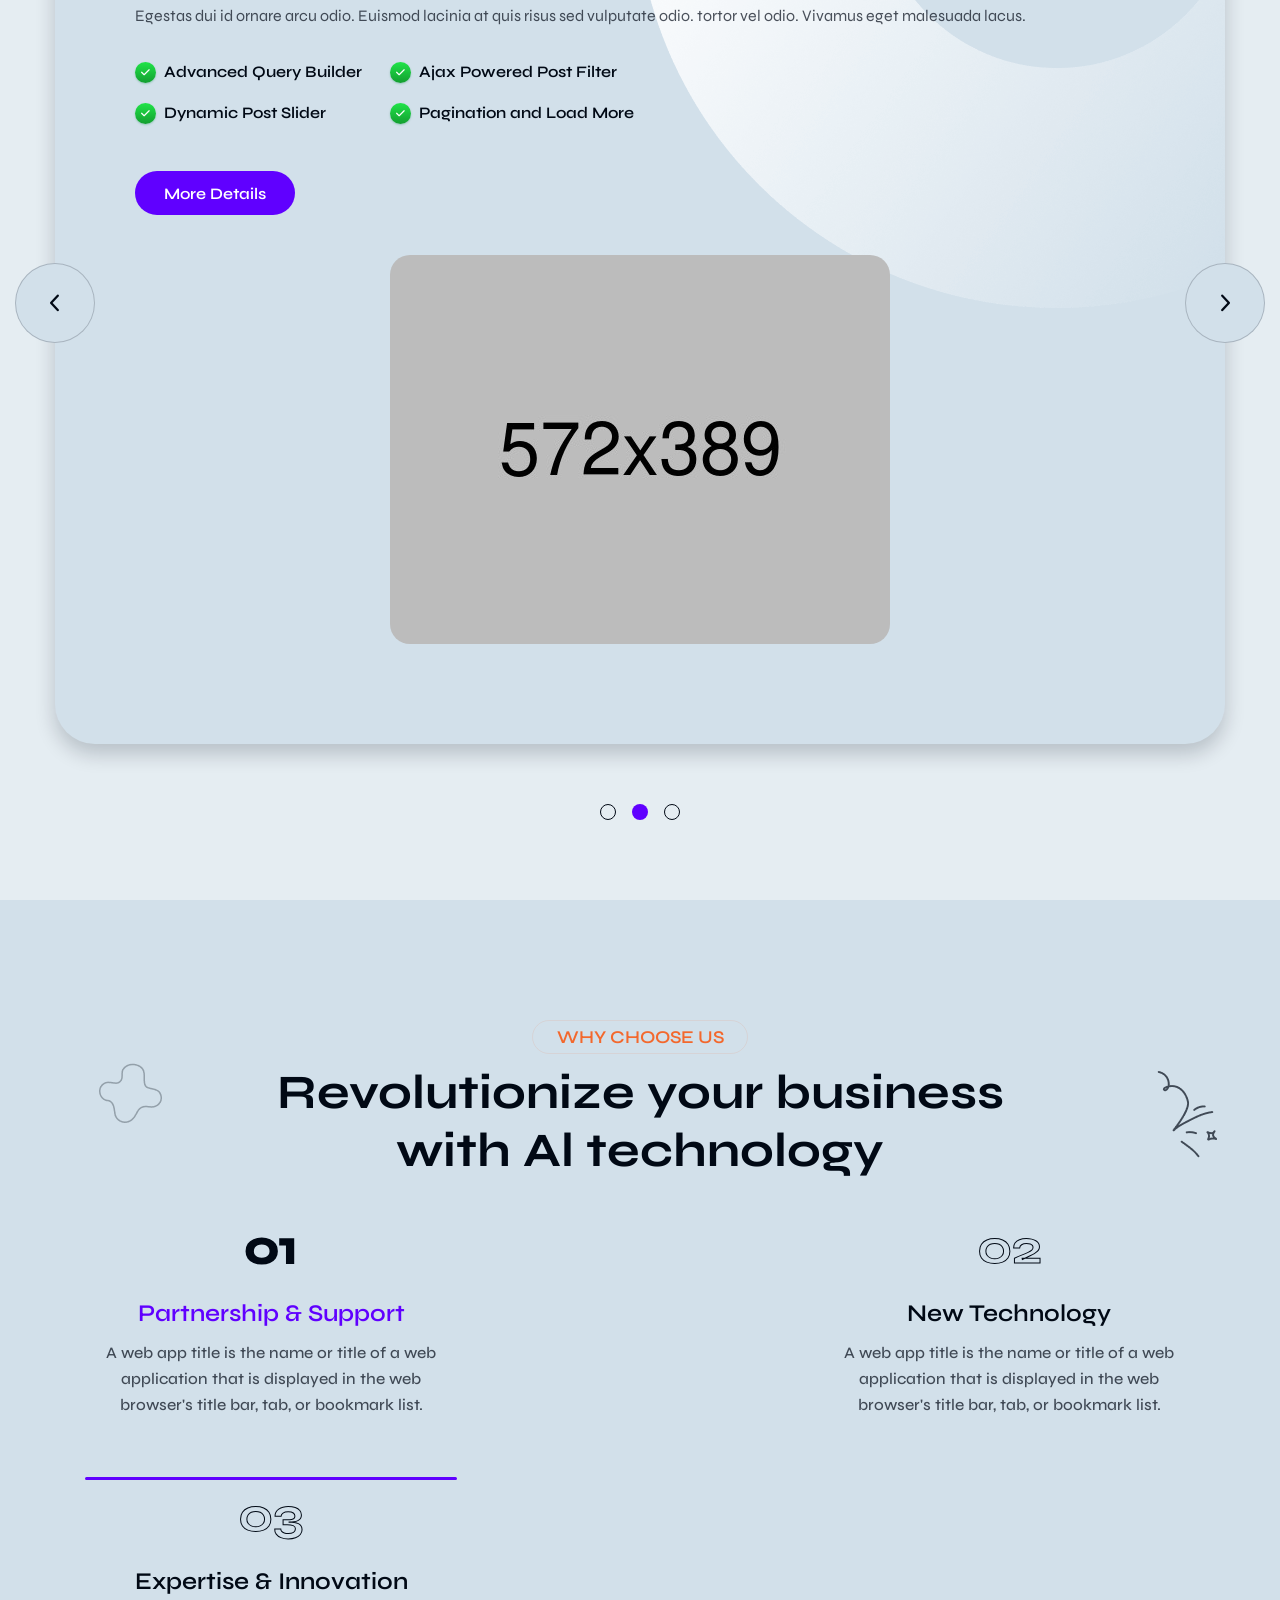
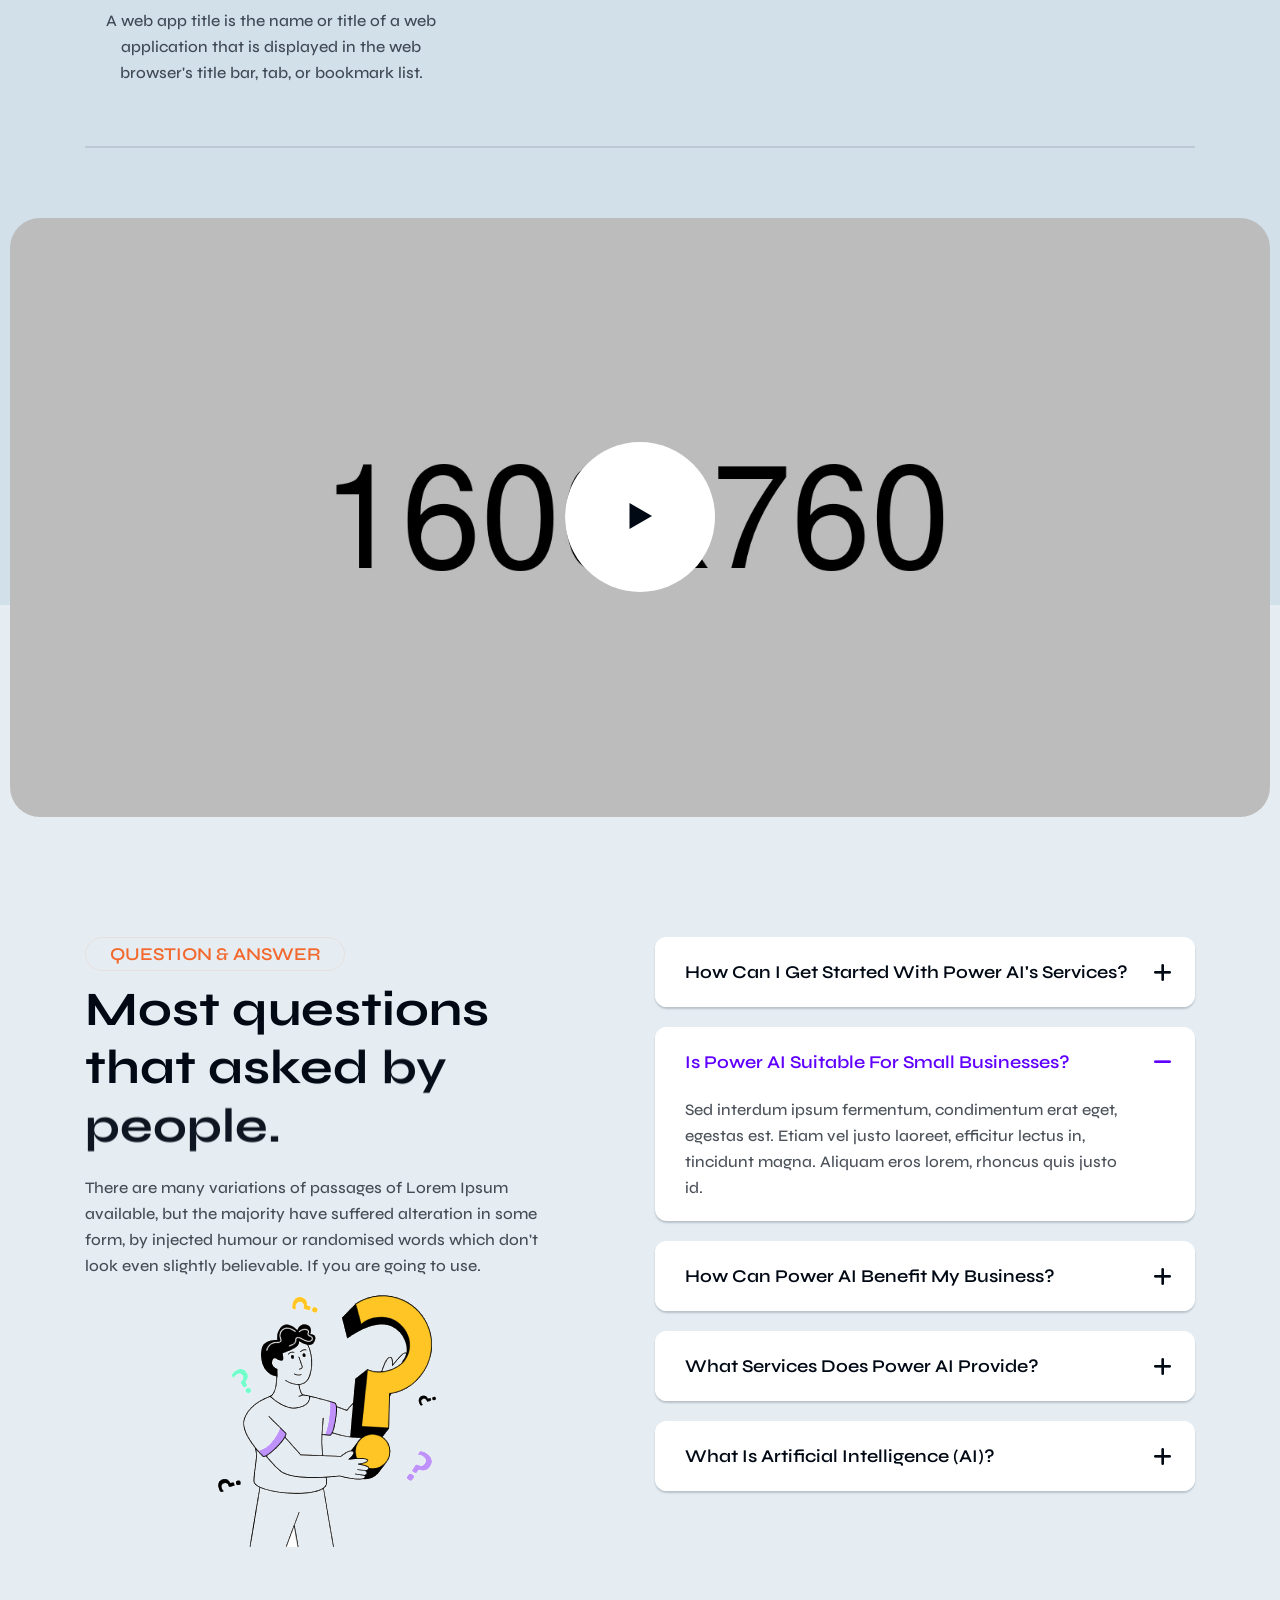
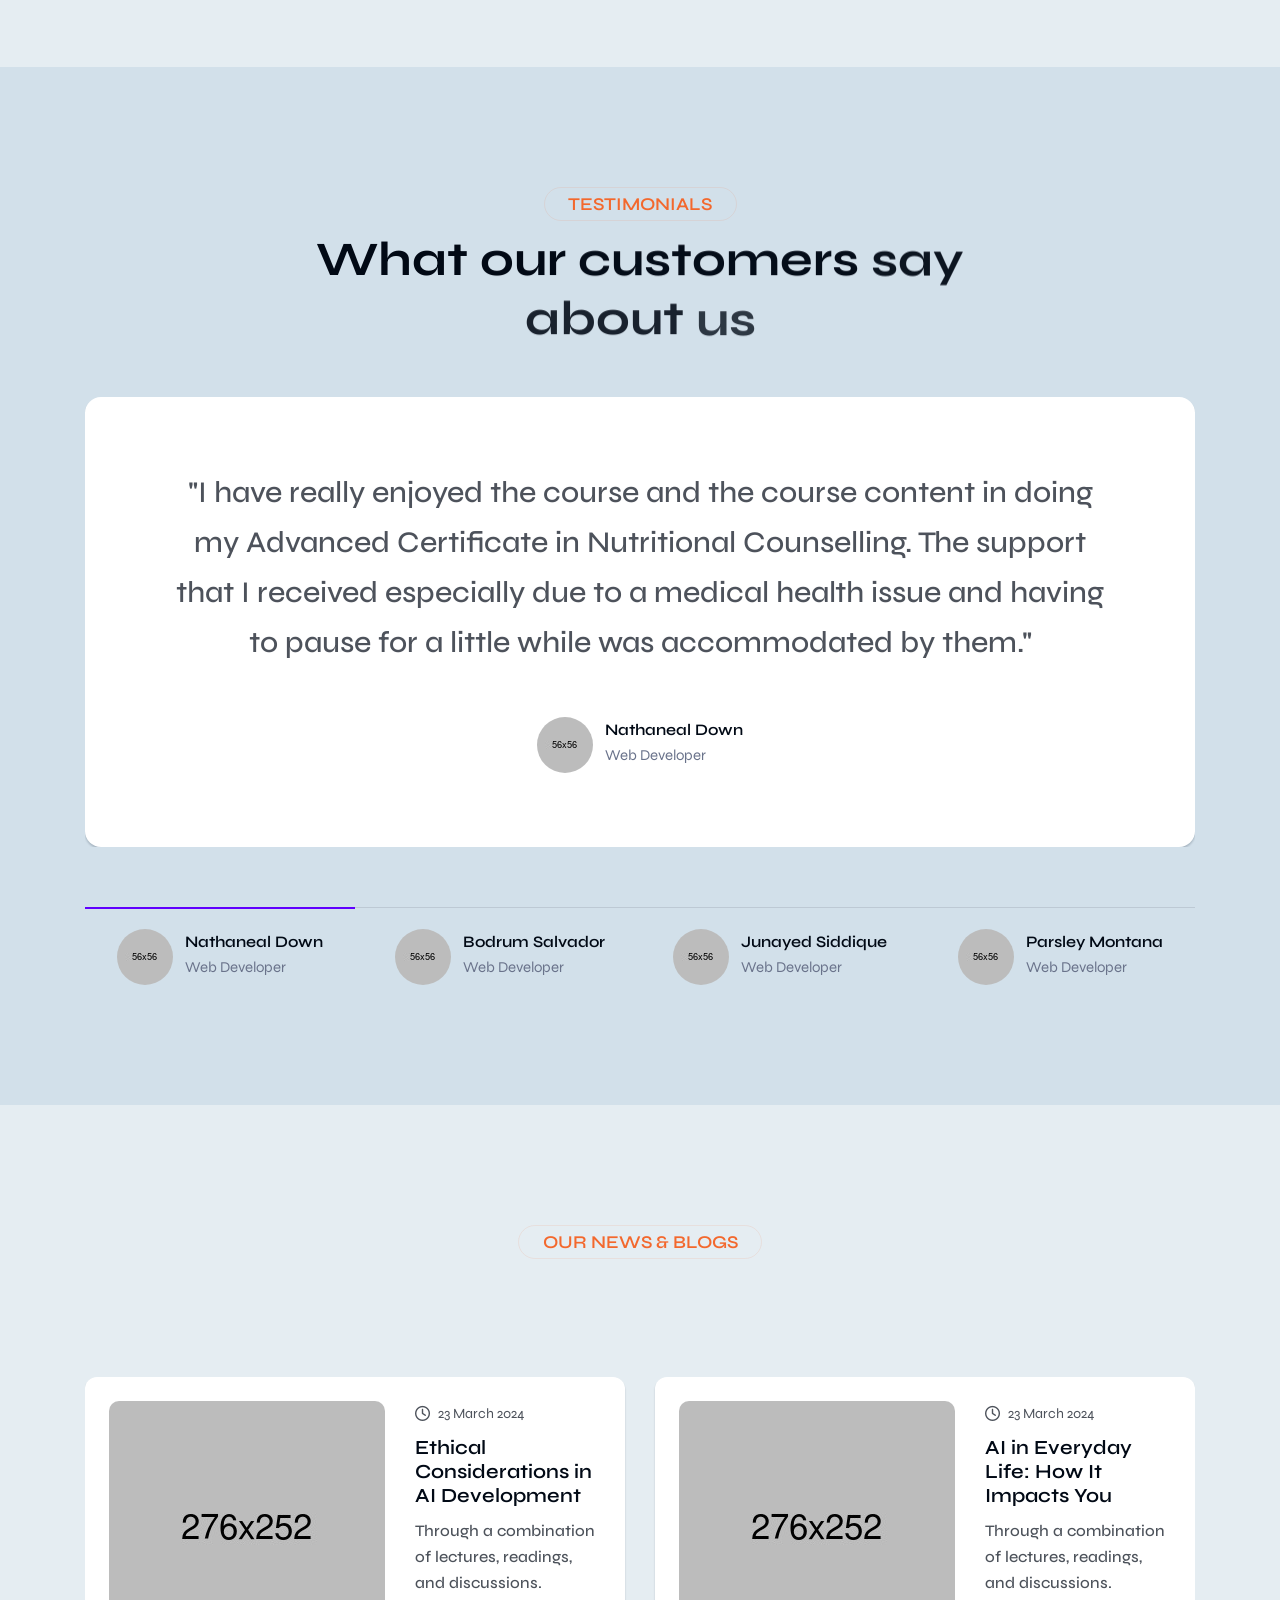
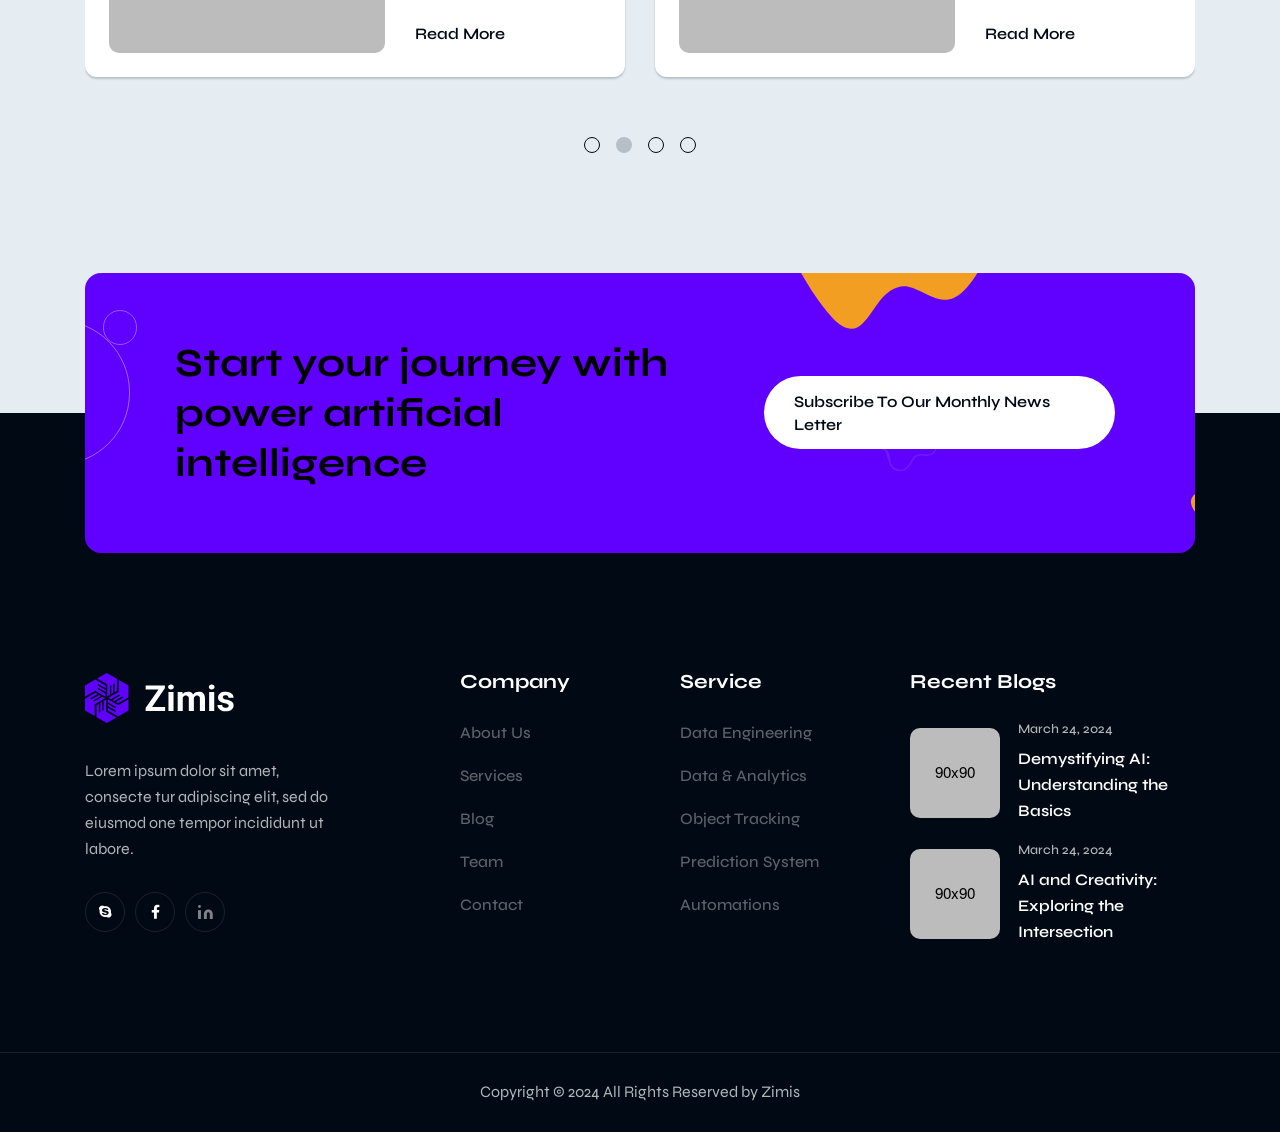
==== commit f3c16228: "updating website" ====
--- a/index.html
+++ b/index.html
@@ -118,7 +118,7 @@
                     <div class="header__logo">
                         <a href="index.html">
                             <div class="logo">
-                                <img src="assets/imgs/logo/logo.svg" alt="logo not found">
+                                <img src="assets/imgs/logo/logo.png" alt="logo not found">
                             </div>
                         </a>
                     </div>
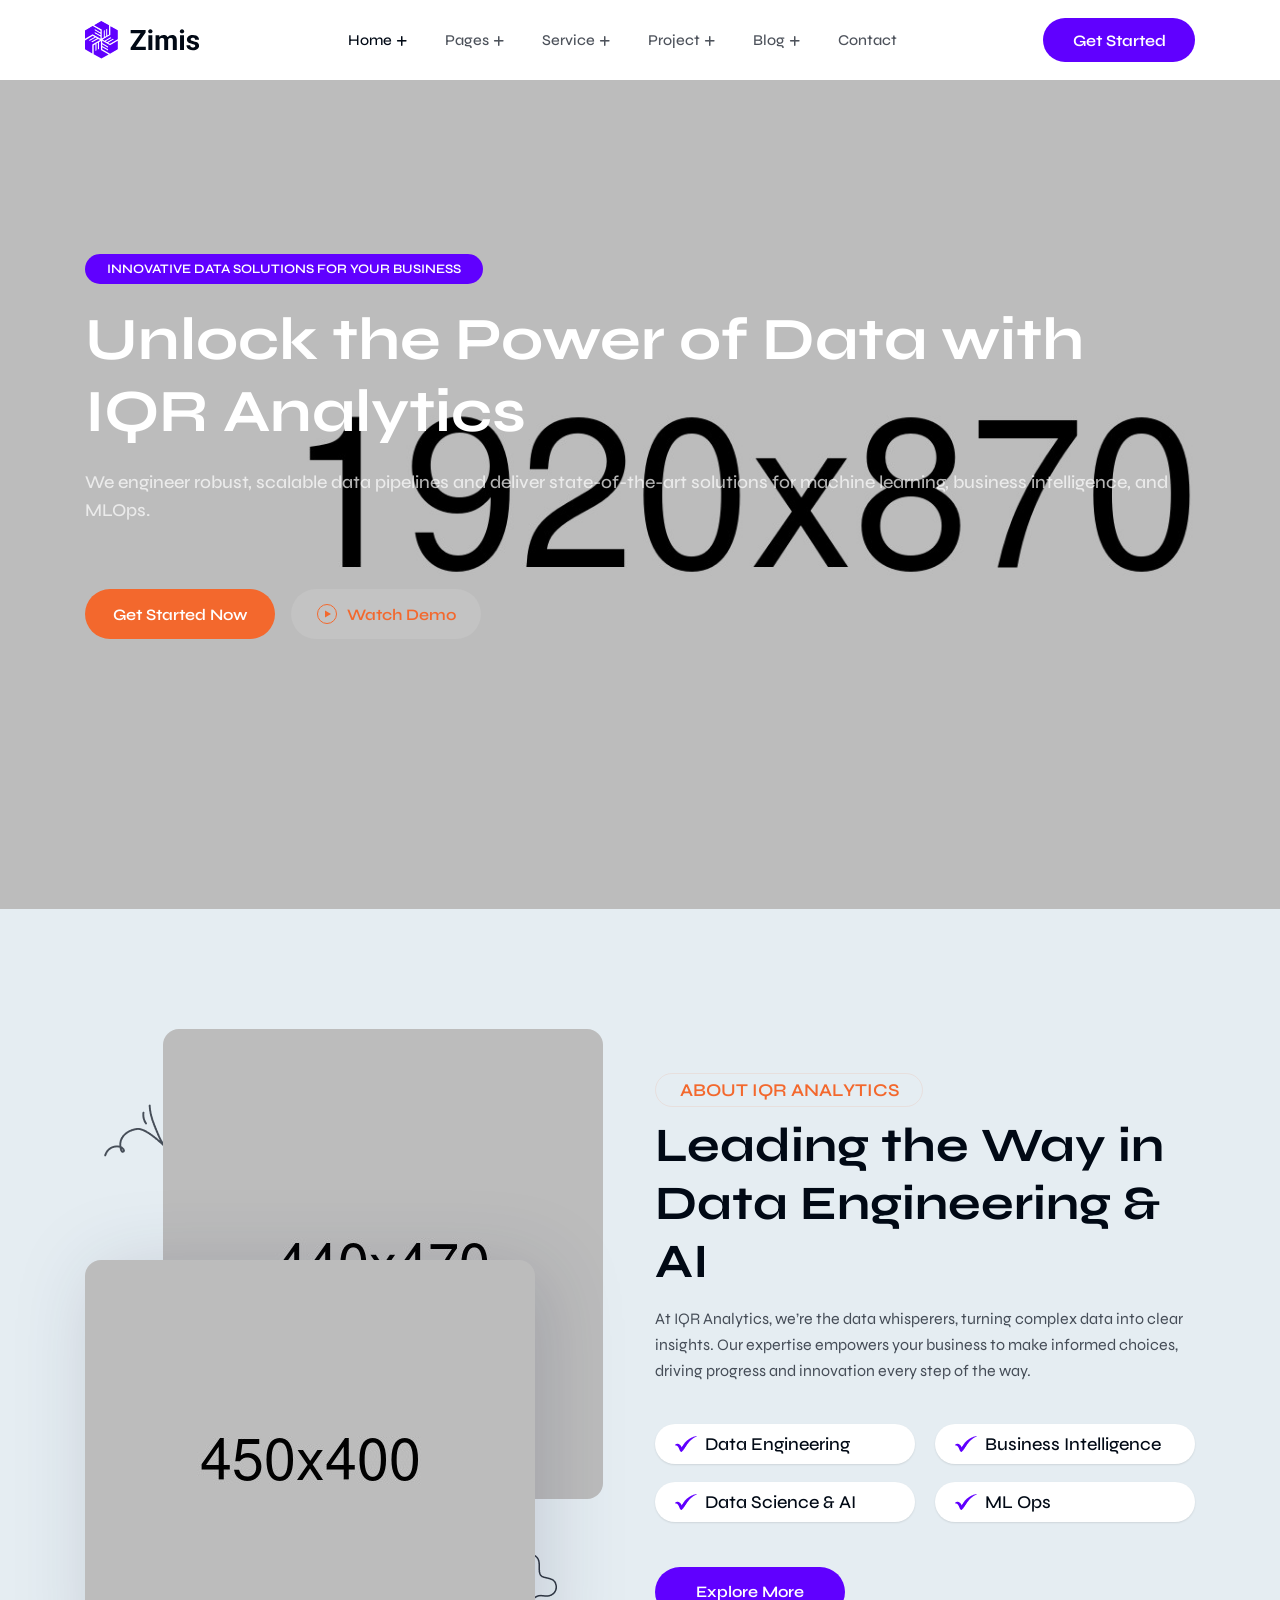
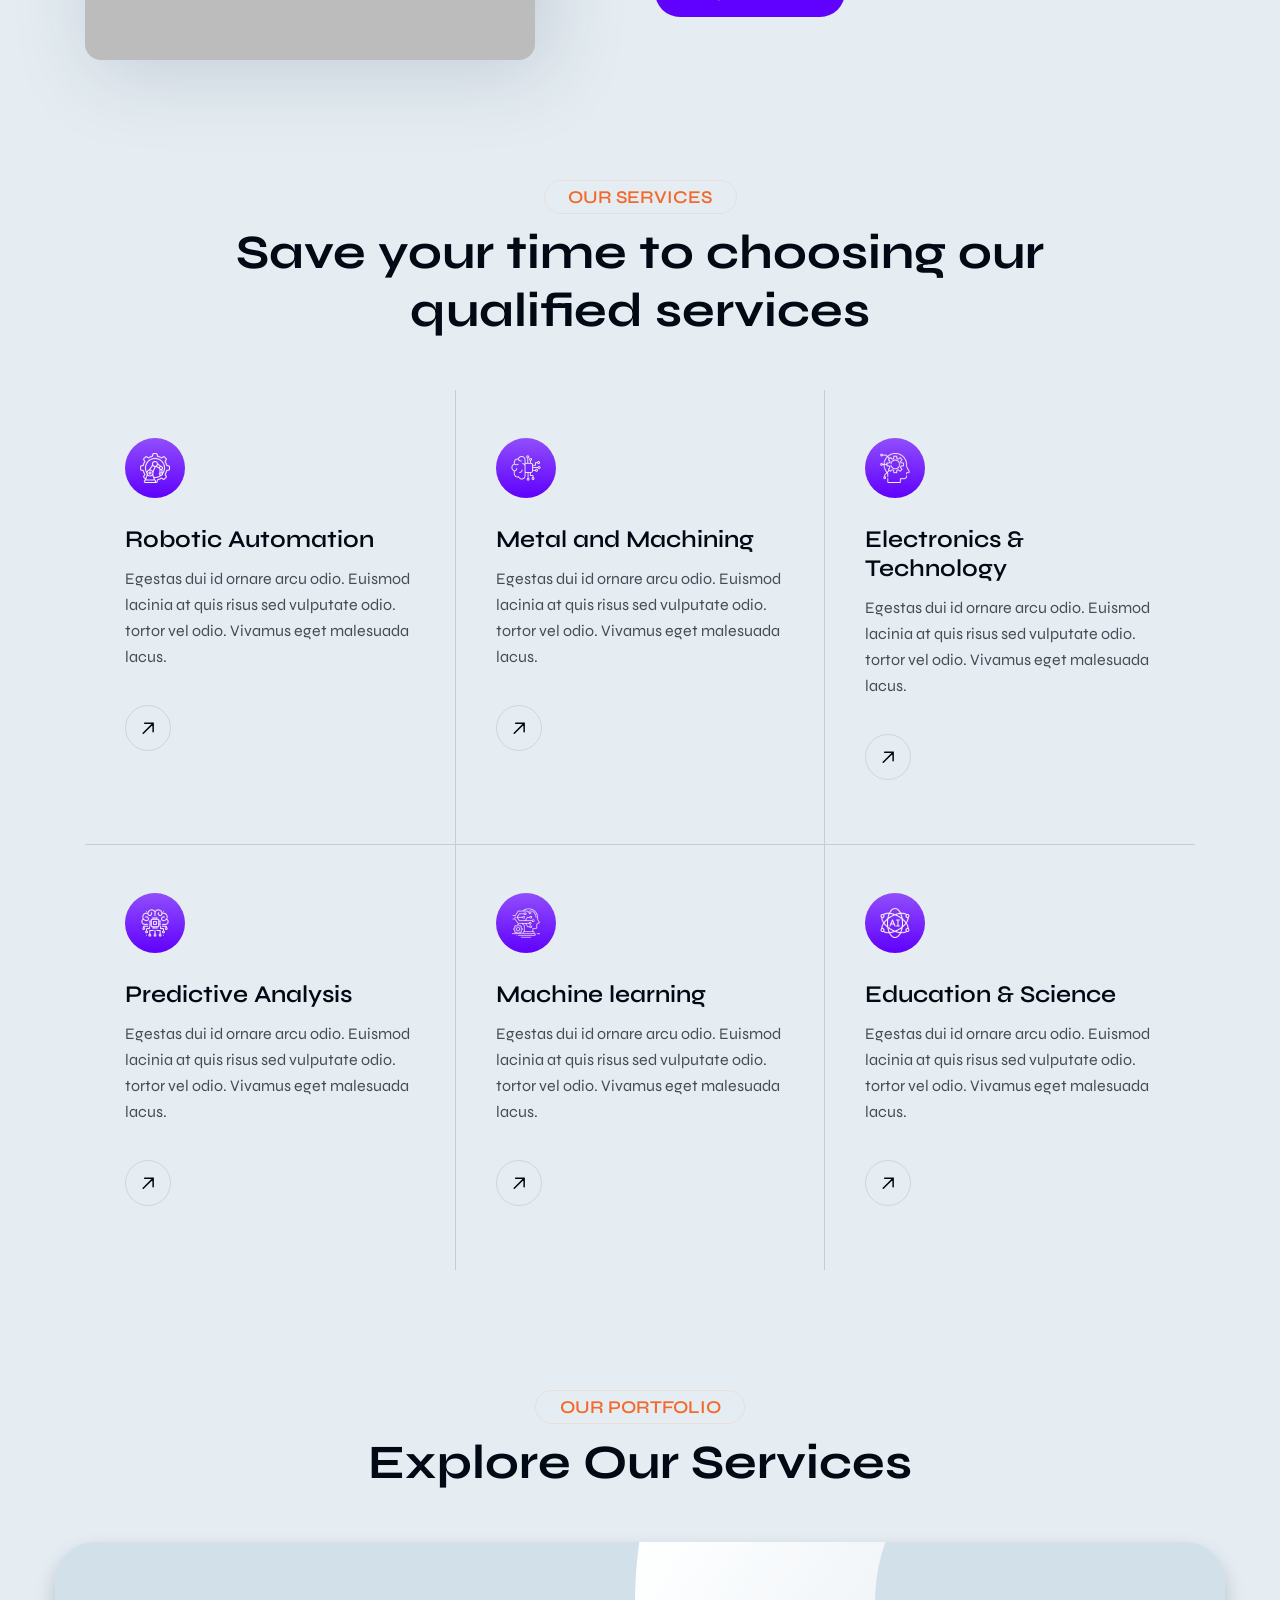
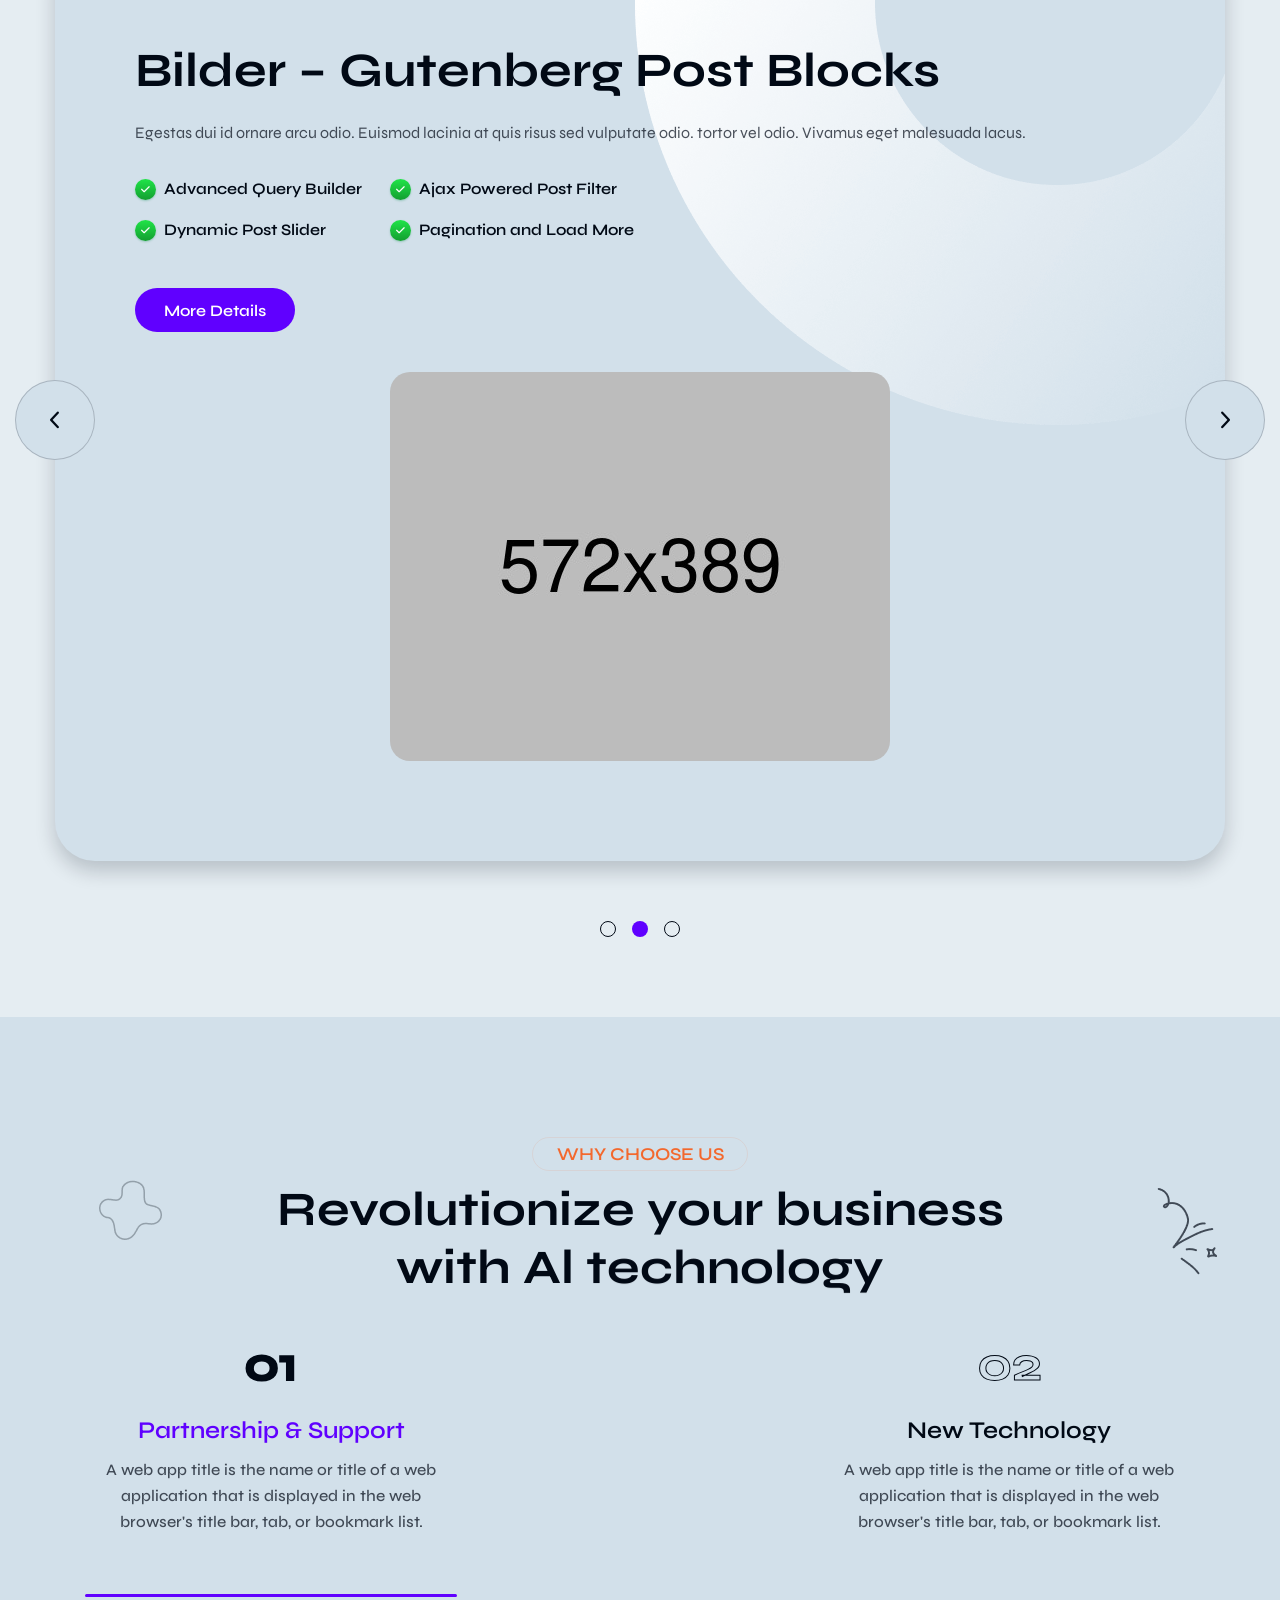
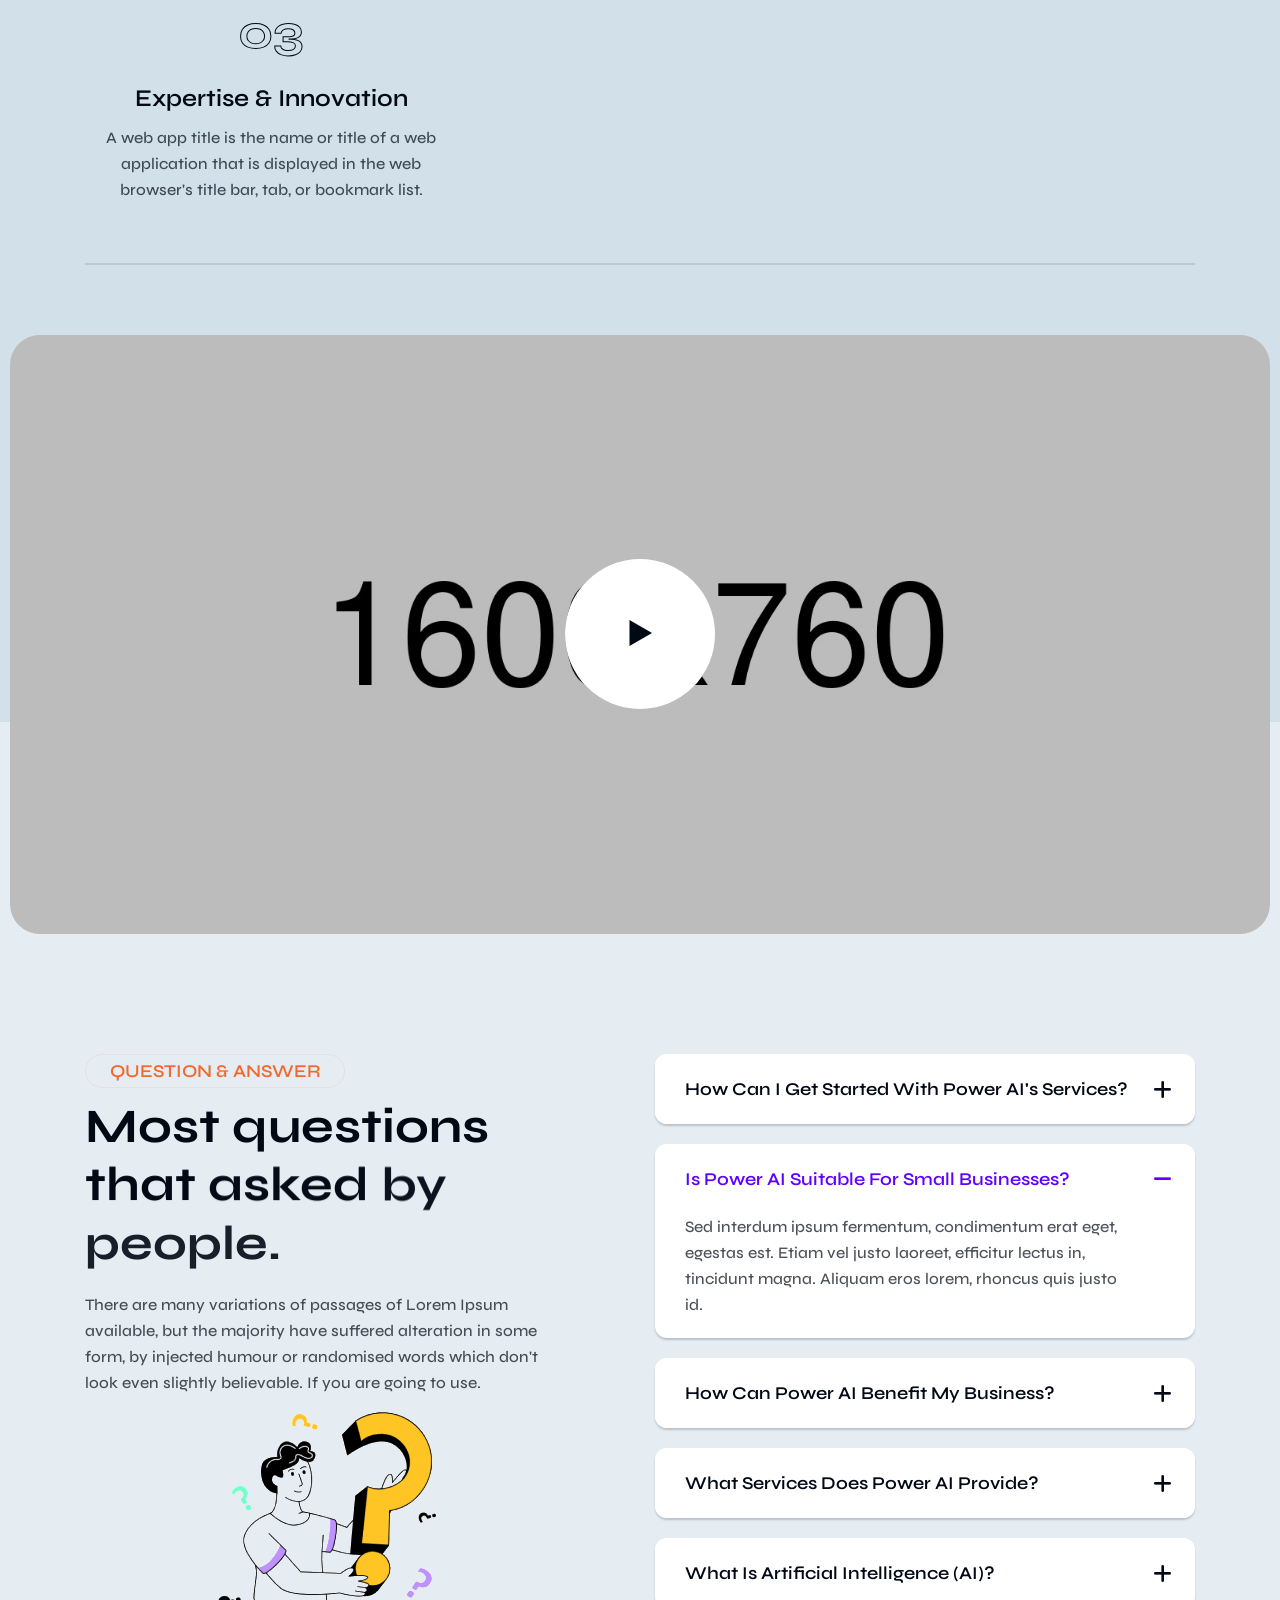
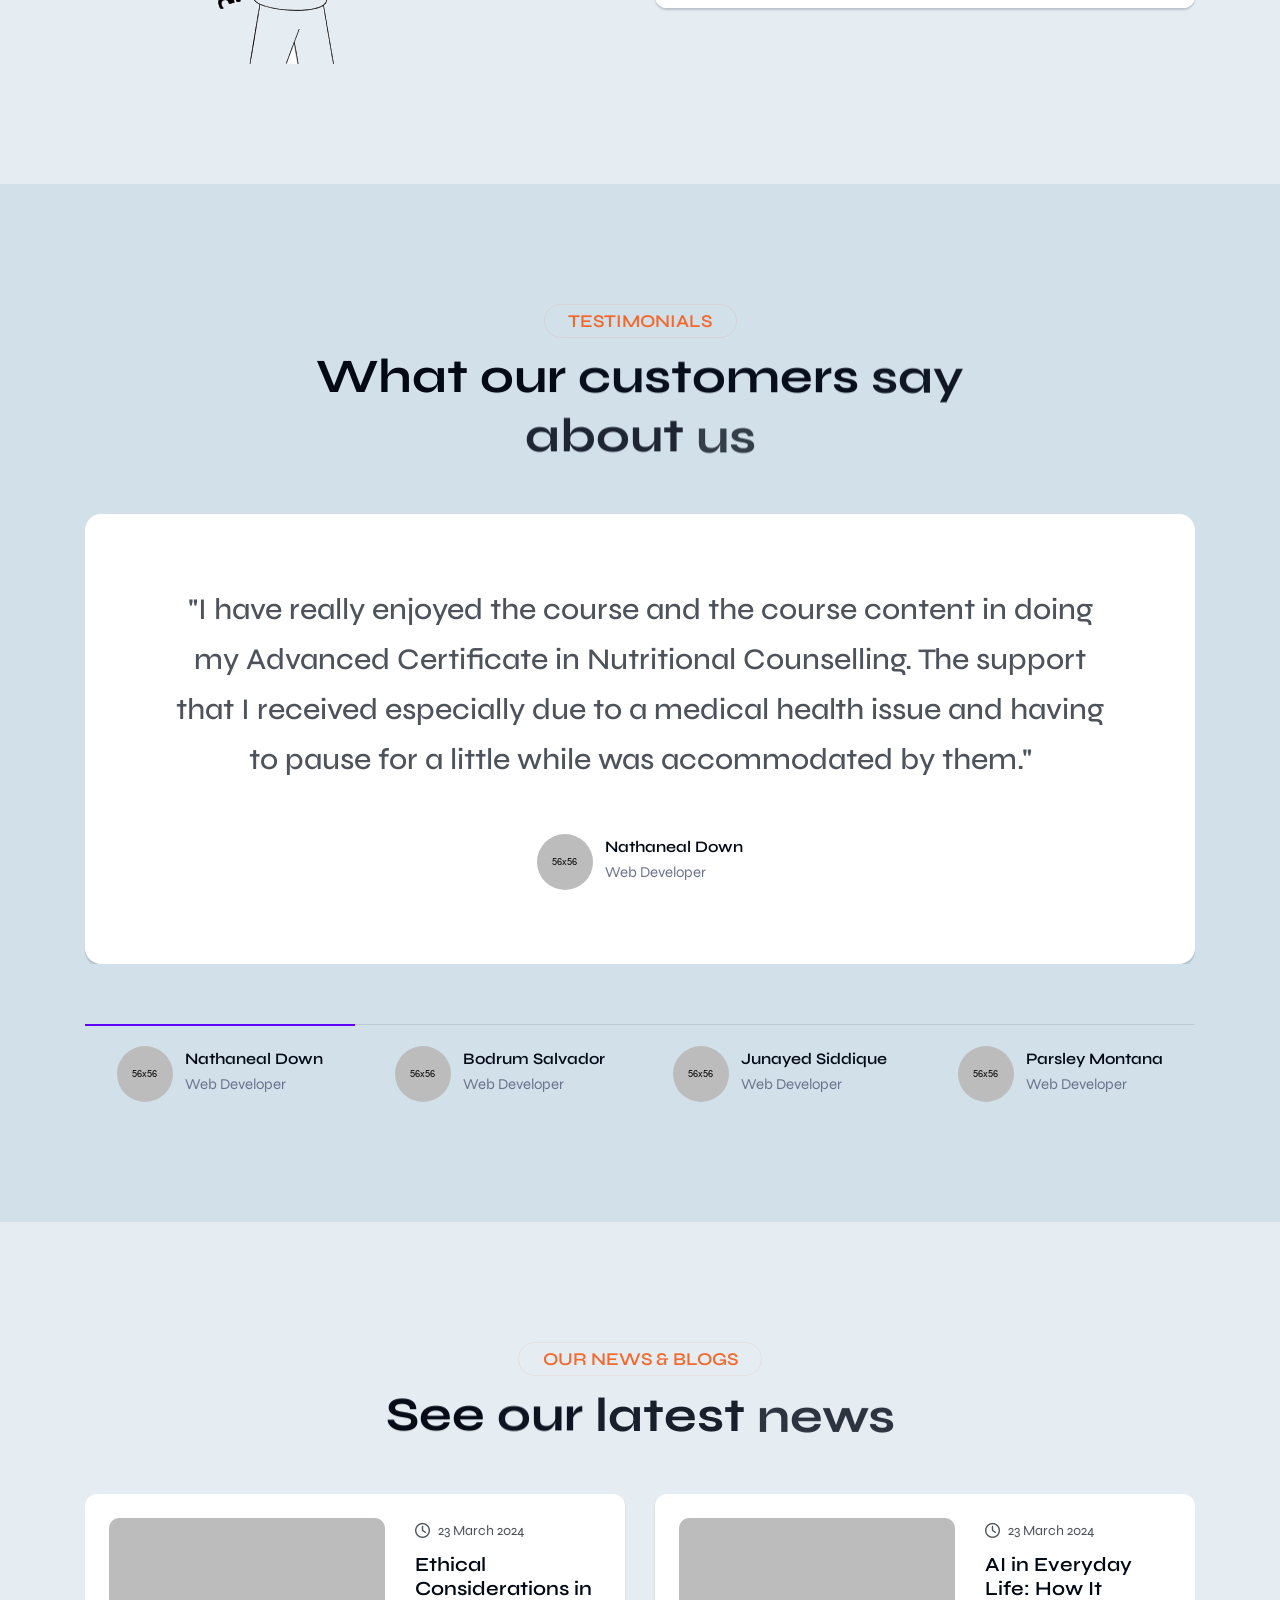
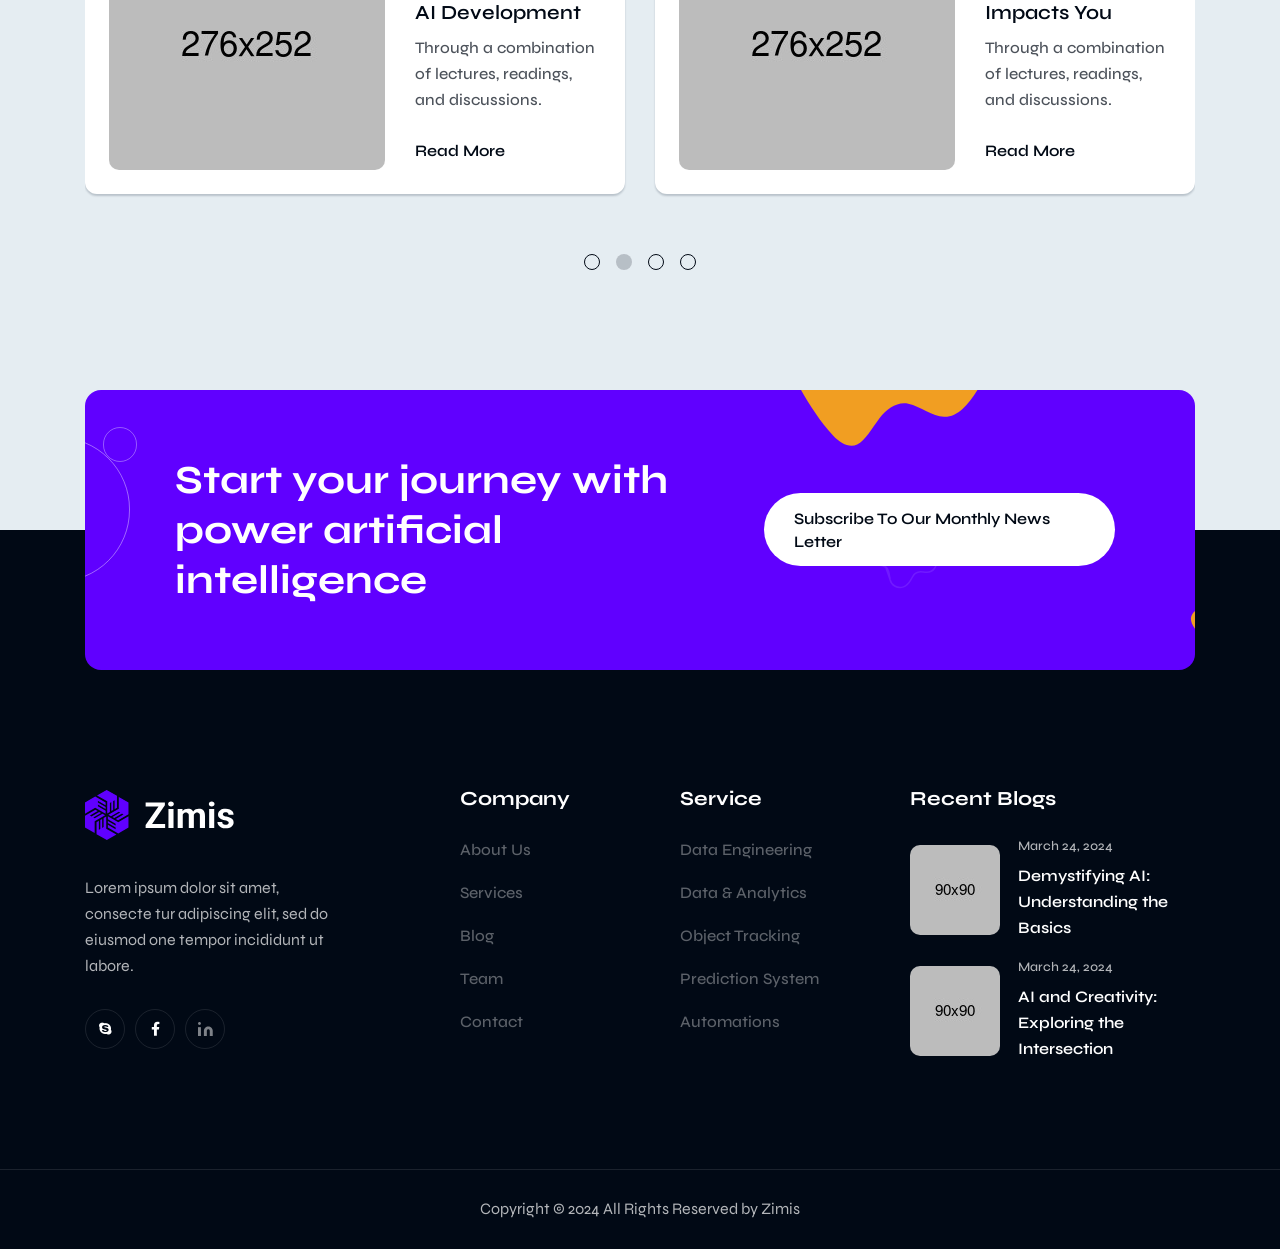
==== commit 9be96b78: "updating website" ====
--- a/index.html
+++ b/index.html
@@ -118,7 +118,7 @@
                     <div class="header__logo">
                         <a href="index.html">
                             <div class="logo">
-                                <img src="assets/imgs/logo/logo.png" alt="logo not found">
+                                <img src="assets/imgs/logo/logo.svg" alt="logo not found">
                             </div>
                         </a>
                     </div>
--- a/assets/css/main.css
+++ b/assets/css/main.css
@@ -1176,7 +1176,7 @@
 }
 
 .color-white {
-  color: var(--rr-common-black);
+  color: var(--rr-common-white);
 }
 
 /*----------------------------------------*/
